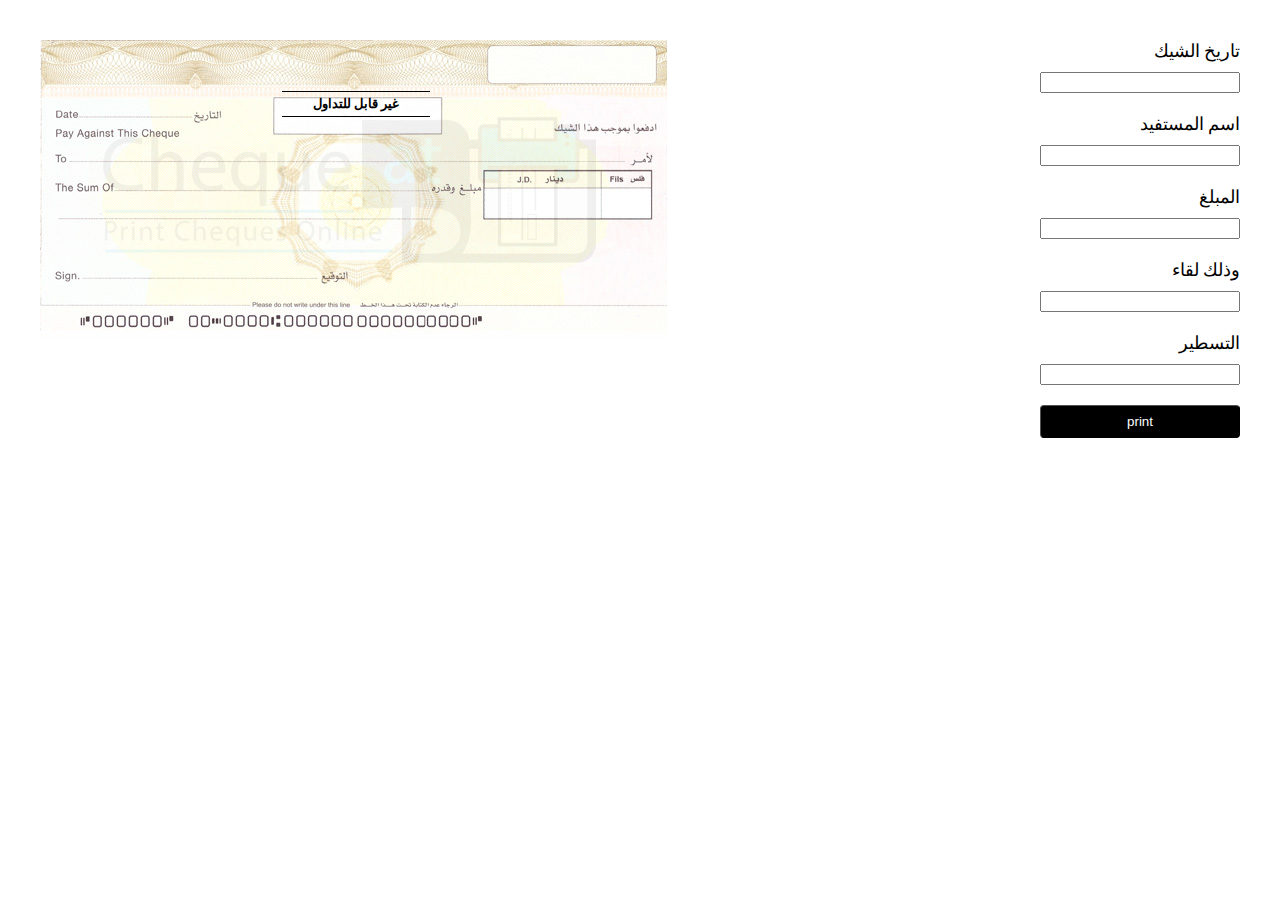
==== index.html @ a12c80a1 "done" ====
<!DOCTYPE html>
<html lang="ar" dir="rtl">
  <head>
    <meta charset="UTF-8" />
    <meta http-equiv="X-UA-Compatible" content="IE=edge" />
    <meta name="viewport" content="width=device-width, initial-scale=1.0" />
    <script type="module" src="./js/main.js"></script>
    <link rel="stylesheet" type="text/css" href="./css/main.css" />
    <title>Document</title>
    <script>
      const onChange = (id, event) => {
        const item = document.getElementById(id);
        item.innerHTML = event.value;
        console.log("first", id, event.value);
      };
      const allowDrop = (event) => {
        event.preventDefault();
      };

      function drag(event) {
        event.dataTransfer.setData("text", event.target.id);
      }

      function drop(event) {
        event.preventDefault();
        var data = event.dataTransfer.getData("text");
        var element = document.getElementById(data);
        console.log("event", event);
        element.style.top = `${event.offsetY}px`;
        element.style.left = `${event.offsetX}px`;
      }
    </script>
  </head>
  <body>
    <header></header>
    <main>
      <section>
        <div class="cheque-container">
          <div id="sidebar">
            <div class="sidebar-item">
              <div class="sidebar-label">
                <label>تاريخ الشيك</label>
              </div>
              <div class="sidebar-input">
                <input onchange="onChange('date_lbl', this)" />
              </div>
            </div>
            <div class="sidebar-item">
              <div class="sidebar-label">
                <label>اسم المستفيد</label>
              </div>
              <div class="sidebar-input">
                <input onchange="onChange('payee_lbl', this)" />
              </div>
            </div>
            <div class="sidebar-item">
              <div class="sidebar-label">
                <label>المبلغ</label>
              </div>
              <div class="sidebar-input">
                <input onchange="onChange('amount_lbl', this)" />
              </div>
            </div>
            <div class="sidebar-item">
              <div class="sidebar-label">
                <label>وذلك لقاء</label>
              </div>
              <div class="sidebar-input">
                <input onchange="onChange('for_lbl', this)" />
              </div>
            </div>
            <div class="sidebar-item">
              <div class="sidebar-label">
                <label>التسطير</label>
              </div>
              <div class="sidebar-input">
                <input onchange="onChange('crossing_lbl', this)" />
              </div>
            </div>
            <div class="sidebar-item">
              <button class="print-btn" onclick="window.print()">print</button>
            </div>
          </div>
          <div id="overview" ondrop="drop(event)" ondragover="allowDrop(event)">
            <p
              id="crossing_lbl"
              class="label crossing_lbl_horizontal"
              draggable="true"
              ondragstart="drag(event)"
            >
              غير قابل للتداول
            </p>
            <p
              id="date_lbl"
              class="label"
              draggable="true"
              ondragstart="drag(event)"
            ></p>
            <p
              id="payee_lbl"
              class="label"
              draggable="true"
              ondragstart="drag(event)"
            ></p>
            <p
              id="amount_lbl"
              class="label"
              draggable="true"
              ondragstart="drag(event)"
            ></p>
            <p
              id="tafk_lbl"
              class="label"
              draggable="true"
              ondragstart="drag(event)"
            ></p>
            <p
              id="for_lbl"
              class="label"
              draggable="true"
              ondragstart="drag(event)"
            ></p>
            <p
              id="crossing_lbl"
              class="label"
              draggable="true"
              ondragstart="drag(event)"
            ></p>
            <p
              id="amount2_lbl"
              class="label"
              draggable="true"
              ondragstart="drag(event)"
            ></p>
            <p
              id="place_lbl"
              class="label"
              draggable="true"
              ondragstart="drag(event)"
            ></p>
            <p
              id="cur_lbl"
              class="label"
              draggable="true"
              ondragstart="drag(event)"
            ></p>
            <p
              id="acc_num_lbl"
              class="label"
              draggable="true"
              ondragstart="drag(event)"
            ></p>
            <p
              id="sign_name_lbl"
              class="label"
              draggable="true"
              ondragstart="drag(event)"
            ></p>
            <p
              id="seb_date_lbl"
              class="label"
              draggable="true"
              ondragstart="drag(event)"
            ></p>
            <p
              id="Due_date_lbl"
              class="label"
              draggable="true"
              ondragstart="drag(event)"
            ></p>
          </div>
        </div>
      </section>
    </main>
    <foot></foot>
  </body>
</html>
---- css/main.css ----
#overview {
  position: relative;
}

.label {
  position: absolute;
  cursor: move;
}
p {
  margin: 0;
}
.crossing_lbl_horizontal {
  position: absolute;
  width: 140px;
  font-size: 13px;
  text-align: center;
  padding: 4px;
  border-top: 1px solid black;
  border-bottom: 1px solid black;
  font-weight: bold;
  z-index: 300;
  top: 1.35cm;
  left: 6.4cm;
  transform: rotate(0deg);
}

body {
  display: block;
  margin: 0 !important;
}
.cheque-container {
  display: flex;
  justify-content: space-between;
  flex-wrap: wrap;
}

main {
  padding: 40px;
}
#sidebar {
  width: 200px;
  max-width: 100%;
}

#sidebar .sidebar-item {
  margin-bottom: 20px !important;
}

#sidebar .sidebar-item .sidebar-label {
  margin-bottom: 10px;
  font-size: 18px;
  display: block;
  width: 100%;
}

#sidebar .sidebar-item .sidebar-input input {
  display: block;
  width: 100%;
  box-sizing: border-box;
}

#sidebar .sidebar-item .print-btn {
  display: block;
  width: 100%;
  background-color: black;
  padding-block: 8px;
  border-radius: 4px;
  border-width: 1px;
  color: white;
  cursor: pointer;
}

@media print {
  #cheque_img {
    opacity: 0;
  }
  #sidebar {
    display: none;
  }
}
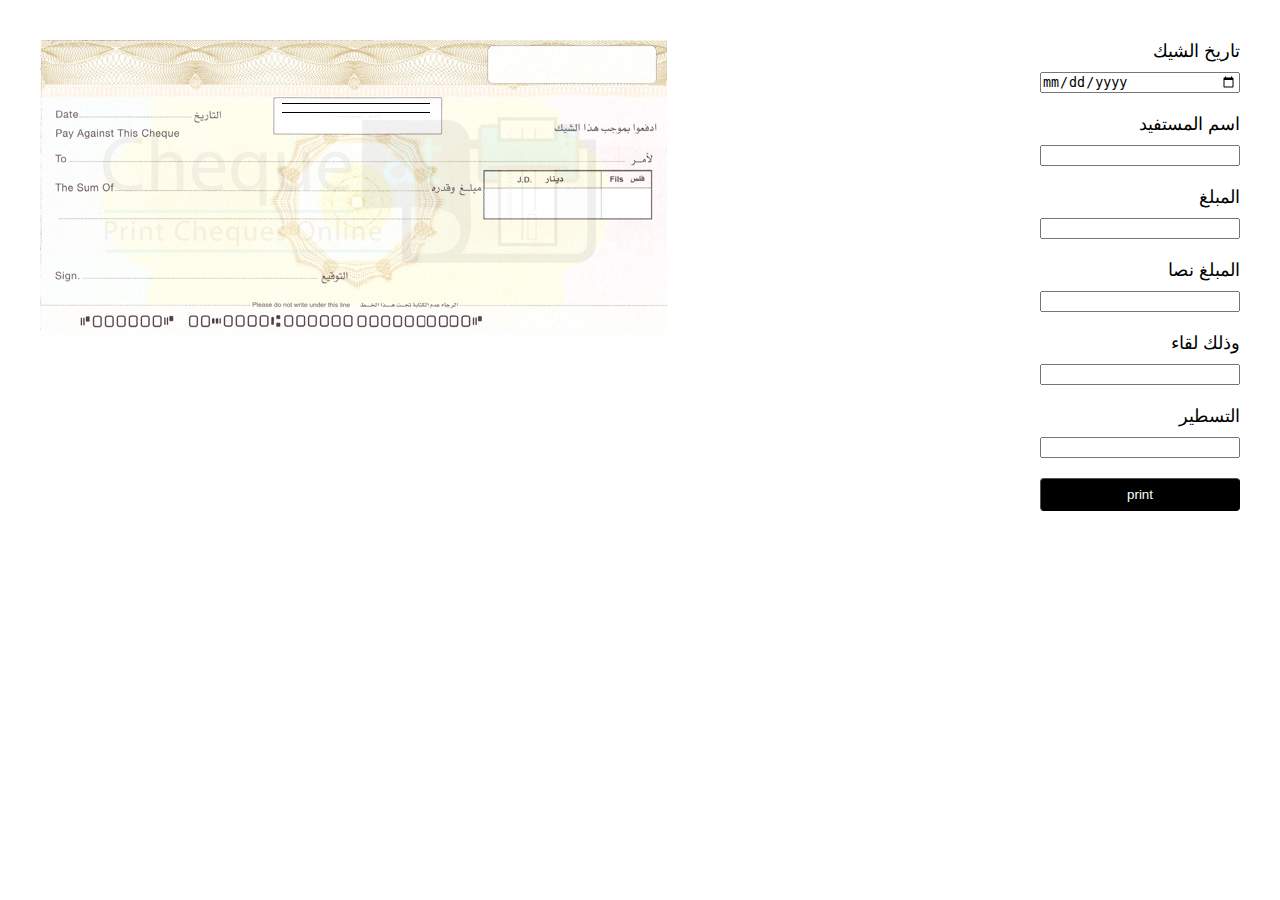
==== commit ff952490: "done" ====
--- a/index.html
+++ b/index.html
@@ -5,31 +5,9 @@
     <meta http-equiv="X-UA-Compatible" content="IE=edge" />
     <meta name="viewport" content="width=device-width, initial-scale=1.0" />
     <script type="module" src="./js/main.js"></script>
+    <script src="./js/fuctions.js"></script>
     <link rel="stylesheet" type="text/css" href="./css/main.css" />
     <title>Document</title>
-    <script>
-      const onChange = (id, event) => {
-        const item = document.getElementById(id);
-        item.innerHTML = event.value;
-        console.log("first", id, event.value);
-      };
-      const allowDrop = (event) => {
-        event.preventDefault();
-      };
-
-      function drag(event) {
-        event.dataTransfer.setData("text", event.target.id);
-      }
-
-      function drop(event) {
-        event.preventDefault();
-        var data = event.dataTransfer.getData("text");
-        var element = document.getElementById(data);
-        console.log("event", event);
-        element.style.top = `${event.offsetY}px`;
-        element.style.left = `${event.offsetX}px`;
-      }
-    </script>
   </head>
   <body>
     <header></header>
@@ -42,7 +20,10 @@
                 <label>تاريخ الشيك</label>
               </div>
               <div class="sidebar-input">
-                <input onchange="onChange('date_lbl', this)" />
+                <input
+                  type="date"
+                  onchange="onChange('date_lbl', this, 'date')"
+                />
               </div>
             </div>
             <div class="sidebar-item">
@@ -63,6 +44,14 @@
             </div>
             <div class="sidebar-item">
               <div class="sidebar-label">
+                <label>المبلغ نصا</label>
+              </div>
+              <div class="sidebar-input">
+                <input onchange="onChange('tafk_lbl', this)" />
+              </div>
+            </div>
+            <div class="sidebar-item">
+              <div class="sidebar-label">
                 <label>وذلك لقاء</label>
               </div>
               <div class="sidebar-input">
@@ -74,7 +63,34 @@
                 <label>التسطير</label>
               </div>
               <div class="sidebar-input">
-                <input onchange="onChange('crossing_lbl', this)" />
+                <input
+                  onchange="onChange('crossing_lbl', this)"
+                  id="crossing"
+                  list="crossing_list"
+                  class="crossing entr_fld"
+                  name="crossing"
+                  title="يمكن كتابة اي عبارة ضمن هذا الحقل لتظهر في التسطير"
+                />
+                <datalist id="crossing_list">
+                  <option
+                    ar_cross="/ /"
+                    en_cross="/ /"
+                    fr_cross="/ /"
+                    value="/ /"
+                  ></option>
+                  <option
+                    ar_cross="يصرف للمستفيد الأول"
+                    en_cross="A/c Payee"
+                    fr_cross="A/c Payee"
+                    value="يصرف للمستفيد الأول"
+                  ></option>
+                  <option
+                    ar_cross="غير قابل للتداول"
+                    en_cross="Not Negotiable"
+                    fr_cross="Non Endossable"
+                    value="غير قابل للتداول"
+                  ></option>
+                </datalist>
               </div>
             </div>
             <div class="sidebar-item">
@@ -87,9 +103,7 @@
               class="label crossing_lbl_horizontal"
               draggable="true"
               ondragstart="drag(event)"
-            >
-              غير قابل للتداول
-            </p>
+            ></p>
             <p
               id="date_lbl"
               class="label"
@@ -172,6 +186,73 @@
         </div>
       </section>
     </main>
-    <foot></foot>
+    <footer>
+      <!-- <p id="date_lbl" class="In_cheque" style="top: 1.5cm; left: 1.1cm; width: 100px"
+      > 28/11/2022
+      </p>
+      <p id="Payee_lbl" class="In_cheque" style="top: 2.7cm; left: 1.2cm; width: 530px"
+      > sarah
+      </p>
+      <p id="amount_lbl" class="In_cheque" style="top: 4cm; left: 12.1cm; width: 100px"
+      > #20#
+      </p>
+      <p id="tafk_lbl" class="In_cheque tafk_lbl" style="   top: 3.1cm;   left: 2.1cm;   width: 305px;   line-height: 25px;   direction: rtl; "
+      > فقط عشرون ديناراً أردنياً لا غير
+      </p>
+      <p id="for_lbl" class="In_cheque" style="top: 4.2cm; left: 1.2cm; width: 330px; font-size: 17px"
+      > test
+      </p>
+      <p id="crossing_lbl" class="In_cheque crossing_lbl_horizontal" draggable="false" style="display: block"
+      > يصرف للمستفيد الأول
+      </p>
+      <p id="amount2_lbl" class="In_cheque" style="top: 4cm; left: 15cm; width: 40px; display: block"
+      > 000
+      </p> -->
+    </footer>
+    <script>
+      let currentDroppable = null;
+      let ball = document.getElementById("crossing_lbl");
+
+      ball.onmousedown = function (event) {
+        console.log("event", event);
+        let shiftX = event.clientX - ball.getBoundingClientRect().left;
+        let shiftY = event.clientY - ball.getBoundingClientRect().top;
+
+        ball.style.position = "absolute";
+        ball.style.zIndex = 1000;
+        document.body.append(ball);
+
+        moveAt(event.pageX, event.pageY);
+
+        function moveAt(pageX, pageY) {
+          ball.style.left = pageX - shiftX + "px";
+          ball.style.top = pageY - shiftY + "px";
+        }
+
+        function onMouseMove(event) {
+          moveAt(event.pageX, event.pageY);
+
+          ball.hidden = true;
+          let elemBelow = document.elementFromPoint(
+            event.clientX,
+            event.clientY
+          );
+          ball.hidden = false;
+
+          if (!elemBelow) return;
+        }
+
+        document.addEventListener("mousemove", onMouseMove);
+
+        ball.onmouseup = function () {
+          document.removeEventListener("mousemove", onMouseMove);
+          ball.onmouseup = null;
+        };
+      };
+
+      ball.ondragstart = function () {
+        return false;
+      };
+    </script>
   </body>
 </html>
--- a/css/main.css
+++ b/css/main.css
@@ -1,3 +1,7 @@
+body {
+  font-family: "Helvetica Neue", Helvetica, Arial, sans-serif;
+}
+
 #overview {
   position: relative;
 }
@@ -5,6 +9,8 @@
 .label {
   position: absolute;
   cursor: move;
+  font-size: 18px;
+  text-align: center;
 }
 p {
   margin: 0;
@@ -19,7 +25,7 @@
   border-bottom: 1px solid black;
   font-weight: bold;
   z-index: 300;
-  top: 1.35cm;
+  top: 63px;
   left: 6.4cm;
   transform: rotate(0deg);
 }
@@ -77,4 +83,10 @@
   #sidebar {
     display: none;
   }
+  main {
+    padding: 0;
+  }
+  #overview {
+    direction: rtl;
+  }
 }
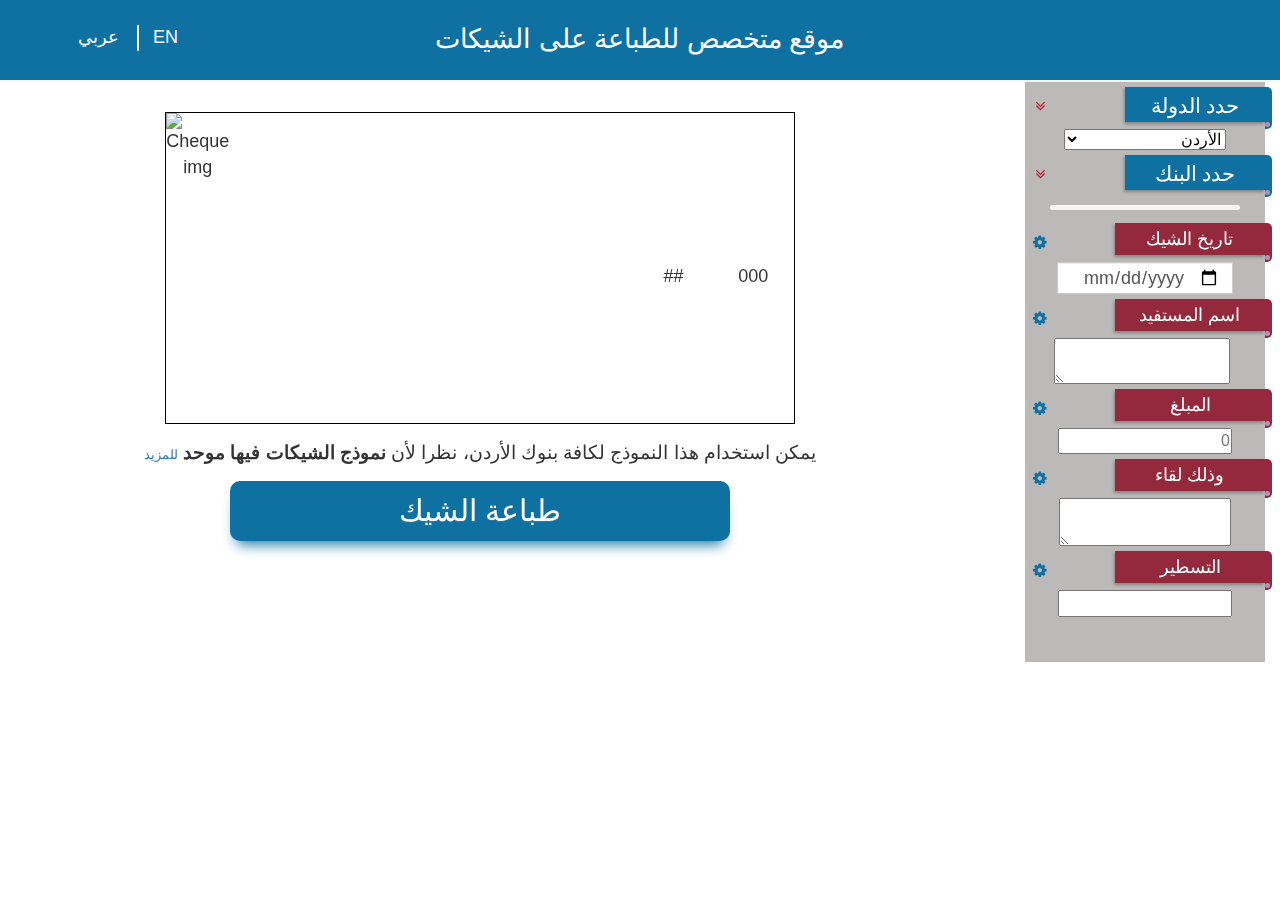
==== commit efdb00eb: "done" ====
--- a/index.html
+++ b/index.html
@@ -1,258 +1,11439 @@
-<!DOCTYPE html>
-<html lang="ar" dir="rtl">
-  <head>
-    <meta charset="UTF-8" />
-    <meta http-equiv="X-UA-Compatible" content="IE=edge" />
-    <meta name="viewport" content="width=device-width, initial-scale=1.0" />
-    <script type="module" src="./js/main.js"></script>
-    <script src="./js/fuctions.js"></script>
-    <link rel="stylesheet" type="text/css" href="./css/main.css" />
-    <title>Document</title>
+<html lang="en" class="notranslate" translate="no">
+    <title>شيكات | موقع مجاني لطباعة الشيكات أونلاين |</title>
+    <meta
+      name="description"
+      content="موقع مجاني متخصص بطباعة الشيكات أونلاين. يجعل كتابة الشيك أسهل وأدق وأجمل. يدعم اللغة العربية والإنجليزية والفرنسية"
+    />
+    <link rel="icon" href="img/icon.ico" type="image/x-icon" />
+    <meta
+      name="keywords"
+      content="شيكات , شيكاتكم , موقع شيكات , موقع شيكاتكم , طباعة شيكات , طباعة شيكات اونلاين , طباعة شيكات مجاني , طباعة شيك , برنامج طباعة الشيكات , صانع الشيكات , كاتب الشيكات , شيك اردني , شيك مصر , شيك السعودية , اكسل لطباعة الشيكات , شيت طباعة الشيكات , اكسل شيكات , cheque, cheques, chequeat, chequeatcom, cheque-at, cheque at, print cheques, print cheque online, print cheque free, Print cheques online free, chq, checks, checkat, print checks"
+    />
+
+    <meta charset="utf-8" />
+    <meta http-equiv="Cache-control" content="no-cache" />
+    <meta name="google" content="notranslate" />
+
+    <script src="js/jquery-3.4.1.min.js"></script>
+    <script src="js/jquery-ui.min.js"></script>
+
+    <link
+      id="bsdp-css"
+      href="https://unpkg.com/bootstrap-datepicker@1.9.0/dist/css/bootstrap-datepicker3.min.css"
+      rel="stylesheet"
+    />
+    <link
+      rel="stylesheet"
+      href="https://cdnjs.cloudflare.com/ajax/libs/font-awesome/4.7.0/css/font-awesome.min.css"
+    />
+    <link
+      rel="stylesheet"
+      href="https://maxcdn.bootstrapcdn.com/bootstrap/3.3.6/css/bootstrap.min.css"
+    />
+
+    <link rel="stylesheet" type="text/css" href="css/chequeat2.css" />
+    <script
+      async=""
+      src="https://www.googletagmanager.com/gtag/js?id=UA-165923097-1"
+    ></script>
+    <script>
+      window.dataLayer = window.dataLayer || [];
+      function gtag() {
+        dataLayer.push(arguments);
+      }
+      gtag("js", new Date());
+      gtag("config", "UA-165923097-1");
+    </script>
+
+    <script>
+      (function (w, d, s, l, i) {
+        w[l] = w[l] || [];
+        w[l].push({ "gtm.start": new Date().getTime(), event: "gtm.js" });
+        var f = d.getElementsByTagName(s)[0],
+          j = d.createElement(s),
+          dl = l != "dataLayer" ? "&l=" + l : "";
+        j.async = true;
+        j.src = "https://www.googletagmanager.com/gtm.js?id=" + i + dl;
+        f.parentNode.insertBefore(j, f);
+      })(window, document, "script", "dataLayer", "GTM-TKWS5JB");
+    </script>
+    
+    <script
+      data-ad-client="ca-pub-9273290515738910"
+      async=""
+      src="https://pagead2.googlesyndication.com/pagead/js/adsbygoogle.js"
+      data-checked-head="true"
+    ></script>
+    <meta
+      http-equiv="origin-trial"
+      content="Az6AfRvI8mo7yiW5fLfj04W21t0ig6aMsGYpIqMTaX60H+b0DkO1uDr+7BrzMcimWzv/[base64]"
+    />
+    <meta
+      http-equiv="origin-trial"
+      content="[base64]"
+    />
+    <meta
+      http-equiv="origin-trial"
+      content="[base64]"
+    />
+    <meta
+      http-equiv="origin-trial"
+      content="Az6AfRvI8mo7yiW5fLfj04W21t0ig6aMsGYpIqMTaX60H+b0DkO1uDr+7BrzMcimWzv/[base64]"
+    />
+    <meta
+      http-equiv="origin-trial"
+      content="[base64]"
+    />
+    <meta
+      http-equiv="origin-trial"
+      content="[base64]"
+    />
+    <meta
+      http-equiv="origin-trial"
+      content="Az6AfRvI8mo7yiW5fLfj04W21t0ig6aMsGYpIqMTaX60H+b0DkO1uDr+7BrzMcimWzv/[base64]"
+    />
+    <meta
+      http-equiv="origin-trial"
+      content="[base64]"
+    />
+    <meta
+      http-equiv="origin-trial"
+      content="[base64]"
+    />
+    <meta
+      http-equiv="origin-trial"
+      content="Az6AfRvI8mo7yiW5fLfj04W21t0ig6aMsGYpIqMTaX60H+b0DkO1uDr+7BrzMcimWzv/[base64]"
+    />
+    <meta
+      http-equiv="origin-trial"
+      content="[base64]"
+    />
+    <meta
+      http-equiv="origin-trial"
+      content="[base64]"
+    />
+    <meta
+      http-equiv="origin-trial"
+      content="Az6AfRvI8mo7yiW5fLfj04W21t0ig6aMsGYpIqMTaX60H+b0DkO1uDr+7BrzMcimWzv/[base64]"
+    />
+    <meta
+      http-equiv="origin-trial"
+      content="[base64]"
+    />
+    <meta
+      http-equiv="origin-trial"
+      content="[base64]"
+    />
+    <meta
+      http-equiv="origin-trial"
+      content="Az6AfRvI8mo7yiW5fLfj04W21t0ig6aMsGYpIqMTaX60H+b0DkO1uDr+7BrzMcimWzv/[base64]"
+    />
+    <meta
+      http-equiv="origin-trial"
+      content="[base64]"
+    />
+    <meta
+      http-equiv="origin-trial"
+      content="[base64]"
+    />
+    <link
+      rel="preload"
+      href="https://adservice.google.jo/adsid/integrator.js?domain=print.cheque-at.com"
+      as="script"
+    />
+    <script
+      type="text/javascript"
+      src="https://adservice.google.jo/adsid/integrator.js?domain=print.cheque-at.com"
+    ></script>
+    <link
+      rel="preload"
+      href="https://adservice.google.com/adsid/integrator.js?domain=print.cheque-at.com"
+      as="script"
+    />
+    <script
+      type="text/javascript"
+      src="https://adservice.google.com/adsid/integrator.js?domain=print.cheque-at.com"
+    ></script>
   </head>
-  <body>
-    <header></header>
-    <main>
-      <section>
-        <div class="cheque-container">
-          <div id="sidebar">
-            <div class="sidebar-item">
-              <div class="sidebar-label">
-                <label>تاريخ الشيك</label>
-              </div>
-              <div class="sidebar-input">
-                <input
-                  type="date"
-                  onchange="onChange('date_lbl', this, 'date')"
-                />
+
+
+
+  <body
+    onload="startup()"
+    aria-hidden="false"
+    style="padding: 0px 0px 120px; overflow: auto"
+  >
+    <!-- Start Section Loading -->
+
+    <script>
+      $(window).load(function () {
+        $(".overlay").fadeOut(2500, function () {
+          $("body").css("overflow", "auto");
+          $(this).remove();
+        });
+      });
+    </script>
+
+    <!-- End Section Loading -->
+
+    <div id="all_web" class="all_web">
+      <img src="img/back.jpg" id="bg" alt="backgroung" class="backgroung" />
+
+      <script>
+        function startup() {
+          /* لاظهار الحقول واتجاه الصفحة حسب اللغة المخزنة*/
+          if (localStorage.getItem("lang")) {
+            $("#page_lang").val(localStorage.getItem("lang"));
+          }
+          var PageLang = document.getElementById("page_lang").value;
+
+          switch (PageLang) {
+            case "english":
+              all_arb = document.getElementsByClassName("arabic");
+              for (i = 0; i < all_arb.length; i++) {
+                all_arb[i].style.display = "none";
+              }
+              all_frn = document.getElementsByClassName("french");
+              for (i = 0; i < all_frn.length; i++) {
+                all_frn[i].style.display = "none";
+              }
+              all_eng = document.querySelectorAll(".english");
+              for (i = 0; i < all_arb.length; i++) {
+                all_eng[i].style.display = "inline-block";
+              }
+              page_dirction_en();
+              $(".btn-group").css("float", "right");
+              break;
+            case "french":
+              all_arb = document.getElementsByClassName("arabic");
+              for (i = 0; i < all_arb.length; i++) {
+                all_arb[i].style.display = "none";
+              }
+              all_eng = document.querySelectorAll(".english");
+              for (i = 0; i < all_eng.length; i++) {
+                all_eng[i].style.display = "none";
+              }
+              all_frn = document.getElementsByClassName("french");
+              for (i = 0; i < all_frn.length; i++) {
+                all_frn[i].style.display = "inline-block";
+              }
+              page_dirction_en();
+              $(".btn-group").css("float", "right");
+              break;
+            case "arabic":
+              all_arb = document.getElementsByClassName("english");
+              for (i = 0; i < all_arb.length; i++) {
+                all_arb[i].style.display = "none";
+              }
+              all_frn = document.getElementsByClassName("french");
+              for (i = 0; i < all_frn.length; i++) {
+                all_frn[i].style.display = "none";
+              }
+              all_eng = document.querySelectorAll(".arabic");
+              for (i = 0; i < all_eng.length; i++) {
+                all_eng[i].style.display = "inline-block";
+              }
+              page_dirction_ar();
+              $(".btn-group").css("float", "left");
+              break;
+
+            default:
+              alert(" Lang in not added ");
+          }
+
+          /* لتحميل حقل الدول */
+          load_countries();
+
+          if (localStorage.getItem("country")) {
+            $("#country").val(localStorage.getItem("country"));
+            $("#country_sett").css("display", "none");
+          }
+
+          /* لتحميل اسماء البنوك */
+          upd_banks();
+
+          if (localStorage.getItem("bank")) {
+            $("#bank_list").val(localStorage.getItem("bank"));
+            $("#bank_list_sett").css("display", "none");
+          }
+
+          /* لتحميل اسماء العملات */
+          upd_curr1();
+
+          if (localStorage.getItem("currency")) {
+            $("#currency").val(localStorage.getItem("currency"));
+          }
+
+          /* لتحديث نموذج الشيك */
+          upd_check();
+
+          /* لتحديث التسطير */
+          upd_cross();
+
+          /* لتحديث التاريخ المقطع - خاص بالبحرين */
+          upd_seb_date();
+
+          /* ترجمة الازرار */
+          trans_buttons();
+
+          /* تنسيق الشريط الجانبي */
+          bar1_style();
+
+          /* لتحديث خيارات الشيك المخزنة */
+          upd_saved_options();
+
+          /* لتحميل جدول الشيكات المخزنة */
+          show_table();
+        }
+
+        function upd_saved_options() {
+          if (localStorage.getItem("Payee_fnt")) {
+            $("#Payee_lbl").css(
+              "font-size",
+              localStorage.getItem("Payee_fnt") + "px"
+            );
+            $("#Payee_name_rang").val(localStorage.getItem("Payee_fnt"));
+          }
+          if (localStorage.getItem("Payee_weight")) {
+            $("#Payee_lbl").css(
+              "font-weight",
+              localStorage.getItem("Payee_weight")
+            );
+            $("#Payee_name_weight").val(localStorage.getItem("Payee_weight"));
+          }
+          if (localStorage.getItem("Payee_mrg_top")) {
+            $("#Payee_lbl").css(
+              "margin-top",
+              localStorage.getItem("Payee_mrg_top") + "px"
+            );
+            $("#Payee_name_rang2").val(localStorage.getItem("Payee_mrg_top"));
+          }
+          if (localStorage.getItem("Payee_mrg_lft")) {
+            $("#Payee_lbl").css(
+              "margin-left",
+              localStorage.getItem("Payee_mrg_lft") + "px"
+            );
+            $("#Payee_name_rang3").val(localStorage.getItem("Payee_mrg_lft"));
+          }
+          if (localStorage.getItem("Payee_align")) {
+            $("#Payee_lbl").css(
+              "text-align",
+              localStorage.getItem("Payee_align")
+            );
+          }
+
+          if (localStorage.getItem("date1_mrg_top")) {
+            $("#date_lbl").css(
+              "margin-top",
+              localStorage.getItem("date1_mrg_top") + "px"
+            );
+            $("#date1_rang2").val(localStorage.getItem("date1_mrg_top"));
+          }
+          if (localStorage.getItem("date1_mrg_lft")) {
+            $("#date_lbl").css(
+              "margin-left",
+              localStorage.getItem("date1_mrg_lft") + "px"
+            );
+            $("#date1_rang3").val(localStorage.getItem("date1_mrg_lft"));
+          }
+
+          if (localStorage.getItem("place_mrg_top")) {
+            $("#place_lbl").css(
+              "margin-top",
+              localStorage.getItem("place_mrg_top") + "px"
+            );
+            $("#place_rang2").val(localStorage.getItem("place_mrg_top"));
+          }
+          if (localStorage.getItem("place_mrg_lft")) {
+            $("#place_lbl").css(
+              "margin-left",
+              localStorage.getItem("place_mrg_lft") + "px"
+            );
+            $("#place_rang3").val(localStorage.getItem("place_mrg_lft"));
+          }
+
+          if (localStorage.getItem("chq_amount_fnt")) {
+            $("#amount_lbl").css(
+              "font-size",
+              localStorage.getItem("chq_amount_fnt") + "px"
+            );
+            $("#amount2_lbl").css(
+              "font-size",
+              localStorage.getItem("chq_amount_fnt") + "px"
+            );
+            $("#chq_amount_rang").val(localStorage.getItem("chq_amount_fnt"));
+          }
+          if (localStorage.getItem("chq_amount_weight")) {
+            $("#amount_lbl").css(
+              "font-weight",
+              localStorage.getItem("chq_amount_weight")
+            );
+            $("#amount2_lbl").css(
+              "font-weight",
+              localStorage.getItem("chq_amount_weight")
+            );
+            $("#chq_amount_weight").val(
+              localStorage.getItem("chq_amount_weight")
+            );
+          }
+          if (localStorage.getItem("chq_amount_mrg_top")) {
+            $("#amount_lbl").css(
+              "margin-top",
+              localStorage.getItem("chq_amount_mrg_top") + "px"
+            );
+            $("#amount2_lbl").css(
+              "margin-top",
+              localStorage.getItem("chq_amount_mrg_top") + "px"
+            );
+            $("#chq_amount_rang2").val(
+              localStorage.getItem("chq_amount_mrg_top")
+            );
+          }
+          if (localStorage.getItem("chq_amount_mrg_lft")) {
+            $("#amount_lbl").css(
+              "margin-left",
+              localStorage.getItem("chq_amount_mrg_lft") + "px"
+            );
+            $("#amount2_lbl").css(
+              "margin-left",
+              localStorage.getItem("chq_amount_mrg_lft") + "px"
+            );
+            $("#chq_amount_rang3").val(
+              localStorage.getItem("chq_amount_mrg_lft")
+            );
+          }
+          if (localStorage.getItem("Thousands_Sep")) {
+            $("#Thousands_Sep").val(localStorage.getItem("Thousands_Sep"));
+          }
+          if (localStorage.getItem("Num_view")) {
+            $("#num_view").val(localStorage.getItem("Num_view"));
+          }
+
+          if (localStorage.getItem("amount_sur")) {
+            $("#amount_sur").val(localStorage.getItem("amount_sur"));
+          }
+
+          if (localStorage.getItem("fraction")) {
+            $("#fraction").val(localStorage.getItem("fraction"));
+          }
+          if (localStorage.getItem("tafqeet_currency")) {
+            $("#tafqeet_currency").val(
+              localStorage.getItem("tafqeet_currency")
+            );
+          }
+          if (localStorage.getItem("tafqeet_sur")) {
+            $("#tafqeet_sur").val(localStorage.getItem("tafqeet_sur"));
+          }
+          if (localStorage.getItem("currency_fnt")) {
+            $("#tafk_lbl").css(
+              "font-size",
+              localStorage.getItem("currency_fnt") + "px"
+            );
+            $("#currency_rang").val(localStorage.getItem("currency_fnt"));
+          }
+          if (localStorage.getItem("currency_mrg_top")) {
+            $("#tafk_lbl").css(
+              "margin-top",
+              localStorage.getItem("currency_mrg_top") + "px"
+            );
+            $("#currency_rang2").val(localStorage.getItem("currency_mrg_top"));
+          }
+          if (localStorage.getItem("currency_mrg_lft")) {
+            $("#tafk_lbl").css(
+              "margin-left",
+              localStorage.getItem("currency_mrg_lft") + "px"
+            );
+            $("#currency_rang3").val(localStorage.getItem("currency_mrg_lft"));
+          }
+          if (localStorage.getItem("currency_align")) {
+            $("#tafk_lbl").css(
+              "text-align",
+              localStorage.getItem("currency_align")
+            );
+          }
+          if (localStorage.getItem("tafqeet_weight")) {
+            $("#tafk_lbl").css(
+              "font-weight",
+              localStorage.getItem("tafqeet_weight")
+            );
+            $("#tafqeet_weight").val(localStorage.getItem("tafqeet_weight"));
+          }
+
+          if (localStorage.getItem("chq_disc_fnt")) {
+            $("#for_lbl").css(
+              "font-size",
+              localStorage.getItem("chq_disc_fnt") + "px"
+            );
+            $("#chq_disc_rang").val(localStorage.getItem("chq_disc_fnt"));
+          }
+          if (localStorage.getItem("chq_disc_mrg_top")) {
+            $("#for_lbl").css(
+              "margin-top",
+              localStorage.getItem("chq_disc_mrg_top") + "px"
+            );
+            $("#chq_disc_rang2").val(localStorage.getItem("chq_disc_mrg_top"));
+          }
+          if (localStorage.getItem("chq_disc_mrg_lft")) {
+            $("#for_lbl").css(
+              "margin-left",
+              localStorage.getItem("chq_disc_mrg_lft") + "px"
+            );
+            $("#chq_disc_rang3").val(localStorage.getItem("chq_disc_mrg_lft"));
+          }
+          if (localStorage.getItem("chq_disc_align")) {
+            $("#for_lbl").css(
+              "text-align",
+              localStorage.getItem("chq_disc_align")
+            );
+          }
+
+          if (localStorage.getItem("sign_Name_fnt")) {
+            $("#sign_name_lbl").css(
+              "font-size",
+              localStorage.getItem("sign_Name_fnt") + "px"
+            );
+            $("#sign_Name_rang").val(localStorage.getItem("sign_Name_fnt"));
+          }
+          if (localStorage.getItem("sign_Name_mrg_top")) {
+            $("#sign_name_lbl").css(
+              "margin-top",
+              localStorage.getItem("sign_Name_mrg_top") + "px"
+            );
+            $("#sign_Name_rang2").val(
+              localStorage.getItem("sign_Name_mrg_top")
+            );
+          }
+          if (localStorage.getItem("sign_Name_mrg_lft")) {
+            $("#sign_name_lbl").css(
+              "margin-left",
+              localStorage.getItem("sign_Name_mrg_lft") + "px"
+            );
+            $("#sign_Name_rang3").val(
+              localStorage.getItem("sign_Name_mrg_lft")
+            );
+          }
+
+          if (localStorage.getItem("save_chq")) {
+            if (localStorage.getItem("save_chq") === "true") {
+              $("#save_chq_chk").prop("checked", true);
+            } else {
+              $("#save_chq_chk").prop("checked", false);
+            }
+          }
+        }
+
+        function rmv_saved_options() {
+          localStorage.removeItem("country");
+          localStorage.removeItem("bank");
+          localStorage.removeItem("currency");
+          localStorage.removeItem("Payee_fnt");
+          localStorage.removeItem("Payee_weight");
+          localStorage.removeItem("Payee_mrg_top");
+          localStorage.removeItem("Payee_mrg_lft");
+          localStorage.removeItem("Payee_align");
+          localStorage.removeItem("date1_mrg_top");
+          localStorage.removeItem("date1_mrg_lft");
+          localStorage.removeItem("place_mrg_top");
+          localStorage.removeItem("place_mrg_lft");
+          localStorage.removeItem("chq_amount_fnt");
+          localStorage.removeItem("chq_amount_weight");
+          localStorage.removeItem("chq_amount_mrg_top");
+          localStorage.removeItem("chq_amount_mrg_lft");
+          localStorage.removeItem("amount_sur");
+          localStorage.removeItem("Num_view");
+          localStorage.removeItem("Thousands_Sep");
+          localStorage.removeItem("fraction");
+          localStorage.removeItem("currency_fnt");
+          localStorage.removeItem("currency_mrg_top");
+          localStorage.removeItem("currency_mrg_lft");
+          localStorage.removeItem("currency_align");
+          localStorage.removeItem("chq_disc_fnt");
+          localStorage.removeItem("chq_disc_mrg_top");
+          localStorage.removeItem("chq_disc_mrg_lft");
+          localStorage.removeItem("chq_disc_align");
+          localStorage.removeItem("sign_Name_fnt");
+          localStorage.removeItem("sign_Name_mrg_top");
+          localStorage.removeItem("sign_Name_mrg_lft");
+          localStorage.removeItem("tafqeet_weight");
+          localStorage.removeItem("tafqeet_sur");
+          localStorage.removeItem("tafqeet_currency");
+
+          location.reload();
+        }
+
+        function rmv_chq_table() {
+          localStorage.removeItem("saved_tbl");
+          location.reload();
+        }
+      </script>
+
+      <!-------------------------------------------------------------------------------------------------------------->
+      <!------------------------------------------     Title   Bar        -------------------------------------------->
+      <!-------------------------------------------------------------------------------------------------------------->
+
+      <div id="mainbar" class="mainbar">
+        <!----------------------------     The Title Of website        ---------------------------->
+        <div class="main_title">
+          <h3
+            class="WebTitle english"
+            style="margin-top: 10px; font-size: 27px; display: none"
+          >
+            Print Cheques Online
+          </h3>
+          <h3
+            class="WebTitle french"
+            style="margin-top: 10px; font-size: 27px; display: none"
+          >
+            Imprimer Des Chèques en Ligne
+          </h3>
+          <h3
+            class="WebTitle arabic"
+            style="margin-top: 10px; font-size: 27px; display: inline-block"
+          >
+            موقع متخصص للطباعة على الشيكات
+          </h3>
+        </div>
+
+        <!----------------------------     The Logo Of website        ---------------------------->
+
+        <a href="https://www.cheque-at.com" target="_blank"> </a>
+
+        <!------------------------     The Language Of website        ---------------------------->
+
+        <div class="lang">
+          <p class="ar">عربي</p>
+          <p class="en">EN</p>
+        </div>
+
+        <!-- اللغة الحالية في الصفحة -->
+        <input type="hidden" id="page_lang" value="arabic" />
+
+        <script>
+          $(".en").on("click", function () {
+            // ------------ English Lang ------------ //
+            var PageLang = document.getElementById("page_lang");
+            PageLang.value = "english";
+
+            //  لاخفاء الحقول العربية واظهار الحقول الانجليزية  //
+            all_arb = document.getElementsByClassName("arabic");
+            for (i = 0; i < all_arb.length; i++) {
+              all_arb[i].style.display = "none";
+            }
+            all_frn = document.getElementsByClassName("french");
+            for (i = 0; i < all_frn.length; i++) {
+              all_frn[i].style.display = "none";
+            }
+            all_eng = document.querySelectorAll(".english");
+            for (i = 0; i < all_arb.length; i++) {
+              all_eng[i].style.display = "inline-block";
+            }
+
+            bar1_style();
+            page_dirction_en();
+            localStorage.setItem("lang", "english");
+            load_countries1();
+            upd_banks1();
+            upd_curr1();
+            calc();
+            upd_cross();
+            trans_buttons();
+            upd_fields();
+          });
+
+          $(".fr").on("click", function () {
+            // ------------ French Lang ------------ //
+            var PageLang = document.getElementById("page_lang");
+            PageLang.value = "french";
+
+            //  لاخفاء الحقول العربية واظهار الحقول الانجليزية  //
+            all_arb = document.getElementsByClassName("arabic");
+            for (i = 0; i < all_arb.length; i++) {
+              all_arb[i].style.display = "none";
+            }
+            all_eng = document.querySelectorAll(".english");
+            for (i = 0; i < all_arb.length; i++) {
+              all_eng[i].style.display = "none";
+            }
+            all_frn = document.getElementsByClassName("french");
+            for (i = 0; i < all_frn.length; i++) {
+              all_frn[i].style.display = "inline-block";
+            }
+
+            bar1_style();
+            page_dirction_en();
+            localStorage.setItem("lang", "french");
+            load_countries1();
+            upd_banks1();
+            upd_curr1();
+            calc();
+            upd_cross();
+            trans_buttons();
+            upd_fields();
+          });
+
+          $(".ar").on("click", function () {
+            // ------------ Arabic Lang ------------ //
+            var PageLang = document.getElementById("page_lang");
+            PageLang.value = "arabic";
+
+            //  لاخفاء الحقول الانجليزية واظهار الحقول العربية  //
+            all_arb = document.getElementsByClassName("arabic");
+            for (i = 0; i < all_arb.length; i++) {
+              all_arb[i].style.display = "inline-block";
+            }
+            all_frn = document.getElementsByClassName("french");
+            for (i = 0; i < all_frn.length; i++) {
+              all_frn[i].style.display = "none";
+            }
+            all_eng = document.querySelectorAll(".english");
+            for (i = 0; i < all_arb.length; i++) {
+              all_eng[i].style.display = "none";
+            }
+
+            bar1_style();
+            page_dirction_ar();
+            localStorage.setItem("lang", "arabic");
+            load_countries1();
+            upd_banks1();
+            upd_curr1();
+            calc();
+            upd_cross();
+            trans_buttons();
+            Ar_Num_convert();
+          });
+
+          function page_dirction_ar() {
+            document.getElementById("desk").style.marginLeft = "0px";
+            var Bar1 = document.getElementById("bar1");
+            Bar1.style.right = null;
+            Bar1.style.left = null;
+            Bar1.style.right = "0px";
+            Bar1.style.direction = "rtl";
+          }
+
+          function page_dirction_en() {
+            document.getElementById("desk").style.marginLeft = "25%";
+            var Bar1 = document.getElementById("bar1");
+            Bar1.style.right = null;
+            Bar1.style.left = null;
+            Bar1.style.left = "0px";
+            Bar1.style.direction = "ltr";
+          }
+        </script>
+      </div>
+
+      <!-------------------------------------------------------------------------------------------------------------->
+      <!------------------------------------------     SideBar (1)        -------------------------------------------->
+      <!-------------------------------------------------------------------------------------------------------------->
+
+      <div
+        id="bar1"
+        class="bar1"
+        style="right: 0px; direction: rtl; margin-right: 15px; margin-left: 0px"
+      >
+        <!------------------------------------     Select Country        ------------------------------------>
+
+        <div id="country_div">
+          <button id="country_butt" class="cont_butn1" style="float: left">
+            <i class="fa fa-angle-double-down"></i>
+          </button>
+          <h4
+            class="arabic ribbon"
+            style="
+              font-size: 21px;
+              display: inline-block;
+              left: 0px;
+              right: -35px;
+            "
+          >
+            حدد الدولة<style>
+              .ribbon:before {
+                right: -6.5px;
+              }</style
+            ><style>
+              .ribbon:before {
+                border-radius: 0 5px 5px 0;
+              }</style
+            ><style>
+              .ribbon:after {
+                right: -4.5px;
+              }</style
+            ><style>
+              .ribbon:after {
+                left: 0;
+              }
+            </style>
+          </h4>
+          <h4
+            class="english ribbon"
+            style="font-size: 21px; display: none; left: 0px; right: -35px"
+          >
+            Select Country<style>
+              .ribbon:before {
+                right: -6.5px;
+              }</style
+            ><style>
+              .ribbon:before {
+                border-radius: 0 5px 5px 0;
+              }</style
+            ><style>
+              .ribbon:after {
+                right: -4.5px;
+              }</style
+            ><style>
+              .ribbon:after {
+                left: 0;
+              }
+            </style>
+          </h4>
+          <h4
+            class="french ribbon"
+            style="font-size: 21px; display: none; left: 0px; right: -35px"
+          >
+            Pays<style>
+              .ribbon:before {
+                right: -6.5px;
+              }</style
+            ><style>
+              .ribbon:before {
+                border-radius: 0 5px 5px 0;
+              }</style
+            ><style>
+              .ribbon:after {
+                right: -4.5px;
+              }</style
+            ><style>
+              .ribbon:after {
+                left: 0;
+              }
+            </style>
+          </h4>
+          <div id="country_sett" style="">
+            <select id="country" style="width: 160px" class="entr_fld">
+              <option value="Jordan">الأردن</option>
+              <option value="Palestine">فلسطين</option>
+              <option value="UAE">الإمارات</option>
+              <option value="KSA">السعودية</option>
+              <option value="Egypt">مصر</option>
+              <option value="Iraq">العراق</option>
+              <option value="Syria">سوريا</option>
+              <option value="Bahrain">البحرين</option>
+              <option value="Libya">ليبيا</option>
+              <option value="Kuwait">الكويت</option>
+              <option value="Qatar">قطر</option>
+              <option value="Morocco">المغرب</option>
+              <option value="Yemen">اليمن</option>
+              <option value="Oman">سلطة عمان</option>
+              <option value="Sudan">السودان</option>
+              <option value="Algeria">الجزائر</option>
+              <option value="Tunisia">تونس</option>
+              <option value="Djibouti">جيبوتي</option>
+              <option value="France">فرنسا</option>
+            </select>
+          </div>
+        </div>
+
+        <script>
+          function load_countries() {
+            /*  تحميل قائمة الدول - بإضافة (الفاليو) باللغة الإنجليزية  */
+            document.getElementById("country").innerHTML = "";
+            var PageLang = document.getElementById("page_lang").value;
+            var countries = Array.from(
+              document.querySelectorAll('select[id="Banks"] > optgroup')
+            ).map((el) => el.getAttribute("en_label"));
+            for (var i = 0; i < countries.length; i++) {
+              var opt = countries[i];
+              var el = document.createElement("option");
+              el.value = opt;
+              document.getElementById("country").appendChild(el);
+            }
+
+            /*  تحميل قائمة الدول - بإضافة (الأسماء) بحسب لغة الموقع  */
+
+            switch (PageLang) {
+              case "english":
+                var countries = Array.from(
+                  document.querySelectorAll('select[id="Banks"] > optgroup')
+                ).map((el) => el.getAttribute("en_label"));
+                break;
+              case "french":
+                var countries = Array.from(
+                  document.querySelectorAll('select[id="Banks"] > optgroup')
+                ).map((el) => el.getAttribute("fr_label"));
+                break;
+              case "arabic":
+                var countries = Array.from(
+                  document.querySelectorAll('select[id="Banks"] > optgroup')
+                ).map((el) => el.getAttribute("label"));
+                break;
+
+              default:
+                alert(" Lang in not added ");
+            }
+
+            for (var i = 0; i < countries.length; i++) {
+              var opt = countries[i];
+              var el = document.getElementById("country")[i];
+              el.textContent = opt;
+            }
+          }
+
+          function load_countries1() {
+            /* تعديل قائمة الدول حسب اللغة */
+            var PageLang = document.getElementById("page_lang").value;
+            switch (PageLang) {
+              case "english":
+                var countries = Array.from(
+                  document.querySelectorAll('select[id="Banks"] > optgroup')
+                ).map((el) => el.getAttribute("en_label"));
+                break;
+              case "french":
+                var countries = Array.from(
+                  document.querySelectorAll('select[id="Banks"] > optgroup')
+                ).map((el) => el.getAttribute("fr_label"));
+                break;
+              case "arabic":
+                var countries = Array.from(
+                  document.querySelectorAll('select[id="Banks"] > optgroup')
+                ).map((el) => el.getAttribute("label"));
+                break;
+
+              default:
+                alert(" Lang in not added ");
+            }
+
+            for (var i = 0; i < countries.length; i++) {
+              var opt = countries[i];
+              var el = document.getElementById("country")[i];
+              el.textContent = opt;
+            }
+          }
+
+          $("#country_butt , #country_div h4").click(function () {
+            $("#country_sett").toggle(400);
+          });
+        </script>
+
+        <!------------------------------------     Select Bank        ------------------------------------>
+
+        <div id="bank_list_div">
+          <button id="bank_list_butt" class="cont_butn1" style="float: left">
+            <i class="fa fa-angle-double-down"></i>
+          </button>
+          <h4
+            class="arabic ribbon"
+            style="
+              font-size: 21px;
+              display: inline-block;
+              left: 0px;
+              right: -35px;
+            "
+          >
+            حدد البنك<style>
+              .ribbon:before {
+                right: -6.5px;
+              }</style
+            ><style>
+              .ribbon:before {
+                border-radius: 0 5px 5px 0;
+              }</style
+            ><style>
+              .ribbon:after {
+                right: -4.5px;
+              }</style
+            ><style>
+              .ribbon:after {
+                left: 0;
+              }
+            </style>
+          </h4>
+          <h4
+            class="english ribbon"
+            style="font-size: 21px; display: none; left: 0px; right: -35px"
+          >
+            Select Bank<style>
+              .ribbon:before {
+                right: -6.5px;
+              }</style
+            ><style>
+              .ribbon:before {
+                border-radius: 0 5px 5px 0;
+              }</style
+            ><style>
+              .ribbon:after {
+                right: -4.5px;
+              }</style
+            ><style>
+              .ribbon:after {
+                left: 0;
+              }
+            </style>
+          </h4>
+          <h4
+            class="french ribbon"
+            style="font-size: 21px; display: none; left: 0px; right: -35px"
+          >
+            Banque<style>
+              .ribbon:before {
+                right: -6.5px;
+              }</style
+            ><style>
+              .ribbon:before {
+                border-radius: 0 5px 5px 0;
+              }</style
+            ><style>
+              .ribbon:after {
+                right: -4.5px;
+              }</style
+            ><style>
+              .ribbon:after {
+                left: 0;
+              }
+            </style>
+          </h4>
+          <div id="bank_list_sett" style="display: none">
+            <select id="bank_list" style="width: 160px" class="entr_fld">
+              <option value="NCB-Tajir">البنك الاهلي-شركات</option>
+              <option value="NCB-wessam">البنك الاهلي-افراد</option>
+              <option value="NCB3">البنك الاهلي 2</option>
+              <option value="snb">البنك الاهلي السعودي-أعمال</option>
+              <option value="riyad">بنك الرياض</option>
+              <option value="riyad2">بنك الرياض2</option>
+              <option value="SABB">البنك السعودي البريطاني</option>
+              <option value="SABB2">البنك السعودي البريطاني2</option>
+              <option value="rajhi">مصرف الراجحي-شركات</option>
+              <option value="rajhi2">مصرف الراجحي2</option>
+              <option value="rajhi3">مصرف الراجحي3</option>
+              <option value="rajhi4">مصرف الراجحي-تميز</option>
+              <option value="rajhi5">مصرف الراجحي5</option>
+              <option value="alinma">مصرف الإنماء</option>
+              <option value="alinma2">مصرف الإنماء 2</option>
+              <option value="alinma3">مصرف الإنماء 3</option>
+              <option value="alinma4">مصرف الإنماء 4</option>
+              <option value="jzra">بنك الجزيرة</option>
+              <option value="jzra2">بنك الجزيرة 2</option>
+              <option value="safr">البنك السعودي الفرنسي</option>
+              <option value="awal">البنك الأول</option>
+              <option value="anb">البنك العربي الوطني</option>
+              <option value="blad">بنك البلاد</option>
+              <option value="samba">مجموعة سامبا المالية</option>
+            </select>
+          </div>
+        </div>
+
+        <script>
+          function upd_banks() {
+            document.getElementById("bank_list").innerHTML = "";
+            var all_count = document.getElementById("country");
+            var sel_count5 = all_count.options[all_count.selectedIndex];
+            var sel_count = all_count.options[all_count.selectedIndex].value;
+            var optgroup = document.querySelector(
+              `optgroup[en_label="${sel_count}"]`
+            );
+            var Banks1 = Array.from(optgroup.children).map(
+              (element) => element.innerText
+            );
+            var Banks2 = Array.from(optgroup.children).map(
+              (element) => element.value
+            );
+            //var Banks3 = Array.from(optgroup.children).map(el => el.getAttribute('en_label'));
+
+            for (var i = 0; i < Banks1.length; i++) {
+              var PageLang = document.getElementById("page_lang").value;
+              switch (PageLang) {
+                case "english":
+                  var opt = Array.from(optgroup.children).map((el) =>
+                    el.getAttribute("en_label")
+                  )[i];
+                  break;
+                case "french":
+                  var opt = Array.from(optgroup.children).map((el) =>
+                    el.getAttribute("en_label")
+                  )[i];
+                  break;
+                case "arabic":
+                  var opt = Array.from(optgroup.children).map(
+                    (element) => element.innerText
+                  )[i];
+                  break;
+
+                default:
+                  alert(" Lang in not added ");
+              }
+
+              /*if ( PageLang.value == "english" ){
+                            var opt = Banks3[i];
+                        } else {
+                            var opt = Banks1[i];
+                        }*/
+              var opt2 = Banks2[i];
+              var el = document.createElement("option");
+              el.textContent = opt;
+              el.value = opt2;
+              document.getElementById("bank_list").appendChild(el);
+            }
+            localStorage.setItem("country", sel_count);
+          }
+
+          function upd_banks1() {
+            var all_count = document.getElementById("country");
+            var sel_count = all_count.options[all_count.selectedIndex].value;
+            var optgroup = document.querySelector(
+              `optgroup[en_label="${sel_count}"]`
+            );
+
+            var PageLang = document.getElementById("page_lang");
+            if (PageLang.value == "english" || PageLang.value == "french") {
+              var Banks4 = Array.from(optgroup.children).map((el) =>
+                el.getAttribute("en_label")
+              );
+            } else {
+              var Banks4 = Array.from(optgroup.children).map(
+                (element) => element.innerText
+              );
+            }
+            for (var i = 0; i < Banks4.length; i++) {
+              var opt = Banks4[i];
+              var el = document.getElementById("bank_list")[i];
+              el.textContent = opt;
+            }
+          }
+
+          function save_bank() {
+            var all_banks = document.getElementById("bank_list");
+            var sel_bank = all_banks.options[all_banks.selectedIndex].value;
+
+            localStorage.setItem("bank", sel_bank);
+          }
+
+          $("#bank_list_butt , #bank_list_div h4").click(function () {
+            $("#bank_list_sett").toggle(400);
+          });
+
+          document
+            .getElementById("country")
+            .addEventListener("change", upd_banks, false);
+          document
+            .getElementById("country")
+            .addEventListener("change", save_bank, false);
+          document
+            .getElementById("bank_list")
+            .addEventListener("change", save_bank, false);
+        </script>
+
+        <hr class="divider" />
+
+        <!------------------------------------     Date Div        ------------------------------------>
+
+        <div id="date1_div">
+          <button
+            id="date1_butt"
+            class="cont_butn"
+            tabindex="-1"
+            style="float: left"
+          >
+            <i class="fa fa-cog"></i>
+          </button>
+          <h4
+            class="arabic ribbon2"
+            style="display: inline-block; left: 0px; right: -30px"
+          >
+            تاريخ الشيك<style>
+              .ribbon2:before {
+                right: -6.5px;
+              }</style
+            ><style>
+              .ribbon2:before {
+                border-radius: 0 5px 5px 0;
+              }</style
+            ><style>
+              .ribbon2:after {
+                right: -4.5px;
+              }</style
+            ><style>
+              .ribbon2:after {
+                left: 0;
+              }
+            </style>
+          </h4>
+          <h4
+            class="english ribbon2"
+            style="display: none; left: 0px; right: -30px"
+          >
+            cheque Date<style>
+              .ribbon2:before {
+                right: -6.5px;
+              }</style
+            ><style>
+              .ribbon2:before {
+                border-radius: 0 5px 5px 0;
+              }</style
+            ><style>
+              .ribbon2:after {
+                right: -4.5px;
+              }</style
+            ><style>
+              .ribbon2:after {
+                left: 0;
+              }
+            </style>
+          </h4>
+          <h4
+            class="french ribbon2"
+            style="display: none; left: 0px; right: -30px"
+          >
+            Date du chèque<style>
+              .ribbon2:before {
+                right: -6.5px;
+              }</style
+            ><style>
+              .ribbon2:before {
+                border-radius: 0 5px 5px 0;
+              }</style
+            ><style>
+              .ribbon2:after {
+                right: -4.5px;
+              }</style
+            ><style>
+              .ribbon2:after {
+                left: 0;
+              }
+            </style>
+          </h4>
+          <div
+            class="input-group date"
+            data-provide="datepicker1"
+            style="width: 120px; margin: auto; z-index: 0"
+          >
+            <input
+              type="date"
+              class="form-control date1 entr_fld"
+              id="date1"
+              style="width: 150px"
+            />
+          </div>
+        </div>
+
+        <div
+          class="btn-toolbar"
+          role="toolbar"
+          id="date1_sett"
+          style="display: none; margin-top: 5px"
+        >
+          <div>
+            <p class="arabic" style="font-size: 15px; display: inline-block">
+              تعديل عمودي&nbsp;&nbsp;&nbsp;&nbsp;
+            </p>
+            <p class="english" style="font-size: 15px; display: none">
+              Vert Adj. &nbsp;&nbsp;&nbsp;&nbsp;&nbsp;&nbsp;&nbsp;
+            </p>
+            <p class="french" style="font-size: 15px; display: none">
+              Vert Adj. &nbsp;&nbsp;&nbsp;&nbsp;&nbsp;&nbsp;&nbsp;
+            </p>
+            <input
+              type="range"
+              class="font-rang1"
+              min="-10"
+              max="10"
+              id="date1_rang2"
+              style="display: inline-block; vertical-align: middle"
+            />
+          </div>
+
+          <div>
+            <p class="arabic" style="font-size: 15px; display: inline-block">
+              تعديل افقي&nbsp;&nbsp;&nbsp;&nbsp;&nbsp;&nbsp;
+            </p>
+            <p class="english" style="font-size: 15px; display: none">
+              Horz Adj. &nbsp;&nbsp;&nbsp;&nbsp;&nbsp;&nbsp;&nbsp;
+            </p>
+            <p class="french" style="font-size: 15px; display: none">
+              Horz Adj. &nbsp;&nbsp;&nbsp;&nbsp;&nbsp;&nbsp;&nbsp;
+            </p>
+            <input
+              type="range"
+              class="font-rang1"
+              min="-10"
+              max="10"
+              id="date1_rang3"
+              style="display: inline-block; vertical-align: middle"
+            />
+          </div>
+        </div>
+        <script>
+          $("#date1_rang2").change(function () {
+            var newval1 = $(this).val();
+            $("#date_lbl").css("margin-top", newval1 + "px");
+            localStorage.setItem("date1_mrg_top", newval1);
+          });
+
+          $("#date1_rang3").change(function () {
+            var newval2 = $(this).val();
+            $("#date_lbl").css("margin-left", newval2 + "px");
+            localStorage.setItem("date1_mrg_lft", newval2);
+          });
+
+          $("#date1_butt").click(function () {
+            $("#date1_sett").toggle(600);
+          });
+        </script>
+        <script>
+          $("#date1").datepicker({
+            format: "dd/mm/yyyy",
+            autoclose: "TRUE",
+            todayHighlight: "TRUE",
+            weekStart: "6",
+          });
+          $("#date1").datepicker().datepicker("setDate", new Date());
+          $("#date1")
+            .datepicker({
+              onSelect: function () {
+                $(this).change();
+              },
+            })
+
+            .on("change", function () {
+              upd_fields();
+              upd_seb_date();
+            });
+
+          function upd_seb_date() {
+            var all_date = $("#date1").datepicker("getDate");
+            var d = all_date.getDate();
+            if (d < 10) {
+              d = "0" + d;
+            }
+            var m = all_date.getMonth() + 1;
+            if (m < 10) {
+              m = "0" + m;
+            }
+            var y = all_date.getFullYear().toString();
+            var data = d.toString() + m.toString() + y;
+            var s = document.getElementById("seb_date_lbl");
+            s.innerHTML = data;
+          }
+        </script>
+
+        <!------------------------------------     Place Bank        ------------------------------------>
+
+        <div id="place_div" style="display: block">
+          <button
+            id="place_butt"
+            class="cont_butn"
+            tabindex="-1"
+            style="float: left"
+          >
+            <i class="fa fa-cog"></i>
+          </button>
+          <h4
+            class="arabic ribbon2"
+            style="display: inline-block; left: 0px; right: -30px"
+          >
+            مكان التحرير<style>
+              .ribbon2:before {
+                right: -6.5px;
+              }</style
+            ><style>
+              .ribbon2:before {
+                border-radius: 0 5px 5px 0;
+              }</style
+            ><style>
+              .ribbon2:after {
+                right: -4.5px;
+              }</style
+            ><style>
+              .ribbon2:after {
+                left: 0;
+              }
+            </style>
+          </h4>
+          <h4
+            class="english ribbon2"
+            style="display: none; left: 0px; right: -30px"
+          >
+            Place of Issue<style>
+              .ribbon2:before {
+                right: -6.5px;
+              }</style
+            ><style>
+              .ribbon2:before {
+                border-radius: 0 5px 5px 0;
+              }</style
+            ><style>
+              .ribbon2:after {
+                right: -4.5px;
+              }</style
+            ><style>
+              .ribbon2:after {
+                left: 0;
+              }
+            </style>
+          </h4>
+          <h4
+            class="french ribbon2"
+            style="display: none; left: 0px; right: -30px"
+          >
+            Fait à<style>
+              .ribbon2:before {
+                right: -6.5px;
+              }</style
+            ><style>
+              .ribbon2:before {
+                border-radius: 0 5px 5px 0;
+              }</style
+            ><style>
+              .ribbon2:after {
+                right: -4.5px;
+              }</style
+            ><style>
+              .ribbon2:after {
+                left: 0;
+              }
+            </style>
+          </h4>
+          <input
+            type="text"
+            name="Place"
+            id="place"
+            style="width: 170px"
+            class="entr_fld"
+          />
+        </div>
+
+        <div
+          class="btn-toolbar"
+          role="toolbar"
+          id="place_sett"
+          style="display: none; margin-top: 5px"
+        >
+          <div>
+            <p class="arabic" style="font-size: 15px; display: inline-block">
+              تعديل عمودي&nbsp;&nbsp;&nbsp;&nbsp;
+            </p>
+            <p class="english" style="font-size: 15px; display: none">
+              Vert Adj. &nbsp;&nbsp;&nbsp;&nbsp;&nbsp;&nbsp;&nbsp;
+            </p>
+            <p class="french" style="font-size: 15px; display: none">
+              Vert Adj. &nbsp;&nbsp;&nbsp;&nbsp;&nbsp;&nbsp;&nbsp;
+            </p>
+            <input
+              type="range"
+              class="font-rang1"
+              min="-10"
+              max="10"
+              id="place_rang2"
+              style="display: inline-block; vertical-align: middle"
+            />
+          </div>
+
+          <div>
+            <p class="arabic" style="font-size: 15px; display: inline-block">
+              تعديل افقي&nbsp;&nbsp;&nbsp;&nbsp;&nbsp;&nbsp;
+            </p>
+            <p class="english" style="font-size: 15px; display: none">
+              Horz Adj. &nbsp;&nbsp;&nbsp;&nbsp;&nbsp;&nbsp;&nbsp;
+            </p>
+            <p class="french" style="font-size: 15px; display: none">
+              Horz Adj. &nbsp;&nbsp;&nbsp;&nbsp;&nbsp;&nbsp;&nbsp;
+            </p>
+            <input
+              type="range"
+              class="font-rang1"
+              min="-10"
+              max="10"
+              id="place_rang3"
+              style="display: inline-block; vertical-align: middle"
+            />
+          </div>
+        </div>
+        <script>
+          $("#place_rang2").change(function () {
+            var newval1 = $(this).val();
+            $("#place_lbl").css("margin-top", newval1 + "px");
+            localStorage.setItem("place_mrg_top", newval1);
+          });
+
+          $("#place_rang3").change(function () {
+            var newval2 = $(this).val();
+            $("#place_lbl").css("margin-left", newval2 + "px");
+            localStorage.setItem("place_mrg_lft", newval2);
+          });
+
+          $("#place_butt").click(function () {
+            $("#place_sett").toggle(600);
+          });
+        </script>
+
+        <!------------------------------------     Payee Div        ------------------------------------>
+
+        <div id="Payee_name_div">
+          <button
+            id="Payee_name_butt"
+            class="cont_butn"
+            tabindex="-1"
+            style="float: left"
+          >
+            <i class="fa fa-cog"></i>
+          </button>
+          <h4
+            class="arabic ribbon2"
+            style="display: inline-block; left: 0px; right: -30px"
+          >
+            اسم المستفيد<style>
+              .ribbon2:before {
+                right: -6.5px;
+              }</style
+            ><style>
+              .ribbon2:before {
+                border-radius: 0 5px 5px 0;
+              }</style
+            ><style>
+              .ribbon2:after {
+                right: -4.5px;
+              }</style
+            ><style>
+              .ribbon2:after {
+                left: 0;
+              }
+            </style>
+          </h4>
+          <h4
+            class="english ribbon2"
+            style="display: none; left: 0px; right: -30px"
+          >
+            Payee Name<style>
+              .ribbon2:before {
+                right: -6.5px;
+              }</style
+            ><style>
+              .ribbon2:before {
+                border-radius: 0 5px 5px 0;
+              }</style
+            ><style>
+              .ribbon2:after {
+                right: -4.5px;
+              }</style
+            ><style>
+              .ribbon2:after {
+                left: 0;
+              }
+            </style>
+          </h4>
+          <h4
+            class="french ribbon2"
+            style="display: none; left: 0px; right: -30px"
+          >
+            À l'ordre de<style>
+              .ribbon2:before {
+                right: -6.5px;
+              }</style
+            ><style>
+              .ribbon2:before {
+                border-radius: 0 5px 5px 0;
+              }</style
+            ><style>
+              .ribbon2:after {
+                right: -4.5px;
+              }</style
+            ><style>
+              .ribbon2:after {
+                left: 0;
+              }
+            </style>
+          </h4>
+          <div class="autocomplete">
+            <textarea
+              id="Payee_name"
+              class="Payee_name entr_fld"
+              style="outline: none; width: 170px"
+            ></textarea>
+            <div
+              class="dialog"
+              id="dialog"
+              style="margin-right: 3px; margin-left: 0px"
+            ></div>
+          </div>
+
+          <div
+            class="btn-toolbar"
+            role="toolbar"
+            id="Payee_name_sett"
+            style="display: none; margin-top: 5px"
+          >
+            <div>
+              <p class="arabic" style="font-size: 15px; display: inline-block">
+                حجم الخط&nbsp;&nbsp;&nbsp;&nbsp;&nbsp;&nbsp;&nbsp;&nbsp;
+              </p>
+              <p class="english" style="font-size: 15px; display: none">
+                Font Size&nbsp;&nbsp;&nbsp;&nbsp;&nbsp;&nbsp;&nbsp;
+              </p>
+              <p class="french" style="font-size: 15px; display: none">
+                Taille de police
+              </p>
+              <input
+                type="range"
+                class="font-rang1"
+                min="14"
+                max="24"
+                id="Payee_name_rang"
+                style="display: inline-block; vertical-align: middle"
+              />
+            </div>
+
+            <div style="width: 210px; margin: auto">
+              <p
+                class="arabic"
+                style="margin-top: 6px; font-size: 16px; display: inline-block"
+              >
+                وزن الخط&nbsp;&nbsp;&nbsp;&nbsp;&nbsp;&nbsp;&nbsp;
+              </p>
+              <p
+                class="english"
+                style="margin-top: 6px; font-size: 16px; display: none"
+              >
+                Font Weight&nbsp;
+              </p>
+              <p
+                class="french"
+                style="margin-top: 6px; font-size: 14px; display: none"
+              >
+                Poids de la police
+              </p>
+              <input
+                type="range"
+                class="font-rang1"
+                min="400"
+                max="800"
+                id="Payee_name_weight"
+                style="display: inline-block; vertical-align: middle"
+                step="200"
+              />
+            </div>
+
+            <div style="width: 210px; margin: auto">
+              <p
+                class="arabic"
+                style="margin-top: 6px; font-size: 16px; display: inline-block"
+              >
+                محاذاة النص
+              </p>
+              <p
+                class="english"
+                style="margin-top: 6px; font-size: 16px; display: none"
+              >
+                Text align&nbsp;&nbsp;&nbsp;
+              </p>
+              <p
+                class="french"
+                style="margin-top: 6px; font-size: 16px; display: none"
+              >
+                Alignement&nbsp;&nbsp;
+              </p>
+              <div class="btn-group" style="float: left">
+                <button
+                  type="button"
+                  class="btn btn-default"
+                  id="Payee_name_left"
+                >
+                  <i class="fa fa-align-left"></i>
+                </button>
+                <button
+                  type="button"
+                  class="btn btn-default"
+                  id="Payee_name_center"
+                >
+                  <i class="fa fa-align-center"></i>
+                </button>
+                <button
+                  type="button"
+                  class="btn btn-default"
+                  id="Payee_name_right"
+                >
+                  <i class="fa fa-align-right"></i>
+                </button>
               </div>
             </div>
-            <div class="sidebar-item">
-              <div class="sidebar-label">
-                <label>اسم المستفيد</label>
-              </div>
-              <div class="sidebar-input">
-                <input onchange="onChange('payee_lbl', this)" />
+
+            <div>
+              <p class="arabic" style="font-size: 15px; display: inline-block">
+                تعديل عمودي&nbsp;&nbsp;&nbsp;&nbsp;
+              </p>
+              <p class="english" style="font-size: 15px; display: none">
+                Vert Adj. &nbsp;&nbsp;&nbsp;&nbsp;&nbsp;&nbsp;&nbsp;
+              </p>
+              <p class="french" style="font-size: 15px; display: none">
+                Vert Adj. &nbsp;&nbsp;&nbsp;&nbsp;&nbsp;&nbsp;&nbsp;
+              </p>
+              <input
+                type="range"
+                class="font-rang1"
+                min="-10"
+                max="10"
+                id="Payee_name_rang2"
+                style="display: inline-block; vertical-align: middle"
+              />
+            </div>
+
+            <div>
+              <p class="arabic" style="font-size: 15px; display: inline-block">
+                تعديل افقي&nbsp;&nbsp;&nbsp;&nbsp;&nbsp;&nbsp;
+              </p>
+              <p class="english" style="font-size: 15px; display: none">
+                Horz Adj. &nbsp;&nbsp;&nbsp;&nbsp;&nbsp;&nbsp;&nbsp;
+              </p>
+              <p class="french" style="font-size: 15px; display: none">
+                Horz Adj. &nbsp;&nbsp;&nbsp;&nbsp;&nbsp;&nbsp;&nbsp;
+              </p>
+              <input
+                type="range"
+                class="font-rang1"
+                min="-10"
+                max="10"
+                id="Payee_name_rang3"
+                style="display: inline-block; vertical-align: middle"
+              />
+            </div>
+
+            <div style="width: 210px; margin: auto">
+              <p
+                class="arabic"
+                style="margin-top: 6px; font-size: 16px; display: inline-block"
+              >
+                جدول الاسماء المحفوظة
+              </p>
+              <p
+                class="english"
+                style="margin-top: 6px; font-size: 16px; display: none"
+              >
+                Saved Names Table&nbsp;&nbsp;&nbsp;
+              </p>
+              <p
+                class="french"
+                style="margin-top: 6px; font-size: 13px; display: none"
+              >
+                Tableau des noms enregistrés
+              </p>
+              <div class="btn-group" style="float: left">
+                <button
+                  type="button"
+                  class="btn btn-default"
+                  id="add_payee_btn"
+                >
+                  <i
+                    class="fa fa-table"
+                    style="font-size: 20px; width: 19px"
+                  ></i>
+                </button>
               </div>
             </div>
-            <div class="sidebar-item">
-              <div class="sidebar-label">
-                <label>المبلغ</label>
-              </div>
-              <div class="sidebar-input">
-                <input onchange="onChange('amount_lbl', this)" />
-              </div>
-            </div>
-            <div class="sidebar-item">
-              <div class="sidebar-label">
-                <label>المبلغ نصا</label>
-              </div>
-              <div class="sidebar-input">
-                <input onchange="onChange('tafk_lbl', this)" />
-              </div>
-            </div>
-            <div class="sidebar-item">
-              <div class="sidebar-label">
-                <label>وذلك لقاء</label>
-              </div>
-              <div class="sidebar-input">
-                <input onchange="onChange('for_lbl', this)" />
-              </div>
-            </div>
-            <div class="sidebar-item">
-              <div class="sidebar-label">
-                <label>التسطير</label>
-              </div>
-              <div class="sidebar-input">
-                <input
-                  onchange="onChange('crossing_lbl', this)"
-                  id="crossing"
-                  list="crossing_list"
-                  class="crossing entr_fld"
-                  name="crossing"
-                  title="يمكن كتابة اي عبارة ضمن هذا الحقل لتظهر في التسطير"
-                />
-                <datalist id="crossing_list">
-                  <option
-                    ar_cross="/ /"
-                    en_cross="/ /"
-                    fr_cross="/ /"
-                    value="/ /"
-                  ></option>
-                  <option
-                    ar_cross="يصرف للمستفيد الأول"
-                    en_cross="A/c Payee"
-                    fr_cross="A/c Payee"
-                    value="يصرف للمستفيد الأول"
-                  ></option>
-                  <option
-                    ar_cross="غير قابل للتداول"
-                    en_cross="Not Negotiable"
-                    fr_cross="Non Endossable"
-                    value="غير قابل للتداول"
-                  ></option>
-                </datalist>
-              </div>
-            </div>
-            <div class="sidebar-item">
-              <button class="print-btn" onclick="window.print()">print</button>
+          </div>
+
+          <script>
+            $("#Payee_name_rang").change(function () {
+              var newval = $(this).val();
+              $("#Payee_lbl").css("font-size", newval + "px");
+              localStorage.setItem("Payee_fnt", newval);
+            });
+
+            $("#Payee_name_weight").change(function () {
+              var newval = $(this).val();
+              $("#Payee_lbl").css("font-weight", newval);
+              localStorage.setItem("Payee_weight", newval);
+            });
+
+            $("#Payee_name_rang2").change(function () {
+              var newval1 = $(this).val();
+              $("#Payee_lbl").css("margin-top", newval1 + "px");
+              localStorage.setItem("Payee_mrg_top", newval1);
+            });
+
+            $("#Payee_name_rang3").change(function () {
+              var newval2 = $(this).val();
+              $("#Payee_lbl").css("margin-left", newval2 + "px");
+              localStorage.setItem("Payee_mrg_lft", newval2);
+            });
+
+            $("#Payee_name_butt").click(function () {
+              $("#Payee_name_sett").toggle(600);
+            });
+
+            $("#Payee_name_left").click(function () {
+              $("#Payee_lbl").css("text-align", "left");
+              localStorage.setItem("Payee_align", "left");
+            });
+
+            $("#Payee_name_center").click(function () {
+              $("#Payee_lbl").css("text-align", "center");
+              localStorage.setItem("Payee_align", "center");
+            });
+
+            $("#Payee_name_right").click(function () {
+              $("#Payee_lbl").css("text-align", "right");
+              localStorage.setItem("Payee_align", "right");
+            });
+          </script>
+        </div>
+
+        <!------------------------------------     Amount Div        ------------------------------------>
+
+        <input type="hidden" id="amount_sur" value="#" />
+        <!-- لاظهار محدد المبلغ -->
+        <input type="hidden" id="fraction" value="normal" />
+        <!-- طريقة عرض الكسور ضمن التفقيط -->
+        <input type="hidden" id="Thousands_Sep" value="Separator" />
+        <!-- لاظهار واخفاء فاصلة الألف -->
+        <input type="hidden" id="num_view" value="eng" />
+        <!-- لاظهار واخفاء فاصلة الألف -->
+
+        <div id="chq_amount_div">
+          <button
+            id="chq_amount_butt"
+            class="cont_butn"
+            tabindex="-1"
+            style="float: left"
+          >
+            <i class="fa fa-cog"></i>
+          </button>
+          <h4
+            class="arabic ribbon2"
+            style="display: inline-block; left: 0px; right: -30px"
+          >
+            المبلغ<style>
+              .ribbon2:before {
+                right: -6.5px;
+              }</style
+            ><style>
+              .ribbon2:before {
+                border-radius: 0 5px 5px 0;
+              }</style
+            ><style>
+              .ribbon2:after {
+                right: -4.5px;
+              }</style
+            ><style>
+              .ribbon2:after {
+                left: 0;
+              }
+            </style>
+          </h4>
+          <h4
+            class="english ribbon2"
+            style="display: none; left: 0px; right: -30px"
+          >
+            Amount<style>
+              .ribbon2:before {
+                right: -6.5px;
+              }</style
+            ><style>
+              .ribbon2:before {
+                border-radius: 0 5px 5px 0;
+              }</style
+            ><style>
+              .ribbon2:after {
+                right: -4.5px;
+              }</style
+            ><style>
+              .ribbon2:after {
+                left: 0;
+              }
+            </style>
+          </h4>
+          <h4
+            class="french ribbon2"
+            style="display: none; left: 0px; right: -30px"
+          >
+            Montant<style>
+              .ribbon2:before {
+                right: -6.5px;
+              }</style
+            ><style>
+              .ribbon2:before {
+                border-radius: 0 5px 5px 0;
+              }</style
+            ><style>
+              .ribbon2:after {
+                right: -4.5px;
+              }</style
+            ><style>
+              .ribbon2:after {
+                left: 0;
+              }
+            </style>
+          </h4>
+
+          <input
+            type="number"
+            name="chq_amount"
+            id="chq_amount"
+            placeholder="0"
+            class="chq_amount entr_fld"
+            oninput="javascript: if (this.value.length > this.maxLength) this.value = this.value.slice(0, this.maxLength);"
+            maxlength="12"
+            style="width: 170px"
+          />
+        </div>
+
+        <div
+          class="btn-toolbar"
+          role="toolbar"
+          id="chq_amount_sett"
+          style="display: none; margin-top: 5px"
+        >
+          <div>
+            <p class="arabic" style="font-size: 15px; display: inline-block">
+              حجم الخط&nbsp;&nbsp;&nbsp;&nbsp;&nbsp;&nbsp;&nbsp;&nbsp;
+            </p>
+            <p class="english" style="font-size: 15px; display: none">
+              Font Size&nbsp;&nbsp;&nbsp;&nbsp;&nbsp;&nbsp;&nbsp;
+            </p>
+            <p class="french" style="font-size: 15px; display: none">
+              Taille de police
+            </p>
+            <input
+              type="range"
+              class="font-rang1"
+              min="14"
+              max="24"
+              id="chq_amount_rang"
+              style="display: inline-block; vertical-align: middle"
+            />
+          </div>
+          <div style="width: 210px; margin: auto">
+            <p
+              class="arabic"
+              style="margin-top: 6px; font-size: 16px; display: inline-block"
+            >
+              وزن الخط&nbsp;&nbsp;&nbsp;&nbsp;&nbsp;&nbsp;&nbsp;
+            </p>
+            <p
+              class="english"
+              style="margin-top: 6px; font-size: 16px; display: none"
+            >
+              Font Weight&nbsp;
+            </p>
+            <p
+              class="french"
+              style="margin-top: 6px; font-size: 14px; display: none"
+            >
+              Poids de la police
+            </p>
+            <input
+              type="range"
+              class="font-rang1"
+              min="400"
+              max="800"
+              id="chq_amount_weight"
+              style="display: inline-block; vertical-align: middle"
+              step="200"
+            />
+          </div>
+
+          <div style="width: 210px; margin: auto">
+            <p
+              class="arabic"
+              style="margin-top: 6px; font-size: 16px; display: inline-block"
+            >
+              محدد المبلغ
+            </p>
+            <p
+              class="english"
+              style="margin-top: 6px; font-size: 16px; display: none"
+            >
+              Amount Surr.
+            </p>
+            <p
+              class="french"
+              style="margin-top: 6px; font-size: 13px; display: none"
+            >
+              Montant entouré
+            </p>
+            <div class="btn-group" style="float: left">
+              <button type="button" class="btn btn-default" id="no_thing">
+                <i class="fa fa-ban"></i>
+              </button>
+              <button
+                type="button"
+                class="btn btn-default"
+                id="asterisk"
+                style="
+                  font-size: 20px;
+                  padding: 4px 10px 0px;
+                  font-weight: bold;
+                "
+              >
+                //
+              </button>
+              <!-- <button type="button" class="btn btn-default" id="asterisk" >
+                           <i class="fa fa-asterisk"></i> 
+                        </button> -->
+              <button type="button" class="btn btn-default" id="hash">
+                <i class="fa fa-hashtag"></i>
+              </button>
             </div>
           </div>
-          <div id="overview" ondrop="drop(event)" ondragover="allowDrop(event)">
+
+          <div style="width: 210px; margin: auto">
             <p
-              id="crossing_lbl"
-              class="label crossing_lbl_horizontal"
-              draggable="true"
-              ondragstart="drag(event)"
+              class="arabic"
+              style="margin-top: 6px; font-size: 16px; display: inline-block"
+            >
+              فاصلة الألف&nbsp;&nbsp;&nbsp;&nbsp;&nbsp;&nbsp;&nbsp;
+            </p>
+            <p
+              class="english"
+              style="margin-top: 6px; font-size: 14px; display: none"
+            >
+              Thousands Separator
+            </p>
+            <p
+              class="french"
+              style="margin-top: 6px; font-size: 13px; display: none"
+            >
+              Séparateur de milliers
+            </p>
+            <div class="btn-group" style="float: left">
+              <button type="button" class="btn btn-default" id="no_Separator">
+                <i class="fa fa-close"></i>
+              </button>
+              <button type="button" class="btn btn-default" id="Separator">
+                <i class="fa fa-check"></i>
+              </button>
+            </div>
+          </div>
+
+          <div
+            style="width: 210px; margin: auto; display: inline-block"
+            id="Ar_Num_convert"
+          >
+            <p
+              class="arabic"
+              style="margin-top: 6px; font-size: 16px; display: inline-block"
+            >
+              عرض الأرقام&nbsp;&nbsp;&nbsp;
+            </p>
+            <p
+              class="english"
+              style="margin-top: 6px; font-size: 16px; display: none"
+            >
+              Thousands Separator
+            </p>
+            <p
+              class="french"
+              style="margin-top: 6px; font-size: 13px; display: none"
+            >
+              Séparateur de milliers
+            </p>
+            <div class="btn-group" style="float: left">
+              <button type="button" class="btn btn-default" id="Ar_Num">
+                ١٢٣
+              </button>
+              <script type="text/javascript">
+                /* لتحويل الرقم على الزر إلى أحرف عربية */
+                function Ar_Num_buttn() {
+                  var map = [
+                    "&\#1632;",
+                    "&\#1633;",
+                    "&\#1634;",
+                    "&\#1635;",
+                    "&\#1636;",
+                    "&\#1637;",
+                    "&\#1638;",
+                    "&\#1639;",
+                    "&\#1640;",
+                    "&\#1641;",
+                  ];
+                  document.getElementById("Ar_Num").innerHTML = document
+                    .getElementById("Ar_Num")
+                    .innerHTML.replace(/\d(?=[^<>]*(<|$))/g, function ($0) {
+                      return map[$0];
+                    });
+                }
+                Ar_Num_buttn("Ar_Num");
+              </script>
+              <button type="button" class="btn btn-default" id="En_Num">
+                123
+              </button>
+            </div>
+          </div>
+
+          <div>
+            <p class="arabic" style="font-size: 15px; display: inline-block">
+              تعديل عمودي&nbsp;&nbsp;&nbsp;&nbsp;
+            </p>
+            <p class="english" style="font-size: 15px; display: none">
+              Vert Adj. &nbsp;&nbsp;&nbsp;&nbsp;&nbsp;&nbsp;&nbsp;
+            </p>
+            <p class="french" style="font-size: 15px; display: none">
+              Vert Adj. &nbsp;&nbsp;&nbsp;&nbsp;&nbsp;&nbsp;&nbsp;
+            </p>
+            <input
+              type="range"
+              class="font-rang1"
+              min="-10"
+              max="10"
+              id="chq_amount_rang2"
+              style="display: inline-block; vertical-align: middle"
+            />
+          </div>
+
+          <div>
+            <p class="arabic" style="font-size: 15px; display: inline-block">
+              تعديل افقي&nbsp;&nbsp;&nbsp;&nbsp;&nbsp;&nbsp;
+            </p>
+            <p class="english" style="font-size: 15px; display: none">
+              Horz Adj. &nbsp;&nbsp;&nbsp;&nbsp;&nbsp;&nbsp;&nbsp;
+            </p>
+            <p class="french" style="font-size: 15px; display: none">
+              Horz Adj. &nbsp;&nbsp;&nbsp;&nbsp;&nbsp;&nbsp;&nbsp;
+            </p>
+            <input
+              type="range"
+              class="font-rang1"
+              min="-10"
+              max="10"
+              id="chq_amount_rang3"
+              style="display: inline-block; vertical-align: middle"
+            />
+          </div>
+        </div>
+        <script>
+          $("#no_thing").click(function () {
+            $("#amount_sur").val("-");
+            upd_fields();
+            localStorage.setItem("amount_sur", "-");
+          });
+
+          $("#asterisk").click(function () {
+            $("#amount_sur").val("*");
+            upd_fields();
+            localStorage.setItem("amount_sur", "*");
+          });
+
+          $("#hash").click(function () {
+            $("#amount_sur").val("#");
+            upd_fields();
+            localStorage.setItem("amount_sur", "#");
+          });
+
+          $("#no_Separator").click(function () {
+            $("#Thousands_Sep").val("no_Separator");
+            upd_fields();
+            localStorage.setItem("Thousands_Sep", "no_Separator");
+          });
+
+          $("#Separator").click(function () {
+            $("#Thousands_Sep").val("Separator");
+            upd_fields();
+            localStorage.setItem("Thousands_Sep", "Separator");
+          });
+
+          $("#Ar_Num").click(function () {
+            $("#num_view").val("persian");
+            upd_fields();
+            localStorage.setItem("Num_view", "persian");
+            Ar_Num_convert();
+          });
+
+          $("#En_Num").click(function () {
+            $("#num_view").val("eng");
+            upd_fields();
+            localStorage.setItem("Num_view", "eng");
+          });
+
+          $("#chq_amount_rang").change(function () {
+            var newval = $(this).val();
+            $("#amount_lbl").css("font-size", newval + "px");
+            $("#amount2_lbl").css("font-size", newval + "px");
+            localStorage.setItem("chq_amount_fnt", newval);
+          });
+
+          $("#chq_amount_weight").change(function () {
+            var newval = $(this).val();
+            $("#amount_lbl").css("font-weight", newval);
+            $("#amount2_lbl").css("font-weight", newval);
+            localStorage.setItem("chq_amount_weight", newval);
+          });
+
+          $("#chq_amount_rang2").change(function () {
+            var newval1 = $(this).val();
+            $("#amount_lbl").css("margin-top", newval1 + "px");
+            $("#amount2_lbl").css("margin-top", newval1 + "px");
+            localStorage.setItem("chq_amount_mrg_top", newval1);
+          });
+
+          $("#chq_amount_rang3").change(function () {
+            var newval2 = $(this).val();
+            $("#amount_lbl").css("margin-left", newval2 + "px");
+            $("#amount2_lbl").css("margin-left", newval2 + "px");
+            localStorage.setItem("chq_amount_mrg_lft", newval2);
+          });
+
+          $("#chq_amount_butt").click(function () {
+            $("#chq_amount_sett").toggle(600);
+          });
+        </script>
+
+        <!------------------------------------     Select Currency        ------------------------------------>
+
+        <div
+          class="btn-toolbar"
+          role="toolbar"
+          id="currency_sett"
+          style="display: none; margin-top: 5px"
+        >
+          <div>
+            <select id="currency" style="width: 170px" class="entr_fld">
+              <option
+                value="JOD"
+                en_cur="Jordanian Dinar"
+                short_cur_en="Dinar"
+                short_cur="دينار"
+                cur_div="فلس"
+                cur_div2="Fils"
+                cur_fr="1000"
+                ar_cur="دينار اردني"
+                ar_cur2="ديناراً أردنياً"
+              >
+                دينار اردني
+              </option>
+              <option
+                value="IQD"
+                en_cur="Iraqi Dinar"
+                short_cur_en="Dinar"
+                short_cur="دينار"
+                cur_div="فلس"
+                cur_div2="Fils"
+                cur_fr="1000"
+                ar_cur="دينار عراقي"
+                ar_cur2="ديناراً عراقياً"
+              >
+                دينار عراقي
+              </option>
+              <option
+                value="BHD"
+                en_cur="Bahraini Dinar"
+                short_cur_en="Dinar"
+                short_cur="دينار"
+                cur_div="فلس"
+                cur_div2="Fils"
+                cur_fr="1000"
+                ar_cur="دينار بحريني"
+                ar_cur2="ديناراً بحرينياً"
+              >
+                دينار بحريني
+              </option>
+              <option
+                value="KWD"
+                en_cur="Kuwaiti Dinar"
+                short_cur_en="Dinar"
+                short_cur="دينار"
+                cur_div="فلس"
+                cur_div2="Fils"
+                cur_fr="1000"
+                ar_cur="دينار كويتي"
+                ar_cur2="ديناراً كويتياً"
+              >
+                دينار كويتي
+              </option>
+              <option
+                value="LYD"
+                en_cur="Libyan Dinar"
+                short_cur_en="Dinar"
+                short_cur="دينار"
+                cur_div="درهم"
+                cur_div2="dirham"
+                cur_fr="1000"
+                ar_cur="دينار ليبي"
+                ar_cur2="ديناراً ليبياً"
+              >
+                دينار ليبي
+              </option>
+              <option
+                value="DZD"
+                en_cur="Algerian Dinar"
+                short_cur_en="Dinar"
+                short_cur="دينار"
+                cur_div="سنتيم"
+                cur_div2="centime"
+                cur_fr="100"
+                ar_cur="دينار جزائري"
+                ar_cur2="ديناراً جزائرياً"
+              >
+                دينار جزائري
+              </option>
+              <option
+                value="TND"
+                en_cur="Tunisian Dinar"
+                short_cur_en="Dinar"
+                short_cur="دينار"
+                cur_div="مليم"
+                cur_div2="millime"
+                cur_fr="1000"
+                ar_cur="دينار تونسي"
+                ar_cur2="ديناراً تونسياً"
+              >
+                دينار تونسي
+              </option>
+              <option
+                value="AED"
+                en_cur="UAE Dirham"
+                short_cur_en="Dirham"
+                short_cur="درهم"
+                cur_div="فلس"
+                cur_div2="Fils"
+                cur_fr="100"
+                ar_cur="درهم إماراتي"
+                ar_cur2="درهماً إماراتياً"
+              >
+                درهم إماراتي
+              </option>
+              <option
+                value="MAD"
+                en_cur="Moroccan Dirham"
+                short_cur_en="Dirham"
+                short_cur="درهم"
+                cur_div="سنتيم"
+                cur_div2="centime"
+                cur_fr="100"
+                ar_cur="درهم مغربي"
+                ar_cur2="درهماً مغربياً"
+              >
+                درهم مغربي
+              </option>
+              <option
+                value="SAR"
+                en_cur="Saudi Riyal"
+                short_cur_en="Riyal"
+                short_cur="ريال"
+                cur_div="هللة"
+                cur_div2="halala"
+                cur_fr="100"
+                ar_cur="ريال سعودي"
+                ar_cur2="ريالاً سعودياً"
+              >
+                ريال سعودي
+              </option>
+              <option
+                value="QAR"
+                en_cur="Qatari Rial"
+                short_cur_en="Riyal"
+                short_cur="ريال"
+                cur_div="درهم"
+                cur_div2="dirham"
+                cur_fr="100"
+                ar_cur="ريال قطري"
+                ar_cur2="ريالاً قطرياً"
+              >
+                ريال قطري
+              </option>
+              <option
+                value="YER"
+                en_cur="Yemeni Rial"
+                short_cur_en="Riyal"
+                short_cur="ريال"
+                cur_div="فلس"
+                cur_div2="Fils"
+                cur_fr="100"
+                ar_cur="ريال يمني"
+                ar_cur2="ريالاً يمنياً"
+              >
+                ريال يمني
+              </option>
+              <option
+                value="OMR"
+                en_cur="Rial Omani"
+                short_cur_en="Riyal"
+                short_cur="ريال"
+                cur_div="بيسة"
+                cur_div2="baisa"
+                cur_fr="1000"
+                ar_cur="ريال عماني"
+                ar_cur2="ريالاً عمانياً"
+              >
+                ريال عماني
+              </option>
+              <option
+                value="EGP"
+                en_cur="Egyptian Pound"
+                short_cur_en="Pound"
+                short_cur="جنيه"
+                cur_div="قرش"
+                cur_div2="piasters"
+                cur_fr="100"
+                ar_cur="جنيه مصري"
+                ar_cur2="جنيهاً مصرياً"
+              >
+                جنيه مصري
+              </option>
+              <option
+                value="SDG"
+                en_cur="Sudanese Pound"
+                short_cur_en="Pound"
+                short_cur="جنيه"
+                cur_div="قرش"
+                cur_div2="piasters"
+                cur_fr="100"
+                ar_cur="جنيه سوداني"
+                ar_cur2="جنيهاً سودانياً"
+              >
+                جنيه سوداني
+              </option>
+              <option
+                value="SYP"
+                en_cur="Syrian Pound"
+                short_cur_en="Pound"
+                short_cur="ليرة"
+                cur_div="قرش"
+                cur_div2="piasters"
+                cur_fr="100"
+                ar_cur="ليرة سورية"
+                ar_cur2="ليرة سورية"
+              >
+                ليرة سورية
+              </option>
+              <option
+                value="USD"
+                en_cur="US Dollar"
+                short_cur_en="Dollar"
+                short_cur="دولار"
+                cur_div="سنت"
+                cur_div2="cent"
+                cur_fr="100"
+                ar_cur="دولار أمريكي"
+                ar_cur2="دولاراً أمريكياً"
+              >
+                دولار أمريكي
+              </option>
+              <option
+                value="EUR"
+                en_cur="Euro"
+                short_cur_en="Euro"
+                short_cur="يورو"
+                cur_div="سنت"
+                cur_div2="cent"
+                cur_fr="100"
+                ar_cur="يورو"
+                ar_cur2="يورو"
+              >
+                يورو
+              </option>
+              <option
+                value="GBP"
+                en_cur="GBP"
+                short_cur_en="Pound"
+                short_cur="باوند"
+                cur_div="بنس"
+                cur_div2="pence"
+                cur_fr="100"
+                ar_cur="جنيه استرليني"
+                ar_cur2="جنيهاً إسترلينياً"
+              >
+                جنيه استرليني
+              </option>
+              <option
+                value="Fdj"
+                en_cur="Fdj"
+                short_cur_en="Franc"
+                short_cur="فرنك"
+                cur_div="سنتيم"
+                cur_div2="centime"
+                cur_fr="100"
+                ar_cur="فرنك جيبوتي"
+                ar_cur2="فرنكاً جيبوتياً"
+              >
+                فرنك جيبوتي
+              </option>
+              <option
+                value="ILS"
+                en_cur="Shekel"
+                short_cur_en="Shekel"
+                short_cur="شيقل"
+                cur_div="أغورة"
+                cur_div2="agura"
+                cur_fr="100"
+                ar_cur="شيقل"
+                ar_cur2="شيقل"
+              >
+                شيقل
+              </option>
+            </select>
+          </div>
+          <br />
+          <div>
+            <p class="arabic" style="font-size: 15px; display: inline-block">
+              حجم الخط&nbsp;&nbsp;&nbsp;&nbsp;&nbsp;&nbsp;&nbsp;&nbsp;
+            </p>
+            <p class="english" style="font-size: 15px; display: none">
+              Font Size&nbsp;&nbsp;&nbsp;&nbsp;&nbsp;&nbsp;&nbsp;
+            </p>
+            <p class="french" style="font-size: 15px; display: none">
+              Taille de police&nbsp;
+            </p>
+            <input
+              type="range"
+              class="font-rang1"
+              min="12"
+              max="18"
+              id="currency_rang"
+              style="display: inline-block; vertical-align: middle"
+            />
+          </div>
+
+          <div style="width: 210px; margin: auto">
+            <p
+              class="arabic"
+              style="margin-top: 6px; font-size: 16px; display: inline-block"
+            >
+              وزن الخط&nbsp;&nbsp;&nbsp;&nbsp;&nbsp;&nbsp;&nbsp;
+            </p>
+            <p
+              class="english"
+              style="margin-top: 6px; font-size: 16px; display: none"
+            >
+              Font Weight&nbsp;
+            </p>
+            <p
+              class="french"
+              style="margin-top: 6px; font-size: 14px; display: none"
+            >
+              Poids de la police
+            </p>
+            <input
+              type="range"
+              class="font-rang1"
+              min="400"
+              max="800"
+              id="tafqeet_weight"
+              style="display: inline-block; vertical-align: middle"
+              step="200"
+            />
+          </div>
+
+          <div style="width: 210px; margin: auto">
+            <p
+              class="arabic"
+              style="margin-top: 6px; font-size: 16px; display: inline-block"
+            >
+              محاذاة النص
+            </p>
+            <p
+              class="english"
+              style="margin-top: 6px; font-size: 16px; display: none"
+            >
+              Text align&nbsp;&nbsp;&nbsp;
+            </p>
+            <p
+              class="french"
+              style="margin-top: 6px; font-size: 16px; display: none"
+            >
+              Alignement&nbsp;&nbsp;
+            </p>
+            <div class="btn-group" style="float: left">
+              <button type="button" class="btn btn-default" id="currency_left">
+                <i class="fa fa-align-left"></i>
+              </button>
+              <button
+                type="button"
+                class="btn btn-default"
+                id="currency_center"
+              >
+                <i class="fa fa-align-center"></i>
+              </button>
+              <button type="button" class="btn btn-default" id="currency_right">
+                <i class="fa fa-align-right"></i>
+              </button>
+            </div>
+          </div>
+
+          <div style="width: 210px; margin: auto">
+            <p
+              class="arabic"
+              style="margin-top: 6px; font-size: 16px; display: inline-block"
+            >
+              عرض الكسور
+            </p>
+            <p
+              class="english"
+              style="margin-top: 6px; font-size: 16px; display: none"
+            >
+              Fraction
+            </p>
+            <p
+              class="french"
+              style="margin-top: 6px; font-size: 16px; display: none"
+            >
+              Fraction&nbsp;&nbsp;&nbsp;&nbsp;&nbsp;&nbsp;
+            </p>
+            <div class="btn-group" style="float: left">
+              <button
+                type="button"
+                class="btn btn-default"
+                style="width: 14px"
+                id="word_fr"
+              >
+                <i class="fa fa-tumblr"></i>
+              </button>
+              <button
+                type="button"
+                class="btn btn-default"
+                style="width: 14px"
+                id="divide_fr"
+              >
+                <i class="fa fa-percent"></i>
+              </button>
+              <button
+                type="button"
+                class="btn btn-default"
+                style="width: 14px"
+                id="normal_fr"
+              >
+                <i class="fa fa-hashtag"></i>
+              </button>
+            </div>
+          </div>
+
+          <div style="width: 210px; margin: auto">
+            <p
+              class="arabic"
+              style="margin-top: 6px; font-size: 16px; display: inline-block"
+            >
+              اسم العملة&nbsp;&nbsp;&nbsp;&nbsp;&nbsp;&nbsp;&nbsp;
+            </p>
+            <p
+              class="english"
+              style="margin-top: 6px; font-size: 16px; display: none"
+            >
+              Currency Name&nbsp;&nbsp;
+            </p>
+            <p
+              class="french"
+              style="margin-top: 6px; font-size: 16px; display: none"
+            >
+              Nom de la devise&nbsp;
+            </p>
+            <div class="btn-group" style="float: left">
+              <button type="button" class="btn btn-default" id="no_currency">
+                <i class="fa fa-ban"></i>
+              </button>
+              <button type="button" class="btn btn-default" id="with_currency">
+                <i class="fa fa-check"></i>
+              </button>
+            </div>
+          </div>
+
+          <div style="width: 210px; margin: auto">
+            <p
+              class="arabic"
+              style="margin-top: 6px; font-size: 16px; display: inline-block"
+            >
+              محدد التفقيط&nbsp;&nbsp;&nbsp;&nbsp;&nbsp;&nbsp;&nbsp;
+            </p>
+            <p
+              class="english"
+              style="margin-top: 6px; font-size: 16px; display: none"
+            >
+              Num2Txt Surr.&nbsp;&nbsp;
+            </p>
+            <p
+              class="french"
+              style="margin-top: 6px; font-size: 16px; display: none"
+            >
+              Texte Entouré&nbsp;&nbsp;&nbsp;&nbsp;&nbsp;&nbsp;&nbsp;
+            </p>
+            <div class="btn-group" style="float: left">
+              <button type="button" class="btn btn-default" id="no_taf_sur">
+                <i class="fa fa-ban"></i>
+              </button>
+              <button type="button" class="btn btn-default" id="hash_taf_sur">
+                <i class="fa fa-hashtag"></i>
+              </button>
+            </div>
+          </div>
+
+          <div>
+            <p class="arabic" style="font-size: 15px; display: inline-block">
+              تعديل عمودي&nbsp;&nbsp;&nbsp;&nbsp;
+            </p>
+            <p class="english" style="font-size: 15px; display: none">
+              Vert Adj. &nbsp;&nbsp;&nbsp;&nbsp;&nbsp;&nbsp;&nbsp;
+            </p>
+            <p class="french" style="font-size: 15px; display: none">
+              Vert Adj. &nbsp;&nbsp;&nbsp;&nbsp;&nbsp;&nbsp;&nbsp;
+            </p>
+            <input
+              type="range"
+              class="font-rang1"
+              min="5"
+              max="25"
+              id="currency_rang2"
+              style="display: inline-block; vertical-align: middle"
+            />
+          </div>
+
+          <div>
+            <p class="arabic" style="font-size: 15px; display: inline-block">
+              تعديل افقي&nbsp;&nbsp;&nbsp;&nbsp;&nbsp;&nbsp;
+            </p>
+            <p class="english" style="font-size: 15px; display: none">
+              Horz Adj. &nbsp;&nbsp;&nbsp;&nbsp;&nbsp;&nbsp;&nbsp;
+            </p>
+            <p class="french" style="font-size: 15px; display: none">
+              Horz Adj. &nbsp;&nbsp;&nbsp;&nbsp;&nbsp;&nbsp;&nbsp;
+            </p>
+            <input
+              type="range"
+              class="font-rang1"
+              min="-10"
+              max="10"
+              id="currency_rang3"
+              style="display: inline-block; vertical-align: middle"
+            />
+          </div>
+        </div>
+
+        <script>
+          $("#currency_butt").click(function () {
+            $("#currency_sett").toggle(600);
+          });
+
+          $("#divide_fr").click(function () {
+            $("#fraction").val("divide");
+            calc();
+            localStorage.setItem("fraction", "divide");
+          });
+
+          $("#normal_fr").click(function () {
+            $("#fraction").val("normal");
+            calc();
+            localStorage.setItem("fraction", "normal");
+          });
+
+          $("#word_fr").click(function () {
+            $("#fraction").val("word");
+            calc();
+            localStorage.setItem("fraction", "word");
+          });
+
+          $("#no_currency").click(function () {
+            $("#tafqeet_currency").val("no_currency");
+            calc();
+            localStorage.setItem("tafqeet_currency", "no_currency");
+          });
+
+          $("#with_currency").click(function () {
+            $("#tafqeet_currency").val("with_currency");
+            calc();
+            localStorage.setItem("tafqeet_currency", "with_currency");
+          });
+
+          $("#no_taf_sur").click(function () {
+            $("#tafqeet_sur").val("no_taf_sur");
+            calc();
+            localStorage.setItem("tafqeet_sur", "no_taf_sur");
+          });
+
+          $("#hash_taf_sur").click(function () {
+            $("#tafqeet_sur").val("hash_taf_sur");
+            calc();
+            localStorage.setItem("tafqeet_sur", "hash_taf_sur");
+          });
+
+          $("#currency_rang").change(function () {
+            var newval = $(this).val();
+            $("#tafk_lbl").css("font-size", newval + "px");
+            localStorage.setItem("currency_fnt", newval);
+          });
+
+          $("#currency_left").click(function () {
+            localStorage.setItem("currency_align", "left");
+            upd_check();
+            $("#tafk_lbl").css("text-align", "left");
+          });
+
+          $("#currency_center").click(function () {
+            localStorage.setItem("currency_align", "center");
+            upd_check();
+            $("#tafk_lbl").css("text-align", "center");
+          });
+
+          $("#currency_right").click(function () {
+            localStorage.setItem("currency_align", "right");
+            upd_check();
+            $("#tafk_lbl").css("text-align", "right");
+          });
+
+          $("#tafqeet_weight").change(function () {
+            var newval = $(this).val();
+            $("#tafk_lbl").css("font-weight", newval);
+            localStorage.setItem("tafqeet_weight", newval);
+          });
+
+          $("#currency_rang2").change(function () {
+            var newval1 = $(this).val();
+            $("#tafk_lbl").css("margin-top", newval1 + "px");
+            localStorage.setItem("currency_mrg_top", newval1);
+          });
+
+          $("#currency_rang3").change(function () {
+            var newval2 = $(this).val();
+            $("#tafk_lbl").css("margin-left", newval2 + "px");
+            localStorage.setItem("currency_mrg_lft", newval2);
+          });
+        </script>
+
+        <script>
+          function upd_curr1() {
+            var en_curr = Array.from(
+              document.querySelectorAll('select[id="currency"] > option')
+            ).map((el) => el.getAttribute("en_cur"));
+            var ar_curr = Array.from(
+              document.querySelectorAll('select[id="currency"] > option')
+            ).map((el) => el.getAttribute("ar_cur"));
+            var PageLang = document.getElementById("page_lang");
+            if (PageLang.value == "english" || PageLang.value == "french") {
+              var curr = en_curr;
+            } else {
+              var curr = ar_curr;
+            }
+
+            for (var i = 0; i < curr.length; i++) {
+              var opt = curr[i];
+              var el = document.getElementById("currency")[i];
+              el.textContent = opt;
+            }
+          }
+
+          function save_curr() {
+            var all_curr = document.getElementById("currency");
+            var sel_curr = all_curr.options[all_curr.selectedIndex].value;
+
+            localStorage.setItem("currency", sel_curr);
+          }
+
+          function sel_curr() {
+            var all_count = document.getElementById("country");
+            var sel_count = all_count.options[all_count.selectedIndex].value;
+            var cur = document.getElementById("currency");
+            switch (sel_count) {
+              case "Jordan":
+                cur.value = "JOD";
+                break;
+              case "Palestine":
+                cur.value = "ILS";
+                break;
+              case "UAE":
+                cur.value = "AED";
+                break;
+              case "KSA":
+                cur.value = "SAR";
+                break;
+              case "Qatar":
+                cur.value = "QAR";
+                break;
+              case "Egypt":
+                cur.value = "EGP";
+                break;
+              case "Sudan":
+                cur.value = "SDG";
+                break;
+              case "Iraq":
+                cur.value = "IQD";
+                break;
+              case "Syria":
+                cur.value = "SYP";
+                break;
+              case "Bahrain":
+                cur.value = "BHD";
+                break;
+              case "Libya":
+                cur.value = "LYD";
+                break;
+              case "Kuwait":
+                cur.value = "KWD";
+                break;
+              case "Morocco":
+                cur.value = "MAD";
+                break;
+              case "Yemen":
+                cur.value = "YER";
+                break;
+              case "Oman":
+                cur.value = "OMR";
+                break;
+              case "Algeria":
+                cur.value = "DZD";
+                break;
+              case "Tunisia":
+                cur.value = "TND";
+                break;
+              case "Djibouti":
+                cur.value = "Fdj";
+                break;
+              case "France":
+                cur.value = "EUR";
+                break;
+              default:
+                alert(" Currency Not Found ");
+            }
+          }
+
+          document
+            .getElementById("country")
+            .addEventListener("change", sel_curr, false);
+          document
+            .getElementById("country")
+            .addEventListener("change", save_curr, false);
+        </script>
+
+        <!------------------------------------     Tafqeet Div        ------------------------------------>
+
+        <input type="hidden" id="tafqeet_sur" value="no_taf_sur" />
+        <!-- لاظهار محدد التفقيط -->
+        <input type="hidden" id="tafqeet_currency" value="with_currency" />
+        <!-- لاظهار اسم العملة في التفقيط -->
+
+        <script>
+          //--->number to word > start
+
+          var root =
+            (typeof self == "object" && self.self === self && self) ||
+            (typeof global == "object" && global.global === global && global) ||
+            this;
+
+          // Simplified https://gist.github.com/marlun78/885eb0021e980c6ce0fb
+          function isFinite(value) {
+            return !(
+              typeof value !== "number" ||
+              value !== value ||
+              value === Infinity ||
+              value === -Infinity
+            );
+          }
+
+          var ENDS_WITH_DOUBLE_ZERO_PATTERN =
+            /(hundred|thousand|(m|b|tr|quadr)illion)$/;
+          var ENDS_WITH_TEEN_PATTERN = /teen$/;
+          var ENDS_WITH_Y_PATTERN = /y$/;
+          var ENDS_WITH_ZERO_THROUGH_TWELVE_PATTERN =
+            /(zero|one|two|three|four|five|six|seven|eight|nine|ten|eleven|twelve)$/;
+          var ordinalLessThanThirteen = {
+            zero: "zeroth",
+            one: "first",
+            two: "second",
+            three: "third",
+            four: "fourth",
+            five: "fifth",
+            six: "sixth",
+            seven: "seventh",
+            eight: "eighth",
+            nine: "ninth",
+            ten: "tenth",
+            eleven: "eleventh",
+            twelve: "twelfth",
+          };
+
+          /**
+           * Converts a number-word into an ordinal number-word.
+           * @example makeOrdinal('one') => 'first'
+           * @param {string} words
+           * @returns {string}
+           */
+          function makeOrdinal(words) {
+            // Ends with *00 (100, 1000, etc.) or *teen (13, 14, 15, 16, 17, 18, 19)
+            if (
+              ENDS_WITH_DOUBLE_ZERO_PATTERN.test(words) ||
+              ENDS_WITH_TEEN_PATTERN.test(words)
+            ) {
+              return words + "th";
+            }
+            // Ends with *y (20, 30, 40, 50, 60, 70, 80, 90)
+            else if (ENDS_WITH_Y_PATTERN.test(words)) {
+              return words.replace(ENDS_WITH_Y_PATTERN, "ieth");
+            }
+            // Ends with one through twelve
+            else if (ENDS_WITH_ZERO_THROUGH_TWELVE_PATTERN.test(words)) {
+              return words.replace(
+                ENDS_WITH_ZERO_THROUGH_TWELVE_PATTERN,
+                replaceWithOrdinalVariant
+              );
+            }
+            return words;
+          }
+
+          function replaceWithOrdinalVariant(match, numberWord) {
+            return ordinalLessThanThirteen[numberWord];
+          }
+
+          /**
+           * Converts an integer into a string with an ordinal postfix.
+           * If number is decimal, the decimals will be removed.
+           * @example toOrdinal(12) => '12th'
+           * @param {number|string} number
+           * @returns {string}
+           */
+          function toOrdinal(number) {
+            var num = parseInt(number, 10);
+            if (!isFinite(num))
+              throw new TypeError(
+                "Not a finite number: " + number + " (" + typeof number + ")"
+              );
+            var str = String(num);
+            var lastTwoDigits = num % 100;
+            var betweenElevenAndThirteen =
+              lastTwoDigits >= 11 && lastTwoDigits <= 13;
+            var lastChar = str.charAt(str.length - 1);
+            return (
+              str +
+              (betweenElevenAndThirteen
+                ? "th"
+                : lastChar === "1"
+                ? "st"
+                : lastChar === "2"
+                ? "nd"
+                : lastChar === "3"
+                ? "rd"
+                : "th")
+            );
+          }
+
+          var TEN = 10;
+          var ONE_HUNDRED = 100;
+          var ONE_THOUSAND = 1000;
+          var ONE_MILLION = 1000000;
+          var ONE_BILLION = 1000000000; //         1.000.000.000 (9)
+          var ONE_TRILLION = 1000000000000; //     1.000.000.000.000 (12)
+          var ONE_QUADRILLION = 1000000000000000; // 1.000.000.000.000.000 (15)
+          var MAX = 9007199254740992; // 9.007.199.254.740.992 (15)
+
+          var LESS_THAN_TWENTY = [
+            "zero",
+            "one",
+            "two",
+            "three",
+            "four",
+            "five",
+            "six",
+            "seven",
+            "eight",
+            "nine",
+            "ten",
+            "eleven",
+            "twelve",
+            "thirteen",
+            "fourteen",
+            "fifteen",
+            "sixteen",
+            "seventeen",
+            "eighteen",
+            "nineteen",
+          ];
+
+          var TENTHS_LESS_THAN_HUNDRED = [
+            "zero",
+            "ten",
+            "twenty",
+            "thirty",
+            "forty",
+            "fifty",
+            "sixty",
+            "seventy",
+            "eighty",
+            "ninety",
+          ];
+
+          /**
+           * Converts an integer into words.
+           * If number is decimal, the decimals will be removed.
+           * @example toWords(12) => 'twelve'
+           * @param {number|string} number
+           * @param {boolean} [asOrdinal] - Deprecated, use toWordsOrdinal() instead!
+           * @returns {string}
+           */
+          function toWords(number, asOrdinal) {
+            var words;
+            var num = parseInt(number, 10);
+            if (!isFinite(num))
+              throw new TypeError(
+                "Not a finite number: " + number + " (" + typeof number + ")"
+              );
+            words = generateWords(num);
+            return asOrdinal ? makeOrdinal(words) : words;
+          }
+
+          function generateWords(number) {
+            var remainder,
+              word,
+              words = arguments[1];
+
+            // We’re done
+            if (number === 0) {
+              return !words ? "zero" : words.join(" ").replace(/,$/, "");
+            }
+            // First run
+            if (!words) {
+              words = [];
+            }
+            // If negative, prepend “minus”
+            if (number < 0) {
+              words.push("minus");
+              number = Math.abs(number);
+            }
+
+            if (number < 20) {
+              remainder = 0;
+              word = LESS_THAN_TWENTY[number];
+            } else if (number < ONE_HUNDRED) {
+              remainder = number % TEN;
+              word = TENTHS_LESS_THAN_HUNDRED[Math.floor(number / TEN)];
+              // In case of remainder, we need to handle it here to be able to add the “-”
+              if (remainder) {
+                word += "-" + LESS_THAN_TWENTY[remainder];
+                remainder = 0;
+              }
+            } else if (number < ONE_THOUSAND) {
+              remainder = number % ONE_HUNDRED;
+              word =
+                generateWords(Math.floor(number / ONE_HUNDRED)) + " hundred";
+            } else if (number < ONE_MILLION) {
+              remainder = number % ONE_THOUSAND;
+              word =
+                generateWords(Math.floor(number / ONE_THOUSAND)) + " thousand,";
+            } else if (number < ONE_BILLION) {
+              remainder = number % ONE_MILLION;
+              word =
+                generateWords(Math.floor(number / ONE_MILLION)) + " million,";
+            } else if (number < ONE_TRILLION) {
+              remainder = number % ONE_BILLION;
+              word =
+                generateWords(Math.floor(number / ONE_BILLION)) + " billion,";
+            } else if (number < ONE_QUADRILLION) {
+              remainder = number % ONE_TRILLION;
+              word =
+                generateWords(Math.floor(number / ONE_TRILLION)) + " trillion,";
+            } else if (number <= MAX) {
+              remainder = number % ONE_QUADRILLION;
+              word =
+                generateWords(Math.floor(number / ONE_QUADRILLION)) +
+                " quadrillion,";
+            }
+
+            words.push(word);
+            return generateWords(remainder, words);
+          }
+
+          /**
+           * Converts a number into ordinal words.
+           * @example toWordsOrdinal(12) => 'twelfth'
+           * @param {number|string} number
+           * @returns {string}
+           */
+          function toWordsOrdinal(number) {
+            var words = toWords(number);
+            return makeOrdinal(words);
+          }
+
+          var numberToWords = {
+            toOrdinal: toOrdinal,
+            toWords: toWords,
+            toWordsOrdinal: toWordsOrdinal,
+          };
+
+          if (typeof exports != "undefined") {
+            if (typeof module != "undefined" && module.exports) {
+              exports = module.exports = numberToWords;
+            }
+            exports.numberToWords = numberToWords;
+          } else {
+            root.numberToWords = numberToWords;
+          }
+
+          //--->number to word > end
+        </script>
+        <!-- تم الاعتماد على ملف جاهز خارجي للتفقيط -->
+
+        <script src="js/taf.js"></script>
+        <script src="js/taf-fr.js"></script>
+
+        <script type="text/javascript">
+          document
+            .getElementById("chq_amount")
+            .addEventListener("keyup", calc, false);
+          document
+            .getElementById("currency")
+            .addEventListener("change", calc, false);
+          document
+            .getElementById("country")
+            .addEventListener("change", calc, false);
+
+          function abd123() {
+            alert("Hello! I am an alert box!!");
+          }
+
+          function calc() {
+            var amount1 = document.getElementById("chq_amount").value; // لمعرفة قيمة الشيك
+            var amount2 = Math.floor(amount1); // قيمة الشيك بدون فواصل
+            var fac = $("#currency").find(":selected").attr("cur_fr"); // قيمة معامل القروش
+            var frac = ((amount1 % 1) * fac).toFixed();
+            var all_banks = document.getElementById("bank_list");
+            var sel_bank = all_banks.options[all_banks.selectedIndex].value;
+
+            if (
+              sel_bank == "ithmr" ||
+              sel_bank == "ahli7" ||
+              sel_bank == "bbk" ||
+              sel_bank == "bdb" ||
+              sel_bank == "brka4" ||
+              sel_bank == "kfh2"
+            ) {
+              /* حالة خاصة لكسور بنوك البحرين */
+              var frac = ((amount1 % 1) * fac).toFixed();
+              if (frac < 10) {
+                frac = "00" + frac;
+              } else if (frac < 100) {
+                frac = "0" + frac;
+              } else if (frac < 1000) {
+                frac = frac;
+              }
+            } else {
+              var frac = ((amount1 % 1) * fac).toFixed();
+            }
+
+            if (
+              amount1 == "" ||
+              amount1 == "0" ||
+              amount1 == "-" ||
+              amount1 < 0
+            ) {
+              document.getElementById("tafk_lbl").innerHTML = "";
+            } else {
+              var PageLang = document.getElementById("page_lang").value;
+              var Tafk = document.getElementById("tafk_lbl");
+              var Fraction = document.getElementById("fraction").value;
+              var tafqeet_sur = document.getElementById("tafqeet_sur").value;
+              var tafqeet_currency =
+                document.getElementById("tafqeet_currency").value;
+
+              switch (PageLang) {
+                case "english":
+                  var en_taf = generateWords(amount2);
+                  var en_frc = generateWords(frac);
+
+                  if (sel_bank == "sib") {
+                    /* حالة خاصة لبنك صحار */
+                    var en_cur1 = $("#currency")
+                      .find(":selected")
+                      .attr("short_cur_En");
+                  } else {
+                    var en_cur1 = $("#currency")
+                      .find(":selected")
+                      .attr("value");
+                  }
+
+                  var en_cur2 = $("#currency")
+                    .find(":selected")
+                    .attr("cur_div2");
+                  if (frac == "" || frac == "0" || frac == "-" || frac < 0) {
+                    var all_en_taf = en_taf + " " + en_cur1 + "s" + " Only";
+                    if (tafqeet_currency == "no_currency") {
+                      var all_en_taf = en_taf + " Only";
+                    }
+                    if (tafqeet_sur == "hash_taf_sur") {
+                      all_en_taf = "#" + all_en_taf + "#";
+                    }
+                    document.getElementById("tafk_lbl").innerHTML = all_en_taf;
+                    Tafk.style.direction = "ltr";
+                  } else {
+                    if (Fraction == "normal") {
+                      if (tafqeet_currency == "no_currency") {
+                        all_en_taf =
+                          en_taf +
+                          " & " +
+                          "#" +
+                          frac +
+                          "# " +
+                          en_cur2 +
+                          " Only";
+                      } else {
+                        all_en_taf =
+                          en_taf +
+                          " " +
+                          en_cur1 +
+                          "s" +
+                          " & " +
+                          "#" +
+                          frac +
+                          "# " +
+                          en_cur2 +
+                          " Only";
+                      }
+                    } else if (Fraction == "divide") {
+                      if (tafqeet_currency == "no_currency") {
+                        all_en_taf =
+                          en_taf +
+                          " & " +
+                          frac +
+                          "/" +
+                          fac +
+                          " " +
+                          en_cur2 +
+                          " Only";
+                      } else {
+                        all_en_taf =
+                          en_taf +
+                          " " +
+                          en_cur1 +
+                          "s" +
+                          " & " +
+                          frac +
+                          "/" +
+                          fac +
+                          " " +
+                          en_cur2 +
+                          " Only";
+                      }
+                    } else if (Fraction == "word") {
+                      if (tafqeet_currency == "no_currency") {
+                        all_en_taf =
+                          en_taf + " & " + en_frc + " " + en_cur2 + " Only";
+                      } else {
+                        all_en_taf =
+                          en_taf +
+                          " " +
+                          en_cur1 +
+                          "s" +
+                          " & " +
+                          en_frc +
+                          " " +
+                          en_cur2 +
+                          " Only";
+                      }
+                    }
+                    if (tafqeet_sur == "hash_taf_sur") {
+                      all_en_taf = "#" + all_en_taf + "#";
+                    }
+                    document.getElementById("tafk_lbl").innerHTML = all_en_taf;
+                    Tafk.style.direction = "ltr";
+                  }
+                  var en_cur4 = $("#currency").find(":selected").attr("value");
+                  document.getElementById("cur_lbl").innerHTML = en_cur4;
+                  break;
+
+                case "french":
+                  var fr_taf = NumberToLetter(amount2);
+                  var fr_frc = NumberToLetter(frac);
+
+                  var en_cur1 = $("#currency")
+                    .find(":selected")
+                    .attr("short_cur_En");
+                  var en_cur2 = $("#currency")
+                    .find(":selected")
+                    .attr("cur_div2");
+                  if (frac == "" || frac == "0" || frac == "-" || frac < 0) {
+                    var all_fr_taf = fr_taf + " " + en_cur1 + "s";
+                    if (tafqeet_sur == "hash_taf_sur") {
+                      all_fr_taf = "#" + all_fr_taf + "#";
+                    }
+                    document.getElementById("tafk_lbl").innerHTML = all_fr_taf;
+                    Tafk.style.direction = "ltr";
+                  } else {
+                    if (Fraction == "normal") {
+                      all_fr_taf =
+                        fr_taf +
+                        " " +
+                        en_cur1 +
+                        "s" +
+                        " et " +
+                        "#" +
+                        frac +
+                        "# " +
+                        en_cur2 +
+                        "s";
+                    } else if (Fraction == "divide") {
+                      all_fr_taf =
+                        fr_taf +
+                        " " +
+                        en_cur1 +
+                        "s" +
+                        " et " +
+                        frac +
+                        "/" +
+                        fac +
+                        " " +
+                        en_cur2 +
+                        "s";
+                    } else if (Fraction == "word") {
+                      all_fr_taf =
+                        fr_taf +
+                        " " +
+                        en_cur1 +
+                        "s" +
+                        " et " +
+                        fr_frc +
+                        " " +
+                        en_cur2 +
+                        "s";
+                    }
+                    if (tafqeet_sur == "hash_taf_sur") {
+                      all_fr_taf = "#" + all_fr_taf + "#";
+                    }
+                    document.getElementById("tafk_lbl").innerHTML = all_fr_taf;
+                    Tafk.style.direction = "ltr";
+                  }
+                  var en_cur4 = $("#currency").find(":selected").attr("value");
+                  document.getElementById("cur_lbl").innerHTML = en_cur4;
+                  break;
+
+                case "arabic":
+                  var ar_taf = tafqeet(amount2);
+                  var ar_frc = tafqeet(frac);
+
+                  var FirstTwo1 = amount2.toString();
+                  var FirstTwo2 = FirstTwo1.substr(FirstTwo1.length - 2);
+                  var FirstTwo3 = Number(FirstTwo2);
+                  if (FirstTwo3 > 10 && FirstTwo3 < 100) {
+                    /* لتحديد العملة إذا كات مجرورة مضاف إليه أو منصوبه تمييز */
+                    var ar_cur1 = $("#currency")
+                      .find(":selected")
+                      .attr("ar_cur2");
+                    var ar_cur2 = $("#currency")
+                      .find(":selected")
+                      .attr("cur_div");
+                  } else {
+                    var ar_cur1 = $("#currency")
+                      .find(":selected")
+                      .attr("ar_cur");
+                    var ar_cur2 = $("#currency")
+                      .find(":selected")
+                      .attr("cur_div");
+                  }
+
+                  if (
+                    frac == "" ||
+                    frac == "0" ||
+                    frac == "000" ||
+                    frac == "-" ||
+                    frac < 0
+                  ) {
+                    var all_ar_taf =
+                      " فقط " + ar_taf + " " + ar_cur1 + " لا غير ";
+                    Tafk.style.direction = "rtl";
+                  } else {
+                    if (Fraction == "normal") {
+                      all_ar_taf =
+                        " فقط " +
+                        ar_taf +
+                        " " +
+                        ar_cur1 +
+                        " و " +
+                        "#" +
+                        frac +
+                        "# " +
+                        ar_cur2 +
+                        " لا غير ";
+                    } else if (Fraction == "divide") {
+                      all_ar_taf =
+                        " فقط " +
+                        ar_taf +
+                        " " +
+                        ar_cur1 +
+                        " و " +
+                        frac +
+                        "\\" +
+                        fac +
+                        " " +
+                        ar_cur2 +
+                        " لا غير ";
+                    } else if (Fraction == "word") {
+                      all_ar_taf =
+                        " فقط " +
+                        ar_taf +
+                        " " +
+                        ar_cur1 +
+                        " و " +
+                        ar_frc +
+                        " " +
+                        ar_cur2 +
+                        " لا غير ";
+                    }
+                    Tafk.style.direction = "rtl";
+                  }
+                  if (tafqeet_sur == "hash_taf_sur") {
+                    all_ar_taf = "#" + all_ar_taf + "#";
+                  }
+                  document.getElementById("tafk_lbl").innerHTML = all_ar_taf;
+                  var en_cur4 = $("#currency").find(":selected").attr("value");
+                  document.getElementById("cur_lbl").innerHTML = en_cur4;
+                  break;
+
+                default:
+                  alert(" Lang in not added ");
+              }
+            }
+            upd_fields();
+          }
+        </script>
+
+        <!------------------------------------     For Div        ------------------------------------>
+
+        <div id="chq_disc_div">
+          <button
+            id="chq_disc_butt"
+            class="cont_butn"
+            tabindex="-1"
+            style="float: left"
+          >
+            <i class="fa fa-cog"></i>
+          </button>
+          <h4
+            class="arabic ribbon2"
+            style="display: inline-block; left: 0px; right: -30px"
+          >
+            وذلك لقاء<style>
+              .ribbon2:before {
+                right: -6.5px;
+              }</style
+            ><style>
+              .ribbon2:before {
+                border-radius: 0 5px 5px 0;
+              }</style
+            ><style>
+              .ribbon2:after {
+                right: -4.5px;
+              }</style
+            ><style>
+              .ribbon2:after {
+                left: 0;
+              }
+            </style>
+          </h4>
+          <h4
+            class="english ribbon2"
+            style="display: none; left: 0px; right: -30px"
+          >
+            Payed For<style>
+              .ribbon2:before {
+                right: -6.5px;
+              }</style
+            ><style>
+              .ribbon2:before {
+                border-radius: 0 5px 5px 0;
+              }</style
+            ><style>
+              .ribbon2:after {
+                right: -4.5px;
+              }</style
+            ><style>
+              .ribbon2:after {
+                left: 0;
+              }
+            </style>
+          </h4>
+          <h4
+            class="french ribbon2"
+            style="display: none; left: 0px; right: -30px"
+          >
+            Payè pour<style>
+              .ribbon2:before {
+                right: -6.5px;
+              }</style
+            ><style>
+              .ribbon2:before {
+                border-radius: 0 5px 5px 0;
+              }</style
+            ><style>
+              .ribbon2:after {
+                right: -4.5px;
+              }</style
+            ><style>
+              .ribbon2:after {
+                left: 0;
+              }
+            </style>
+          </h4>
+          <textarea
+            style="width: 170px"
+            type="text"
+            name="chq_disc"
+            id="chq_disc"
+            class="chq_disc entr_fld"
+          ></textarea>
+        </div>
+
+        <div
+          class="btn-toolbar"
+          role="toolbar"
+          id="chq_disc_sett"
+          style="display: none; margin-top: 5px"
+        >
+          <div>
+            <p class="arabic" style="font-size: 15px; display: inline-block">
+              حجم الخط&nbsp;&nbsp;&nbsp;&nbsp;&nbsp;&nbsp;&nbsp;&nbsp;
+            </p>
+            <p class="english" style="font-size: 15px; display: none">
+              Font Size&nbsp;&nbsp;&nbsp;&nbsp;&nbsp;&nbsp;&nbsp;
+            </p>
+            <p class="french" style="font-size: 15px; display: none">
+              Taille de police
+            </p>
+            <input
+              type="range"
+              class="font-rang1"
+              min="13"
+              max="23"
+              id="chq_disc_rang"
+              style="display: inline-block; vertical-align: middle"
+            />
+          </div>
+
+          <div style="width: 210px; margin: auto">
+            <p
+              class="arabic"
+              style="margin-top: 6px; font-size: 16px; display: inline-block"
+            >
+              محاذاة النص
+            </p>
+            <p
+              class="english"
+              style="margin-top: 6px; font-size: 16px; display: none"
+            >
+              Text align&nbsp;&nbsp;&nbsp;
+            </p>
+            <p
+              class="french"
+              style="margin-top: 6px; font-size: 16px; display: none"
+            >
+              Alignement
+            </p>
+            <div class="btn-group" style="float: left">
+              <button type="button" class="btn btn-default" id="chq_disc_left">
+                <i class="fa fa-align-left"></i>
+              </button>
+              <button
+                type="button"
+                class="btn btn-default"
+                id="chq_disc_center"
+              >
+                <i class="fa fa-align-center"></i>
+              </button>
+              <button type="button" class="btn btn-default" id="chq_disc_right">
+                <i class="fa fa-align-right"></i>
+              </button>
+            </div>
+          </div>
+
+          <div>
+            <p class="arabic" style="font-size: 15px; display: inline-block">
+              تعديل عمودي&nbsp;&nbsp;&nbsp;&nbsp;
+            </p>
+            <p class="english" style="font-size: 15px; display: none">
+              Vert Adj. &nbsp;&nbsp;&nbsp;&nbsp;&nbsp;&nbsp;&nbsp;
+            </p>
+            <p class="french" style="font-size: 15px; display: none">
+              Vert Adj. &nbsp;&nbsp;&nbsp;&nbsp;&nbsp;&nbsp;&nbsp;
+            </p>
+            <input
+              type="range"
+              class="font-rang1"
+              min="-10"
+              max="10"
+              id="chq_disc_rang2"
+              style="display: inline-block; vertical-align: middle"
+            />
+          </div>
+
+          <div>
+            <p class="arabic" style="font-size: 15px; display: inline-block">
+              تعديل افقي&nbsp;&nbsp;&nbsp;&nbsp;&nbsp;&nbsp;
+            </p>
+            <p class="english" style="font-size: 15px; display: none">
+              Horz Adj. &nbsp;&nbsp;&nbsp;&nbsp;&nbsp;&nbsp;&nbsp;
+            </p>
+            <p class="french" style="font-size: 15px; display: none">
+              Horz Adj. &nbsp;&nbsp;&nbsp;&nbsp;&nbsp;&nbsp;&nbsp;
+            </p>
+            <input
+              type="range"
+              class="font-rang1"
+              min="-10"
+              max="10"
+              id="chq_disc_rang3"
+              style="display: inline-block; vertical-align: middle"
+            />
+          </div>
+        </div>
+
+        <script>
+          $("#chq_disc_butt").click(function () {
+            $("#chq_disc_sett").toggle(600);
+          });
+
+          $("#chq_disc_rang").change(function () {
+            var newval = $(this).val();
+            $("#for_lbl").css("font-size", newval + "px");
+            localStorage.setItem("chq_disc_fnt", newval);
+          });
+
+          $("#chq_disc_left").click(function () {
+            $("#for_lbl").css("text-align", "left");
+            localStorage.setItem("chq_disc_align", "left");
+          });
+
+          $("#chq_disc_center").click(function () {
+            $("#for_lbl").css("text-align", "center");
+            localStorage.setItem("chq_disc_align", "center");
+          });
+
+          $("#chq_disc_right").click(function () {
+            $("#for_lbl").css("text-align", "right");
+            localStorage.setItem("chq_disc_align", "right");
+          });
+
+          $("#chq_disc_rang2").change(function () {
+            var newval1 = $(this).val();
+            $("#for_lbl").css("margin-top", newval1 + "px");
+            localStorage.setItem("chq_disc_mrg_top", newval1);
+          });
+
+          $("#chq_disc_rang3").change(function () {
+            var newval2 = $(this).val();
+            $("#for_lbl").css("margin-left", newval2 + "px");
+            localStorage.setItem("chq_disc_mrg_lft", newval2);
+          });
+        </script>
+
+        <!------------------------------------     Account Number Div        ------------------------------------>
+
+        <div id="account_num_div" style="display: none">
+          <button class="cont_butn" tabindex="-1" style="float: left">
+            <i class="fa fa-cog"></i>
+          </button>
+          <h4
+            class="arabic ribbon2"
+            style="display: inline-block; left: 0px; right: -30px"
+          >
+            رقم الحساب<style>
+              .ribbon2:before {
+                right: -6.5px;
+              }</style
+            ><style>
+              .ribbon2:before {
+                border-radius: 0 5px 5px 0;
+              }</style
+            ><style>
+              .ribbon2:after {
+                right: -4.5px;
+              }</style
+            ><style>
+              .ribbon2:after {
+                left: 0;
+              }
+            </style>
+          </h4>
+          <h4
+            class="english ribbon2"
+            style="display: none; left: 0px; right: -30px"
+          >
+            Account Number<style>
+              .ribbon2:before {
+                right: -6.5px;
+              }</style
+            ><style>
+              .ribbon2:before {
+                border-radius: 0 5px 5px 0;
+              }</style
+            ><style>
+              .ribbon2:after {
+                right: -4.5px;
+              }</style
+            ><style>
+              .ribbon2:after {
+                left: 0;
+              }
+            </style>
+          </h4>
+          <h4
+            class="french ribbon2"
+            style="display: none; left: 0px; right: -30px"
+          >
+            Numéro de compte<style>
+              .ribbon2:before {
+                right: -6.5px;
+              }</style
+            ><style>
+              .ribbon2:before {
+                border-radius: 0 5px 5px 0;
+              }</style
+            ><style>
+              .ribbon2:after {
+                right: -4.5px;
+              }</style
+            ><style>
+              .ribbon2:after {
+                left: 0;
+              }
+            </style>
+          </h4>
+          <input
+            style="width: 170px"
+            type="text"
+            name="account_num"
+            id="account_num"
+            class="entr_fld"
+          />
+        </div>
+
+        <!------------------------------------     Sign Name Div        ------------------------------------>
+
+        <div id="sign_Name_div" style="display: none">
+          <button
+            id="sign_Name_butt"
+            class="cont_butn"
+            tabindex="-1"
+            style="float: left"
+          >
+            <i class="fa fa-cog"></i>
+          </button>
+          <h4
+            class="arabic ribbon2"
+            style="display: inline-block; left: 0px; right: -30px"
+          >
+            اسم موقع الشيك<style>
+              .ribbon2:before {
+                right: -6.5px;
+              }</style
+            ><style>
+              .ribbon2:before {
+                border-radius: 0 5px 5px 0;
+              }</style
+            ><style>
+              .ribbon2:after {
+                right: -4.5px;
+              }</style
+            ><style>
+              .ribbon2:after {
+                left: 0;
+              }
+            </style>
+          </h4>
+          <h4
+            class="english ribbon2"
+            style="display: none; left: 0px; right: -30px"
+          >
+            Sign Name<style>
+              .ribbon2:before {
+                right: -6.5px;
+              }</style
+            ><style>
+              .ribbon2:before {
+                border-radius: 0 5px 5px 0;
+              }</style
+            ><style>
+              .ribbon2:after {
+                right: -4.5px;
+              }</style
+            ><style>
+              .ribbon2:after {
+                left: 0;
+              }
+            </style>
+          </h4>
+          <h4
+            class="french ribbon2"
+            style="display: none; left: 0px; right: -30px"
+          >
+            Signature<style>
+              .ribbon2:before {
+                right: -6.5px;
+              }</style
+            ><style>
+              .ribbon2:before {
+                border-radius: 0 5px 5px 0;
+              }</style
+            ><style>
+              .ribbon2:after {
+                right: -4.5px;
+              }</style
+            ><style>
+              .ribbon2:after {
+                left: 0;
+              }
+            </style>
+          </h4>
+          <input
+            style="width: 170px"
+            type="text"
+            name="sign_Name"
+            id="sign_Name"
+            class="entr_fld"
+          />
+        </div>
+
+        <div
+          class="btn-toolbar"
+          role="toolbar"
+          id="sign_Name_sett"
+          style="display: none; margin-top: 5px"
+        >
+          <div>
+            <p class="arabic" style="font-size: 15px; display: inline-block">
+              حجم الخط&nbsp;&nbsp;&nbsp;&nbsp;&nbsp;&nbsp;&nbsp;&nbsp;
+            </p>
+            <p class="english" style="font-size: 15px; display: none">
+              Font Size&nbsp;&nbsp;&nbsp;&nbsp;&nbsp;&nbsp;&nbsp;
+            </p>
+            <p class="french" style="font-size: 15px; display: none">
+              Taille de police
+            </p>
+            <input
+              type="range"
+              class="font-rang1"
+              min="10"
+              max="20"
+              id="sign_Name_rang"
+              style="display: inline-block; vertical-align: middle"
+            />
+          </div>
+
+          <div>
+            <p class="arabic" style="font-size: 15px; display: inline-block">
+              تعديل عمودي&nbsp;&nbsp;&nbsp;&nbsp;
+            </p>
+            <p class="english" style="font-size: 15px; display: none">
+              Vert Adj. &nbsp;&nbsp;&nbsp;&nbsp;&nbsp;&nbsp;&nbsp;
+            </p>
+            <p class="french" style="font-size: 15px; display: none">
+              Vert Adj. &nbsp;&nbsp;&nbsp;&nbsp;&nbsp;&nbsp;&nbsp;
+            </p>
+            <input
+              type="range"
+              class="font-rang1"
+              min="-10"
+              max="10"
+              id="sign_Name_rang2"
+              style="display: inline-block; vertical-align: middle"
+            />
+          </div>
+
+          <div>
+            <p class="arabic" style="font-size: 15px; display: inline-block">
+              تعديل افقي&nbsp;&nbsp;&nbsp;&nbsp;&nbsp;&nbsp;
+            </p>
+            <p class="english" style="font-size: 15px; display: none">
+              Horz Adj. &nbsp;&nbsp;&nbsp;&nbsp;&nbsp;&nbsp;&nbsp;
+            </p>
+            <p class="french" style="font-size: 15px; display: none">
+              Horz Adj. &nbsp;&nbsp;&nbsp;&nbsp;&nbsp;&nbsp;&nbsp;
+            </p>
+            <input
+              type="range"
+              class="font-rang1"
+              min="-20"
+              max="20"
+              id="sign_Name_rang3"
+              style="display: inline-block; vertical-align: middle"
+            />
+          </div>
+        </div>
+
+        <script>
+          $("#sign_Name_butt").click(function () {
+            $("#sign_Name_sett").toggle(600);
+          });
+
+          $("#sign_Name_rang").change(function () {
+            var newval = $(this).val();
+            $("#sign_name_lbl").css("font-size", newval + "px");
+            localStorage.setItem("sign_Name_fnt", newval);
+          });
+
+          $("#sign_Name_rang2").change(function () {
+            var newval1 = $(this).val();
+            $("#sign_name_lbl").css("margin-top", newval1 + "px");
+            localStorage.setItem("sign_Name_mrg_top", newval1);
+          });
+
+          $("#sign_Name_rang3").change(function () {
+            var newval2 = $(this).val();
+            $("#sign_name_lbl").css("margin-left", newval2 + "px");
+            localStorage.setItem("sign_Name_mrg_lft", newval2);
+          });
+        </script>
+
+        <!------------------------------------    Due Date Div        ------------------------------------>
+
+        <div id="DueDate_div" style="display: none">
+          <button
+            id="DueDate_butt"
+            class="cont_butn"
+            tabindex="-1"
+            style="float: left"
+          >
+            <i class="fa fa-cog"></i>
+          </button>
+          <h4
+            class="arabic ribbon2"
+            style="display: inline-block; left: 0px; right: -30px"
+          >
+            تاريخ الاستحقاق<style>
+              .ribbon2:before {
+                right: -6.5px;
+              }</style
+            ><style>
+              .ribbon2:before {
+                border-radius: 0 5px 5px 0;
+              }</style
+            ><style>
+              .ribbon2:after {
+                right: -4.5px;
+              }</style
+            ><style>
+              .ribbon2:after {
+                left: 0;
+              }
+            </style>
+          </h4>
+          <h4
+            class="english ribbon2"
+            style="display: none; left: 0px; right: -30px"
+          >
+            Due Date<style>
+              .ribbon2:before {
+                right: -6.5px;
+              }</style
+            ><style>
+              .ribbon2:before {
+                border-radius: 0 5px 5px 0;
+              }</style
+            ><style>
+              .ribbon2:after {
+                right: -4.5px;
+              }</style
+            ><style>
+              .ribbon2:after {
+                left: 0;
+              }
+            </style>
+          </h4>
+          <h4
+            class="french ribbon2"
+            style="display: none; left: 0px; right: -30px"
+          >
+            Date d'Echéance<style>
+              .ribbon2:before {
+                right: -6.5px;
+              }</style
+            ><style>
+              .ribbon2:before {
+                border-radius: 0 5px 5px 0;
+              }</style
+            ><style>
+              .ribbon2:after {
+                right: -4.5px;
+              }</style
+            ><style>
+              .ribbon2:after {
+                left: 0;
+              }
+            </style>
+          </h4>
+          <div
+            class="input-group date"
+            data-provide="datepicker1"
+            style="width: 120px; margin: auto; z-index: 0"
+          >
+            <input
+              type="text"
+              class="form-control date1 entr_fld"
+              id="DueDate"
+              style="width: 150px"
+            />
+          </div>
+        </div>
+
+        <script>
+          $("#DueDate").datepicker({
+            format: "dd/mm/yyyy",
+            autoclose: "TRUE",
+            todayHighlight: "TRUE",
+            weekStart: "6",
+          });
+          $("#DueDate").datepicker().datepicker("setDate", new Date());
+          $("#DueDate")
+            .datepicker({
+              onSelect: function () {
+                $(this).change();
+              },
+            })
+
+            .on("change", function () {
+              upd_fields();
+            });
+        </script>
+
+        <!------------------------------------     Crossing Div        ------------------------------------>
+
+        <div id="crossing_div">
+          <input type="hidden" id="line_dir" value="diagonal" />
+
+          <button
+            id="crossing_butt"
+            class="cont_butn"
+            tabindex="-1"
+            style="float: left"
+          >
+            <i class="fa fa-cog"></i>
+          </button>
+          <h4
+            class="arabic ribbon2"
+            style="display: inline-block; left: 0px; right: -30px"
+          >
+            التسطير<style>
+              .ribbon2:before {
+                right: -6.5px;
+              }</style
+            ><style>
+              .ribbon2:before {
+                border-radius: 0 5px 5px 0;
+              }</style
+            ><style>
+              .ribbon2:after {
+                right: -4.5px;
+              }</style
+            ><style>
+              .ribbon2:after {
+                left: 0;
+              }
+            </style>
+          </h4>
+          <h4
+            class="english ribbon2"
+            style="display: none; left: 0px; right: -30px"
+          >
+            Crossing<style>
+              .ribbon2:before {
+                right: -6.5px;
+              }</style
+            ><style>
+              .ribbon2:before {
+                border-radius: 0 5px 5px 0;
+              }</style
+            ><style>
+              .ribbon2:after {
+                right: -4.5px;
+              }</style
+            ><style>
+              .ribbon2:after {
+                left: 0;
+              }
+            </style>
+          </h4>
+          <h4
+            class="french ribbon2"
+            style="display: none; left: 0px; right: -30px"
+          >
+            chèque barré<style>
+              .ribbon2:before {
+                right: -6.5px;
+              }</style
+            ><style>
+              .ribbon2:before {
+                border-radius: 0 5px 5px 0;
+              }</style
+            ><style>
+              .ribbon2:after {
+                right: -4.5px;
+              }</style
+            ><style>
+              .ribbon2:after {
+                left: 0;
+              }
+            </style>
+          </h4>
+          <input
+            id="crossing"
+            list="crossing_list"
+            style="width: 170px"
+            class="crossing entr_fld"
+            name="crossing"
+            title="يمكن كتابة اي عبارة ضمن هذا الحقل لتظهر في التسطير"
+          />
+          <datalist id="crossing_list">
+            <option
+              ar_cross="/ /"
+              en_cross="/ /"
+              fr_cross="/ /"
+              value="/ /"
+            ></option>
+            <option
+              ar_cross="يصرف للمستفيد الأول"
+              en_cross="A/c Payee"
+              fr_cross="A/c Payee"
+              value="يصرف للمستفيد الأول"
+            ></option>
+            <option
+              ar_cross="غير قابل للتداول"
+              en_cross="Not Negotiable"
+              fr_cross="Non Endossable"
+              value="غير قابل للتداول"
+            ></option>
+          </datalist>
+        </div>
+
+        <div
+          class="btn-toolbar"
+          role="toolbar"
+          id="crossing_sett"
+          style="display: none; margin-top: 5px"
+        >
+          <div style="width: 200px; margin: auto">
+            <p
+              class="arabic"
+              style="margin-top: 6px; font-size: 16px; display: inline-block"
+            >
+              اتجاه التسطير&nbsp;&nbsp;&nbsp;&nbsp;&nbsp;&nbsp;&nbsp;&nbsp;
+            </p>
+            <p
+              class="english"
+              style="margin-top: 6px; font-size: 16px; display: none"
+            >
+              Cross. Direction
+            </p>
+            <p
+              class="french"
+              style="margin-top: 6px; font-size: 16px; display: none"
+            >
+              barré Direction
+            </p>
+            <div class="btn-group" style="float: left">
+              <button type="button" class="btn btn-default" id="diagonal">
+                <i class="fa fa-expand"></i>
+              </button>
+              <button type="button" class="btn btn-default" id="horizontal">
+                <i class="fa fa-arrows-h"></i>
+              </button>
+            </div>
+          </div>
+
+          <div style="width: 200px; margin: auto">
+            <p
+              class="arabic"
+              style="margin-top: 6px; font-size: 15.7px; display: inline-block"
+            >
+              تسطير الشيك&nbsp;&nbsp;&nbsp;&nbsp;&nbsp;&nbsp;&nbsp;&nbsp;
+            </p>
+            <p
+              class="english"
+              style="margin-top: 6px; font-size: 17px; display: none"
+            >
+              Cross. lines
+            </p>
+            <p
+              class="french"
+              style="margin-top: 6px; font-size: 17px; display: none"
+            >
+              barré lignes&nbsp;&nbsp;&nbsp;
+            </p>
+            <div class="btn-group" style="float: left">
+              <button
+                type="button"
+                class="btn btn-default"
+                style="width: 13px"
+                id="open_chq"
+              >
+                <i class="fas fa-times"></i>
+              </button>
+              <button
+                type="button"
+                class="btn btn-default"
+                style="width: 13px"
+                id="locked_chq"
+              >
+                <i class="fas fa-grip-lines"></i>
+              </button>
+            </div>
+          </div>
+
+          <div style="width: 200px; margin: auto">
+            <p
+              class="arabic"
+              style="margin-top: 6px; font-size: 15.7px; display: inline-block"
+            >
+              طول التسطير&nbsp;&nbsp;&nbsp;&nbsp;&nbsp;&nbsp;&nbsp;&nbsp;
+            </p>
+            <p
+              class="english"
+              style="margin-top: 6px; font-size: 17px; display: none"
+            >
+              lines length
+            </p>
+            <p
+              class="french"
+              style="margin-top: 6px; font-size: 13px; display: none"
+            >
+              longueur des lignes
+            </p>
+            <div class="btn-group" style="float: left">
+              <button
+                type="button"
+                class="btn btn-default"
+                style="width: 37px; font-size: 30px; height: 32px; padding: 0"
+                id="long_line"
+              >
+                //
+              </button>
+              <button
+                type="button"
+                class="btn btn-default"
+                style="
+                  width: 37px;
+                  font-size: 17px;
+                  height: 27px;
+                  padding: 0;
+                  padding-top: 5px;
+                "
+                id="short_line"
+              >
+                //
+              </button>
+            </div>
+          </div>
+        </div>
+
+        <script>
+          function upd_cross() {
+            var PageLang = document.getElementById("page_lang").value;
+            switch (PageLang) {
+              case "english":
+                var cross = Array.from(
+                  document.querySelectorAll(
+                    'datalist[id="crossing_list"] > option'
+                  )
+                ).map((el) => el.getAttribute("en_cross"));
+                break;
+              case "french":
+                var cross = Array.from(
+                  document.querySelectorAll(
+                    'datalist[id="crossing_list"] > option'
+                  )
+                ).map((el) => el.getAttribute("fr_cross"));
+                break;
+              case "arabic":
+                var cross = Array.from(
+                  document.querySelectorAll(
+                    'datalist[id="crossing_list"] > option'
+                  )
+                ).map((el) => el.getAttribute("ar_cross"));
+                break;
+
+              default:
+                alert(" Lang in not added ");
+            }
+
+            for (var i = 0; i < cross.length; i++) {
+              var opt = cross[i];
+              var el = document.getElementById("crossing_list").options[i];
+              el.value = opt;
+            }
+          }
+
+          $("#crossing_butt").click(function () {
+            $("#crossing_sett").toggle(600);
+          });
+
+          $("#diagonal").click(function () {
+            $("#line_dir").val("diagonal");
+            $("#crossing_lbl").removeClass("crossing_lbl_horizontal");
+            $("#crossing_lbl").addClass("crossing_lbl_diagonal");
+          });
+
+          $("#horizontal").click(function () {
+            $("#line_dir").val("horizontal");
+            $("#crossing_lbl").removeClass("crossing_lbl_diagonal");
+            $("#crossing_lbl").addClass("crossing_lbl_horizontal");
+          });
+
+          $("#open_chq").click(function () {
+            $("#crossing_lbl").css("border-top", "none");
+            $("#crossing_lbl").css("border-bottom", "none");
+          });
+
+          $("#locked_chq").click(function () {
+            $("#crossing_lbl").css("border-top", "1px solid black");
+            $("#crossing_lbl").css("border-bottom", "1px solid black");
+          });
+
+          $("#short_line").click(function () {
+            $("#crossing_lbl").css("width", "25px");
+            $("#crossing_lbl").css("font-size", "2px");
+            $("#crossing_lbl").css("left", "4.8cm");
+            $("#crossing_lbl").css("top", "0.8cm");
+          });
+
+          $("#long_line").click(function () {
+            $("#crossing_lbl").css("width", "120px");
+            $("#crossing_lbl").css("font-size", "13px");
+            $("#crossing_lbl").css("left", "-0.4cm");
+            $("#crossing_lbl").css("top", "0.45cm");
+          });
+        </script>
+
+        <!------------------------------------     Reset Button        ------------------------------------>
+
+        <br />
+
+        <script>
+          function reset_alert() {
+            var PageLang = document.getElementById("page_lang").value;
+            switch (PageLang) {
+              case "english":
+                r = confirm("Are you sure to reset all saved options");
+                if (r == true) {
+                  rmv_saved_options();
+                }
+                break;
+              case "french":
+                r = confirm(
+                  "Voulez-vous vraiment réinitialiser toutes les options enregistrées"
+                );
+                if (r == true) {
+                  rmv_saved_options();
+                }
+                break;
+              case "arabic":
+                r = confirm(
+                  "هل انت متأكد من اعادة القيم البتدائية لخيارات الطباعة"
+                );
+                if (r == true) {
+                  rmv_saved_options();
+                }
+                break;
+
+              default:
+                alert(" Lang in not added ");
+            }
+          }
+        </script>
+        <br />
+
+        <h4
+          class="french ribbon3"
+          style="display: none; left: 0px; right: -45px"
+        >
+          Aide<style>
+            .ribbon3:before {
+              right: -6.5px;
+            }</style
+          ><style>
+            .ribbon3:before {
+              border-radius: 0 5px 5px 0;
+            }</style
+          ><style>
+            .ribbon3:after {
+              right: -4.5px;
+            }</style
+          ><style>
+            .ribbon3:after {
+              left: 0;
+            }
+          </style>
+        </h4>
+
+        <script>
+          $("#save_chq_div").hover(
+            function () {
+              $("#save_chq").css("padding-top", "0");
+              $("#on_off").css("opacity", "1");
+            },
+            function () {
+              $("#save_chq").css("padding-top", "10px");
+              $("#on_off").css("opacity", "0");
+            }
+          );
+
+          $("#save_chq_chk").click(function () {
+            save_chq1 = $("#save_chq_chk").prop("checked");
+            localStorage.setItem("save_chq", save_chq1);
+          });
+        </script>
+
+        <!-----------     Delete Table Button    ----------->
+
+        <script>
+          function del_tbl_alert() {
+            var PageLang = document.getElementById("page_lang").value;
+            switch (PageLang) {
+              case "english":
+                r = confirm("Are you sure you want to Delete Cheque table");
+                if (r == true) {
+                  rmv_chq_table();
+                }
+                break;
+              case "french":
+                r = confirm(
+                  "Voulez-vous vraiment supprimer la table de contrôle"
+                );
+                if (r == true) {
+                  rmv_chq_table();
+                }
+                break;
+              case "arabic":
+                r = confirm("هل انت متأكد من مسح جدول آخر الشيكات المطبوعة ");
+                if (r == true) {
+                  rmv_chq_table();
+                }
+                break;
+
+              default:
+                alert(" Lang in not added ");
+            }
+          }
+        </script>
+
+        <script>
+          function load_count() {
+            var n = localStorage.getItem("saved_counter");
+            if (n === null) {
+              localStorage.setItem("saved_counter", 0);
+            }
+            document.getElementById("prnt_counter").innerHTML = n;
+          }
+          load_count();
+        </script>
+
+        <!------------------------------------------     ChequeAt Progrem        -------------------------------------------->
+
+        <!------------------------------------       Footer          ------------------------------------>
+      </div>
+      <!-- The End Of Sidebar -->
+
+      <!------------------------------------       Bar1 Style          ------------------------------------>
+      <script>
+        function bar1_style() {
+          var PageLang = document.getElementById("page_lang");
+          if (PageLang.value == "english" || PageLang.value == "french") {
+            $(".btn-group").css("float", "right");
+            $("#bar1").css("margin-right", "0");
+            $("#bar1").css("margin-left", "15px");
+            $(".ribbon").css("right", "0px");
+            $(".ribbon").css("left", "-35px");
+            $(".ribbon").append("<style>.ribbon:before{left:-6.5px}</style>");
+            $(".ribbon").append(
+              "<style>.ribbon:before{border-radius:5px 0 0 5px}</style>"
+            );
+            $(".ribbon").append("<style>.ribbon:after{left:-4.5px}</style>");
+            $(".ribbon").append("<style>.ribbon:after{right:0}</style>");
+            $(".cont_butn").css("float", "right");
+            $(".cont_butn1").css("float", "right");
+            $(".ribbon2").css("right", "0px");
+            $(".ribbon2").css("left", "-30px");
+            $(".ribbon2").append("<style>.ribbon2:before{left:-6.5px}</style>");
+            $(".ribbon2").append(
+              "<style>.ribbon2:before{border-radius:5px 0 0 5px}</style>"
+            );
+            $(".ribbon2").append("<style>.ribbon2:after{left:-4.5px}</style>");
+            $(".ribbon2").append("<style>.ribbon2:after{right:0}</style>");
+            $(".ribbon3").css("right", "0px");
+            $(".ribbon3").css("left", "-45px");
+            $(".ribbon3").append("<style>.ribbon3:before{left:-6.5px}</style>");
+            $(".ribbon3").append(
+              "<style>.ribbon3:before{border-radius:5px 0 0 5px}</style>"
+            );
+            $(".ribbon3").append("<style>.ribbon3:after{left:-4.5px}</style>");
+            $(".ribbon3").append("<style>.ribbon3:after{right:0}</style>");
+            $(".prnt_count").css("transform", "translateX(70%)");
+            $(".chequeat_prog1").css("transform", "translateX(45%)");
+            $(".adv5").css("transform", "translateX(10%)");
+          } else {
+            $(".btn-group").css("float", "left");
+            $("#bar1").css("margin-right", "15px");
+            $("#bar1").css("margin-left", "0");
+            $(".ribbon").css("left", "0px");
+            $(".ribbon").css("right", "-35px");
+            $(".ribbon").append("<style>.ribbon:before{right:-6.5px}</style>");
+            $(".ribbon").append(
+              "<style>.ribbon:before{border-radius:0 5px 5px 0}</style>"
+            );
+            $(".ribbon").append("<style>.ribbon:after{right:-4.5px}</style>");
+            $(".ribbon").append("<style>.ribbon:after{left:0}</style>");
+            $(".cont_butn").css("float", "left");
+            $(".cont_butn1").css("float", "left");
+            $(".ribbon2").css("left", "0px");
+            $(".ribbon2").css("right", "-30px");
+            $(".ribbon2").append(
+              "<style>.ribbon2:before{right:-6.5px}</style>"
+            );
+            $(".ribbon2").append(
+              "<style>.ribbon2:before{border-radius:0 5px 5px 0}</style>"
+            );
+            $(".ribbon2").append("<style>.ribbon2:after{right:-4.5px}</style>");
+            $(".ribbon2").append("<style>.ribbon2:after{left:0}</style>");
+            $(".ribbon3").css("left", "0px");
+            $(".ribbon3").css("right", "-45px");
+            $(".ribbon3").append(
+              "<style>.ribbon3:before{right:-6.5px}</style>"
+            );
+            $(".ribbon3").append(
+              "<style>.ribbon3:before{border-radius:0 5px 5px 0}</style>"
+            );
+            $(".ribbon3").append("<style>.ribbon3:after{right:-4.5px}</style>");
+            $(".ribbon3").append("<style>.ribbon3:after{left:0}</style>");
+            $(".prnt_count").css("transform", "translateX(-70%)");
+            $(".chequeat_prog1").css("transform", "translateX(-45%)");
+            $(".adv5").css("transform", "translateX(-10%)");
+          }
+        }
+      </script>
+
+      <!-------------------------------------------------------------------------------------------------------------->
+      <!-------------------------------------------------------------------------------------------------------------->
+      <!-------------------------------------------------------------------------------------------------------------->
+      <!-------------------------------      Countries - Banks &  List currency       -------------------------------->
+      <!-------------------------------------------------------------------------------------------------------------->
+      <!-------------------------------------------------------------------------------------------------------------->
+      <!-------------------------------------------------------------------------------------------------------------->
+
+      <select id="Banks" name="Banks" style="display: none">
+        <optgroup en_label="Jordan" fr_label="Jordanie" label="الأردن">
+          <option en_label="Jordan-All Banks" value="JOR_ALL">
+            الأردن-نموذج عام
+          </option>
+        </optgroup>
+
+        <optgroup en_label="Palestine" fr_label="Palestine" label="فلسطين">
+          <option en_label="Arab Bank Palestine" value="ARAB-P">
+            البنك العربي فلسطين
+          </option>
+          <option en_label="Palestine Investment Bank" value="pib">
+            بنك الاستثمار الفلسطيني
+          </option>
+          <option en_label="Jordan Commercial Bank" value="jcb">
+            البنك التجاري الأردني
+          </option>
+          <option en_label="Cairo Amman Bank" value="cab">
+            بنك القاهرة عمان
+          </option>
+          <option en_label="Palestine Islamic Bank" value="pisb">
+            البنك الاسلامي الفلسطيني
+          </option>
+          <option en_label="The National Bank" value="tnb">البنك الوطني</option>
+          <option en_label="Bank Of Palestine" value="pls">بنك فلسطين</option>
+          <option en_label="Quds Bank" value="quds">بنك القدس</option>
+          <option en_label="Islamic national Bank" value="inb">
+            البنك الوطني الاسلامي
+          </option>
+          <option en_label="Housing Bank" value="iskan">بنك الاسكان</option>
+          <option en_label="Arab Islamic Bank" value="aibp">
+            البنك الاسلامي العربي
+          </option>
+        </optgroup>
+
+        <optgroup
+          en_label="UAE"
+          fr_label="Émirats arabes unis"
+          label="الإمارات"
+        >
+          <option en_label="Abu Dhabi Islamic bank" value="ADIB">
+            مصرف أبو ظبي الاسلامي
+          </option>
+          <option en_label="Dubai Islamic bank" value="DIB">
+            بنك دبي الاسلامي
+          </option>
+          <option en_label="Firsf Abu Dhabi bank" value="fad">
+            بنك أبو ظبي الأول
+          </option>
+          <option en_label="Sharjah Islamic bank" value="Shib">
+            مصرف الشارقة الاسلامي
+          </option>
+          <option en_label="Sharjah Islamic bank2" value="Shib2">
+            مصرف الشارقة الاسلامي2
+          </option>
+          <option en_label="Rak bank" value="rak">بنك رأس الخيمة الوطني</option>
+          <option en_label="ADCB bank" value="adcb">بنك أبو ظبي التجاري</option>
+          <option en_label="ADCB bank3" value="adcb3">
+            بنك أبو ظبي التجاري2
+          </option>
+          <option en_label="Commercial Bank of Dubai" value="cbd">
+            بنك دبي التجاري
+          </option>
+          <option en_label="Emirates NBD" value="nbd2">
+            بنك الإمارات دبي الوطني
+          </option>
+          <option en_label="Emirates Eslamic" value="eib">
+            الإمارات الإسلامي
+          </option>
+          <option en_label="Emirates Eslamic2" value="eib2">
+            الإمارات الإسلامي2
+          </option>
+          <option en_label="National Bank of Fujairah" value="nbf">
+            بنك فجيرة الوطني
+          </option>
+          <option en_label="Mashreq Bank" value="mash">بنك المشرق</option>
+          <option en_label="Mashreq Gold Bank" value="mash2">
+            المشرق الذهبي
+          </option>
+          <option en_label="Mashreq Bank Business" value="mash3">
+            بنك المشرق-أعمال
+          </option>
+          <option en_label="United Bank" value="ubl">يونايتد بنك</option>
+          <option en_label="Invest Bank" value="invs">بنك الاستثمار</option>
+          <option en_label="al Hilal Bank" value="hilal">مصرف الهلال</option>
+          <option en_label="Bank Of Sharjah" value="shar">بنك الشارقة</option>
+          <option en_label="El Nilein Bank" value="nile">بنك النيلين</option>
+          <option en_label="Umm Al Qaiwain Bank" value="nbq">
+            بنك أم القيوين
+          </option>
+          <option en_label="Banque MISR" value="misr2">بنك مصر</option>
+          <option en_label="Ajman Bank" value="ajmn">مصرف عجمان</option>
+          <option en_label="Arab Bank" value="arab4">البنك العربي</option>
+        </optgroup>
+
+        <optgroup
+          en_label="KSA"
+          fr_label="Royaume d'Arabie Saoudite"
+          label="السعودية"
+        >
+          <option en_label="Al Ahli bank-company" value="NCB-Tajir">
+            البنك الاهلي-شركات
+          </option>
+          <option en_label="Al Ahli bank-personal" value="NCB-wessam">
+            البنك الاهلي-افراد
+          </option>
+          <option en_label="Al Ahli bank 2" value="NCB3">البنك الاهلي 2</option>
+          <option en_label="The Saudi National Bank" value="snb">
+            البنك الاهلي السعودي-أعمال
+          </option>
+          <option en_label="Riyad bank" value="riyad">بنك الرياض</option>
+          <option en_label="Riyad bank2" value="riyad2">بنك الرياض2</option>
+          <option en_label="SABB" value="SABB">البنك السعودي البريطاني</option>
+          <option en_label="SABB2" value="SABB2">
+            البنك السعودي البريطاني2
+          </option>
+          <option en_label="Al Rajhi Bank-company" value="rajhi">
+            مصرف الراجحي-شركات
+          </option>
+          <option en_label="Al Rajhi Bank2" value="rajhi2">
+            مصرف الراجحي2
+          </option>
+          <option en_label="Al Rajhi Bank3" value="rajhi3">
+            مصرف الراجحي3
+          </option>
+          <option en_label="Al Rajhi Bank4" value="rajhi4">
+            مصرف الراجحي-تميز
+          </option>
+          <option en_label="Al Rajhi Bank5" value="rajhi5">
+            مصرف الراجحي5
+          </option>
+          <option en_label="Alinma Bank" value="alinma">مصرف الإنماء</option>
+          <option en_label="Alinma Bank2" value="alinma2">
+            مصرف الإنماء 2
+          </option>
+          <option en_label="Alinma Bank3" value="alinma3">
+            مصرف الإنماء 3
+          </option>
+          <option en_label="Alinma Bank4" value="alinma4">
+            مصرف الإنماء 4
+          </option>
+          <option en_label="Aljazira Bank" value="jzra">بنك الجزيرة</option>
+          <option en_label="Aljazira Bank2" value="jzra2">بنك الجزيرة 2</option>
+          <option en_label="Banque Saudi Fransi" value="safr">
+            البنك السعودي الفرنسي
+          </option>
+          <option en_label="Alawal Bank" value="awal">البنك الأول</option>
+          <option en_label="Arab National Bank" value="anb">
+            البنك العربي الوطني
+          </option>
+          <option en_label="Bank Albilad" value="blad">بنك البلاد</option>
+          <option en_label="Samba Financial Group" value="samba">
+            مجموعة سامبا المالية
+          </option>
+        </optgroup>
+
+        <optgroup en_label="Egypt" fr_label="Egypte" label="مصر">
+          <option en_label="National bank of egypt" value="NBE">
+            البنك الأهلي المصري
+          </option>
+          <option en_label="Commercial International Bank" value="CIB">
+            البنك التجاري الدولي
+          </option>
+          <option en_label="Qatar National Bank" value="QNB">
+            بنك قطر الوطني
+          </option>
+          <option en_label="Qatar National Bank Alahli" value="qnb3">
+            بنك قطر الوطني الأهلي
+          </option>
+          <option en_label="Union National Bank" value="UNB">
+            بنك الاتحاد الوطني
+          </option>
+          <option en_label="Ahli United Bank" value="AUB">
+            البنك الأهلي المتحد
+          </option>
+          <option en_label="Export Development Bank" value="EBE">
+            البنك المصري لتنمية الصادرات
+          </option>
+          <option en_label="Arab African international Bank" value="AAIB">
+            البنك العربي الافريقي الدولي
+          </option>
+          <option en_label="HSBC bank" value="HSBC">بنك إتش اس بي سي</option>
+          <option en_label="Banque MISR" value="MISR">بنك مصر</option>
+          <option en_label="Banque du Caire" value="BOC">بنك القاهرة</option>
+          <option en_label="Banque du Caire 2" value="BOC2">
+            بنك القاهرة2
+          </option>
+          <option en_label="Emirates NBD" value="NBD">
+            بنك الإمارات دبي الوطني
+          </option>
+          <option en_label="Bank Audi Eg" value="audi">بنك عودة - مصر</option>
+          <option en_label="Al Baraka Eg Bank" value="brka">
+            بنك البركة - مصر
+          </option>
+          <option en_label="Al Baraka Eg Bank2" value="brka2">
+            بنك البركة 2 - مصر
+          </option>
+          <option en_label="Attijariwafa Bank" value="wafa">
+            بنك التجاري وفا
+          </option>
+          <option en_label="National Kuwait Bank" value="nbk">
+            بنك الكويت الوطني
+          </option>
+          <option en_label="Blom Bank Egypt" value="blom">بنك بلوم مصر</option>
+          <option en_label="Alex Bank" value="alex">بنك الاسكندرية</option>
+          <option en_label="Alex Bank 2" value="alex2">بنك الاسكندرية 2</option>
+          <option en_label="Agricole Egypt" value="arg">كريدي أجريكول</option>
+          <option en_label="Egyptian Gulf Bank" value="egb">
+            البنك المصري الخليجي
+          </option>
+          <option en_label="The United Bank" value="utb">المصرف المتحد</option>
+          <option en_label="Arab Investment Bank" value="arbib">
+            بنك الاستثمار العربي
+          </option>
+          <option en_label="Suez Canal Bank" value="scb">
+            بنك قناة السويس
+          </option>
+          <option en_label="Suez Canal Bank2" value="scb2">
+            بنك قناة السويس2
+          </option>
+          <option en_label="SAIB Bank" value="saib">
+            بنك الشركة المصرفية العربية
+          </option>
+          <option en_label="SAIB Bank 2" value="saib2">
+            بنك الشركة المصرفية العربية 2
+          </option>
+          <option en_label="Faisal Islamic Bank" value="fib">
+            بنك فيصل الاسلامي المصري
+          </option>
+          <option en_label="Abu Dhabi Islamic Bank" value="adib2">
+            مصرف أبو ظبي الاسلامي
+          </option>
+          <option en_label="Arab Bank" value="arab2">البنك العربي</option>
+          <option en_label="First Abu Dhabi Bank" value="fab2">
+            بنك أبو ظبي الأول
+          </option>
+          <option en_label="First Abu Dhabi Bank 2" value="fab3">
+            بنك أبو ظبي الأول 2
+          </option>
+          <option en_label="First Abu Dhabi Bank 3" value="fab4">
+            بنك أبو ظبي الأول 3
+          </option>
+          <option en_label="Piraeus Bank" value="pirs">بنك بيريوس مصر</option>
+          <option en_label="Housing &amp; Development Bank" value="hdb">
+            بنك التعمير والاسكان
+          </option>
+          <option en_label="Industrial Development Bank" value="idw">
+            بنك التنمية الصناعية
+          </option>
+          <option en_label="MID Bank" value="mid">ميد بنك</option>
+          <option en_label="ADCB Bank" value="adcb2">
+            بنك أبو ظبي التجاري
+          </option>
+          <option en_label="Alahli Bank of Kuwait" value="abk2">
+            البنك الأهلي الكويتي
+          </option>
+          <option en_label="ABC Bank" value="abc">
+            المؤسسة العربية المصرفية
+          </option>
+          <option en_label="Arab Investment Bank" value="arib">
+            بنك الاسثمار - أفراد
+          </option>
+          <option en_label="Egyption Arab Land Bank" value="ealb">
+            البنك العقاري المصري العربي
+          </option>
+          <option en_label="Agricultural Bank of Egypt" value="abe">
+            البنك الزراعي المصري
+          </option>
+          <option en_label="NBG Bank" value="nbg">البنك الأهلي اليوناني</option>
+          <option en_label="Mashreq Bank" value="mash4">بنك المشرق</option>
+          <option en_label="Arab International Bank" value="aib">
+            المصرف العربي الدولي
+          </option>
+          <option en_label="Central Bank Of Egypt" value="cbt">
+            المصرف المركزي المصري
+          </option>
+          <option en_label="Central Bank Of Egypt 2" value="cbt2">
+            المصرف المركزي المصري 2
+          </option>
+          <option en_label="Misr Iran Development Bank" value="midb">
+            بنك مصر إيران للتنمية
+          </option>
+        </optgroup>
+
+        <optgroup en_label="Iraq" fr_label="Irak" label="العراق">
+          <option en_label="Abu Dhabi Islamic Bank" value="ir_adib">
+            مصرف أبو ظبي الاسلامي
+          </option>
+          <option en_label="Industrial Bank" value="ir_ind">
+            المصرف الصناعي
+          </option>
+          <option en_label="Rafidain Bank" value="ir_raf">مصرف الرافدين</option>
+          <option en_label="Rasheed Bank" value="ir_rash">مصرف الرشيد</option>
+          <option en_label="Altaif Islamic Bank" value="taif">
+            مصرف الطيف الإسلامي
+          </option>
+        </optgroup>
+
+        <optgroup en_label="Syria" fr_label="Syrie" label="سوريا">
+          <option en_label="Syria International Islamic Bank" value="siib">
+            بنك سوريا الدولي الإسلامي
+          </option>
+        </optgroup>
+
+        <optgroup en_label="Bahrain" fr_label="Bahrein" label="البحرين">
+          <option en_label="Ithmaar Bank" value="ithmr">بنك الإثمار</option>
+          <option en_label="Ahli United Bank" value="ahli7">
+            البنك الأهلي المتحد
+          </option>
+          <option en_label="Bank of Bahrain and Kuwait" value="bbk">
+            بنك البحرين والكويت
+          </option>
+          <option en_label="Bahrain Development Bank" value="bdb">
+            بنك البحرين للتنمية
+          </option>
+          <option en_label="Al Baraka Bank" value="brka4">بنك البركة</option>
+          <option en_label="Kuwait Finance House" value="kfh2">
+            بيت التمويل الكويتي
+          </option>
+        </optgroup>
+
+        <optgroup en_label="Libya" fr_label="Libye" label="ليبيا">
+          <option en_label="Libya Islamic-Company" value="lib">
+            المصرف الاسلامي الليبي-شركات
+          </option>
+          <option en_label="Libya Islamic-personal" value="lib2">
+            المصرف الاسلامي الليبي-أفراد
+          </option>
+          <option en_label="Jumhouria Bank-personal" value="jum">
+            مصرف الجمهورية-أفراد
+          </option>
+          <option en_label="Jumhouria Bank-Company" value="jum2">
+            مصرف الجمهورية-شركات
+          </option>
+          <option en_label="Al Waha Bank-personal" value="waha">
+            مصرف الواحة-أفراد
+          </option>
+          <option en_label="United Bank For Com&amp;Inv" value="ubb">
+            المصرف المتحد للتجارة والاستثمار
+          </option>
+          <option en_label="North Africa Bank" value="nab">
+            مصرف شمال افريقيا
+          </option>
+          <option en_label="Bank of Commerce and Development" value="bcd">
+            مصرف التجارة والتنمية
+          </option>
+          <option en_label="Yaqeen Bank" value="yaq">مصرف اليقين</option>
+          <option en_label="BNP Paribas Group" value="bnp2">
+            مصرف الصحارى
+          </option>
+          <option en_label="BNP Paribas Group2" value="bnp3">
+            مصرف الصحارى2
+          </option>
+          <option en_label="National Commercial Bank" value="ncb2">
+            المصرف التجاري الوطني
+          </option>
+        </optgroup>
+
+        <optgroup en_label="Kuwait" fr_label="Koweit" label="الكويت">
+          <option en_label="Boubyan Bank-small form" value="bob">
+            بنك بوبيان - نموذج صغير
+          </option>
+          <option en_label="Boubyan Bank-big form" value="bob3">
+            بنك بوبيان - نموذج كبير
+          </option>
+          <option en_label="Boubyan Bank2" value="bob2">بنك بوبيان2</option>
+          <option en_label="Kuwait Finance House" value="kfh">
+            بيت التمويل الكويتي
+          </option>
+          <option en_label="Kuwait Finance House2" value="kfh3">
+            بيت التمويل الكويتي2
+          </option>
+          <option en_label="National Bank of Kuwait" value="nbk2">
+            بنك الكويت الوطني
+          </option>
+          <option en_label="National Bank of Kuwait 2" value="nbk3">
+            بنك الكويت الوطني 2
+          </option>
+          <option en_label="National Bank of Kuwait 3" value="nbk4">
+            بنك الكويت الوطني 3
+          </option>
+          <option en_label="Commercial Bank of Kuwait" value="cbk">
+            البنك التجاري الكويتي
+          </option>
+          <option en_label="Commercial Bank of Kuwait2" value="cbk2">
+            البنك التجاري الكويتي2
+          </option>
+          <option en_label="Kuwait International Bank" value="kib">
+            بنك الكويت الدولي
+          </option>
+          <option en_label="ahli United Bank" value="ahli2">
+            البنك الأهلي المتحد
+          </option>
+          <option en_label="ahli United Bank2" value="ahli5">
+            البنك الأهلي المتحد2
+          </option>
+          <option en_label="Al Ahli Bank of Kuwait" value="abk">
+            البنك الأهلي الكويتي
+          </option>
+          <option en_label="Gulf Bank" value="gulf">بنك الخليج</option>
+          <option en_label="Gulf Bank2" value="gulf2">بنك الخليج 2</option>
+          <option en_label="Warba Bank" value="warba">بنك وربة</option>
+          <option en_label="Warba Bank2" value="warba2">بنك وربة 2</option>
+          <option en_label="Burgan Bank" value="burg">بنك برقان</option>
+          <option en_label="HSBC Bank" value="hsbc4">بنك إتش إس بي سي</option>
+          <option en_label="Industrial Bank of Kuwait" value="ibk">
+            بنك الكويت الصناعي
+          </option>
+          <option en_label="Qatar National Bank" value="qnb4">
+            بنك قطر الوطني
+          </option>
+        </optgroup>
+
+        <optgroup en_label="Qatar" fr_label="Qatar" label="قطر">
+          <option en_label="Doha Bank" value="doha">بنك الدوحة</option>
+          <option en_label="Doha Bank2" value="doha2">بنك الدوحة 2</option>
+          <option en_label="Qatar Islamic Bank" value="qib">
+            مصرف قطر الاسلامي
+          </option>
+          <option en_label="Qatar Islamic Bank 2" value="qib2">
+            مصرف قطر الاسلامي 2
+          </option>
+          <option en_label="Qatar Islamic Bank Tamayuz" value="qib3">
+            مصرف قطر الاسلامي التميز
+          </option>
+          <option en_label="Qatar National Bank 1" value="qnb1">
+            بنك قطر الوطني 1
+          </option>
+          <option en_label="Qatar National Bank 2" value="qnb2">
+            بنك قطر الوطني 2
+          </option>
+          <option en_label="Qatar Commercial Bank 1" value="cbq1">
+            البنك التجاري 1
+          </option>
+          <option en_label="Qatar Commercial Bank 2" value="cbq2">
+            البنك التجاري 2
+          </option>
+          <option en_label="Qatar International Islamic bank" value="qiib">
+            البنك الدولي الاسلامي
+          </option>
+          <option en_label="Ahli bank" value="ahli4">البنك الأهلي</option>
+          <option en_label="Barwa bank" value="barw">بنك بروى</option>
+          <option en_label="Arab bank" value="arab3">البنك العربي</option>
+          <option en_label="dukhan bank" value="dukh">بنك دخان</option>
+          <option en_label="Masraf Al Rayan" value="rayn">مصرف الريان</option>
+          <option en_label="HSBC Bank" value="hsbc5">بنك إتش إس بي سي</option>
+        </optgroup>
+
+        <optgroup en_label="Morocco" fr_label="Maroc" label="المغرب">
+          <option en_label="Crédit agricole du Maroc" value="cam">
+            القرض الفلاحي للمغرب
+          </option>
+          <option en_label="Crédit immobilier et hôtelier" value="cih">
+            القرض العقاري والسياحي
+          </option>
+          <option en_label="Al Barid Bank" value="brid">البريد بنك</option>
+          <option en_label="Banque Populaire" value="pop">البنك الشعبي</option>
+          <option en_label="Attijariwafa Bank" value="wafa2">
+            التجاري وفا بنك
+          </option>
+          <option en_label="Credit du Maroc" value="mrc">مصرف المغرب</option>
+          <option en_label="BMCE Bank" value="bmce">
+            البنك المغربي للتجارة الخارجية لإفريقيا
+          </option>
+          <option en_label="Attijariwafa Bank-Lettre" value="wafa3">
+            التجاري وفا بنك-كمبيالة
+          </option>
+          <option en_label="Societe Generale" value="soce2">
+            الشركة العامة
+          </option>
+          <option en_label="Societe Generale-Lettre" value="soce">
+            الشركة العامة-كمبيالة
+          </option>
+          <option en_label="Banque Populaire-Lettre" value="pop2">
+            البنك الشعبي-كمبيالة
+          </option>
+          <option en_label="BMCE Bank-Lettre" value="bmce2">
+            البنك المغربي للتجارة الخارجية لإفريقيا-كمبيالة
+          </option>
+          <option en_label="Crédit agricole du Maroc-Lettre" value="cam2">
+            القرض الفلاحي للمغرب-كمبيالة
+          </option>
+          <option en_label="TRESORERIE GENERALE DU ROYAUME" value="tgur">
+            الخزينة العامة للمملكة
+          </option>
+        </optgroup>
+
+        <optgroup en_label="Yemen" fr_label="Yémen" label="اليمن">
+          <option en_label="Cooperative &amp; Agr Credit Bank" value="cac">
+            بنك التسليف التعاوني والزراعي
+          </option>
+          <option en_label="Reconstruction &amp; Development Bank" value="inch">
+            بنك اليمن للانشاء والتعمير
+          </option>
+          <option en_label="International Bank of Yemen" value="iby">
+            بنك اليمن الدولي
+          </option>
+          <option en_label="Yemen Kuwait Bank" value="ykb">
+            بنك اليمن والكويت
+          </option>
+          <option en_label="Saba Islamic Bank" value="saba">
+            بنك سبأ الاسلامي
+          </option>
+          <option en_label="Central Bank of Yemen" value="center2">
+            البنك المركزي اليمني
+          </option>
+          <option en_label="Tadhamon Bank" value="tadh">بنك التضامن</option>
+        </optgroup>
+
+        <optgroup en_label="Oman" fr_label="Oman" label="سلطة عمان">
+          <option en_label="Sohar International" value="sib">
+            صحار الدولي
+          </option>
+          <option en_label="Sohar International2" value="sib2">
+            صحار الدولي2
+          </option>
+          <option en_label="Sohar International3" value="sib3">
+            صحار الدولي3
+          </option>
+          <option en_label="Sohar Islamic" value="sib5">صحار الاسلامي</option>
+          <option en_label="HSBC" value="hsbc3">بنك إتش إس بي سي</option>
+          <option en_label="Ahli Bank" value="ahli3">بنك الأهلي</option>
+          <option en_label="Ahli Islamic Bank" value="ahli6">
+            الأهلي الاسلامي
+          </option>
+          <option en_label="Bank Nizwa" value="niz">بنك نزوى</option>
+          <option en_label="Bank Muscat" value="musc">بنك مسقط</option>
+          <option en_label="Bank Muscat 2" value="musc2">بنك مسقط 2</option>
+          <option en_label="Bank Muscat 3" value="musc3">بنك مسقط 3</option>
+          <option en_label="Bank Dhofar" value="dhof">بنك ظفار</option>
+          <option en_label="Bank Dhofar2" value="thfr">بنك ظفار2</option>
+          <option en_label="Oman Arab Bank" value="oarb">
+            بنك عمان العربي
+          </option>
+          <option en_label="National Bank of Oman" value="nbo">
+            البنك الوطني العماني
+          </option>
+        </optgroup>
+
+        <optgroup en_label="Sudan" fr_label="Soudan" label="السودان">
+          <option en_label="Alsalam Bank" value="slm">مصرف السلام</option>
+          <option en_label="Sudanese Franch Bank" value="sfb">
+            البنك السوداني الفرنسي
+          </option>
+          <option en_label="Alkhaleej Bank" value="glf">بنك الخليج</option>
+          <option en_label="Bank Of khartoum" value="khr">بنك الخرطوم</option>
+          <option en_label="Alnile Bank" value="neel">بنك النيل</option>
+          <option en_label="Savings &amp; Social Bank" value="ssd">
+            مصرف الادخار والتنمية
+          </option>
+          <option en_label="Saudi Sudanese Bank" value="ssb">
+            البنك السعودي السوداني
+          </option>
+          <option en_label="Faisal Islamic Bank" value="fib2">
+            بنك فيصل الاسلامي
+          </option>
+          <option en_label="Export Development Bank" value="edb2">
+            بنك تنمية الصادرات
+          </option>
+          <option en_label="National Bank of Egypt" value="nbe2">
+            البنك الأهلي المصري
+          </option>
+          <option en_label="Farmer's Commercial Bank" value="fcb">
+            مصرف المزارع التجاري
+          </option>
+          <option en_label="Omdurman National Bank" value="onb">
+            بنك امدرمان الوطني
+          </option>
+          <option en_label="Workers National Bank" value="wnb">
+            بنك العمال الوطني
+          </option>
+          <option en_label="Al Baraqa Bank" value="barq">بنك البركة</option>
+          <option en_label="United Capital Bank" value="ucb">
+            بنك المال المتحد
+          </option>
+          <option en_label="Aljazeera Sudanese Jordanian Bank" value="jzjo">
+            بنك الجزيرة السوداني الأردني
+          </option>
+        </optgroup>
+
+        <optgroup en_label="Algeria" fr_label="Algérie" label="الجزائر">
+          <option en_label="ABC Bank" value="abc2">بنك ABC</option>
+          <option en_label="Algerie Poste" value="alg">بريد الجزائر</option>
+          <option en_label="Banque Nationale d'Algérie " value="bna">
+            البنك الوطني الجزائري
+          </option>
+          <option en_label="Banque Nationale d'Algérie2" value="bna2">
+            البنك الوطني الجزائري2
+          </option>
+          <option
+            en_label="Banque de L'agriculture et du Developpement Rural "
+            value="bdl"
+          >
+            بنك الفلاحة والتنمية الريفية
+          </option>
+          <option en_label="Societe Generale Algerie" value="sga">
+            سوسيتي جنرال الجزائر
+          </option>
+          <option en_label="Credit Populaire D'Algerie" value="cpa">
+            القرض الشعبي الجزائري
+          </option>
+          <option en_label="Banque de Developpement Local" value="bdl2">
+            بنك التنمية المحلية
+          </option>
+          <option en_label="BNP Paribas El Djazaïr" value="bnp">
+            بي إن بي باريبا
+          </option>
+          <option en_label="Housing Bank Algeria" value="hous">
+            بنك الاسكان - الجزائر
+          </option>
+          <option en_label="Al Baraka Bank" value="brka3">
+            بنك البركة - الجزائر
+          </option>
+          <option en_label="Al Salam Bank" value="slm2">بنك السلام</option>
+          <option en_label="Gulf Bank Algerie" value="gulf3">
+            بنك الخليج الجزائر
+          </option>
+          <option
+            en_label="Caisse nationale d'epargne et de prevoyance"
+            value="cndp"
+          >
+            الصندوق الوطني للتوفير والاحتياط
+          </option>
+          <option en_label="Trust Bank" value="trst">بنك الثقة</option>
+          <option en_label="Natixis Bank" value="ntx">بنك ناتيكسيس</option>
+        </optgroup>
+
+        <optgroup en_label="Tunisia" fr_label="Tunisie" label="تونس">
+          <option
+            en_label="Banque Internationale Arabe De Tunisie"
+            value="biat"
+          >
+            بنك تونس العربي الدولي
+          </option>
+          <option en_label="Attijari Bank" value="Attj">التجاري بنك</option>
+        </optgroup>
+
+        <optgroup en_label="Djibouti" fr_label="Djibouti" label="جيبوتي">
+          <option en_label="Cooperative &amp; Agr Credit Bank" value="cac2">
+            بنك التسليف التعاوني والزراعي
+          </option>
+        </optgroup>
+
+        <optgroup en_label="France" fr_label="France" label="فرنسا">
+          <option en_label="Banque Populaire" value="bpop">البنك الشعبي</option>
+        </optgroup>
+      </select>
+
+      <div id="desk" class="desk" style="margin-left: 0px">
+        <div
+          id="cheque_div"
+          class="cheque_div"
+          style="width: 20.5cm; height: 8.9cm"
+        >
+
+          <div id="In_cheque" class="In_cheque" style="position: absolute">
+            <img
+              src="https://print.cheque-at.com/img/checks/sa-ncb-co.jpg"
+              id="cheque_img"
+              alt="Cheque img"
+              class="In_cheque"
+              draggable="false"
+            />
+            
+            <script>
+              // Disable mouse writeclick
+              $("#cheque_img").bind("contextmenu", function (e) {
+                return false;
+              });
+            </script>
+            <p
+              id="date_lbl"
+              class="In_cheque"
+              style="top: 0.2cm; left: 16.2cm; width: 100px"
             ></p>
             <p
-              id="date_lbl"
-              class="label"
-              draggable="true"
-              ondragstart="drag(event)"
-            ></p>
-            <p
-              id="payee_lbl"
-              class="label"
-              draggable="true"
-              ondragstart="drag(event)"
+              id="Payee_lbl"
+              class="In_cheque"
+              style="top: 3cm; left: 3.6cm; width: 470px"
             ></p>
             <p
               id="amount_lbl"
-              class="label"
-              draggable="true"
-              ondragstart="drag(event)"
-            ></p>
+              class="In_cheque"
+              style="top: 3.8cm; left: 16.8cm; width: 100px"
+            >
+              ##
+            </p>
             <p
               id="tafk_lbl"
-              class="label"
-              draggable="true"
-              ondragstart="drag(event)"
+              class="In_cheque tafk_lbl"
+              style="top: 3.5cm; left: 2.8cm; width: 420px"
             ></p>
             <p
               id="for_lbl"
-              class="label"
-              draggable="true"
-              ondragstart="drag(event)"
+              class="In_cheque"
+              style="top: 4.6cm; left: 1.8cm; width: 460px"
             ></p>
             <p
               id="crossing_lbl"
-              class="label"
-              draggable="true"
-              ondragstart="drag(event)"
+              class="In_cheque crossing_lbl_diagonal"
+              draggable="false"
             ></p>
-            <p
-              id="amount2_lbl"
-              class="label"
-              draggable="true"
-              ondragstart="drag(event)"
-            ></p>
+
+            <p id="amount2_lbl" class="In_cheque" style="display: none">000</p>
             <p
               id="place_lbl"
-              class="label"
-              draggable="true"
-              ondragstart="drag(event)"
+              class="In_cheque place_lbl"
+              style="
+                top: 0.9cm;
+                left: 17cm;
+                width: 80px;
+                text-align: center;
+                display: block;
+              "
             ></p>
-            <p
-              id="cur_lbl"
-              class="label"
-              draggable="true"
-              ondragstart="drag(event)"
-            ></p>
-            <p
-              id="acc_num_lbl"
-              class="label"
-              draggable="true"
-              ondragstart="drag(event)"
-            ></p>
-            <p
+            <p id="cur_lbl" class="In_cheque" style="display: none"></p>
+            <p id="acc_num_lbl" class="In_cheque" style="display: none"></p>
+            <pre
               id="sign_name_lbl"
-              class="label"
-              draggable="true"
-              ondragstart="drag(event)"
-            ></p>
-            <p
-              id="seb_date_lbl"
-              class="label"
-              draggable="true"
-              ondragstart="drag(event)"
-            ></p>
-            <p
-              id="Due_date_lbl"
-              class="label"
-              draggable="true"
-              ondragstart="drag(event)"
-            ></p>
+              class="In_cheque sign_name_lbl"
+              style="display: none"
+            ></pre>
+            <p id="seb_date_lbl" class="In_cheque" style="display: none">
+              03012023
+            </p>
+            <p id="Due_date_lbl" class="In_cheque" style="display: none">
+              03/01/2023
+            </p>
           </div>
         </div>
-      </section>
-    </main>
-    <footer>
-      <!-- <p id="date_lbl" class="In_cheque" style="top: 1.5cm; left: 1.1cm; width: 100px"
-      > 28/11/2022
-      </p>
-      <p id="Payee_lbl" class="In_cheque" style="top: 2.7cm; left: 1.2cm; width: 530px"
-      > sarah
-      </p>
-      <p id="amount_lbl" class="In_cheque" style="top: 4cm; left: 12.1cm; width: 100px"
-      > #20#
-      </p>
-      <p id="tafk_lbl" class="In_cheque tafk_lbl" style="   top: 3.1cm;   left: 2.1cm;   width: 305px;   line-height: 25px;   direction: rtl; "
-      > فقط عشرون ديناراً أردنياً لا غير
-      </p>
-      <p id="for_lbl" class="In_cheque" style="top: 4.2cm; left: 1.2cm; width: 330px; font-size: 17px"
-      > test
-      </p>
-      <p id="crossing_lbl" class="In_cheque crossing_lbl_horizontal" draggable="false" style="display: block"
-      > يصرف للمستفيد الأول
-      </p>
-      <p id="amount2_lbl" class="In_cheque" style="top: 4cm; left: 15cm; width: 40px; display: block"
-      > 000
-      </p> -->
-    </footer>
-    <script>
-      let currentDroppable = null;
-      let ball = document.getElementById("crossing_lbl");
-
-      ball.onmousedown = function (event) {
-        console.log("event", event);
-        let shiftX = event.clientX - ball.getBoundingClientRect().left;
-        let shiftY = event.clientY - ball.getBoundingClientRect().top;
-
-        ball.style.position = "absolute";
-        ball.style.zIndex = 1000;
-        document.body.append(ball);
-
-        moveAt(event.pageX, event.pageY);
-
-        function moveAt(pageX, pageY) {
-          ball.style.left = pageX - shiftX + "px";
-          ball.style.top = pageY - shiftY + "px";
+
+        <script>
+          var CheckDiv = document.getElementById("cheque_div");
+          var CheckImg = document.getElementById("cheque_img");
+          var MyDate = document.getElementById("date_lbl");
+          var Payee = document.getElementById("Payee_lbl");
+          var Amount = document.getElementById("amount_lbl");
+          var Amount2 = document.getElementById("amount2_lbl");
+          var Tafk = document.getElementById("tafk_lbl");
+          var CheckFor = document.getElementById("for_lbl");
+          var Crossing = document.getElementById("crossing_lbl");
+          var Place = document.getElementById("place_lbl");
+          var cur_text = document.getElementById("cur_lbl");
+          var acc_num = document.getElementById("acc_num_lbl");
+          var Sign_name = document.getElementById("sign_name_lbl");
+          var Seb_date = document.getElementById("seb_date_lbl");
+          var DueDate = document.getElementById("Due_date_lbl");
+
+          var Place_div = document.getElementById("place_div");
+          var Sign_Name_div = document.getElementById("sign_Name_div");
+          var DueDate_div = document.getElementById("DueDate_div");
+
+          function upd_fields() {
+            MyDate.innerHTML = document
+              .getElementById("date1")
+              .value.split("-")
+              .reverse()
+              .join("/");
+            Payee.innerHTML = document.getElementById("Payee_name").value;
+            CheckFor.innerHTML = document.getElementById("chq_disc").value;
+            Place.innerHTML = document.getElementById("place").value;
+            acc_num.innerHTML = document.getElementById("account_num").value;
+            Sign_name.innerHTML = document.getElementById("sign_Name").value;
+            DueDate.innerHTML = document.getElementById("DueDate").value;
+
+            var Amount_Sur = document.getElementById("amount_sur").value;
+            var all_banks = document.getElementById("bank_list");
+            var sel_bank = all_banks.options[all_banks.selectedIndex].value;
+            var Thousands_Sep = document.getElementById("Thousands_Sep").value;
+            var amount1 = document.getElementById("chq_amount").value; // لمعرفة قيمة الشيك
+
+            if (Thousands_Sep == "Separator") {
+              var amount3 = amount1
+                .toString()
+                .replace(/\B(?=(\d{3})+(?!\d))/g, ","); // لاضافة فواصل الألف إلى المبلغ
+            } else {
+              var amount3 = amount1;
+            }
+
+            if (
+              sel_bank == "JOR_ALL" ||
+              sel_bank == "ir_adib" ||
+              sel_bank == "lib" ||
+              sel_bank == "lib2" ||
+              sel_bank == "jum" ||
+              sel_bank == "jum2" ||
+              sel_bank == "waha" ||
+              sel_bank == "ubb" ||
+              sel_bank == "nab" ||
+              sel_bank == "bcd" ||
+              sel_bank == "yaq" ||
+              sel_bank == "bnp2" ||
+              sel_bank == "bnp3" ||
+              sel_bank == "ncb2" ||
+              sel_bank == "wahda" ||
+              sel_bank == "ir_ind" ||
+              sel_bank == "arab2" ||
+              sel_bank == "musc" ||
+              sel_bank == "musc2" ||
+              sel_bank == "musc3" ||
+              sel_bank == "thfr" ||
+              sel_bank == "cbt" ||
+              sel_bank == "cbt2"
+            ) {
+              var cur_amount = Math.floor(amount1); // قيمة الشيك بدون فواصل
+
+              if (Thousands_Sep == "Separator") {
+                var cur_amount2 = cur_amount
+                  .toString()
+                  .replace(/\B(?=(\d{3})+(?!\d))/g, ","); // لإضافة فواصل الألف إلى المبلغ
+              } else {
+                var cur_amount2 = cur_amount;
+              }
+
+              var fac = $("#currency").find(":selected").attr("cur_fr"); // قيمة معامل القروش
+              var frac = ((amount1 % 1) * fac).toFixed();
+              if (cur_amount == 0) {
+                Amount.innerHTML = "";
+              } else {
+                if (Amount_Sur == "#") {
+                  Amount.innerHTML = "#" + cur_amount2 + "#";
+                } else if (Amount_Sur == "*") {
+                  Amount.innerHTML = "//" + cur_amount2 + "//";
+                } else if (Amount_Sur == "-") {
+                  Amount.innerHTML = cur_amount2;
+                }
+              }
+
+              if (
+                sel_bank == "arab2" ||
+                sel_bank == "cbt" ||
+                sel_bank == "cbt2"
+              ) {
+                if (frac == 0) {
+                  Amount2.innerHTML = "00";
+                } else if (frac < 10) {
+                  Amount2.innerHTML = "0" + frac;
+                } else if (frac < 100) {
+                  Amount2.innerHTML = frac;
+                }
+              } else {
+                if (fac == 1000) {
+                  if (frac == 0) {
+                    Amount2.innerHTML = "000";
+                  } else if (frac < 10) {
+                    Amount2.innerHTML = "00" + frac;
+                  } else if (frac < 100) {
+                    Amount2.innerHTML = "0" + frac;
+                  } else if (frac < 1000) {
+                    Amount2.innerHTML = frac;
+                  }
+                } else {
+                  if (frac == 0) {
+                    Amount2.innerHTML = "00";
+                  } else if (frac < 10) {
+                    Amount2.innerHTML = "0" + frac;
+                  } else if (frac < 100) {
+                    Amount2.innerHTML = frac;
+                  }
+                }
+              }
+            } else {
+              if (Amount_Sur == "#") {
+                Amount.innerHTML = "#" + amount3 + "#";
+              } else if (Amount_Sur == "*") {
+                Amount.innerHTML = "//" + amount3 + "//";
+              } else if (Amount_Sur == "-") {
+                Amount.innerHTML = amount3;
+              }
+            }
+          }
+
+          <!----------------------->
+
+          document
+            .getElementById("crossing")
+            .addEventListener("change", change_cross, false);
+          document
+            .getElementById("crossing")
+            .addEventListener("keyup", change_cross, false);
+
+          function change_cross() {
+            var cross2 = document.getElementById("crossing").value;
+            if (cross2 == "") {
+              Crossing.style.display = "none";
+            } else {
+              if (cross2 == "/ /") {
+                Crossing.textContent = "\xa0";
+              } else {
+                Crossing.textContent = cross2;
+              }
+              Crossing.style.display = "block";
+            }
+          }
+
+          /*    if (cross2 == "/ /"){
+                        Crossing.textContent = "\xa0";    
+                    } else{
+                        Crossing.textContent = cross2;    
+                    }
+                    Crossing.style.display = 'block'; }    */
+
+          function hide_items() {
+            Amount2.style.cssText = "display : none ";
+            Place.style.cssText = "display : none ";
+            cur_text.style.cssText = "display : none ";
+            acc_num.style.cssText = "display : none ";
+            Sign_name.style.cssText = "display : none ";
+            Seb_date.style.cssText = "display : none ";
+            DueDate.style.cssText = "display : none ";
+
+            Place_div.style.cssText = "display : none ";
+            account_num_div.style.cssText = "display : none ";
+            Sign_Name_div.style.cssText = "display : none ";
+            DueDate_div.style.cssText = "display : none ";
+            jor_title.style.cssText = "display : none ";
+
+            $("#crossing_lbl").removeClass("crossing_lbl_horizontal");
+            $("#crossing_lbl").addClass("crossing_lbl_diagonal");
+          }
+
+          function Ar_Num_convert() {
+            /* لتحويل الأرقام إلى ارقام عربية  */
+            var PageLang = document.getElementById("page_lang");
+            var num_view = document.getElementById("num_view");
+
+            if (PageLang.value == "arabic" && num_view.value == "persian") {
+              var map = [
+                "&\#1632;",
+                "&\#1633;",
+                "&\#1634;",
+                "&\#1635;",
+                "&\#1636;",
+                "&\#1637;",
+                "&\#1638;",
+                "&\#1639;",
+                "&\#1640;",
+                "&\#1641;",
+              ];
+
+              var ar_date = document.getElementById("date_lbl").innerHTML;
+              var d1 = ar_date.charAt(0).toString();
+              var d2 = ar_date.charAt(1).toString();
+              var m1 = ar_date.charAt(3).toString();
+              var m2 = ar_date.charAt(4).toString();
+              var y1 = ar_date.charAt(6).toString();
+              var y2 = ar_date.charAt(7).toString();
+              var y3 = ar_date.charAt(8).toString();
+              var y4 = ar_date.charAt(9).toString();
+              var ar_date2 =
+                d1 + d2 + "\\" + m1 + m2 + "\\" + y1 + y2 + y3 + y4;
+
+              document.getElementById("date_lbl").innerHTML = ar_date2.replace(
+                /\d(?=[^<>]*(<|$))/g,
+                function ($0) {
+                  return map[$0];
+                }
+              );
+              document.getElementById("amount_lbl").innerHTML = document
+                .getElementById("amount_lbl")
+                .innerHTML.replace(/\d(?=[^<>]*(<|$))/g, function ($0) {
+                  return map[$0];
+                });
+              document.getElementById("amount2_lbl").innerHTML = document
+                .getElementById("amount2_lbl")
+                .innerHTML.replace(/\d(?=[^<>]*(<|$))/g, function ($0) {
+                  return map[$0];
+                });
+              document.getElementById("Payee_lbl").innerHTML = document
+                .getElementById("Payee_lbl")
+                .innerHTML.replace(/\d(?=[^<>]*(<|$))/g, function ($0) {
+                  return map[$0];
+                });
+              document.getElementById("for_lbl").innerHTML = document
+                .getElementById("for_lbl")
+                .innerHTML.replace(/\d(?=[^<>]*(<|$))/g, function ($0) {
+                  return map[$0];
+                });
+              document.getElementById("tafk_lbl").innerHTML = document
+                .getElementById("tafk_lbl")
+                .innerHTML.replace(/\d(?=[^<>]*(<|$))/g, function ($0) {
+                  return map[$0];
+                });
+            }
+          }
+
+          /*--------- For Moving Crossing  ------*/
+
+          $("#crossing_lbl").bind("mousedown", function () {
+            $("#crossing_lbl").bind("mousemove", function () {
+              var cross_width =
+                $(this)
+                  .css("width")
+                  .replace(/[^-\d\.]/g, "") / 2;
+              var cross_height = $(this)
+                .css("height")
+                .replace(/[^-\d\.]/g, "");
+
+              var abd1 =
+                event.pageX -
+                $("#In_cheque").offset().left -
+                cross_width +
+                "px";
+              var abd2 =
+                event.pageY -
+                $("#In_cheque").offset().top -
+                cross_height +
+                "px";
+
+              $("#crossing_lbl").css("left", abd1);
+              $("#crossing_lbl").css("top", abd2);
+
+              $("#crossing_lbl").bind("mouseup", function () {
+                $("#crossing_lbl").off("mousemove");
+              });
+            });
+          });
+
+          function upd_check() {
+            var all_banks = document.getElementById("bank_list");
+            var sel_bank = all_banks.options[all_banks.selectedIndex].value;
+
+            switch (sel_bank) {
+              case "JOR_ALL":
+                hide_items();
+                $("#crossing_lbl").removeClass("crossing_lbl_diagonal");
+                $("#crossing_lbl").addClass("crossing_lbl_horizontal");
+                jor_title.style.cssText = "display : block ";
+
+                CheckDiv.style.cssText = "width : 16.6cm ; height : 8.2cm";
+                CheckImg.src =
+                  "https://print.cheque-at.com/img/checks/jor-all.jpg";
+                MyDate.style.cssText =
+                  "top : 1.5cm ; left : 1.10cm; width:100px ";
+                Payee.style.cssText =
+                  "top : 2.7cm ; left : 1.2cm  ; width : 530px";
+                Amount.style.cssText =
+                  "top : 4.0cm ; left : 12.1cm  ; width : 100px";
+                Amount2.style.cssText =
+                  "top : 4.0cm ; left : 15.0cm  ; width : 40px; display : block ";
+                Tafk.style.cssText =
+                  "top : 3.1cm ; left : 2.1cm   ; width : 305px;line-height : 25px";
+                CheckFor.style.cssText =
+                  "top : 4.2cm ; left : 1.2cm   ; width : 330px; font-size : 17px";
+                break;
+
+              // ----------------- Palestine Checks ----------------- //
+
+              case "ARAB-P": // البنك العربي فلسطين //
+                hide_items();
+
+                CheckDiv.style.cssText = "width : 16cm ; height : 7.2cm";
+                CheckImg.src =
+                  "https://print.cheque-at.com/img/checks/pl-arab.jpg";
+                MyDate.style.cssText =
+                  "top : 4.7cm ; left : 7.8cm; width:100px";
+                Payee.style.cssText =
+                  "top : 2.7cm ; left : 3.15cm  ; width : 240px";
+                Amount.style.cssText =
+                  "top : 3.35cm ; left : 12.8cm  ; width : 85px";
+                Tafk.style.cssText =
+                  "top : 3.25cm ; left : 2.95cm   ; width : 245px";
+                CheckFor.style.cssText = "display : none";
+                break;
+
+              case "pib": // بنك الاستثمار الفلسطيني //
+                hide_items();
+
+                CheckDiv.style.cssText = "width : 16.1cm ; height : 7.3cm";
+                CheckImg.src =
+                  "https://print.cheque-at.com/img/checks/pl-pib.jpg";
+                MyDate.style.cssText =
+                  "top : 4.7cm ; left : 7.9cm; width:100px";
+                Payee.style.cssText =
+                  "top : 2.7cm ; left : 3.25cm  ; width : 240px";
+                Amount.style.cssText =
+                  "top : 3.35cm ; left : 12.9cm  ; width : 85px";
+                Tafk.style.cssText =
+                  "top : 3.25cm ; left : 3.05cm   ; width : 245px";
+                break;
+
+              case "jcb": //  البنك التجاري الأردني //
+                hide_items();
+
+                CheckDiv.style.cssText = "width : 16cm ; height : 7.3cm";
+                CheckImg.src =
+                  "https://print.cheque-at.com/img/checks/pl-jcb.jpg";
+                MyDate.style.cssText =
+                  "top : 4.8cm ; left : 7.9cm; width:100px";
+                Payee.style.cssText =
+                  "top : 2.8cm ; left : 3.25cm  ; width : 240px";
+                Amount.style.cssText =
+                  "top : 3.45cm ; left : 12.9cm  ; width : 85px";
+                Tafk.style.cssText =
+                  "top : 3.25cm ; left : 3.05cm   ; width : 245px";
+                break;
+
+              case "cab": //  بنك القاهرة عمان //
+                hide_items();
+
+                CheckDiv.style.cssText = "width : 16cm ; height : 7.3cm";
+                CheckImg.src =
+                  "https://print.cheque-at.com/img/checks/pl-cab.jpg";
+                MyDate.style.cssText =
+                  "top : 4.7cm ; left : 7.9cm; width:100px";
+                Payee.style.cssText =
+                  "top : 2.7cm ; left : 2.5cm  ; width : 270px";
+                Amount.style.cssText =
+                  "top : 3.35cm ; left : 12.6cm  ; width : 100px";
+                Tafk.style.cssText =
+                  "top : 3.15cm ; left : 2.5cm   ; width : 270px";
+                break;
+
+              case "pisb": //  البنك الاسلامي الفلسطيني //
+                hide_items();
+
+                CheckDiv.style.cssText = "width : 16cm ; height : 7.3cm";
+                CheckImg.src =
+                  "https://print.cheque-at.com/img/checks/pl-pisb.jpg";
+                MyDate.style.cssText =
+                  "top : 4.7cm ; left : 7.9cm; width:100px";
+                Payee.style.cssText =
+                  "top : 2.7cm ; left : 3.15cm  ; width : 255px; font-size: 17px";
+                Amount.style.cssText =
+                  "top : 3.30cm ; left : 12.85cm  ; width : 95px";
+                Tafk.style.cssText =
+                  "top : 3.15cm ; left : 2.65cm   ; width : 270px";
+                break;
+
+              case "tnb": // البنك الوطني //
+                hide_items();
+
+                CheckDiv.style.cssText = "width : 16cm ; height : 7.2cm";
+                CheckImg.src =
+                  "https://print.cheque-at.com/img/checks/pl-tnb.jpg";
+                MyDate.style.cssText =
+                  "top : 4.7cm ; left : 7.8cm; width:100px";
+                Payee.style.cssText =
+                  "top : 2.7cm ; left : 3.15cm  ; width : 240px";
+                Amount.style.cssText =
+                  "top : 3.35cm ; left : 12.8cm  ; width : 85px";
+                Tafk.style.cssText =
+                  "top : 3.25cm ; left : 2.95cm   ; width : 245px";
+                CheckFor.style.cssText = "display : none";
+                break;
+
+              case "pls": // بنك فلسطين //
+                hide_items();
+
+                CheckDiv.style.cssText = "width : 16cm ; height : 7.2cm";
+                CheckImg.src =
+                  "https://print.cheque-at.com/img/checks/pl-pls.jpg";
+                MyDate.style.cssText =
+                  "top : 4.7cm ; left : 7.8cm; width:100px";
+                Payee.style.cssText =
+                  "top : 2.7cm ; left : 3.15cm  ; width : 240px";
+                Amount.style.cssText =
+                  "top : 3.35cm ; left : 12.8cm  ; width : 85px";
+                Tafk.style.cssText =
+                  "top : 3.25cm ; left : 2.95cm   ; width : 245px";
+                CheckFor.style.cssText = "display : none";
+                break;
+
+              case "quds": // بنك القدس //
+                hide_items();
+
+                CheckDiv.style.cssText = "width : 16cm ; height : 7.2cm";
+                CheckImg.src =
+                  "https://print.cheque-at.com/img/checks/pl-quds.jpg";
+                MyDate.style.cssText =
+                  "top : 4.7cm ; left : 7.8cm; width:100px";
+                Payee.style.cssText =
+                  "top : 2.7cm ; left : 3.15cm  ; width : 240px";
+                Amount.style.cssText =
+                  "top : 3.35cm ; left : 12.8cm  ; width : 85px";
+                Tafk.style.cssText =
+                  "top : 3.25cm ; left : 2.95cm   ; width : 245px";
+                CheckFor.style.cssText = "display : none";
+                break;
+
+              case "inb": // البنك الوطني الاسلامي //
+                hide_items();
+
+                CheckDiv.style.cssText = "width : 16cm ; height : 7.5cm";
+                CheckImg.src =
+                  "https://print.cheque-at.com/img/checks/pl-inb.jpg";
+                MyDate.style.cssText =
+                  "top : 4.5cm ; left : 8.6cm; width:100px; font-size: 16px";
+                Payee.style.cssText =
+                  "top : 2.8cm ; left : 3.10cm  ; width : 240px";
+                Amount.style.cssText =
+                  "top : 3.9cm ; left : 12.45cm  ; width : 110px";
+                Tafk.style.cssText =
+                  "top : 3.25cm ; left : 2.4cm   ; width : 260px";
+                CheckFor.style.cssText = "display : none";
+                break;
+
+              case "iskan": // بنك الاسكان //
+                hide_items();
+
+                CheckDiv.style.cssText = "width : 16cm ; height : 7.2cm";
+                CheckImg.src =
+                  "https://print.cheque-at.com/img/checks/pl-iskan.jpg";
+                MyDate.style.cssText =
+                  "top : 4.7cm ; left : 7.8cm; width:100px";
+                Payee.style.cssText =
+                  "top : 2.7cm ; left : 3.15cm  ; width : 240px";
+                Amount.style.cssText =
+                  "top : 3.35cm ; left : 12.8cm  ; width : 85px";
+                Tafk.style.cssText =
+                  "top : 3.25cm ; left : 2.95cm   ; width : 245px";
+                CheckFor.style.cssText = "display : none";
+                break;
+
+              case "aibp": // البنك الاسلامي العربي //
+                hide_items();
+
+                CheckDiv.style.cssText = "width : 16cm ; height : 7.2cm";
+                CheckImg.src =
+                  "https://print.cheque-at.com/img/checks/pl-aibp.jpg";
+                MyDate.style.cssText =
+                  "top : 4.7cm ; left : 7.8cm; width:100px";
+                Payee.style.cssText =
+                  "top : 2.7cm ; left : 3.15cm  ; width : 240px";
+                Amount.style.cssText =
+                  "top : 3.35cm ; left : 12.8cm  ; width : 85px";
+                Tafk.style.cssText =
+                  "top : 3.15cm ; left : 2.95cm   ; width : 245px";
+                CheckFor.style.cssText = "display : none";
+                break;
+
+              // ----------------- UAE Checks ----------------- //
+
+              case "ADIB": // بنك أبو ظبي الاسلامي //
+                hide_items();
+
+                CheckDiv.style.cssText = "width : 16.5cm ; height : 7.7cm";
+                CheckImg.src =
+                  "https://print.cheque-at.com/img/checks/UAE-ADIB.jpg";
+                MyDate.style.cssText =
+                  "top : 1.2cm ; left : 12.4cm; width:100px";
+                Payee.style.cssText =
+                  "top : 1.9cm ; left : 2.6cm  ; width : 220px; font-size: 17px";
+                Amount.style.cssText =
+                  "top : 3.02cm ; left : 12.8cm  ; width : 110px";
+                Tafk.style.cssText =
+                  "top : 2.8cm ; left : 1.4cm   ; width : 320px";
+                CheckFor.style.cssText =
+                  "top : 3.9cm ; left : 0.8cm   ; width : 350px; font-size: 17px";
+                break;
+
+              case "DIB": // بنك دبي الاسلامي  //
+                hide_items();
+
+                CheckDiv.style.cssText = "width : 16cm ; height : 7.3cm";
+                CheckImg.src =
+                  "https://print.cheque-at.com/img/checks/UAE-DIB.jpg";
+                MyDate.style.cssText =
+                  "top : 1cm ; left : 12cm ; width : 100px";
+                Payee.style.cssText =
+                  "top : 2.2cm ; left : 2cm  ; width : 450px";
+                Amount.style.cssText =
+                  "top : 2.85cm ; left : 12.4cm  ; width : 110px";
+                Tafk.style.cssText =
+                  "top : 2.6cm ; left : 1.4cm   ; width : 355px";
+                CheckFor.style.cssText =
+                  "top : 3.7cm ; left : 1.4cm   ; width : 355px";
+                break;
+
+              case "fad": // بنك أبو ظبي الأول  //
+                hide_items();
+
+                CheckDiv.style.cssText = "width : 15.7cm ; height : 8.8cm";
+                CheckImg.src =
+                  "https://print.cheque-at.com/img/checks/uae-fad.jpg";
+                MyDate.style.cssText =
+                  "top : 2.18cm ; left : 12.25cm ; width : 85px; font-size: 16px";
+                Payee.style.cssText =
+                  "top : 2.85cm ; left : 3.35cm  ; width : 335px";
+                Amount.style.cssText =
+                  "top : 4.5cm ; left : 12.4cm  ; width : 80px; font-size: 16px";
+                Tafk.style.cssText =
+                  "top : 3.55cm ; left : 1.5cm   ; width : 480px";
+                CheckFor.style.cssText =
+                  "top : 4.65cm ; left : 0.9cm   ; width : 380px";
+                break;
+
+              case "Shib": // مصرف الشارقة الاسلامي  //
+                hide_items();
+
+                CheckDiv.style.cssText = "width : 18.6cm ; height : 9.5cm";
+                CheckImg.src =
+                  "https://print.cheque-at.com/img/checks/uae-shib.jpg";
+                MyDate.style.cssText =
+                  "top : 0.75cm ; left : 14.15cm ; width : 100px";
+                Payee.style.cssText =
+                  "top : 3.5cm ; left : 2.6cm  ; width : 500px";
+                Amount.style.cssText =
+                  "top : 4.45cm ; left : 14.7cm  ; width : 110px";
+                Tafk.style.cssText =
+                  "top : 4.25cm ; left : 1.5cm   ; width : 390px";
+                CheckFor.style.cssText =
+                  "top : 5.55cm ; left : 1.85cm   ; width : 380px";
+                break;
+
+              case "Shib2": // مصرف الشارقة الاسلامي  //
+                hide_items();
+
+                CheckDiv.style.cssText = "width : 18.6cm ; height : 9.5cm";
+                CheckImg.src =
+                  "https://print.cheque-at.com/img/checks/uae-shib2.jpg";
+                MyDate.style.cssText =
+                  "top : 1.8cm ; left : 14.15cm ; width : 100px";
+                Payee.style.cssText =
+                  "top : 3.5cm ; left : 2.6cm  ; width : 500px";
+                Amount.style.cssText =
+                  "top : 4.45cm ; left : 14.7cm  ; width : 110px";
+                Tafk.style.cssText =
+                  "top : 4.25cm ; left : 1.5cm   ; width : 390px";
+                CheckFor.style.cssText =
+                  "top : 5.55cm ; left : 1.85cm   ; width : 380px";
+                break;
+
+              case "rak": // بنك رأس الخيمة الوطني  //
+                hide_items();
+
+                CheckDiv.style.cssText = "width : 20.4cm ; height : 10cm";
+                CheckImg.src =
+                  "https://print.cheque-at.com/img/checks/uae-rak.jpg";
+                MyDate.style.cssText =
+                  "top : 2.02cm ; left : 15.85cm ; width : 100px";
+                Payee.style.cssText =
+                  "top : 3.83cm ; left : 3.25cm  ; width : 550px";
+                Amount.style.cssText =
+                  "top : 5.6cm ; left : 15.9cm  ; width : 120px";
+                Tafk.style.cssText =
+                  "top : 4.55cm ; left : 2.0cm   ; width : 425px";
+                CheckFor.style.cssText =
+                  "top : 5.85cm ; left : 1.2cm   ; width : 470px";
+                break;
+
+              case "adcb": // بنك أبو ظبي التجاري  //
+                hide_items();
+
+                CheckDiv.style.cssText = "width : 19.8cm ; height : 9.8cm";
+                CheckImg.src =
+                  "https://print.cheque-at.com/img/checks/uae-adcb.jpg";
+                MyDate.style.cssText =
+                  "top : 1.9cm ; left : 15.1cm ; width : 100px; font-size: 19px ";
+                Payee.style.cssText =
+                  "top : 3.6cm ; left : 4.25cm  ; width : 440px; font-size: 19px";
+                Amount.style.cssText =
+                  "top : 5.4cm ; left : 14.9cm  ; width : 120px; font-size: 19px";
+                Tafk.style.cssText =
+                  "top : 4.15cm ; left : 2.0cm   ; width : 410px; line-height: 2.3; font-size: 17px ";
+                CheckFor.style.cssText =
+                  "top : 5.7cm ; left : 1.1cm   ; width : 470px; font-size: 19px";
+                break;
+
+              case "adcb3": // بنك أبو ظبي التجاري2  //
+                hide_items();
+
+                CheckDiv.style.cssText = "width : 16.1cm ; height : 7.3cm";
+                CheckImg.src =
+                  "https://print.cheque-at.com/img/checks/uae-adcb2.jpg";
+                MyDate.style.cssText =
+                  "top : 1.0cm ; left : 12.1cm ; width : 100px; font-size: 16px ";
+                Payee.style.cssText =
+                  "top : 2.1cm ; left : 1.25cm  ; width : 450px; font-size: 18px";
+                Amount.style.cssText =
+                  "top : 2.8cm ; left : 12.25cm  ; width : 100px; font-size: 17px";
+                Tafk.style.cssText =
+                  "top : 2.55cm ; left : 1.65cm   ; width : 350px; line-height: 1.7; font-size: 16px ";
+                CheckFor.style.cssText =
+                  "top : 3.7cm ; left : 0.95cm   ; width : 385px; font-size: 17px";
+                break;
+
+              case "cbd": // بنك دبي التجاري  //
+                hide_items();
+
+                CheckDiv.style.cssText = "width : 19.5cm ; height : 9.9cm";
+                CheckImg.src =
+                  "https://print.cheque-at.com/img/checks/uae-cbd.jpg";
+                MyDate.style.cssText =
+                  "top : 2.0cm ; left : 14.75cm ; width : 100px; font-size: 19px ";
+                Payee.style.cssText =
+                  "top : 3.7cm ; left : 3.5cm  ; width : 460px; font-size: 19px";
+                Amount.style.cssText =
+                  "top : 5.45cm ; left : 14.8cm  ; width : 140px; font-size: 19px";
+                Tafk.style.cssText =
+                  "top : 4.15cm ; left : 2.0cm   ; width : 395px; line-height: 2.3; font-size: 17px ";
+                CheckFor.style.cssText =
+                  "top : 5.7cm ; left : 1.1cm   ; width : 455px; font-size: 19px";
+                break;
+
+              case "nbd2": // بنك الإمارات دبي الوطني //
+                hide_items();
+
+                CheckDiv.style.cssText = "width : 19.3cm ; height : 9.5cm";
+                CheckImg.src =
+                  "https://print.cheque-at.com/img/checks/uae-nbd3.jpg";
+                MyDate.style.cssText =
+                  "top : 1.9cm ; left : 13.75cm ; width : 100px; font-size: 19px ";
+                Payee.style.cssText =
+                  "top : 3.2cm ; left : 3.2cm  ; width : 510px; font-size: 19px";
+                Amount.style.cssText =
+                  "top : 5.0cm ; left : 14.2cm  ; width : 140px; font-size: 19px";
+                Tafk.style.cssText =
+                  "top : 3.7cm ; left : 2.3cm   ; width : 360px; line-height: 2.2; font-size: 17px ";
+                CheckFor.style.cssText =
+                  "top : 5.2cm ; left : 1.4cm   ; width : 410px; font-size: 19px";
+                break;
+
+              case "eib": // الإمارات الاسلامي //
+                hide_items();
+
+                CheckDiv.style.cssText = "width : 15.4cm ; height : 7.4cm";
+                CheckImg.src =
+                  "https://print.cheque-at.com/img/checks/uae-eib.jpg";
+                MyDate.style.cssText =
+                  "top : 1.75cm ; left : 11.5cm ; width : 100px; font-size: 16px ";
+                Payee.style.cssText =
+                  "top : 2.35cm ; left : 2.0cm  ; width : 385px";
+                Amount.style.cssText =
+                  "top : 3.8cm ; left : 11.5cm  ; width : 120px";
+                Tafk.style.cssText =
+                  "top : 2.7cm ; left : 1.4cm   ; width : 327px; line-height: 2.0";
+                CheckFor.style.cssText =
+                  "top : 4.0cm ; left : 0.8cm   ; width : 365px; font-size: 16px";
+                break;
+
+              case "eib2": // الإمارات الاسلامي2 //
+                hide_items();
+
+                CheckDiv.style.cssText = "width : 20.5cm ; height : 10.0cm";
+                CheckImg.src =
+                  "https://print.cheque-at.com/img/checks/uae-eib2.jpg";
+                MyDate.style.cssText =
+                  "top : 2.5cm ; left : 15.6cm ; width : 100px";
+                Payee.style.cssText =
+                  "top : 3.35cm ; left : 2.5cm  ; width : 520px";
+                Amount.style.cssText =
+                  "top : 5.2cm ; left : 15.3cm  ; width : 150px";
+                Tafk.style.cssText =
+                  "top : 3.8cm ; left : 1.7cm   ; width : 440px; line-height: 2.3; font-size: 17px";
+                CheckFor.style.cssText =
+                  "top : 5.5cm ; left : 1.0cm   ; width : 480px";
+                break;
+
+              case "nbf": // بنك الفجيرة الوطني //
+                hide_items();
+
+                CheckDiv.style.cssText = "width : 20.2cm ; height : 9.8cm";
+                CheckImg.src =
+                  "https://print.cheque-at.com/img/checks/uae-nbf.jpg";
+                MyDate.style.cssText =
+                  "top : 2.0cm ; left : 15.0cm ; width : 100px";
+                Payee.style.cssText =
+                  "top : 3.0cm ; left : 3.85cm  ; width : 440px";
+                Amount.style.cssText =
+                  "top : 4.6cm ; left : 16.0cm  ; width : 140px";
+                Tafk.style.cssText =
+                  "top : 3.4cm ; left : 1.85cm   ; width : 440px; line-height: 2.0";
+                CheckFor.style.cssText =
+                  "top : 4.85cm ; left : 0.85cm   ; width : 470px";
+                break;
+
+              case "mash": // بنك المشرق //
+                hide_items();
+
+                CheckDiv.style.cssText = "width : 16.5cm ; height : 7.4cm";
+                CheckImg.src =
+                  "https://print.cheque-at.com/img/checks/uae-mash.jpg";
+                MyDate.style.cssText =
+                  "top : 1.25cm ; left : 12.6cm ; width : 100px; font-size: 17px";
+                Payee.style.cssText =
+                  "top : 2.2cm ; left : 3.5cm  ; width : 380px";
+                Amount.style.cssText =
+                  "top : 3.0cm ; left : 12.6cm  ; width : 118px";
+                Tafk.style.cssText =
+                  "top : 2.6cm ; left : 1.5cm   ; width : 370px; line-height: 2.0";
+                CheckFor.style.cssText =
+                  "top : 3.80cm ; left : 0.75cm   ; width : 410px";
+                break;
+
+              case "mash2": // المشرق الذهبي //
+                hide_items();
+
+                CheckDiv.style.cssText = "width : 16.5cm ; height : 7.4cm";
+                CheckImg.src =
+                  "https://print.cheque-at.com/img/checks/uae-mash2.jpg";
+                MyDate.style.cssText =
+                  "top : 1.15cm ; left : 12.2cm ; width : 100px; font-size: 17px";
+                Payee.style.cssText =
+                  "top : 2.1cm ; left : 3.5cm  ; width : 350px";
+                Amount.style.cssText =
+                  "top : 2.7cm ; left : 12.3cm  ; width : 118px";
+                Tafk.style.cssText =
+                  "top : 2.3cm ; left : 1.5cm   ; width : 360px; line-height: 2.0";
+                CheckFor.style.cssText =
+                  "top : 3.50cm ; left : 0.75cm   ; width : 410px";
+                break;
+
+              case "mash3": // بنك المشرق - اعمال //
+                hide_items();
+
+                CheckDiv.style.cssText = "width : 20.5cm ; height : 9.8cm";
+                CheckImg.src =
+                  "https://print.cheque-at.com/img/checks/uae-mash3.jpg";
+                MyDate.style.cssText =
+                  "top : 2.1cm ; left : 15.7cm ; width : 100px";
+                Payee.style.cssText =
+                  "top : 3.75cm ; left : 4.0cm  ; width : 490px";
+                Amount.style.cssText =
+                  "top : 5.55cm ; left : 15.6cm  ; width : 140px";
+                Tafk.style.cssText =
+                  "top : 4.25cm ; left : 1.7cm   ; width : 450px; line-height: 2.0";
+                CheckFor.style.cssText =
+                  "top : 5.75cm ; left : 0.75cm   ; width : 500px";
+                break;
+
+              case "ubl": // يونايتد بنك //
+                hide_items();
+
+                CheckDiv.style.cssText = "width : 16.0cm ; height : 7.2cm";
+                CheckImg.src =
+                  "https://print.cheque-at.com/img/checks/uae-ubl.jpg";
+                MyDate.style.cssText =
+                  "top : 1.05cm ; left : 12.2cm ; width : 100px; font-size: 16px";
+                Payee.style.cssText =
+                  "top : 2.15cm ; left : 1.7cm  ; width : 450px";
+                Amount.style.cssText =
+                  "top : 2.85cm ; left : 12.5cm  ; width : 110px; font-size: 17px";
+                Tafk.style.cssText =
+                  "top : 2.45cm ; left : 1.9cm   ; width : 340px; line-height: 2.0";
+                CheckFor.style.cssText =
+                  "top : 3.65cm ; left : 0.8cm   ; width : 400px; font-size: 17px";
+                break;
+
+              case "invs": // بنك الاستثمار //
+                hide_items();
+
+                CheckDiv.style.cssText = "width : 20.5cm ; height : 9.8cm";
+                CheckImg.src =
+                  "https://print.cheque-at.com/img/checks/uae-invs.jpg";
+                MyDate.style.cssText =
+                  "top : 1.75cm ; left : 15.8cm ; width : 100px; font-size: 19px";
+                Payee.style.cssText =
+                  "top : 3.6cm ; left : 4.15cm  ; width : 450px";
+                Amount.style.cssText =
+                  "top : 5.3cm ; left : 15.3cm  ; width : 130px; font-size: 19px";
+                Tafk.style.cssText =
+                  "top : 4.1cm ; left : 1.9cm   ; width : 430px; line-height: 2.0; font-size: 17px";
+                CheckFor.style.cssText =
+                  "top : 5.55cm ; left : 0.8cm   ; width : 500px; font-size: 17px";
+                break;
+
+              case "hilal": // مصرف الهلال //
+                hide_items();
+
+                CheckDiv.style.cssText = "width : 15.9cm ; height : 7.5cm";
+                CheckImg.src =
+                  "https://print.cheque-at.com/img/checks/uae-hilal.jpg";
+                MyDate.style.cssText =
+                  "top : 1.0cm ; left : 12.2cm ; width : 100px; font-size: 17px";
+                Payee.style.cssText =
+                  "top : 1.9cm ; left : 2.8cm  ; width : 385px; font-size: 17px";
+                Amount.style.cssText =
+                  "top : 3.4cm ; left : 12.35cm  ; width : 115px; font-size: 17px";
+                Tafk.style.cssText =
+                  "top : 2.25cm ; left : 1.35cm   ; width : 360px; line-height: 1.9; font-size: 16px";
+                CheckFor.style.cssText =
+                  "top : 3.5cm ; left : 0.8cm   ; width : 400px; font-size: 16px";
+                break;
+
+              case "shar": // بنك الشارقة //
+                hide_items();
+
+                CheckDiv.style.cssText = "width : 19.9cm ; height : 9.1cm";
+                CheckImg.src =
+                  "https://print.cheque-at.com/img/checks/uae-shar.jpg";
+                MyDate.style.cssText =
+                  "top : 1.3cm ; left : 15.6cm ; width : 100px; font-size: 18px";
+                Payee.style.cssText =
+                  "top : 3.25cm ; left : 4.8cm  ; width : 470px; font-size: 18px";
+                Amount.style.cssText =
+                  "top : 5.1cm ; left : 15.2cm  ; width : 130px; font-size: 18px";
+                Tafk.style.cssText =
+                  "top : 3.7cm ; left : 2.7cm   ; width : 435px; line-height: 2.1; font-size: 16px";
+                CheckFor.style.cssText =
+                  "top : 5.15cm ; left : 0.8cm   ; width : 505px; font-size: 16px";
+                break;
+
+              case "nile": // بنك النيلين //
+                hide_items();
+
+                CheckDiv.style.cssText = "width : 17.0cm ; height : 8.7cm";
+                CheckImg.src =
+                  "https://print.cheque-at.com/img/checks/uae-nile.jpg";
+                MyDate.style.cssText =
+                  "top : 0.9cm ; left : 12.7cm ; width : 100px; font-size: 18px";
+                Payee.style.cssText =
+                  "top : 2.8cm ; left : 4.0cm  ; width : 360px; font-size: 18px";
+                Amount.style.cssText =
+                  "top : 4.15cm ; left : 12.6cm  ; width : 140px; font-size: 18px";
+                Tafk.style.cssText =
+                  "top : 3.3cm ; left : 1.6cm   ; width : 325px; line-height: 1.5; font-size: 16px";
+                CheckFor.style.cssText =
+                  "top : 4.45cm ; left : 0.6cm   ; width : 400px; font-size: 16px";
+                break;
+
+              case "nbq": // بنك ام القيوين //
+                hide_items();
+
+                CheckDiv.style.cssText = "width : 19.4cm ; height : 9.9cm";
+                CheckImg.src =
+                  "https://print.cheque-at.com/img/checks/uae-nbq.jpg";
+                MyDate.style.cssText =
+                  "top : 1.7cm ; left : 14.8cm ; width : 100px; font-size: 18px";
+                Payee.style.cssText =
+                  "top : 3.3cm ; left : 4.2cm  ; width : 415px; font-size: 18px";
+                Amount.style.cssText =
+                  "top : 5.2cm ; left : 14.55cm  ; width : 160px; font-size: 18px";
+                Tafk.style.cssText =
+                  "top : 4.0cm ; left : 1.8cm   ; width : 415px; line-height: 1.5; font-size: 16px";
+                CheckFor.style.cssText =
+                  "top : 5.45cm ; left : 0.7cm   ; width : 485px; font-size: 16px";
+                break;
+
+              case "misr2": // بنك مصر //
+                hide_items();
+
+                CheckDiv.style.cssText = "width : 16.0cm ; height : 7.2cm";
+                CheckImg.src =
+                  "https://print.cheque-at.com/img/checks/uae-misr2.jpg";
+                MyDate.style.cssText =
+                  "top : 1.15cm ; left : 12.1cm ; width : 100px; font-size: 15px";
+                Payee.style.cssText =
+                  "top : 2.3cm ; left : 3.5cm  ; width : 340px; font-size: 15px";
+                Amount.style.cssText =
+                  "top : 3.05cm ; left : 11.8cm  ; width : 160px; font-size: 16px";
+                Tafk.style.cssText =
+                  "top : 2.65cm ; left : 1.5cm   ; width : 380px; line-height: 1.8; font-size: 15px";
+                CheckFor.style.cssText =
+                  "top : 3.9cm ; left : 0.6cm   ; width : 415px; font-size: 15px";
+                break;
+
+              case "ajmn": // مصرف عجمان //
+                hide_items();
+
+                CheckDiv.style.cssText = "width : 16.1cm ; height : 7.5cm";
+                CheckImg.src =
+                  "https://print.cheque-at.com/img/checks/uae-ajmn.jpg";
+                MyDate.style.cssText =
+                  "top : 1.2cm ; left : 12.2cm ; width : 100px; font-size: 15px";
+                Payee.style.cssText =
+                  "top : 2.35cm ; left : 3.6cm  ; width : 340px; font-size: 15px";
+                Amount.style.cssText =
+                  "top : 3.1cm ; left : 12.5cm  ; width : 120px; font-size: 16px";
+                Tafk.style.cssText =
+                  "top : 2.65cm ; left : 1.6cm   ; width : 380px; line-height: 1.8; font-size: 15px";
+                CheckFor.style.cssText =
+                  "top : 3.9cm ; left : 0.6cm   ; width : 415px; font-size: 15px";
+                break;
+
+              case "arab4": // البنك العربي //
+                hide_items();
+
+                CheckDiv.style.cssText = "width : 20.5cm ; height : 10.0cm";
+                CheckImg.src =
+                  "https://print.cheque-at.com/img/checks/uae-arab4.jpg";
+                MyDate.style.cssText =
+                  "top : 2.1cm ; left : 16.2cm ; width : 100px";
+                Payee.style.cssText =
+                  "top : 3.35cm ; left : 4.4cm  ; width : 462px";
+                Amount.style.cssText =
+                  "top : 5.3cm ; left : 15.6cm  ; width : 165px";
+                Tafk.style.cssText =
+                  "top : 4.0cm ; left : 2.0cm   ; width : 455px; line-height: 2.3";
+                CheckFor.style.cssText =
+                  "top : 5.5cm ; left : 0.7cm   ; width : 525px";
+                break;
+
+              // ----------------- Saudi Arabia Checks ----------------- //
+
+              case "NCB-Tajir": // البنك الاهلي تاجر //
+                hide_items();
+
+                CheckDiv.style.cssText = "width : 20.5cm ; height : 8.9cm";
+                CheckImg.src =
+                  "https://print.cheque-at.com/img/checks/sa-ncb-co.jpg";
+                MyDate.style.cssText =
+                  "top : 0.2cm ; left : 16.2cm ; width : 100px";
+                Payee.style.cssText =
+                  "top : 3.0cm ; left : 3.6cm  ; width : 470px";
+                Amount.style.cssText =
+                  "top : 3.8cm ; left : 16.8cm  ; width : 100px";
+                Tafk.style.cssText =
+                  "top : 3.5cm ; left : 2.8cm   ; width : 420px";
+                CheckFor.style.cssText =
+                  "top : 4.6cm ; left : 1.8cm   ; width : 460px";
+                Place.style.cssText =
+                  "top : 0.9cm ; left : 17.0cm   ; width : 80px; text-align: center; display : block ";
+                Place_div.style.cssText = "display : block ";
+                break;
+
+              case "NCB-wessam": // البنك الاهلي وسام //
+                hide_items();
+
+                CheckDiv.style.cssText = "width : 17.2cm ; height : 7.6cm";
+                CheckImg.src =
+                  "https://print.cheque-at.com/img/checks/sa-ncb-wessam.jpg";
+                MyDate.style.cssText =
+                  "top : 0.4cm ; left : 13.05cm ; width : 100px";
+                Payee.style.cssText =
+                  "top : 2.6cm ; left : 3.2cm  ; width : 360px";
+                Amount.style.cssText =
+                  "top : 3.25cm ; left : 13.95cm  ; width : 90px";
+                Tafk.style.cssText =
+                  "top : 2.95cm ; left : 2.3cm   ; width : 380px";
+                CheckFor.style.cssText =
+                  "top : 3.9cm ; left : 1.15cm   ; width : 360px";
+                Place.style.cssText =
+                  "top : 0.9cm ; left : 13.5cm   ; width : 80px; display : block ";
+                Place_div.style.cssText = "display : block ";
+                break;
+
+              case "NCB3": // البنك الاهلي 2 //
+                hide_items();
+
+                CheckDiv.style.cssText = "width : 19.1cm ; height : 9.0cm";
+                CheckImg.src =
+                  "https://print.cheque-at.com/img/checks/sa-ncb3.jpg";
+                MyDate.style.cssText =
+                  "top : 0.3cm ; left : 14.5cm ; width : 100px";
+                Payee.style.cssText =
+                  "top : 3.35cm ; left : 3.1cm  ; width : 425px";
+                Amount.style.cssText =
+                  "top : 4.1cm ; left : 15.1cm  ; width : 120px";
+                Tafk.style.cssText =
+                  "top : 3.75cm ; left : 2.5cm   ; width : 430px";
+                CheckFor.style.cssText =
+                  "top : 4.8cm ; left : 0.9cm   ; width : 420px; font-size: 16px";
+                Place.style.cssText =
+                  "top : 0.8cm ; left : 14.7cm   ; width : 100px; display : block ";
+                Place_div.style.cssText = "display : block ";
+                break;
+
+              case "snb": // البنك الأهلي السعودي //
+                hide_items();
+
+                CheckDiv.style.cssText = "width : 20.4cm ; height : 9.0cm";
+                CheckImg.src =
+                  "https://print.cheque-at.com/img/checks/sa-snb.jpg";
+                MyDate.style.cssText =
+                  "top : 0.5cm ; left : 15.3cm ; width : 100px";
+                Payee.style.cssText =
+                  "top : 3.0cm ; left : 2.9cm  ; width : 520px";
+                Amount.style.cssText =
+                  "top : 3.8cm ; left : 16.1cm  ; width : 140px";
+                Tafk.style.cssText =
+                  "top : 3.4cm ; left : 2.4cm   ; width : 450px";
+                CheckFor.style.cssText =
+                  "top : 4.5cm ; left : 0.8cm   ; width : 550px; font-size: 16px";
+                Place.style.cssText =
+                  "top : 1.1cm ; left : 15.1cm   ; width : 150px; display : block; font-size: 16px ";
+                Place_div.style.cssText = "display : block ";
+                break;
+
+              case "riyad": // بنك الرياض //
+                hide_items();
+
+                CheckDiv.style.cssText = "width : 20.3cm ; height : 8.9cm";
+                CheckImg.src =
+                  "https://print.cheque-at.com/img/checks/sa-riyad.jpg";
+                MyDate.style.cssText =
+                  "top : 0.35cm ; left : 15.6cm ; width : 120px";
+                Payee.style.cssText =
+                  "top : 3.3cm ; left : 3.6cm  ; width : 440px ; font-size: 19px";
+                Amount.style.cssText =
+                  "top : 4.4cm ; left : 15.8cm  ; width : 140px";
+                Tafk.style.cssText =
+                  "top : 3.9cm ; left : 2.4cm   ; width : 390px ; font-size: 16px ";
+                CheckFor.style.cssText =
+                  "top : 5.15cm ; left : 0.7cm   ; width : 500px ; font-size: 16px";
+                Place.style.cssText =
+                  "top : 1.1cm ; left : 16.1cm   ; width : 100px; display : block ";
+                Place_div.style.cssText = "display : block ";
+                break;
+
+              case "riyad2": // بنك الرياض2 //
+                hide_items();
+
+                CheckDiv.style.cssText = "width : 19cm ; height : 8.9cm";
+                CheckImg.src =
+                  "https://print.cheque-at.com/img/checks/sa-riyad2.jpg";
+                MyDate.style.cssText =
+                  "top : 1.9cm ; left : 14.2cm ; width : 120px";
+                Place.style.cssText =
+                  "top : 2.55cm ; left : 14.3cm   ; width : 100px; display : block ";
+                Place_div.style.cssText = "display : block ";
+                Payee.style.cssText =
+                  "top : 3.4cm ; left : 3.2cm  ; width : 420px ; font-size: 19px";
+                Amount.style.cssText =
+                  "top : 4.55cm ; left : 14.3cm  ; width : 150px";
+                Tafk.style.cssText =
+                  "top : 4.0cm ; left : 2.6cm   ; width : 350px ; font-size: 16px; line-height: 1.8 ";
+                CheckFor.style.cssText =
+                  "top : 5.25cm ; left : 0.7cm   ; width : 420px ; font-size: 16px";
+
+                break;
+
+              case "SABB": // البنك السعودي البريطاني //
+                hide_items();
+
+                CheckDiv.style.cssText = "width : 17.2cm ; height : 7.6cm";
+                CheckImg.src =
+                  "https://print.cheque-at.com/img/checks/sa-sabb.jpg";
+                MyDate.style.cssText =
+                  "top : 0.15cm ; left : 13.7cm ; width : 90px; font-size: 15px";
+                Payee.style.cssText =
+                  "top : 2.8cm ; left : 2.8cm  ; width : 380px ";
+                Amount.style.cssText =
+                  "top : 3.68cm ; left : 13.45cm  ; width : 110px";
+                Tafk.style.cssText =
+                  "top : 3.2cm ; left : 2cm   ; width : 330px";
+                CheckFor.style.cssText =
+                  "top : 4.15cm ; left : 1cm   ; width : 400px";
+                Place.style.cssText =
+                  "top : 0.65cm ; left : 14.35cm   ; width : 65px; font-size: 14px; display : block ";
+                Place_div.style.cssText = "display : block ";
+                break;
+
+              case "SABB2": // البنك السعودي البريطاني2 //
+                hide_items();
+
+                CheckDiv.style.cssText = "width : 20.2cm ; height : 8.8cm";
+                CheckImg.src =
+                  "https://print.cheque-at.com/img/checks/sa-sabb2.jpg";
+                MyDate.style.cssText =
+                  "top : 0.15cm ; left : 16.3cm ; width : 90px; font-size: 17px";
+                Payee.style.cssText =
+                  "top : 3.5cm ; left : 3.0cm  ; width : 460px ";
+                Amount.style.cssText =
+                  "top : 4.47cm ; left : 15.2cm  ; width : 160px";
+                Tafk.style.cssText =
+                  "top : 3.9cm ; left : 2.4cm   ; width : 370px; line-height: 1.8; font-size : 16px";
+                CheckFor.style.cssText =
+                  "top : 5.1cm ; left : 0.8cm   ; width : 460px";
+                Place.style.cssText =
+                  "top : 0.75cm ; left : 17.0cm   ; width : 80px; font-size: 15px; display : block ";
+                Place_div.style.cssText = "display : block ";
+                break;
+
+              case "rajhi": // مصرف الراحجي //
+                hide_items();
+
+                CheckDiv.style.cssText = "width : 20.5cm ; height : 9cm";
+                CheckImg.src =
+                  "https://print.cheque-at.com/img/checks/rajhi.jpg";
+                MyDate.style.cssText =
+                  "top : 0.4cm ; left : 17.3cm ; width : 80px; font-size: 15px";
+                Payee.style.cssText =
+                  "top : 2.8cm ; left : 3.7cm  ; width : 480px ";
+                Amount.style.cssText =
+                  "top : 4cm ; left : 16.9cm  ; width : 110px";
+                Tafk.style.cssText =
+                  "top : 3.55cm ; left : 2.6cm ; width : 420px";
+                CheckFor.style.cssText =
+                  "top : 4.85cm ; left : 2.2cm ; width : 450px";
+                Place.style.cssText =
+                  "top : 1.05cm ; left : 17.7cm ; width : 62px; font-size: 14px; display : block ";
+                Place_div.style.cssText = "display : block ";
+                break;
+
+              case "rajhi2": // مصرف الراحجي //
+                hide_items();
+
+                CheckDiv.style.cssText = "width : 19.0cm ; height : 8.8cm";
+                CheckImg.src =
+                  "https://print.cheque-at.com/img/checks/sa-rajhi2.jpg";
+                MyDate.style.cssText =
+                  "top : 2.35cm ; left : 13.4cm ; width : 80px; font-size: 16px";
+                Payee.style.cssText =
+                  "top : 3.35cm ; left : 3.4cm  ; width : 360px ";
+                Amount.style.cssText =
+                  "top : 4.1cm ; left : 13.0cm  ; width : 115px";
+                Tafk.style.cssText =
+                  "top : 3.7cm ; left : 2.7cm ; width : 300px; line-height: 2.5";
+                CheckFor.style.cssText =
+                  "top : 5.3cm ; left : 1.2cm ; width : 370px";
+                Place.style.cssText =
+                  "top : 2.9cm ; left : 13.2cm ; width : 100px; font-size: 13px; display : block ";
+                Place_div.style.cssText = "display : block ";
+                break;
+
+              case "rajhi3": // مصرف الراحجي //
+                hide_items();
+
+                CheckDiv.style.cssText = "width : 17.1cm ; height : 7.4cm";
+                CheckImg.src =
+                  "https://print.cheque-at.com/img/checks/sa-rajhi3.jpg";
+                MyDate.style.cssText =
+                  "top : 0.30cm ; left : 13.75cm ; width : 80px; font-size: 15px";
+                Payee.style.cssText =
+                  "top : 2.35cm ; left : 2.75cm  ; width : 400px ";
+                Amount.style.cssText =
+                  "top : 3.4cm ; left : 13.3cm  ; width : 120px";
+                Tafk.style.cssText =
+                  "top : 2.75cm ; left : 2.15cm ; width : 320px; line-height: 2.1";
+                CheckFor.style.cssText =
+                  "top : 4.1cm ; left : 0.7cm ; width : 410px";
+                Place.style.cssText =
+                  "top : 0.9cm ; left : 13.75cm ; width : 100px; font-size: 14px; display : block ";
+                Place_div.style.cssText = "display : block ";
+                break;
+
+              case "rajhi4": // مصرف الراحجي //
+                hide_items();
+
+                CheckDiv.style.cssText = "width : 20.4cm ; height : 8.8cm";
+                CheckImg.src =
+                  "https://print.cheque-at.com/img/checks/sa-rajhi4.jpg";
+                MyDate.style.cssText =
+                  "top : 0.25cm ; left : 17.0cm ; width : 80px; font-size: 15px";
+                Place.style.cssText =
+                  "top : 0.85cm ; left : 17.0cm ; width : 90px; font-size: 14px; display : block ";
+                Place_div.style.cssText = "display : block ";
+                Payee.style.cssText =
+                  "top : 2.55cm ; left : 3.0cm  ; width : 510px ";
+                Amount.style.cssText =
+                  "top : 3.8cm ; left : 16.4cm  ; width : 130px";
+                Tafk.style.cssText =
+                  "top : 3.05cm ; left : 2.3cm ; width : 440px; line-height: 2.3";
+                CheckFor.style.cssText =
+                  "top : 4.55cm ; left : 0.9cm ; width : 530px";
+
+                break;
+
+              case "rajhi5": // مصرف الراحجي 5 //
+                hide_items();
+
+                CheckDiv.style.cssText = "width : 20.3cm ; height : 8.9cm";
+                CheckImg.src =
+                  "https://print.cheque-at.com/img/checks/sa-rajhi5.jpg";
+                MyDate.style.cssText =
+                  "top : 0.25cm ; left : 17.0cm ; width : 80px; font-size: 15px";
+                Place.style.cssText =
+                  "top : 0.85cm ; left : 17.2cm ; width : 90px; font-size: 14px; display : block ";
+                Place_div.style.cssText = "display : block ";
+                Payee.style.cssText =
+                  "top : 2.55cm ; left : 3.0cm  ; width : 510px ";
+                Amount.style.cssText =
+                  "top : 3.8cm ; left : 16.4cm  ; width : 130px";
+                Tafk.style.cssText =
+                  "top : 3.05cm ; left : 2.3cm ; width : 440px; line-height: 2.3";
+                CheckFor.style.cssText =
+                  "top : 4.55cm ; left : 0.9cm ; width : 530px";
+
+                break;
+
+              case "alinma": // مصرف الإنماء //
+                hide_items();
+
+                CheckDiv.style.cssText = "width : 20.4cm ; height : 8.9cm";
+                CheckImg.src =
+                  "https://print.cheque-at.com/img/checks/sa-alinma.jpg";
+                MyDate.style.cssText =
+                  "top : 0.45cm ; left : 16.7cm ; width : 85px; font-size: 15px";
+                Payee.style.cssText =
+                  "top : 2.75cm ; left : 3.6cm  ; width : 470px ";
+                Amount.style.cssText =
+                  "top : 3.9cm ; left : 16.7cm  ; width : 110px";
+                Tafk.style.cssText =
+                  "top : 3.45cm ; left : 2.6cm ; width : 410px";
+                CheckFor.style.cssText =
+                  "top : 4.70cm ; left : 2.2cm ; width : 450px";
+                Place.style.cssText =
+                  "top : 1.2cm ; left : 17.35cm ; width : 60px; font-size: 14px; display : block ";
+                Place_div.style.cssText = "display : block ";
+                break;
+
+              case "alinma2": // مصرف الإنماء2 //
+                hide_items();
+
+                CheckDiv.style.cssText = "width : 17.2cm ; height : 7.5cm";
+                CheckImg.src =
+                  "https://print.cheque-at.com/img/checks/sa-alinma2.jpg";
+                MyDate.style.cssText =
+                  "top : 0.35cm ; left : 13.8cm ; width : 85px; font-size: 14px";
+                Payee.style.cssText =
+                  "top : 2.15cm ; left : 2.7cm  ; width : 390px; font-size: 17px ";
+                Amount.style.cssText =
+                  "top : 3.1cm ; left : 13.2cm  ; width : 130px";
+                Tafk.style.cssText =
+                  "top : 2.5cm ; left : 2.2cm ; width : 335px";
+                CheckFor.style.cssText =
+                  "top : 3.55cm ; left : 0.7cm ; width : 425px; font-size: 16px";
+                Place.style.cssText =
+                  "top : 0.82cm ; left : 14.4cm ; width : 60px; font-size: 14px; display : block ";
+                Place_div.style.cssText = "display : block ";
+                break;
+
+              case "alinma3": // مصرف الإنماء 3//
+                hide_items();
+
+                CheckDiv.style.cssText = "width : 20.5cm ; height : 9.0cm";
+                CheckImg.src =
+                  "https://print.cheque-at.com/img/checks/sa-alinma3.jpg";
+                MyDate.style.cssText =
+                  "top : 0.45cm ; left : 16.4cm ; width : 85px";
+                Payee.style.cssText =
+                  "top : 3.0cm ; left : 3.3cm  ; width : 490px ";
+                Amount.style.cssText =
+                  "top : 3.85cm ; left : 16.35cm  ; width : 140px";
+                Tafk.style.cssText =
+                  "top : 3.5cm ; left : 2.65cm ; width : 425px";
+                CheckFor.style.cssText =
+                  "top : 4.70cm ; left : 0.7cm ; width : 540px";
+                Place.style.cssText =
+                  "top : 1.2cm ; left : 16.65cm ; width : 95px; font-size: 14px; display : block ";
+                Place_div.style.cssText = "display : block ";
+                break;
+
+              case "alinma4": // مصرف الإنماء 4//
+                hide_items();
+
+                CheckDiv.style.cssText = "width : 18.9cm ; height : 8.8cm";
+                CheckImg.src =
+                  "https://print.cheque-at.com/img/checks/sa-alinma4.jpg";
+                MyDate.style.cssText =
+                  "top : 2.0cm ; left : 14.0cm ; width : 85px; font-size: 16px";
+                Payee.style.cssText =
+                  "top : 3.5cm ; left : 3.1cm  ; width : 425px ";
+                Amount.style.cssText =
+                  "top : 4.15cm ; left : 13.8cm  ; width : 140px";
+                Tafk.style.cssText =
+                  "top : 4.0cm ; left : 2.65cm ; width : 360px";
+                CheckFor.style.cssText =
+                  "top : 5.15cm ; left : 1.0cm ; width : 440px";
+                Place.style.cssText =
+                  "top : 2.65cm ; left : 14.0cm ; width : 95px; font-size: 14px; display : block ";
+                Place_div.style.cssText = "display : block ";
+                break;
+
+              case "jzra": // بنك الجزيرة //
+                hide_items();
+
+                CheckDiv.style.cssText = "width : 20.3cm ; height : 8.8cm";
+                CheckImg.src =
+                  "https://print.cheque-at.com/img/checks/sa-jzra.jpg";
+                MyDate.style.cssText =
+                  "top : 0.50cm ; left : 16.1cm ; width : 90px; font-size: 16px";
+                Payee.style.cssText =
+                  "top : 2.8cm ; left : 3.6cm  ; width : 440px ";
+                Amount.style.cssText =
+                  "top : 3.6cm ; left : 16.4cm  ; width : 110px";
+                Tafk.style.cssText =
+                  "top : 3.4cm ; left : 2.4cm ; width : 400px";
+                CheckFor.style.cssText =
+                  "top : 4.55cm ; left : 2.2cm ; width : 420px";
+                Place.style.cssText =
+                  "top : 1.2cm ; left : 16.8cm ; width : 70px; font-size: 15px; display : block; text-align : center ";
+                Place_div.style.cssText = "display : block ";
+                break;
+
+              case "jzra2": // بنك الجزيرة 2 //
+                hide_items();
+
+                CheckDiv.style.cssText = "width : 17.0cm ; height : 7.5cm";
+                CheckImg.src =
+                  "https://print.cheque-at.com/img/checks/sa-jzra2.jpg";
+                MyDate.style.cssText =
+                  "top : 0.15cm ; left : 13.2cm ; width : 90px; font-size: 15px";
+                Payee.style.cssText =
+                  "top : 2.5cm ; left : 2.1cm  ; width : 460px ";
+                Amount.style.cssText =
+                  "top : 3.55cm ; left : 13.4cm  ; width : 126px";
+                Tafk.style.cssText =
+                  "top : 2.8cm ; left : 1.7cm ; width : 378px";
+                CheckFor.style.cssText =
+                  "top : 3.8cm ; left : 0.3cm ; width : 460px; font-size: 16px";
+                Place.style.cssText =
+                  "top : 0.7cm ; left : 13.3cm ; width : 105px; font-size: 15px; display : block; text-align : center ";
+                Place_div.style.cssText = "display : block ";
+                break;
+
+              case "safr": // البنك السعودي الفرنسي //
+                hide_items();
+
+                CheckDiv.style.cssText = "width : 17cm ; height : 7.7cm";
+                CheckImg.src =
+                  "https://print.cheque-at.com/img/checks/sa-safr.jpg";
+                MyDate.style.cssText =
+                  "top : 0.30cm ; left : 13.1cm ; width : 90px; font-size: 16px";
+                Payee.style.cssText =
+                  "top : 2.7cm ; left : 3.6cm  ; width : 350px ";
+                Amount.style.cssText =
+                  "top : 3.43cm ; left : 12.8cm  ; width : 110px";
+                Tafk.style.cssText =
+                  "top : 3.05cm ; left : 2.4cm ; width : 260px; line-height: 1.4";
+                CheckFor.style.cssText =
+                  "top : 4.04cm ; left : 0.3cm ; width : 400px; font-size: 16px ";
+                Place.style.cssText =
+                  "top : 1.2cm ; left : 13.8cm ; width : 70px; font-size: 15px; display : block; text-align : center ";
+                Place_div.style.cssText = "display : block ";
+                break;
+
+              case "awal": // البنك الأول //
+                hide_items();
+
+                CheckDiv.style.cssText = "width : 20.3cm ; height : 8.9cm";
+                CheckImg.src =
+                  "https://print.cheque-at.com/img/checks/sa-awal.jpg";
+                MyDate.style.cssText =
+                  "top : 0.25cm ; left : 16.1cm ; width : 100px";
+                Payee.style.cssText =
+                  "top : 3.22cm ; left : 3.9cm  ; width : 415px ";
+                Amount.style.cssText =
+                  "top : 4.2cm ; left : 16.4cm  ; width : 110px";
+                Tafk.style.cssText =
+                  "top : 3.75cm ; left : 3.0cm ; width : 385px; line-height: 1.4";
+                CheckFor.style.cssText =
+                  "top : 4.68cm ; left : 1.6cm ; width : 480px; font-size: 16px";
+                Place.style.cssText =
+                  "top : 1.02cm ; left : 16.9cm ; width : 75px; font-size: 15px; display : block; text-align : center ";
+                Place_div.style.cssText = "display : block ";
+                break;
+
+              case "anb": // البنك العربي الوطني //
+                hide_items();
+
+                CheckDiv.style.cssText = "width : 17.2cm ; height : 7.6cm";
+                CheckImg.src =
+                  "https://print.cheque-at.com/img/checks/sa-anb.jpg";
+                MyDate.style.cssText =
+                  "top : 0.20cm ; left : 12.9cm ; width : 100px";
+                Payee.style.cssText =
+                  "top : 2.7cm ; left : 3.1cm  ; width : 335px ";
+                Amount.style.cssText =
+                  "top : 3.25cm ; left : 13.35cm  ; width : 110px";
+                Tafk.style.cssText =
+                  "top : 3.05cm ; left : 2.7cm ; width : 320px; line-height: 1.4";
+                CheckFor.style.cssText =
+                  "top : 4.10cm ; left : 1.2cm ; width : 370px; font-size: 16px";
+                Place.style.cssText =
+                  "top : 1.05cm ; left : 13.2cm ; width : 75px; font-size: 15px; display : block";
+                Place_div.style.cssText = "display : block ";
+                break;
+
+              case "blad": // بنك البلاد //
+                hide_items();
+
+                CheckDiv.style.cssText = "width : 18.9cm ; height : 8.2cm";
+                CheckImg.src =
+                  "https://print.cheque-at.com/img/checks/sa-blad.jpg";
+                MyDate.style.cssText =
+                  "top : 0.15cm ; left : 14.6cm ; width : 100px";
+                Place.style.cssText =
+                  "top : 0.85cm ; left : 15.4cm ; width : 75px; font-size: 15px; display : block";
+                Place_div.style.cssText = "display : block ";
+                Payee.style.cssText =
+                  "top : 2.4cm ; left : 3.5cm  ; width : 400px ";
+                Amount.style.cssText =
+                  "top : 4.0cm ; left : 15.0cm  ; width : 110px";
+                Tafk.style.cssText =
+                  "top : 3.2cm ; left : 2.8cm ; width : 350px; line-height: 1.7";
+                CheckFor.style.cssText =
+                  "top : 4.3cm ; left : 0.7cm ; width : 480px";
+
+                break;
+
+              case "samba": // مجموعة سامبا المالية //
+                hide_items();
+
+                CheckDiv.style.cssText = "width : 20.4cm ; height : 8.9cm";
+                CheckImg.src =
+                  "https://print.cheque-at.com/img/checks/sa-samba.jpg";
+                MyDate.style.cssText =
+                  "top : 0.40cm ; left : 16.0cm ; width : 100px";
+                Place.style.cssText =
+                  "top : 1.10cm ; left : 16.4cm ; width : 100px; font-size: 17px; display : block";
+                Place_div.style.cssText = "display : block ";
+                Payee.style.cssText =
+                  "top : 2.8cm ; left : 3.3cm  ; width : 445px ";
+                Amount.style.cssText =
+                  "top : 3.85cm ; left : 16.15cm  ; width : 140px";
+                Tafk.style.cssText =
+                  "top : 3.25cm ; left : 2.7cm ; width : 390px; line-height: 1.9";
+                CheckFor.style.cssText =
+                  "top : 4.4cm ; left : 1.0cm ; width : 500px";
+
+                break;
+
+              // ----------------- Egypt Checks ----------------- //
+
+              case "NBE": // البنك الأهلي المصري //
+                hide_items();
+
+                CheckDiv.style.cssText = "width : 16.8cm ; height : 7.5cm";
+                CheckImg.src =
+                  "https://print.cheque-at.com/img/checks/eg-nbe.jpg";
+                MyDate.style.cssText =
+                  "top : 1.4cm ; left : 13.9cm ; width : 70px; font-size: 13px";
+                Place.style.cssText =
+                  "top : 1.4cm ; left : 11.45cm   ; width : 60px; font-size: 13px ; display : block; text-align: center ";
+                Place_div.style.cssText = "display : block ";
+                Payee.style.cssText =
+                  "top : 2.2cm ; left : 1.2cm  ; width : 450px";
+                Amount.style.cssText =
+                  "top : 3.5cm ; left : 13cm  ; width : 120px";
+                Tafk.style.cssText =
+                  "top : 2.7cm ; left : 0.5cm   ; width : 365px";
+                CheckFor.style.cssText =
+                  "top : 3.7cm ; left : 1.0cm   ; width : 370px";
+                Sign_name.style.cssText =
+                  "top : 4.5cm ; left : 9.0cm   ; display : block; font-size: 15px; width : 220px";
+                Sign_Name_div.style.cssText = "display : block ";
+                break;
+
+              case "CIB": // البنك التجاري الدولي //
+                hide_items();
+
+                CheckDiv.style.cssText = "width : 16.8cm ; height : 8.2cm";
+                CheckImg.src =
+                  "https://print.cheque-at.com/img/checks/eg-cib.jpg";
+                MyDate.style.cssText =
+                  "top : 1.2cm ; left : 1.3cm ; width : 100px";
+                Payee.style.cssText =
+                  "top : 2.2cm ; left : 3.3cm  ; width : 335px";
+                Amount.style.cssText =
+                  "top : 3.35cm ; left : 12.6cm  ; width : 105px";
+                Tafk.style.cssText =
+                  "top : 2.9cm ; left : 0.2cm   ; width : 350px";
+                CheckFor.style.cssText =
+                  "top : 4.2cm ; left : 1.1cm   ; width : 290px";
+                Sign_name.style.cssText =
+                  "top : 4.6cm ; left : 9.0cm   ; display : block; font-size: 16px; width : 270px";
+                Sign_Name_div.style.cssText = "display : block ";
+                break;
+
+              case "QNB": // بنك قطر الوطني //
+                hide_items();
+
+                CheckDiv.style.cssText = "width : 16.8cm ; height : 8.3cm";
+                CheckImg.src =
+                  "https://print.cheque-at.com/img/checks/eg-qnb.jpg";
+                MyDate.style.cssText =
+                  "top : 1.3cm ; left : 12cm ; width : 110px";
+                Payee.style.cssText =
+                  "top : 2.6cm ; left : 3.9cm  ; width : 400px";
+                Amount.style.cssText =
+                  "top : 3.75cm ; left : 13.6cm  ; width : 100px";
+                Tafk.style.cssText =
+                  "top : 3.3cm ; left : 2.2cm   ; width : 305px";
+                CheckFor.style.cssText =
+                  "top : 4.65cm ; left : 1.6cm   ; width : 350px";
+                break;
+
+              case "qnb3": // بنك قطر الوطني الأهلي //
+                hide_items();
+
+                CheckDiv.style.cssText = "width : 20.8cm ; height : 8.1cm";
+                CheckImg.src =
+                  "https://print.cheque-at.com/img/checks/eg-qnb3.jpg";
+                MyDate.style.cssText =
+                  "top : 1.15cm ; left : 15.9cm ; width : 110px";
+                Payee.style.cssText =
+                  "top : 2.3cm ; left : 3.8cm  ; width : 550px";
+                Amount.style.cssText =
+                  "top : 3.65cm ; left : 17.4cm  ; width : 100px";
+                Tafk.style.cssText =
+                  "top : 3.1cm ; left : 2.4cm   ; width : 440px; font-size: 16px";
+                CheckFor.style.cssText =
+                  "top : 4.45cm ; left : 0.8cm   ; width : 540px";
+                break;
+
+              case "UNB": // بنك الاتحاد الوطني //
+                hide_items();
+
+                CheckDiv.style.cssText = "width : 16.2cm ; height : 8.2cm";
+                CheckImg.src =
+                  "https://print.cheque-at.com/img/checks/eg-unb.jpg";
+                MyDate.style.cssText =
+                  "top : 1.4cm ; left : 11.9cm ; width : 110px";
+                Payee.style.cssText =
+                  "top : 2.3cm ; left : 4cm  ; width : 340px";
+                Amount.style.cssText =
+                  "top : 3.92cm ; left : 13.3cm  ; width : 85px";
+                cur_text.style.cssText =
+                  "top : 4.05cm ; left : 11.9cm   ; width : 65px; font-size: 13px ; display : block ";
+                Tafk.style.cssText =
+                  "top : 2.7cm ; left : 2.4cm   ; width : 440px";
+                CheckFor.style.cssText =
+                  "top : 3.7cm ; left : 1.6cm   ; width : 350px";
+                Sign_name.style.cssText =
+                  "top : 4.6cm ; left : 9.7cm   ; display : block; font-size: 13px";
+                Sign_Name_div.style.cssText = "display : block ";
+                break;
+
+              case "AUB": // البنك الاهلي المتحد //
+                hide_items();
+
+                CheckDiv.style.cssText = "width : 16.6cm ; height : 7.2cm";
+                CheckImg.src =
+                  "https://print.cheque-at.com/img/checks/eg-aub.jpg";
+                MyDate.style.cssText =
+                  "top : 0.35cm ; left : 11.8cm ; width : 110px";
+                Payee.style.cssText =
+                  "top : 1.75cm ; left : 4.2cm  ; width : 340px";
+                Amount.style.cssText =
+                  "top : 3.25cm ; left : 13cm  ; width : 85px";
+                cur_text.style.cssText =
+                  "top : 3.35cm ; left : 11.6cm   ; width : 65px; font-size: 13px ; display : block ";
+                Tafk.style.cssText =
+                  "top : 2.15cm ; left : 2.5cm   ; width : 460px";
+                CheckFor.style.cssText =
+                  "top : 3.15cm ; left : 2.2cm   ; width : 330px";
+                Sign_name.style.cssText =
+                  "top : 4.75cm ; left : 2.2cm   ; display : block; font-size: 16px";
+                Sign_Name_div.style.cssText = "display : block ";
+                break;
+
+              case "EBE": // البنك المصري لتنمية الصادرات //
+                hide_items();
+
+                CheckDiv.style.cssText = "width : 16.6cm ; height : 8.2cm";
+                CheckImg.src =
+                  "https://print.cheque-at.com/img/checks/eg-ebe.jpg";
+                MyDate.style.cssText =
+                  "top : 0.5cm ; left : 12.8cm ; width : 100px";
+                Payee.style.cssText =
+                  "top : 1.9cm ; left : 2.7cm  ; width : 390px";
+                Amount.style.cssText =
+                  "top : 3.40cm ; left : 13.2cm  ; width : 105px";
+                Tafk.style.cssText =
+                  "top : 2.50cm ; left : 1.7cm   ; width : 310px";
+                CheckFor.style.cssText =
+                  "top : 3.65cm ; left : 1.2cm   ; width : 370px";
+                cur_text.style.cssText =
+                  "top : 3.5cm ; left : 11.4cm   ; width : 65px; font-size: 14px ; display : block ";
+                Sign_name.style.cssText =
+                  "top : 4.4cm ; left : 10.2cm   ; display : block; font-size: 15px";
+                Sign_Name_div.style.cssText = "display : block ";
+                break;
+
+              case "AAIB": // البنك العربي الافريقي الدولي //
+                hide_items();
+
+                CheckDiv.style.cssText = "width : 17.2cm ; height : 8.3cm";
+                CheckImg.src =
+                  "https://print.cheque-at.com/img/checks/eg-aaib.jpg";
+                MyDate.style.cssText =
+                  "top : 0.5cm ; left : 13.75cm ; width : 75px ; font-size: 13px";
+                Payee.style.cssText =
+                  "top : 2.25cm ; left : 4.2cm  ; width : 340px";
+                Amount.style.cssText =
+                  "top : 4.1cm ; left : 12.2cm  ; width : 110px";
+                CheckFor.style.cssText = "display : none ";
+                Tafk.style.cssText =
+                  "top : 2.75cm ; left : 2.5cm   ; width : 470px";
+                Sign_name.style.cssText =
+                  "top : 4.05cm ; left : 2.1cm   ; display : block; font-size: 16px";
+                Sign_Name_div.style.cssText = "display : block ";
+                break;
+
+              case "HSBC": // البنك إتش اس بي سي //
+                hide_items();
+
+                CheckDiv.style.cssText = "width : 15.8cm ; height : 8.3cm";
+                CheckImg.src =
+                  "https://print.cheque-at.com/img/checks/eg-hsbc.jpg";
+                MyDate.style.cssText =
+                  "top : 2.05cm ; left : 11.75cm ; width : 90px ; font-size: 14px";
+                Payee.style.cssText =
+                  "top : 3.0cm ; left : 2.4cm  ; width : 410px";
+                Amount.style.cssText =
+                  "top : 4.03cm ; left : 12.1cm  ; width : 90px";
+                Tafk.style.cssText =
+                  "top : 3.3cm ; left : 1.2cm   ; width : 350px";
+                CheckFor.style.cssText =
+                  "top : 4.3cm ; left : 1.5cm   ; width : 210px";
+                break;
+
+              case "MISR": // بنك مصر //
+                hide_items();
+
+                CheckDiv.style.cssText = "width : 16.1cm ; height : 8.3cm";
+                CheckImg.src =
+                  "https://print.cheque-at.com/img/checks/eg-misr.jpg";
+                MyDate.style.cssText =
+                  "top : 0.55cm ; left : 11.9cm ; width : 100px ; font-size: 15px";
+                Payee.style.cssText =
+                  "top : 1.95cm ; left : 3.55cm  ; width : 340px";
+                Amount.style.cssText =
+                  "top : 3.25cm ; left : 13.25cm  ; width : 90px";
+                CheckFor.style.cssText =
+                  "top : 3.45cm ; left : 1.0cm   ; width : 400px; font-size: 16px";
+                Tafk.style.cssText =
+                  "top : 2.35cm ; left : 1cm   ; width : 350px";
+                Sign_name.style.cssText =
+                  "top : 4.45cm ; left : 1.4cm; width : 220px; display : block; font-size: 16px";
+                Sign_Name_div.style.cssText = "display : block ";
+                break;
+
+              case "BOC": // بنك القاهرة //
+                hide_items();
+
+                CheckDiv.style.cssText = "width : 16.8cm ; height : 8.2cm";
+                CheckImg.src =
+                  "https://print.cheque-at.com/img/checks/eg-boc.jpg";
+                MyDate.style.cssText =
+                  "top : 1.75cm ; left : 12.25cm ; width : 90px ; font-size: 15px";
+                Payee.style.cssText =
+                  "top : 2.75cm ; left : 1.2cm  ; width : 430px";
+                Amount.style.cssText =
+                  "top : 4.15cm ; left : 13.0cm  ; width : 90px";
+                CheckFor.style.cssText = "display : none ";
+                Tafk.style.cssText =
+                  "top : 3.55cm ; left : 0.6cm   ; width : 330px";
+                Place.style.cssText =
+                  "top : 0.8cm ; left : 11.55cm   ; width : 80px; font-size: 14px ; display : block ";
+                Sign_name.style.cssText =
+                  "top : 5.2cm ; left : 11.5cm; display : block; font-size: 16px";
+                Sign_Name_div.style.cssText = "display : block ";
+                break;
+
+              case "BOC2": // بنك القاهرة 2 //
+                hide_items();
+                CheckDiv.style.cssText = "width : 17.0cm ; height : 8.2cm";
+                CheckImg.src =
+                  "https://print.cheque-at.com/img/checks/eg-boc2.jpg";
+                Place.style.cssText =
+                  "top : 0.5cm ; left : 12.9cm   ; width : 85px; font-size: 13px ; display : block; text-align: center ";
+                Place_div.style.cssText = "display : block ";
+                MyDate.style.cssText =
+                  "top : 1.3cm ; left : 12.5cm ; width : 115px ; font-size: 15px";
+                Payee.style.cssText =
+                  "top : 2.2cm ; left : 1.45cm  ; width : 525px";
+                Amount.style.cssText =
+                  "top : 4.0cm ; left : 12.5cm  ; width : 115px";
+                CheckFor.style.cssText =
+                  "top : 3.9cm ; left : 0.6cm   ; width : 380px; font-size: 15px";
+                Tafk.style.cssText =
+                  "top : 2.7cm ; left : 2.0cm   ; width : 490px";
+                Sign_name.style.cssText =
+                  "top : 4.6cm ; left : 8.7cm; display : block; font-size: 15px; width : 245px";
+                Sign_Name_div.style.cssText = "display : block ";
+                break;
+
+              case "NBD": // بنك الإمارات دبي الوطني //
+                hide_items();
+
+                CheckDiv.style.cssText = "width : 17.5cm ; height : 8.3cm";
+                CheckImg.src =
+                  "https://print.cheque-at.com/img/checks/eg-nbd.jpg";
+                MyDate.style.cssText =
+                  "top : 0.50cm ; left : 10.0cm ; width : 90px ; font-size: 15px";
+                Payee.style.cssText =
+                  "top : 1.90cm ; left : 1.4cm  ; width : 460px";
+                Amount.style.cssText =
+                  "top : 3.2cm ; left : 13.6cm  ; width : 110px";
+                Tafk.style.cssText =
+                  "top : 2.35cm ; left : 0.7cm   ; width : 380px";
+                CheckFor.style.cssText =
+                  "top : 3.5cm ; left : 1.5cm   ; width : 380px";
+                Sign_name.style.cssText =
+                  "top : 4.2cm ; left : 9.4cm; width : 220px; display : block; font-size: 16px";
+                Sign_Name_div.style.cssText = "display : block ";
+                break;
+
+              case "audi": // بنك عودة - مصر //
+                hide_items();
+
+                CheckDiv.style.cssText = "width : 17.4cm ; height : 8cm";
+                CheckImg.src =
+                  "https://print.cheque-at.com/img/checks/eg-audi.jpg";
+                MyDate.style.cssText =
+                  "top : 4.2cm ; left : 6.5cm ; width : 90px ; font-size: 15px";
+                Payee.style.cssText =
+                  "top : 2.25cm ; left : 3.0cm  ; width : 460px";
+                Amount.style.cssText =
+                  "top : 0.92cm ; left : 13.0cm  ; width : 110px";
+                Tafk.style.cssText =
+                  "top : 2.6cm ; left : 2.2cm   ; width : 440px";
+                CheckFor.style.cssText =
+                  "top : 3.5cm ; left : 1.5cm   ; width : 435px";
+                Place.style.cssText =
+                  "top : 4.2cm ; left : 3.5cm   ; width : 80px; font-size: 14px ; display : block; text-align: center ";
+                Sign_name.style.cssText =
+                  "top : 4.2cm ; left : 11.25cm; width : 135px; display : block; font-size: 14px";
+                Sign_Name_div.style.cssText = "display : block ";
+                Place_div.style.cssText = "display : block ";
+                break;
+
+              case "brka": // بنك البركة - مصر //
+                hide_items();
+
+                CheckDiv.style.cssText = "width : 15.8cm ; height : 7.5cm";
+                CheckImg.src =
+                  "https://print.cheque-at.com/img/checks/eg-brka.jpg";
+                MyDate.style.cssText =
+                  "top : 5.05cm ; left : 2.3cm ; width : 100px ; font-size: 16px";
+                Payee.style.cssText =
+                  "top : 3.1cm ; left : 2.9cm  ; width : 390px";
+                Amount.style.cssText =
+                  "top : 1.90cm ; left : 11.3cm  ; width : 110px";
+                CheckFor.style.cssText = "display : none ";
+                Tafk.style.cssText =
+                  "top : 3.4cm ; left : 2.8cm   ; width : 390px";
+                cur_text.style.cssText =
+                  "display : block; width: 50px; top: 1.55cm; left: 8.4cm; font-size: 16px; margin-top: 15px";
+                Sign_name.style.cssText =
+                  "top : 5.0cm ; left : 8.8cm; width : 190px; display : block; font-size: 16px";
+                Sign_Name_div.style.cssText = "display : block ";
+                break;
+
+              case "brka2": // بنك البركة2 - مصر //
+                hide_items();
+
+                CheckDiv.style.cssText = "width : 16.1cm ; height : 7.6cm";
+                CheckImg.src =
+                  "https://print.cheque-at.com/img/checks/eg-brka2.jpg";
+                MyDate.style.cssText =
+                  "top : 5.0cm ; left : 2.2cm ; width : 100px ; font-size: 16px";
+                Payee.style.cssText =
+                  "top : 2.9cm ; left : 1.8cm  ; width : 460px";
+                Amount.style.cssText =
+                  "top : 1.78cm ; left : 11.75cm  ; width : 150px";
+                CheckFor.style.cssText = "display : none ";
+                Tafk.style.cssText =
+                  "top : 3.25cm ; left : 2.2cm   ; width : 445px";
+                cur_text.style.cssText =
+                  "display : block; width: 70px; top: 1.42cm; left: 9.25cm; font-size: 16px; margin-top: 15px";
+                Sign_name.style.cssText =
+                  "top : 5.0cm ; left : 8.8cm; width : 220px; display : block; font-size: 16px";
+                Sign_Name_div.style.cssText = "display : block ";
+                break;
+
+              case "wafa": // بنك التجاري وفا //
+                hide_items();
+
+                CheckDiv.style.cssText = "width : 16.8cm ; height : 8.2cm";
+                CheckImg.src =
+                  "https://print.cheque-at.com/img/checks/eg-wafa.jpg";
+                MyDate.style.cssText =
+                  "top : 1.7cm ; left : 13.0cm ; width : 100px ; font-size: 16px";
+                Payee.style.cssText =
+                  "top : 2.6cm ; left : 3.1cm  ; width : 360px";
+                Amount.style.cssText =
+                  "top : 4.12cm ; left : 13.5cm  ; width : 80px; font-size: 16px";
+                Tafk.style.cssText =
+                  "top : 3.2cm ; left : 1.9cm   ; width : 360px";
+                CheckFor.style.cssText = "display : none ";
+                Place.style.cssText =
+                  "top : 1.7cm; left : 8.8cm; width : 80px; font-size: 16px ; display : block; text-align: center ";
+                Sign_name.style.cssText =
+                  "top : 4.9cm ; left : 9.7cm; width : 190px; display : block; font-size: 14px";
+                Sign_Name_div.style.cssText = "display : block ";
+                Place_div.style.cssText = "display : block ";
+                break;
+
+              case "nbk": // بنك الكويت الوطني //
+                hide_items();
+
+                CheckDiv.style.cssText = "width : 16.2cm ; height : 8.2cm";
+                CheckImg.src =
+                  "https://print.cheque-at.com/img/checks/eg-nbk.jpg";
+                MyDate.style.cssText =
+                  "top : 1.7cm ; left : 12.6cm ; width : 90px ; font-size: 15px";
+                Payee.style.cssText =
+                  "top : 2.6cm ; left : 3.0cm  ; width : 430px";
+                Amount.style.cssText =
+                  "top : 4.42cm ; left : 11.5cm  ; width : 110px";
+                Tafk.style.cssText =
+                  "top : 3.2cm ; left : 2.5cm   ; width : 440px";
+                CheckFor.style.cssText = "display : none ";
+                Place.style.cssText =
+                  "top : 1.7cm ; left : 2.0cm   ; width : 70px; font-size: 15px ; display : block; text-align: center";
+                Sign_name.style.cssText =
+                  "top : 5.2cm ; left : 8.8cm; width : 220px; display : block; font-size: 15px";
+                Sign_Name_div.style.cssText = "display : block ";
+                Place.style.cssText =
+                  "top : 1.7cm; left : 1.6cm; width : 90px; font-size: 15px ; display : block; text-align: center ";
+                Place_div.style.cssText = "display : block ";
+                break;
+
+              case "blom": // بنك بلوم مصر //
+                hide_items();
+
+                CheckDiv.style.cssText = "width : 17.8cm ; height : 8.3cm";
+                CheckImg.src =
+                  "https://print.cheque-at.com/img/checks/eg-blom.jpg";
+                MyDate.style.cssText =
+                  "top : 0.7cm ; left : 13.6cm ; width : 100px ; font-size: 16px";
+                Payee.style.cssText =
+                  "top : 2.0cm ; left : 1.0cm  ; width : 440px";
+                Amount.style.cssText =
+                  "top : 5.2cm ; left : 13.6cm  ; width : 120px; font-size: 19px";
+                Tafk.style.cssText =
+                  "top : 2.6cm ; left : 2.0cm   ; width : 540px";
+                CheckFor.style.cssText = "display : none ";
+                Sign_name.style.cssText =
+                  "top : 3.8cm ; left : 6.0cm; width : 170px; display : block; font-size: 16px";
+                Sign_Name_div.style.cssText = "display : block ";
+                break;
+
+              case "alex": // بنك الاسكندرية //
+                hide_items();
+
+                CheckDiv.style.cssText = "width : 17.2cm ; height : 8.2cm";
+                CheckImg.src =
+                  "https://print.cheque-at.com/img/checks/eg-alex.jpg";
+                MyDate.style.cssText =
+                  "top : 0.6cm ; left : 14.0cm ; width : 75px ; font-size: 13px";
+                Place.style.cssText =
+                  "top : 0.6cm ; left : 11.15cm   ; width : 65px; font-size: 13px ; display : block; text-align: center ";
+                Payee.style.cssText =
+                  "top : 1.95cm ; left : 0.9cm  ; width : 450px";
+                Amount.style.cssText =
+                  "top : 3.34cm ; left : 13.1cm  ; width : 110px";
+                Tafk.style.cssText =
+                  "top : 2.5cm ; left : 0.7cm   ; width : 350px";
+                CheckFor.style.cssText =
+                  "top : 3.6cm ; left : 1.1cm   ; width : 355px ";
+                cur_text.style.cssText =
+                  "top : 3.1cm ; left : 11.25cm   ; width : 65px; font-size: 14px ; display : block";
+                Sign_name.style.cssText =
+                  "top : 4.3cm ; left : 8.6cm; width : 240px; display : block; font-size: 16px";
+                Sign_Name_div.style.cssText = "display : block ";
+                Place_div.style.cssText = "display : block ";
+                break;
+
+              case "alex2": // بنك الاسكندرية 2//
+                hide_items();
+
+                CheckDiv.style.cssText = "width : 18.5cm ; height : 7.4cm";
+                CheckImg.src =
+                  "https://print.cheque-at.com/img/checks/eg-alex2.jpg";
+                MyDate.style.cssText =
+                  "top : 0.8cm ; left : 13.0cm ; width : 147px ; font-size: 13px";
+                Place.style.cssText =
+                  "top : 0.15cm ; left : 13.1cm   ; width : 125px; font-size: 13px ; display : block; text-align: center ";
+                Payee.style.cssText =
+                  "top : 2.1cm ; left : 1.45cm  ; width : 505px";
+                Amount.style.cssText =
+                  "top : 4.2cm ; left : 13.6cm  ; width : 125px";
+                Tafk.style.cssText =
+                  "top : 2.6cm ; left : 0.7cm   ; width : 595px";
+                CheckFor.style.cssText = "display : none ";
+                cur_text.style.cssText =
+                  "top : 4.25cm ; left : 12.25cm   ; width : 65px; font-size: 14px ; display : block";
+                Sign_name.style.cssText =
+                  "top : 3.9cm ; left : 1.6cm; width : 340px; display : block; font-size: 16px";
+                Sign_Name_div.style.cssText = "display : block ";
+                Place_div.style.cssText = "display : block ";
+                break;
+
+              case "arg": // كريدي أجريكول //
+                hide_items();
+
+                CheckDiv.style.cssText = "width : 17.2cm ; height : 8.2cm";
+                CheckImg.src =
+                  "https://print.cheque-at.com/img/checks/eg-arg.jpg";
+                MyDate.style.cssText =
+                  "top : 1.0cm ; left : 13.1cm ; width : 85px ; font-size: 15px";
+                Payee.style.cssText =
+                  "top : 2.15cm ; left : 2.9cm  ; width : 450px";
+                Amount.style.cssText =
+                  "top : 3.90cm ; left : 13.9cm  ; width : 85px; font-size: 15px";
+                Tafk.style.cssText =
+                  "top : 2.75cm ; left : 2.7cm   ; width : 440px";
+                CheckFor.style.cssText =
+                  "top : 3.95cm ; left : 3.0cm   ; width : 350px ";
+                Sign_name.style.cssText =
+                  "top : 4.7cm ; left : 9.8cm; width : 200px; display : block; font-size: 16px";
+                Sign_Name_div.style.cssText = "display : block ";
+                break;
+
+              case "egb": // لبنك المصري الخليجي //
+                hide_items();
+
+                CheckDiv.style.cssText = "width : 16.0cm ; height : 7.1cm";
+                CheckImg.src =
+                  "https://print.cheque-at.com/img/checks/eg-egb.jpg";
+                MyDate.style.cssText =
+                  "top : 0.2cm ; left : 12.1cm ; width : 80px ; font-size: 15px";
+                Payee.style.cssText =
+                  "top : 1.8cm ; left : 4.15cm  ; width : 290px";
+                Amount.style.cssText =
+                  "top : 3.98cm ; left : 11.3cm  ; width : 100px; font-size: 15px";
+                Tafk.style.cssText =
+                  "top : 2.7cm ; left : 2.3cm   ; width : 410px";
+                CheckFor.style.cssText =
+                  "top : 3.75cm ; left : 1.0cm   ; width : 355px; font-size: 16px ";
+                Sign_name.style.cssText =
+                  "top : 4.65cm ; left : 9.35cm; width : 180px; display : block; font-size: 14px";
+                Sign_Name_div.style.cssText = "display : block ";
+                break;
+
+              case "utb": // المصرف المتحد //
+                hide_items();
+
+                CheckDiv.style.cssText = "width : 15.7cm ; height : 7.1cm";
+                CheckImg.src =
+                  "https://print.cheque-at.com/img/checks/eg-utb.jpg";
+                MyDate.style.cssText =
+                  "top : 0.35cm ; left : 11.6cm ; width : 90px ; font-size: 15px";
+                Payee.style.cssText =
+                  "top : 1.75cm ; left : 4.4cm  ; width : 310px; font-size: 16px ";
+                Amount.style.cssText =
+                  "top : 3.0cm ; left : 11.8cm  ; width : 80px; font-size: 15px";
+                Tafk.style.cssText =
+                  "top : 2.4cm ; left : 0.7cm   ; width : 350px";
+                CheckFor.style.cssText = "display : none ";
+                Sign_name.style.cssText =
+                  "top : 3.65cm ; left : 8.5cm; width : 180px; display : block; font-size: 14px";
+                Sign_Name_div.style.cssText = "display : block ";
+                break;
+
+              case "arbib": // بنك الاستثمار العربي //
+                hide_items();
+
+                CheckDiv.style.cssText = "width : 16.6cm ; height : 8cm";
+                CheckImg.src =
+                  "https://print.cheque-at.com/img/checks/eg-arbib.jpg";
+                MyDate.style.cssText =
+                  "top : 0.4cm ; left : 12.8cm ; width : 100px ; font-size: 16px";
+                Payee.style.cssText =
+                  "top : 1.55cm ; left : 0.9cm  ; width : 460px";
+                Amount.style.cssText =
+                  "top : 2.88cm ; left : 13.7cm  ; width : 90px";
+                Tafk.style.cssText =
+                  "top : 2.05cm ; left : 0.6cm   ; width : 380px";
+                CheckFor.style.cssText =
+                  "top : 3.12cm ; left : 1.0cm   ; width : 400px; font-size: 16px ";
+                Sign_name.style.cssText =
+                  "top : 3.85cm ; left : 8.5cm; width : 220px; display : block";
+                Sign_Name_div.style.cssText = "display : block ";
+                break;
+
+              case "scb": // بنك قناة السويس //
+                hide_items();
+
+                CheckDiv.style.cssText = "width : 16.5cm ; height : 7.0cm";
+                CheckImg.src =
+                  "https://print.cheque-at.com/img/checks/eg-scb.jpg";
+                MyDate.style.cssText =
+                  "top : 0.7cm ; left : 12.75cm ; width : 90px ; font-size: 15px";
+                Payee.style.cssText =
+                  "top : 1.4cm ; left : 1.8cm  ; width : 480p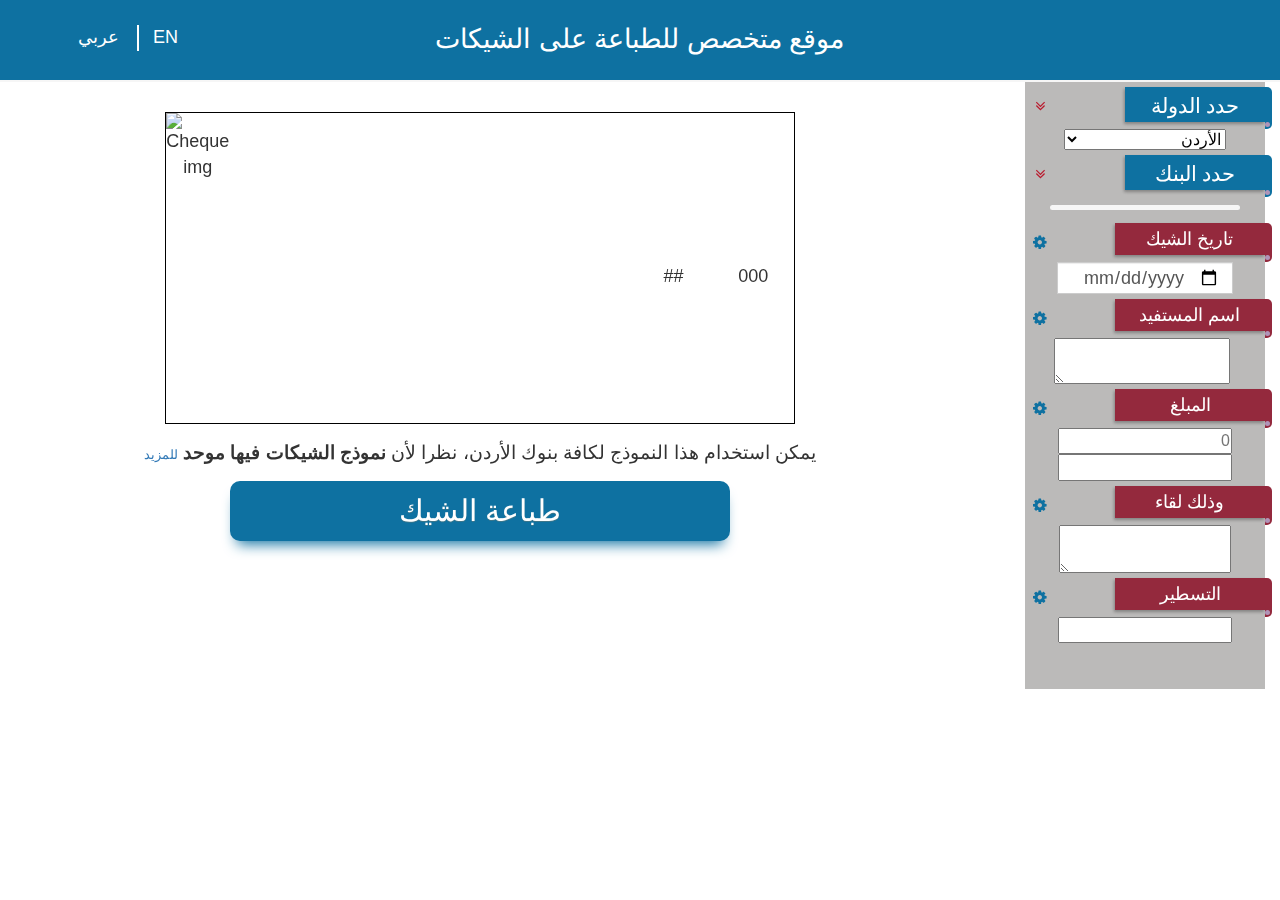
==== commit 47d9f814: "jl" ====
--- a/index.html
+++ b/index.html
@@ -5,14 +5,7 @@
       content="موقع مجاني متخصص بطباعة الشيكات أونلاين. يجعل كتابة الشيك أسهل وأدق وأجمل. يدعم اللغة العربية والإنجليزية والفرنسية"
     />
     <link rel="icon" href="img/icon.ico" type="image/x-icon" />
-    <meta
-      name="keywords"
-      content="شيكات , شيكاتكم , موقع شيكات , موقع شيكاتكم , طباعة شيكات , طباعة شيكات اونلاين , طباعة شيكات مجاني , طباعة شيك , برنامج طباعة الشيكات , صانع الشيكات , كاتب الشيكات , شيك اردني , شيك مصر , شيك السعودية , اكسل لطباعة الشيكات , شيت طباعة الشيكات , اكسل شيكات , cheque, cheques, chequeat, chequeatcom, cheque-at, cheque at, print cheques, print cheque online, print cheque free, Print cheques online free, chq, checks, checkat, print checks"
-    />
-
-    <meta charset="utf-8" />
-    <meta http-equiv="Cache-control" content="no-cache" />
-    <meta name="google" content="notranslate" />
+
 
     <script src="js/jquery-3.4.1.min.js"></script>
     <script src="js/jquery-ui.min.js"></script>
@@ -1869,6 +1862,22 @@
             class="chq_amount entr_fld"
             oninput="javascript: if (this.value.length > this.maxLength) this.value = this.value.slice(0, this.maxLength);"
             maxlength="12"
+            style="width: 170px"
+          />
+          <script>
+            function myFunction(event) {
+              document.getElementById("tafk_lbl").innerHTML= event.value
+              console.log(event.value)
+}
+          </script>
+
+          <input
+            type="text"
+            name="chq_amount_char"
+            id="chq_amount_char"
+            class="chq_amount entr_fld"
+            oninput="myFunction(this)"
+
             style="width: 170px"
           />
         </div>
@@ -3204,7 +3213,6 @@
               amount1 == "-" ||
               amount1 < 0
             ) {
-              document.getElementById("tafk_lbl").innerHTML = "";
             } else {
               var PageLang = document.getElementById("page_lang").value;
               var Tafk = document.getElementById("tafk_lbl");
@@ -3240,7 +3248,6 @@
                     if (tafqeet_sur == "hash_taf_sur") {
                       all_en_taf = "#" + all_en_taf + "#";
                     }
-                    document.getElementById("tafk_lbl").innerHTML = all_en_taf;
                     Tafk.style.direction = "ltr";
                   } else {
                     if (Fraction == "normal") {
@@ -3311,7 +3318,6 @@
                     if (tafqeet_sur == "hash_taf_sur") {
                       all_en_taf = "#" + all_en_taf + "#";
                     }
-                    document.getElementById("tafk_lbl").innerHTML = all_en_taf;
                     Tafk.style.direction = "ltr";
                   }
                   var en_cur4 = $("#currency").find(":selected").attr("value");
@@ -3333,7 +3339,6 @@
                     if (tafqeet_sur == "hash_taf_sur") {
                       all_fr_taf = "#" + all_fr_taf + "#";
                     }
-                    document.getElementById("tafk_lbl").innerHTML = all_fr_taf;
                     Tafk.style.direction = "ltr";
                   } else {
                     if (Fraction == "normal") {
@@ -3376,7 +3381,6 @@
                     if (tafqeet_sur == "hash_taf_sur") {
                       all_fr_taf = "#" + all_fr_taf + "#";
                     }
-                    document.getElementById("tafk_lbl").innerHTML = all_fr_taf;
                     Tafk.style.direction = "ltr";
                   }
                   var en_cur4 = $("#currency").find(":selected").attr("value");
@@ -3460,7 +3464,6 @@
                   if (tafqeet_sur == "hash_taf_sur") {
                     all_ar_taf = "#" + all_ar_taf + "#";
                   }
-                  document.getElementById("tafk_lbl").innerHTML = all_ar_taf;
                   var en_cur4 = $("#currency").find(":selected").attr("value");
                   document.getElementById("cur_lbl").innerHTML = en_cur4;
                   break;
@@ -5570,11 +5573,7 @@
                 .innerHTML.replace(/\d(?=[^<>]*(<|$))/g, function ($0) {
                   return map[$0];
                 });
-              document.getElementById("tafk_lbl").innerHTML = document
-                .getElementById("tafk_lbl")
-                .innerHTML.replace(/\d(?=[^<>]*(<|$))/g, function ($0) {
-                  return map[$0];
-                });
+
             }
           }
 
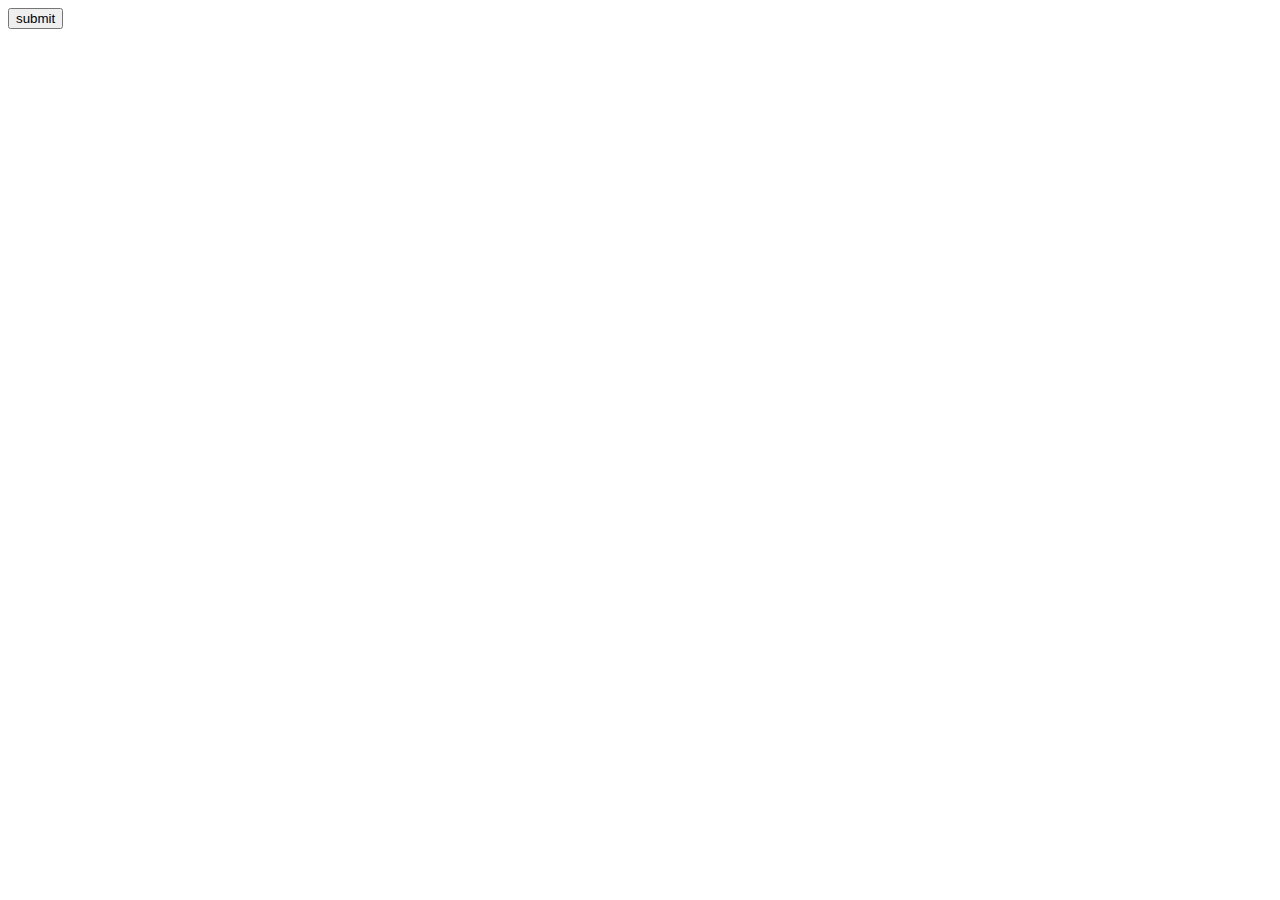
==== commit fe9f9e2b: "done" ====
--- a/index.html
+++ b/index.html
@@ -1,11438 +1,19 @@
-<html lang="en" class="notranslate" translate="no">
-    <title>شيكات | موقع مجاني لطباعة الشيكات أونلاين |</title>
-    <meta
-      name="description"
-      content="موقع مجاني متخصص بطباعة الشيكات أونلاين. يجعل كتابة الشيك أسهل وأدق وأجمل. يدعم اللغة العربية والإنجليزية والفرنسية"
-    />
-    <link rel="icon" href="img/icon.ico" type="image/x-icon" />
-
-
-    <script src="js/jquery-3.4.1.min.js"></script>
-    <script src="js/jquery-ui.min.js"></script>
-
-    <link
-      id="bsdp-css"
-      href="https://unpkg.com/bootstrap-datepicker@1.9.0/dist/css/bootstrap-datepicker3.min.css"
-      rel="stylesheet"
-    />
-    <link
-      rel="stylesheet"
-      href="https://cdnjs.cloudflare.com/ajax/libs/font-awesome/4.7.0/css/font-awesome.min.css"
-    />
-    <link
-      rel="stylesheet"
-      href="https://maxcdn.bootstrapcdn.com/bootstrap/3.3.6/css/bootstrap.min.css"
-    />
-
-    <link rel="stylesheet" type="text/css" href="css/chequeat2.css" />
-    <script
-      async=""
-      src="https://www.googletagmanager.com/gtag/js?id=UA-165923097-1"
-    ></script>
-    <script>
-      window.dataLayer = window.dataLayer || [];
-      function gtag() {
-        dataLayer.push(arguments);
-      }
-      gtag("js", new Date());
-      gtag("config", "UA-165923097-1");
-    </script>
-
-    <script>
-      (function (w, d, s, l, i) {
-        w[l] = w[l] || [];
-        w[l].push({ "gtm.start": new Date().getTime(), event: "gtm.js" });
-        var f = d.getElementsByTagName(s)[0],
-          j = d.createElement(s),
-          dl = l != "dataLayer" ? "&l=" + l : "";
-        j.async = true;
-        j.src = "https://www.googletagmanager.com/gtm.js?id=" + i + dl;
-        f.parentNode.insertBefore(j, f);
-      })(window, document, "script", "dataLayer", "GTM-TKWS5JB");
-    </script>
-    
-    <script
-      data-ad-client="ca-pub-9273290515738910"
-      async=""
-      src="https://pagead2.googlesyndication.com/pagead/js/adsbygoogle.js"
-      data-checked-head="true"
-    ></script>
-    <meta
-      http-equiv="origin-trial"
-      content="Az6AfRvI8mo7yiW5fLfj04W21t0ig6aMsGYpIqMTaX60H+b0DkO1uDr+7BrzMcimWzv/[base64]"
-    />
-    <meta
-      http-equiv="origin-trial"
-      content="[base64]"
-    />
-    <meta
-      http-equiv="origin-trial"
-      content="[base64]"
-    />
-    <meta
-      http-equiv="origin-trial"
-      content="Az6AfRvI8mo7yiW5fLfj04W21t0ig6aMsGYpIqMTaX60H+b0DkO1uDr+7BrzMcimWzv/[base64]"
-    />
-    <meta
-      http-equiv="origin-trial"
-      content="[base64]"
-    />
-    <meta
-      http-equiv="origin-trial"
-      content="[base64]"
-    />
-    <meta
-      http-equiv="origin-trial"
-      content="Az6AfRvI8mo7yiW5fLfj04W21t0ig6aMsGYpIqMTaX60H+b0DkO1uDr+7BrzMcimWzv/[base64]"
-    />
-    <meta
-      http-equiv="origin-trial"
-      content="[base64]"
-    />
-    <meta
-      http-equiv="origin-trial"
-      content="[base64]"
-    />
-    <meta
-      http-equiv="origin-trial"
-      content="Az6AfRvI8mo7yiW5fLfj04W21t0ig6aMsGYpIqMTaX60H+b0DkO1uDr+7BrzMcimWzv/[base64]"
-    />
-    <meta
-      http-equiv="origin-trial"
-      content="[base64]"
-    />
-    <meta
-      http-equiv="origin-trial"
-      content="[base64]"
-    />
-    <meta
-      http-equiv="origin-trial"
-      content="Az6AfRvI8mo7yiW5fLfj04W21t0ig6aMsGYpIqMTaX60H+b0DkO1uDr+7BrzMcimWzv/[base64]"
-    />
-    <meta
-      http-equiv="origin-trial"
-      content="[base64]"
-    />
-    <meta
-      http-equiv="origin-trial"
-      content="[base64]"
-    />
-    <meta
-      http-equiv="origin-trial"
-      content="Az6AfRvI8mo7yiW5fLfj04W21t0ig6aMsGYpIqMTaX60H+b0DkO1uDr+7BrzMcimWzv/[base64]"
-    />
-    <meta
-      http-equiv="origin-trial"
-      content="[base64]"
-    />
-    <meta
-      http-equiv="origin-trial"
-      content="[base64]"
-    />
-    <link
-      rel="preload"
-      href="https://adservice.google.jo/adsid/integrator.js?domain=print.cheque-at.com"
-      as="script"
-    />
-    <script
-      type="text/javascript"
-      src="https://adservice.google.jo/adsid/integrator.js?domain=print.cheque-at.com"
-    ></script>
-    <link
-      rel="preload"
-      href="https://adservice.google.com/adsid/integrator.js?domain=print.cheque-at.com"
-      as="script"
-    />
-    <script
-      type="text/javascript"
-      src="https://adservice.google.com/adsid/integrator.js?domain=print.cheque-at.com"
-    ></script>
+<!DOCTYPE html>
+<html>
+  <head>
+    <meta charset="UTF-8" />
+    <meta http-equiv="X-UA-Compatible" content="IE=edge" />
+    <meta name="viewport" content="width=device-width, initial-scale=1.0" />
+    <script src="./js/fuctions.js"></script>
+    <title>Document</title>
   </head>
-
-
-
-  <body
-    onload="startup()"
-    aria-hidden="false"
-    style="padding: 0px 0px 120px; overflow: auto"
-  >
-    <!-- Start Section Loading -->
-
-    <script>
-      $(window).load(function () {
-        $(".overlay").fadeOut(2500, function () {
-          $("body").css("overflow", "auto");
-          $(this).remove();
-        });
-      });
-    </script>
-
-    <!-- End Section Loading -->
-
-    <div id="all_web" class="all_web">
-      <img src="img/back.jpg" id="bg" alt="backgroung" class="backgroung" />
-
-      <script>
-        function startup() {
-          /* لاظهار الحقول واتجاه الصفحة حسب اللغة المخزنة*/
-          if (localStorage.getItem("lang")) {
-            $("#page_lang").val(localStorage.getItem("lang"));
-          }
-          var PageLang = document.getElementById("page_lang").value;
-
-          switch (PageLang) {
-            case "english":
-              all_arb = document.getElementsByClassName("arabic");
-              for (i = 0; i < all_arb.length; i++) {
-                all_arb[i].style.display = "none";
-              }
-              all_frn = document.getElementsByClassName("french");
-              for (i = 0; i < all_frn.length; i++) {
-                all_frn[i].style.display = "none";
-              }
-              all_eng = document.querySelectorAll(".english");
-              for (i = 0; i < all_arb.length; i++) {
-                all_eng[i].style.display = "inline-block";
-              }
-              page_dirction_en();
-              $(".btn-group").css("float", "right");
-              break;
-            case "french":
-              all_arb = document.getElementsByClassName("arabic");
-              for (i = 0; i < all_arb.length; i++) {
-                all_arb[i].style.display = "none";
-              }
-              all_eng = document.querySelectorAll(".english");
-              for (i = 0; i < all_eng.length; i++) {
-                all_eng[i].style.display = "none";
-              }
-              all_frn = document.getElementsByClassName("french");
-              for (i = 0; i < all_frn.length; i++) {
-                all_frn[i].style.display = "inline-block";
-              }
-              page_dirction_en();
-              $(".btn-group").css("float", "right");
-              break;
-            case "arabic":
-              all_arb = document.getElementsByClassName("english");
-              for (i = 0; i < all_arb.length; i++) {
-                all_arb[i].style.display = "none";
-              }
-              all_frn = document.getElementsByClassName("french");
-              for (i = 0; i < all_frn.length; i++) {
-                all_frn[i].style.display = "none";
-              }
-              all_eng = document.querySelectorAll(".arabic");
-              for (i = 0; i < all_eng.length; i++) {
-                all_eng[i].style.display = "inline-block";
-              }
-              page_dirction_ar();
-              $(".btn-group").css("float", "left");
-              break;
-
-            default:
-              alert(" Lang in not added ");
-          }
-
-          /* لتحميل حقل الدول */
-          load_countries();
-
-          if (localStorage.getItem("country")) {
-            $("#country").val(localStorage.getItem("country"));
-            $("#country_sett").css("display", "none");
-          }
-
-          /* لتحميل اسماء البنوك */
-          upd_banks();
-
-          if (localStorage.getItem("bank")) {
-            $("#bank_list").val(localStorage.getItem("bank"));
-            $("#bank_list_sett").css("display", "none");
-          }
-
-          /* لتحميل اسماء العملات */
-          upd_curr1();
-
-          if (localStorage.getItem("currency")) {
-            $("#currency").val(localStorage.getItem("currency"));
-          }
-
-          /* لتحديث نموذج الشيك */
-          upd_check();
-
-          /* لتحديث التسطير */
-          upd_cross();
-
-          /* لتحديث التاريخ المقطع - خاص بالبحرين */
-          upd_seb_date();
-
-          /* ترجمة الازرار */
-          trans_buttons();
-
-          /* تنسيق الشريط الجانبي */
-          bar1_style();
-
-          /* لتحديث خيارات الشيك المخزنة */
-          upd_saved_options();
-
-          /* لتحميل جدول الشيكات المخزنة */
-          show_table();
-        }
-
-        function upd_saved_options() {
-          if (localStorage.getItem("Payee_fnt")) {
-            $("#Payee_lbl").css(
-              "font-size",
-              localStorage.getItem("Payee_fnt") + "px"
-            );
-            $("#Payee_name_rang").val(localStorage.getItem("Payee_fnt"));
-          }
-          if (localStorage.getItem("Payee_weight")) {
-            $("#Payee_lbl").css(
-              "font-weight",
-              localStorage.getItem("Payee_weight")
-            );
-            $("#Payee_name_weight").val(localStorage.getItem("Payee_weight"));
-          }
-          if (localStorage.getItem("Payee_mrg_top")) {
-            $("#Payee_lbl").css(
-              "margin-top",
-              localStorage.getItem("Payee_mrg_top") + "px"
-            );
-            $("#Payee_name_rang2").val(localStorage.getItem("Payee_mrg_top"));
-          }
-          if (localStorage.getItem("Payee_mrg_lft")) {
-            $("#Payee_lbl").css(
-              "margin-left",
-              localStorage.getItem("Payee_mrg_lft") + "px"
-            );
-            $("#Payee_name_rang3").val(localStorage.getItem("Payee_mrg_lft"));
-          }
-          if (localStorage.getItem("Payee_align")) {
-            $("#Payee_lbl").css(
-              "text-align",
-              localStorage.getItem("Payee_align")
-            );
-          }
-
-          if (localStorage.getItem("date1_mrg_top")) {
-            $("#date_lbl").css(
-              "margin-top",
-              localStorage.getItem("date1_mrg_top") + "px"
-            );
-            $("#date1_rang2").val(localStorage.getItem("date1_mrg_top"));
-          }
-          if (localStorage.getItem("date1_mrg_lft")) {
-            $("#date_lbl").css(
-              "margin-left",
-              localStorage.getItem("date1_mrg_lft") + "px"
-            );
-            $("#date1_rang3").val(localStorage.getItem("date1_mrg_lft"));
-          }
-
-          if (localStorage.getItem("place_mrg_top")) {
-            $("#place_lbl").css(
-              "margin-top",
-              localStorage.getItem("place_mrg_top") + "px"
-            );
-            $("#place_rang2").val(localStorage.getItem("place_mrg_top"));
-          }
-          if (localStorage.getItem("place_mrg_lft")) {
-            $("#place_lbl").css(
-              "margin-left",
-              localStorage.getItem("place_mrg_lft") + "px"
-            );
-            $("#place_rang3").val(localStorage.getItem("place_mrg_lft"));
-          }
-
-          if (localStorage.getItem("chq_amount_fnt")) {
-            $("#amount_lbl").css(
-              "font-size",
-              localStorage.getItem("chq_amount_fnt") + "px"
-            );
-            $("#amount2_lbl").css(
-              "font-size",
-              localStorage.getItem("chq_amount_fnt") + "px"
-            );
-            $("#chq_amount_rang").val(localStorage.getItem("chq_amount_fnt"));
-          }
-          if (localStorage.getItem("chq_amount_weight")) {
-            $("#amount_lbl").css(
-              "font-weight",
-              localStorage.getItem("chq_amount_weight")
-            );
-            $("#amount2_lbl").css(
-              "font-weight",
-              localStorage.getItem("chq_amount_weight")
-            );
-            $("#chq_amount_weight").val(
-              localStorage.getItem("chq_amount_weight")
-            );
-          }
-          if (localStorage.getItem("chq_amount_mrg_top")) {
-            $("#amount_lbl").css(
-              "margin-top",
-              localStorage.getItem("chq_amount_mrg_top") + "px"
-            );
-            $("#amount2_lbl").css(
-              "margin-top",
-              localStorage.getItem("chq_amount_mrg_top") + "px"
-            );
-            $("#chq_amount_rang2").val(
-              localStorage.getItem("chq_amount_mrg_top")
-            );
-          }
-          if (localStorage.getItem("chq_amount_mrg_lft")) {
-            $("#amount_lbl").css(
-              "margin-left",
-              localStorage.getItem("chq_amount_mrg_lft") + "px"
-            );
-            $("#amount2_lbl").css(
-              "margin-left",
-              localStorage.getItem("chq_amount_mrg_lft") + "px"
-            );
-            $("#chq_amount_rang3").val(
-              localStorage.getItem("chq_amount_mrg_lft")
-            );
-          }
-          if (localStorage.getItem("Thousands_Sep")) {
-            $("#Thousands_Sep").val(localStorage.getItem("Thousands_Sep"));
-          }
-          if (localStorage.getItem("Num_view")) {
-            $("#num_view").val(localStorage.getItem("Num_view"));
-          }
-
-          if (localStorage.getItem("amount_sur")) {
-            $("#amount_sur").val(localStorage.getItem("amount_sur"));
-          }
-
-          if (localStorage.getItem("fraction")) {
-            $("#fraction").val(localStorage.getItem("fraction"));
-          }
-          if (localStorage.getItem("tafqeet_currency")) {
-            $("#tafqeet_currency").val(
-              localStorage.getItem("tafqeet_currency")
-            );
-          }
-          if (localStorage.getItem("tafqeet_sur")) {
-            $("#tafqeet_sur").val(localStorage.getItem("tafqeet_sur"));
-          }
-          if (localStorage.getItem("currency_fnt")) {
-            $("#tafk_lbl").css(
-              "font-size",
-              localStorage.getItem("currency_fnt") + "px"
-            );
-            $("#currency_rang").val(localStorage.getItem("currency_fnt"));
-          }
-          if (localStorage.getItem("currency_mrg_top")) {
-            $("#tafk_lbl").css(
-              "margin-top",
-              localStorage.getItem("currency_mrg_top") + "px"
-            );
-            $("#currency_rang2").val(localStorage.getItem("currency_mrg_top"));
-          }
-          if (localStorage.getItem("currency_mrg_lft")) {
-            $("#tafk_lbl").css(
-              "margin-left",
-              localStorage.getItem("currency_mrg_lft") + "px"
-            );
-            $("#currency_rang3").val(localStorage.getItem("currency_mrg_lft"));
-          }
-          if (localStorage.getItem("currency_align")) {
-            $("#tafk_lbl").css(
-              "text-align",
-              localStorage.getItem("currency_align")
-            );
-          }
-          if (localStorage.getItem("tafqeet_weight")) {
-            $("#tafk_lbl").css(
-              "font-weight",
-              localStorage.getItem("tafqeet_weight")
-            );
-            $("#tafqeet_weight").val(localStorage.getItem("tafqeet_weight"));
-          }
-
-          if (localStorage.getItem("chq_disc_fnt")) {
-            $("#for_lbl").css(
-              "font-size",
-              localStorage.getItem("chq_disc_fnt") + "px"
-            );
-            $("#chq_disc_rang").val(localStorage.getItem("chq_disc_fnt"));
-          }
-          if (localStorage.getItem("chq_disc_mrg_top")) {
-            $("#for_lbl").css(
-              "margin-top",
-              localStorage.getItem("chq_disc_mrg_top") + "px"
-            );
-            $("#chq_disc_rang2").val(localStorage.getItem("chq_disc_mrg_top"));
-          }
-          if (localStorage.getItem("chq_disc_mrg_lft")) {
-            $("#for_lbl").css(
-              "margin-left",
-              localStorage.getItem("chq_disc_mrg_lft") + "px"
-            );
-            $("#chq_disc_rang3").val(localStorage.getItem("chq_disc_mrg_lft"));
-          }
-          if (localStorage.getItem("chq_disc_align")) {
-            $("#for_lbl").css(
-              "text-align",
-              localStorage.getItem("chq_disc_align")
-            );
-          }
-
-          if (localStorage.getItem("sign_Name_fnt")) {
-            $("#sign_name_lbl").css(
-              "font-size",
-              localStorage.getItem("sign_Name_fnt") + "px"
-            );
-            $("#sign_Name_rang").val(localStorage.getItem("sign_Name_fnt"));
-          }
-          if (localStorage.getItem("sign_Name_mrg_top")) {
-            $("#sign_name_lbl").css(
-              "margin-top",
-              localStorage.getItem("sign_Name_mrg_top") + "px"
-            );
-            $("#sign_Name_rang2").val(
-              localStorage.getItem("sign_Name_mrg_top")
-            );
-          }
-          if (localStorage.getItem("sign_Name_mrg_lft")) {
-            $("#sign_name_lbl").css(
-              "margin-left",
-              localStorage.getItem("sign_Name_mrg_lft") + "px"
-            );
-            $("#sign_Name_rang3").val(
-              localStorage.getItem("sign_Name_mrg_lft")
-            );
-          }
-
-          if (localStorage.getItem("save_chq")) {
-            if (localStorage.getItem("save_chq") === "true") {
-              $("#save_chq_chk").prop("checked", true);
-            } else {
-              $("#save_chq_chk").prop("checked", false);
-            }
-          }
-        }
-
-        function rmv_saved_options() {
-          localStorage.removeItem("country");
-          localStorage.removeItem("bank");
-          localStorage.removeItem("currency");
-          localStorage.removeItem("Payee_fnt");
-          localStorage.removeItem("Payee_weight");
-          localStorage.removeItem("Payee_mrg_top");
-          localStorage.removeItem("Payee_mrg_lft");
-          localStorage.removeItem("Payee_align");
-          localStorage.removeItem("date1_mrg_top");
-          localStorage.removeItem("date1_mrg_lft");
-          localStorage.removeItem("place_mrg_top");
-          localStorage.removeItem("place_mrg_lft");
-          localStorage.removeItem("chq_amount_fnt");
-          localStorage.removeItem("chq_amount_weight");
-          localStorage.removeItem("chq_amount_mrg_top");
-          localStorage.removeItem("chq_amount_mrg_lft");
-          localStorage.removeItem("amount_sur");
-          localStorage.removeItem("Num_view");
-          localStorage.removeItem("Thousands_Sep");
-          localStorage.removeItem("fraction");
-          localStorage.removeItem("currency_fnt");
-          localStorage.removeItem("currency_mrg_top");
-          localStorage.removeItem("currency_mrg_lft");
-          localStorage.removeItem("currency_align");
-          localStorage.removeItem("chq_disc_fnt");
-          localStorage.removeItem("chq_disc_mrg_top");
-          localStorage.removeItem("chq_disc_mrg_lft");
-          localStorage.removeItem("chq_disc_align");
-          localStorage.removeItem("sign_Name_fnt");
-          localStorage.removeItem("sign_Name_mrg_top");
-          localStorage.removeItem("sign_Name_mrg_lft");
-          localStorage.removeItem("tafqeet_weight");
-          localStorage.removeItem("tafqeet_sur");
-          localStorage.removeItem("tafqeet_currency");
-
-          location.reload();
-        }
-
-        function rmv_chq_table() {
-          localStorage.removeItem("saved_tbl");
-          location.reload();
-        }
-      </script>
-
-      <!-------------------------------------------------------------------------------------------------------------->
-      <!------------------------------------------     Title   Bar        -------------------------------------------->
-      <!-------------------------------------------------------------------------------------------------------------->
-
-      <div id="mainbar" class="mainbar">
-        <!----------------------------     The Title Of website        ---------------------------->
-        <div class="main_title">
-          <h3
-            class="WebTitle english"
-            style="margin-top: 10px; font-size: 27px; display: none"
-          >
-            Print Cheques Online
-          </h3>
-          <h3
-            class="WebTitle french"
-            style="margin-top: 10px; font-size: 27px; display: none"
-          >
-            Imprimer Des Chèques en Ligne
-          </h3>
-          <h3
-            class="WebTitle arabic"
-            style="margin-top: 10px; font-size: 27px; display: inline-block"
-          >
-            موقع متخصص للطباعة على الشيكات
-          </h3>
-        </div>
-
-        <!----------------------------     The Logo Of website        ---------------------------->
-
-        <a href="https://www.cheque-at.com" target="_blank"> </a>
-
-        <!------------------------     The Language Of website        ---------------------------->
-
-        <div class="lang">
-          <p class="ar">عربي</p>
-          <p class="en">EN</p>
-        </div>
-
-        <!-- اللغة الحالية في الصفحة -->
-        <input type="hidden" id="page_lang" value="arabic" />
-
-        <script>
-          $(".en").on("click", function () {
-            // ------------ English Lang ------------ //
-            var PageLang = document.getElementById("page_lang");
-            PageLang.value = "english";
-
-            //  لاخفاء الحقول العربية واظهار الحقول الانجليزية  //
-            all_arb = document.getElementsByClassName("arabic");
-            for (i = 0; i < all_arb.length; i++) {
-              all_arb[i].style.display = "none";
-            }
-            all_frn = document.getElementsByClassName("french");
-            for (i = 0; i < all_frn.length; i++) {
-              all_frn[i].style.display = "none";
-            }
-            all_eng = document.querySelectorAll(".english");
-            for (i = 0; i < all_arb.length; i++) {
-              all_eng[i].style.display = "inline-block";
-            }
-
-            bar1_style();
-            page_dirction_en();
-            localStorage.setItem("lang", "english");
-            load_countries1();
-            upd_banks1();
-            upd_curr1();
-            calc();
-            upd_cross();
-            trans_buttons();
-            upd_fields();
-          });
-
-          $(".fr").on("click", function () {
-            // ------------ French Lang ------------ //
-            var PageLang = document.getElementById("page_lang");
-            PageLang.value = "french";
-
-            //  لاخفاء الحقول العربية واظهار الحقول الانجليزية  //
-            all_arb = document.getElementsByClassName("arabic");
-            for (i = 0; i < all_arb.length; i++) {
-              all_arb[i].style.display = "none";
-            }
-            all_eng = document.querySelectorAll(".english");
-            for (i = 0; i < all_arb.length; i++) {
-              all_eng[i].style.display = "none";
-            }
-            all_frn = document.getElementsByClassName("french");
-            for (i = 0; i < all_frn.length; i++) {
-              all_frn[i].style.display = "inline-block";
-            }
-
-            bar1_style();
-            page_dirction_en();
-            localStorage.setItem("lang", "french");
-            load_countries1();
-            upd_banks1();
-            upd_curr1();
-            calc();
-            upd_cross();
-            trans_buttons();
-            upd_fields();
-          });
-
-          $(".ar").on("click", function () {
-            // ------------ Arabic Lang ------------ //
-            var PageLang = document.getElementById("page_lang");
-            PageLang.value = "arabic";
-
-            //  لاخفاء الحقول الانجليزية واظهار الحقول العربية  //
-            all_arb = document.getElementsByClassName("arabic");
-            for (i = 0; i < all_arb.length; i++) {
-              all_arb[i].style.display = "inline-block";
-            }
-            all_frn = document.getElementsByClassName("french");
-            for (i = 0; i < all_frn.length; i++) {
-              all_frn[i].style.display = "none";
-            }
-            all_eng = document.querySelectorAll(".english");
-            for (i = 0; i < all_arb.length; i++) {
-              all_eng[i].style.display = "none";
-            }
-
-            bar1_style();
-            page_dirction_ar();
-            localStorage.setItem("lang", "arabic");
-            load_countries1();
-            upd_banks1();
-            upd_curr1();
-            calc();
-            upd_cross();
-            trans_buttons();
-            Ar_Num_convert();
-          });
-
-          function page_dirction_ar() {
-            document.getElementById("desk").style.marginLeft = "0px";
-            var Bar1 = document.getElementById("bar1");
-            Bar1.style.right = null;
-            Bar1.style.left = null;
-            Bar1.style.right = "0px";
-            Bar1.style.direction = "rtl";
-          }
-
-          function page_dirction_en() {
-            document.getElementById("desk").style.marginLeft = "25%";
-            var Bar1 = document.getElementById("bar1");
-            Bar1.style.right = null;
-            Bar1.style.left = null;
-            Bar1.style.left = "0px";
-            Bar1.style.direction = "ltr";
-          }
-        </script>
-      </div>
-
-      <!-------------------------------------------------------------------------------------------------------------->
-      <!------------------------------------------     SideBar (1)        -------------------------------------------->
-      <!-------------------------------------------------------------------------------------------------------------->
-
-      <div
-        id="bar1"
-        class="bar1"
-        style="right: 0px; direction: rtl; margin-right: 15px; margin-left: 0px"
-      >
-        <!------------------------------------     Select Country        ------------------------------------>
-
-        <div id="country_div">
-          <button id="country_butt" class="cont_butn1" style="float: left">
-            <i class="fa fa-angle-double-down"></i>
-          </button>
-          <h4
-            class="arabic ribbon"
-            style="
-              font-size: 21px;
-              display: inline-block;
-              left: 0px;
-              right: -35px;
-            "
-          >
-            حدد الدولة<style>
-              .ribbon:before {
-                right: -6.5px;
-              }</style
-            ><style>
-              .ribbon:before {
-                border-radius: 0 5px 5px 0;
-              }</style
-            ><style>
-              .ribbon:after {
-                right: -4.5px;
-              }</style
-            ><style>
-              .ribbon:after {
-                left: 0;
-              }
-            </style>
-          </h4>
-          <h4
-            class="english ribbon"
-            style="font-size: 21px; display: none; left: 0px; right: -35px"
-          >
-            Select Country<style>
-              .ribbon:before {
-                right: -6.5px;
-              }</style
-            ><style>
-              .ribbon:before {
-                border-radius: 0 5px 5px 0;
-              }</style
-            ><style>
-              .ribbon:after {
-                right: -4.5px;
-              }</style
-            ><style>
-              .ribbon:after {
-                left: 0;
-              }
-            </style>
-          </h4>
-          <h4
-            class="french ribbon"
-            style="font-size: 21px; display: none; left: 0px; right: -35px"
-          >
-            Pays<style>
-              .ribbon:before {
-                right: -6.5px;
-              }</style
-            ><style>
-              .ribbon:before {
-                border-radius: 0 5px 5px 0;
-              }</style
-            ><style>
-              .ribbon:after {
-                right: -4.5px;
-              }</style
-            ><style>
-              .ribbon:after {
-                left: 0;
-              }
-            </style>
-          </h4>
-          <div id="country_sett" style="">
-            <select id="country" style="width: 160px" class="entr_fld">
-              <option value="Jordan">الأردن</option>
-              <option value="Palestine">فلسطين</option>
-              <option value="UAE">الإمارات</option>
-              <option value="KSA">السعودية</option>
-              <option value="Egypt">مصر</option>
-              <option value="Iraq">العراق</option>
-              <option value="Syria">سوريا</option>
-              <option value="Bahrain">البحرين</option>
-              <option value="Libya">ليبيا</option>
-              <option value="Kuwait">الكويت</option>
-              <option value="Qatar">قطر</option>
-              <option value="Morocco">المغرب</option>
-              <option value="Yemen">اليمن</option>
-              <option value="Oman">سلطة عمان</option>
-              <option value="Sudan">السودان</option>
-              <option value="Algeria">الجزائر</option>
-              <option value="Tunisia">تونس</option>
-              <option value="Djibouti">جيبوتي</option>
-              <option value="France">فرنسا</option>
-            </select>
-          </div>
-        </div>
-
-        <script>
-          function load_countries() {
-            /*  تحميل قائمة الدول - بإضافة (الفاليو) باللغة الإنجليزية  */
-            document.getElementById("country").innerHTML = "";
-            var PageLang = document.getElementById("page_lang").value;
-            var countries = Array.from(
-              document.querySelectorAll('select[id="Banks"] > optgroup')
-            ).map((el) => el.getAttribute("en_label"));
-            for (var i = 0; i < countries.length; i++) {
-              var opt = countries[i];
-              var el = document.createElement("option");
-              el.value = opt;
-              document.getElementById("country").appendChild(el);
-            }
-
-            /*  تحميل قائمة الدول - بإضافة (الأسماء) بحسب لغة الموقع  */
-
-            switch (PageLang) {
-              case "english":
-                var countries = Array.from(
-                  document.querySelectorAll('select[id="Banks"] > optgroup')
-                ).map((el) => el.getAttribute("en_label"));
-                break;
-              case "french":
-                var countries = Array.from(
-                  document.querySelectorAll('select[id="Banks"] > optgroup')
-                ).map((el) => el.getAttribute("fr_label"));
-                break;
-              case "arabic":
-                var countries = Array.from(
-                  document.querySelectorAll('select[id="Banks"] > optgroup')
-                ).map((el) => el.getAttribute("label"));
-                break;
-
-              default:
-                alert(" Lang in not added ");
-            }
-
-            for (var i = 0; i < countries.length; i++) {
-              var opt = countries[i];
-              var el = document.getElementById("country")[i];
-              el.textContent = opt;
-            }
-          }
-
-          function load_countries1() {
-            /* تعديل قائمة الدول حسب اللغة */
-            var PageLang = document.getElementById("page_lang").value;
-            switch (PageLang) {
-              case "english":
-                var countries = Array.from(
-                  document.querySelectorAll('select[id="Banks"] > optgroup')
-                ).map((el) => el.getAttribute("en_label"));
-                break;
-              case "french":
-                var countries = Array.from(
-                  document.querySelectorAll('select[id="Banks"] > optgroup')
-                ).map((el) => el.getAttribute("fr_label"));
-                break;
-              case "arabic":
-                var countries = Array.from(
-                  document.querySelectorAll('select[id="Banks"] > optgroup')
-                ).map((el) => el.getAttribute("label"));
-                break;
-
-              default:
-                alert(" Lang in not added ");
-            }
-
-            for (var i = 0; i < countries.length; i++) {
-              var opt = countries[i];
-              var el = document.getElementById("country")[i];
-              el.textContent = opt;
-            }
-          }
-
-          $("#country_butt , #country_div h4").click(function () {
-            $("#country_sett").toggle(400);
-          });
-        </script>
-
-        <!------------------------------------     Select Bank        ------------------------------------>
-
-        <div id="bank_list_div">
-          <button id="bank_list_butt" class="cont_butn1" style="float: left">
-            <i class="fa fa-angle-double-down"></i>
-          </button>
-          <h4
-            class="arabic ribbon"
-            style="
-              font-size: 21px;
-              display: inline-block;
-              left: 0px;
-              right: -35px;
-            "
-          >
-            حدد البنك<style>
-              .ribbon:before {
-                right: -6.5px;
-              }</style
-            ><style>
-              .ribbon:before {
-                border-radius: 0 5px 5px 0;
-              }</style
-            ><style>
-              .ribbon:after {
-                right: -4.5px;
-              }</style
-            ><style>
-              .ribbon:after {
-                left: 0;
-              }
-            </style>
-          </h4>
-          <h4
-            class="english ribbon"
-            style="font-size: 21px; display: none; left: 0px; right: -35px"
-          >
-            Select Bank<style>
-              .ribbon:before {
-                right: -6.5px;
-              }</style
-            ><style>
-              .ribbon:before {
-                border-radius: 0 5px 5px 0;
-              }</style
-            ><style>
-              .ribbon:after {
-                right: -4.5px;
-              }</style
-            ><style>
-              .ribbon:after {
-                left: 0;
-              }
-            </style>
-          </h4>
-          <h4
-            class="french ribbon"
-            style="font-size: 21px; display: none; left: 0px; right: -35px"
-          >
-            Banque<style>
-              .ribbon:before {
-                right: -6.5px;
-              }</style
-            ><style>
-              .ribbon:before {
-                border-radius: 0 5px 5px 0;
-              }</style
-            ><style>
-              .ribbon:after {
-                right: -4.5px;
-              }</style
-            ><style>
-              .ribbon:after {
-                left: 0;
-              }
-            </style>
-          </h4>
-          <div id="bank_list_sett" style="display: none">
-            <select id="bank_list" style="width: 160px" class="entr_fld">
-              <option value="NCB-Tajir">البنك الاهلي-شركات</option>
-              <option value="NCB-wessam">البنك الاهلي-افراد</option>
-              <option value="NCB3">البنك الاهلي 2</option>
-              <option value="snb">البنك الاهلي السعودي-أعمال</option>
-              <option value="riyad">بنك الرياض</option>
-              <option value="riyad2">بنك الرياض2</option>
-              <option value="SABB">البنك السعودي البريطاني</option>
-              <option value="SABB2">البنك السعودي البريطاني2</option>
-              <option value="rajhi">مصرف الراجحي-شركات</option>
-              <option value="rajhi2">مصرف الراجحي2</option>
-              <option value="rajhi3">مصرف الراجحي3</option>
-              <option value="rajhi4">مصرف الراجحي-تميز</option>
-              <option value="rajhi5">مصرف الراجحي5</option>
-              <option value="alinma">مصرف الإنماء</option>
-              <option value="alinma2">مصرف الإنماء 2</option>
-              <option value="alinma3">مصرف الإنماء 3</option>
-              <option value="alinma4">مصرف الإنماء 4</option>
-              <option value="jzra">بنك الجزيرة</option>
-              <option value="jzra2">بنك الجزيرة 2</option>
-              <option value="safr">البنك السعودي الفرنسي</option>
-              <option value="awal">البنك الأول</option>
-              <option value="anb">البنك العربي الوطني</option>
-              <option value="blad">بنك البلاد</option>
-              <option value="samba">مجموعة سامبا المالية</option>
-            </select>
-          </div>
-        </div>
-
-        <script>
-          function upd_banks() {
-            document.getElementById("bank_list").innerHTML = "";
-            var all_count = document.getElementById("country");
-            var sel_count5 = all_count.options[all_count.selectedIndex];
-            var sel_count = all_count.options[all_count.selectedIndex].value;
-            var optgroup = document.querySelector(
-              `optgroup[en_label="${sel_count}"]`
-            );
-            var Banks1 = Array.from(optgroup.children).map(
-              (element) => element.innerText
-            );
-            var Banks2 = Array.from(optgroup.children).map(
-              (element) => element.value
-            );
-            //var Banks3 = Array.from(optgroup.children).map(el => el.getAttribute('en_label'));
-
-            for (var i = 0; i < Banks1.length; i++) {
-              var PageLang = document.getElementById("page_lang").value;
-              switch (PageLang) {
-                case "english":
-                  var opt = Array.from(optgroup.children).map((el) =>
-                    el.getAttribute("en_label")
-                  )[i];
-                  break;
-                case "french":
-                  var opt = Array.from(optgroup.children).map((el) =>
-                    el.getAttribute("en_label")
-                  )[i];
-                  break;
-                case "arabic":
-                  var opt = Array.from(optgroup.children).map(
-                    (element) => element.innerText
-                  )[i];
-                  break;
-
-                default:
-                  alert(" Lang in not added ");
-              }
-
-              /*if ( PageLang.value == "english" ){
-                            var opt = Banks3[i];
-                        } else {
-                            var opt = Banks1[i];
-                        }*/
-              var opt2 = Banks2[i];
-              var el = document.createElement("option");
-              el.textContent = opt;
-              el.value = opt2;
-              document.getElementById("bank_list").appendChild(el);
-            }
-            localStorage.setItem("country", sel_count);
-          }
-
-          function upd_banks1() {
-            var all_count = document.getElementById("country");
-            var sel_count = all_count.options[all_count.selectedIndex].value;
-            var optgroup = document.querySelector(
-              `optgroup[en_label="${sel_count}"]`
-            );
-
-            var PageLang = document.getElementById("page_lang");
-            if (PageLang.value == "english" || PageLang.value == "french") {
-              var Banks4 = Array.from(optgroup.children).map((el) =>
-                el.getAttribute("en_label")
-              );
-            } else {
-              var Banks4 = Array.from(optgroup.children).map(
-                (element) => element.innerText
-              );
-            }
-            for (var i = 0; i < Banks4.length; i++) {
-              var opt = Banks4[i];
-              var el = document.getElementById("bank_list")[i];
-              el.textContent = opt;
-            }
-          }
-
-          function save_bank() {
-            var all_banks = document.getElementById("bank_list");
-            var sel_bank = all_banks.options[all_banks.selectedIndex].value;
-
-            localStorage.setItem("bank", sel_bank);
-          }
-
-          $("#bank_list_butt , #bank_list_div h4").click(function () {
-            $("#bank_list_sett").toggle(400);
-          });
-
-          document
-            .getElementById("country")
-            .addEventListener("change", upd_banks, false);
-          document
-            .getElementById("country")
-            .addEventListener("change", save_bank, false);
-          document
-            .getElementById("bank_list")
-            .addEventListener("change", save_bank, false);
-        </script>
-
-        <hr class="divider" />
-
-        <!------------------------------------     Date Div        ------------------------------------>
-
-        <div id="date1_div">
-          <button
-            id="date1_butt"
-            class="cont_butn"
-            tabindex="-1"
-            style="float: left"
-          >
-            <i class="fa fa-cog"></i>
-          </button>
-          <h4
-            class="arabic ribbon2"
-            style="display: inline-block; left: 0px; right: -30px"
-          >
-            تاريخ الشيك<style>
-              .ribbon2:before {
-                right: -6.5px;
-              }</style
-            ><style>
-              .ribbon2:before {
-                border-radius: 0 5px 5px 0;
-              }</style
-            ><style>
-              .ribbon2:after {
-                right: -4.5px;
-              }</style
-            ><style>
-              .ribbon2:after {
-                left: 0;
-              }
-            </style>
-          </h4>
-          <h4
-            class="english ribbon2"
-            style="display: none; left: 0px; right: -30px"
-          >
-            cheque Date<style>
-              .ribbon2:before {
-                right: -6.5px;
-              }</style
-            ><style>
-              .ribbon2:before {
-                border-radius: 0 5px 5px 0;
-              }</style
-            ><style>
-              .ribbon2:after {
-                right: -4.5px;
-              }</style
-            ><style>
-              .ribbon2:after {
-                left: 0;
-              }
-            </style>
-          </h4>
-          <h4
-            class="french ribbon2"
-            style="display: none; left: 0px; right: -30px"
-          >
-            Date du chèque<style>
-              .ribbon2:before {
-                right: -6.5px;
-              }</style
-            ><style>
-              .ribbon2:before {
-                border-radius: 0 5px 5px 0;
-              }</style
-            ><style>
-              .ribbon2:after {
-                right: -4.5px;
-              }</style
-            ><style>
-              .ribbon2:after {
-                left: 0;
-              }
-            </style>
-          </h4>
-          <div
-            class="input-group date"
-            data-provide="datepicker1"
-            style="width: 120px; margin: auto; z-index: 0"
-          >
-            <input
-              type="date"
-              class="form-control date1 entr_fld"
-              id="date1"
-              style="width: 150px"
-            />
-          </div>
-        </div>
-
-        <div
-          class="btn-toolbar"
-          role="toolbar"
-          id="date1_sett"
-          style="display: none; margin-top: 5px"
-        >
-          <div>
-            <p class="arabic" style="font-size: 15px; display: inline-block">
-              تعديل عمودي&nbsp;&nbsp;&nbsp;&nbsp;
-            </p>
-            <p class="english" style="font-size: 15px; display: none">
-              Vert Adj. &nbsp;&nbsp;&nbsp;&nbsp;&nbsp;&nbsp;&nbsp;
-            </p>
-            <p class="french" style="font-size: 15px; display: none">
-              Vert Adj. &nbsp;&nbsp;&nbsp;&nbsp;&nbsp;&nbsp;&nbsp;
-            </p>
-            <input
-              type="range"
-              class="font-rang1"
-              min="-10"
-              max="10"
-              id="date1_rang2"
-              style="display: inline-block; vertical-align: middle"
-            />
-          </div>
-
-          <div>
-            <p class="arabic" style="font-size: 15px; display: inline-block">
-              تعديل افقي&nbsp;&nbsp;&nbsp;&nbsp;&nbsp;&nbsp;
-            </p>
-            <p class="english" style="font-size: 15px; display: none">
-              Horz Adj. &nbsp;&nbsp;&nbsp;&nbsp;&nbsp;&nbsp;&nbsp;
-            </p>
-            <p class="french" style="font-size: 15px; display: none">
-              Horz Adj. &nbsp;&nbsp;&nbsp;&nbsp;&nbsp;&nbsp;&nbsp;
-            </p>
-            <input
-              type="range"
-              class="font-rang1"
-              min="-10"
-              max="10"
-              id="date1_rang3"
-              style="display: inline-block; vertical-align: middle"
-            />
-          </div>
-        </div>
-        <script>
-          $("#date1_rang2").change(function () {
-            var newval1 = $(this).val();
-            $("#date_lbl").css("margin-top", newval1 + "px");
-            localStorage.setItem("date1_mrg_top", newval1);
-          });
-
-          $("#date1_rang3").change(function () {
-            var newval2 = $(this).val();
-            $("#date_lbl").css("margin-left", newval2 + "px");
-            localStorage.setItem("date1_mrg_lft", newval2);
-          });
-
-          $("#date1_butt").click(function () {
-            $("#date1_sett").toggle(600);
-          });
-        </script>
-        <script>
-          $("#date1").datepicker({
-            format: "dd/mm/yyyy",
-            autoclose: "TRUE",
-            todayHighlight: "TRUE",
-            weekStart: "6",
-          });
-          $("#date1").datepicker().datepicker("setDate", new Date());
-          $("#date1")
-            .datepicker({
-              onSelect: function () {
-                $(this).change();
-              },
-            })
-
-            .on("change", function () {
-              upd_fields();
-              upd_seb_date();
-            });
-
-          function upd_seb_date() {
-            var all_date = $("#date1").datepicker("getDate");
-            var d = all_date.getDate();
-            if (d < 10) {
-              d = "0" + d;
-            }
-            var m = all_date.getMonth() + 1;
-            if (m < 10) {
-              m = "0" + m;
-            }
-            var y = all_date.getFullYear().toString();
-            var data = d.toString() + m.toString() + y;
-            var s = document.getElementById("seb_date_lbl");
-            s.innerHTML = data;
-          }
-        </script>
-
-        <!------------------------------------     Place Bank        ------------------------------------>
-
-        <div id="place_div" style="display: block">
-          <button
-            id="place_butt"
-            class="cont_butn"
-            tabindex="-1"
-            style="float: left"
-          >
-            <i class="fa fa-cog"></i>
-          </button>
-          <h4
-            class="arabic ribbon2"
-            style="display: inline-block; left: 0px; right: -30px"
-          >
-            مكان التحرير<style>
-              .ribbon2:before {
-                right: -6.5px;
-              }</style
-            ><style>
-              .ribbon2:before {
-                border-radius: 0 5px 5px 0;
-              }</style
-            ><style>
-              .ribbon2:after {
-                right: -4.5px;
-              }</style
-            ><style>
-              .ribbon2:after {
-                left: 0;
-              }
-            </style>
-          </h4>
-          <h4
-            class="english ribbon2"
-            style="display: none; left: 0px; right: -30px"
-          >
-            Place of Issue<style>
-              .ribbon2:before {
-                right: -6.5px;
-              }</style
-            ><style>
-              .ribbon2:before {
-                border-radius: 0 5px 5px 0;
-              }</style
-            ><style>
-              .ribbon2:after {
-                right: -4.5px;
-              }</style
-            ><style>
-              .ribbon2:after {
-                left: 0;
-              }
-            </style>
-          </h4>
-          <h4
-            class="french ribbon2"
-            style="display: none; left: 0px; right: -30px"
-          >
-            Fait à<style>
-              .ribbon2:before {
-                right: -6.5px;
-              }</style
-            ><style>
-              .ribbon2:before {
-                border-radius: 0 5px 5px 0;
-              }</style
-            ><style>
-              .ribbon2:after {
-                right: -4.5px;
-              }</style
-            ><style>
-              .ribbon2:after {
-                left: 0;
-              }
-            </style>
-          </h4>
-          <input
-            type="text"
-            name="Place"
-            id="place"
-            style="width: 170px"
-            class="entr_fld"
-          />
-        </div>
-
-        <div
-          class="btn-toolbar"
-          role="toolbar"
-          id="place_sett"
-          style="display: none; margin-top: 5px"
-        >
-          <div>
-            <p class="arabic" style="font-size: 15px; display: inline-block">
-              تعديل عمودي&nbsp;&nbsp;&nbsp;&nbsp;
-            </p>
-            <p class="english" style="font-size: 15px; display: none">
-              Vert Adj. &nbsp;&nbsp;&nbsp;&nbsp;&nbsp;&nbsp;&nbsp;
-            </p>
-            <p class="french" style="font-size: 15px; display: none">
-              Vert Adj. &nbsp;&nbsp;&nbsp;&nbsp;&nbsp;&nbsp;&nbsp;
-            </p>
-            <input
-              type="range"
-              class="font-rang1"
-              min="-10"
-              max="10"
-              id="place_rang2"
-              style="display: inline-block; vertical-align: middle"
-            />
-          </div>
-
-          <div>
-            <p class="arabic" style="font-size: 15px; display: inline-block">
-              تعديل افقي&nbsp;&nbsp;&nbsp;&nbsp;&nbsp;&nbsp;
-            </p>
-            <p class="english" style="font-size: 15px; display: none">
-              Horz Adj. &nbsp;&nbsp;&nbsp;&nbsp;&nbsp;&nbsp;&nbsp;
-            </p>
-            <p class="french" style="font-size: 15px; display: none">
-              Horz Adj. &nbsp;&nbsp;&nbsp;&nbsp;&nbsp;&nbsp;&nbsp;
-            </p>
-            <input
-              type="range"
-              class="font-rang1"
-              min="-10"
-              max="10"
-              id="place_rang3"
-              style="display: inline-block; vertical-align: middle"
-            />
-          </div>
-        </div>
-        <script>
-          $("#place_rang2").change(function () {
-            var newval1 = $(this).val();
-            $("#place_lbl").css("margin-top", newval1 + "px");
-            localStorage.setItem("place_mrg_top", newval1);
-          });
-
-          $("#place_rang3").change(function () {
-            var newval2 = $(this).val();
-            $("#place_lbl").css("margin-left", newval2 + "px");
-            localStorage.setItem("place_mrg_lft", newval2);
-          });
-
-          $("#place_butt").click(function () {
-            $("#place_sett").toggle(600);
-          });
-        </script>
-
-        <!------------------------------------     Payee Div        ------------------------------------>
-
-        <div id="Payee_name_div">
-          <button
-            id="Payee_name_butt"
-            class="cont_butn"
-            tabindex="-1"
-            style="float: left"
-          >
-            <i class="fa fa-cog"></i>
-          </button>
-          <h4
-            class="arabic ribbon2"
-            style="display: inline-block; left: 0px; right: -30px"
-          >
-            اسم المستفيد<style>
-              .ribbon2:before {
-                right: -6.5px;
-              }</style
-            ><style>
-              .ribbon2:before {
-                border-radius: 0 5px 5px 0;
-              }</style
-            ><style>
-              .ribbon2:after {
-                right: -4.5px;
-              }</style
-            ><style>
-              .ribbon2:after {
-                left: 0;
-              }
-            </style>
-          </h4>
-          <h4
-            class="english ribbon2"
-            style="display: none; left: 0px; right: -30px"
-          >
-            Payee Name<style>
-              .ribbon2:before {
-                right: -6.5px;
-              }</style
-            ><style>
-              .ribbon2:before {
-                border-radius: 0 5px 5px 0;
-              }</style
-            ><style>
-              .ribbon2:after {
-                right: -4.5px;
-              }</style
-            ><style>
-              .ribbon2:after {
-                left: 0;
-              }
-            </style>
-          </h4>
-          <h4
-            class="french ribbon2"
-            style="display: none; left: 0px; right: -30px"
-          >
-            À l'ordre de<style>
-              .ribbon2:before {
-                right: -6.5px;
-              }</style
-            ><style>
-              .ribbon2:before {
-                border-radius: 0 5px 5px 0;
-              }</style
-            ><style>
-              .ribbon2:after {
-                right: -4.5px;
-              }</style
-            ><style>
-              .ribbon2:after {
-                left: 0;
-              }
-            </style>
-          </h4>
-          <div class="autocomplete">
-            <textarea
-              id="Payee_name"
-              class="Payee_name entr_fld"
-              style="outline: none; width: 170px"
-            ></textarea>
-            <div
-              class="dialog"
-              id="dialog"
-              style="margin-right: 3px; margin-left: 0px"
-            ></div>
-          </div>
-
-          <div
-            class="btn-toolbar"
-            role="toolbar"
-            id="Payee_name_sett"
-            style="display: none; margin-top: 5px"
-          >
-            <div>
-              <p class="arabic" style="font-size: 15px; display: inline-block">
-                حجم الخط&nbsp;&nbsp;&nbsp;&nbsp;&nbsp;&nbsp;&nbsp;&nbsp;
-              </p>
-              <p class="english" style="font-size: 15px; display: none">
-                Font Size&nbsp;&nbsp;&nbsp;&nbsp;&nbsp;&nbsp;&nbsp;
-              </p>
-              <p class="french" style="font-size: 15px; display: none">
-                Taille de police
-              </p>
-              <input
-                type="range"
-                class="font-rang1"
-                min="14"
-                max="24"
-                id="Payee_name_rang"
-                style="display: inline-block; vertical-align: middle"
-              />
-            </div>
-
-            <div style="width: 210px; margin: auto">
-              <p
-                class="arabic"
-                style="margin-top: 6px; font-size: 16px; display: inline-block"
-              >
-                وزن الخط&nbsp;&nbsp;&nbsp;&nbsp;&nbsp;&nbsp;&nbsp;
-              </p>
-              <p
-                class="english"
-                style="margin-top: 6px; font-size: 16px; display: none"
-              >
-                Font Weight&nbsp;
-              </p>
-              <p
-                class="french"
-                style="margin-top: 6px; font-size: 14px; display: none"
-              >
-                Poids de la police
-              </p>
-              <input
-                type="range"
-                class="font-rang1"
-                min="400"
-                max="800"
-                id="Payee_name_weight"
-                style="display: inline-block; vertical-align: middle"
-                step="200"
-              />
-            </div>
-
-            <div style="width: 210px; margin: auto">
-              <p
-                class="arabic"
-                style="margin-top: 6px; font-size: 16px; display: inline-block"
-              >
-                محاذاة النص
-              </p>
-              <p
-                class="english"
-                style="margin-top: 6px; font-size: 16px; display: none"
-              >
-                Text align&nbsp;&nbsp;&nbsp;
-              </p>
-              <p
-                class="french"
-                style="margin-top: 6px; font-size: 16px; display: none"
-              >
-                Alignement&nbsp;&nbsp;
-              </p>
-              <div class="btn-group" style="float: left">
-                <button
-                  type="button"
-                  class="btn btn-default"
-                  id="Payee_name_left"
-                >
-                  <i class="fa fa-align-left"></i>
-                </button>
-                <button
-                  type="button"
-                  class="btn btn-default"
-                  id="Payee_name_center"
-                >
-                  <i class="fa fa-align-center"></i>
-                </button>
-                <button
-                  type="button"
-                  class="btn btn-default"
-                  id="Payee_name_right"
-                >
-                  <i class="fa fa-align-right"></i>
-                </button>
-              </div>
-            </div>
-
-            <div>
-              <p class="arabic" style="font-size: 15px; display: inline-block">
-                تعديل عمودي&nbsp;&nbsp;&nbsp;&nbsp;
-              </p>
-              <p class="english" style="font-size: 15px; display: none">
-                Vert Adj. &nbsp;&nbsp;&nbsp;&nbsp;&nbsp;&nbsp;&nbsp;
-              </p>
-              <p class="french" style="font-size: 15px; display: none">
-                Vert Adj. &nbsp;&nbsp;&nbsp;&nbsp;&nbsp;&nbsp;&nbsp;
-              </p>
-              <input
-                type="range"
-                class="font-rang1"
-                min="-10"
-                max="10"
-                id="Payee_name_rang2"
-                style="display: inline-block; vertical-align: middle"
-              />
-            </div>
-
-            <div>
-              <p class="arabic" style="font-size: 15px; display: inline-block">
-                تعديل افقي&nbsp;&nbsp;&nbsp;&nbsp;&nbsp;&nbsp;
-              </p>
-              <p class="english" style="font-size: 15px; display: none">
-                Horz Adj. &nbsp;&nbsp;&nbsp;&nbsp;&nbsp;&nbsp;&nbsp;
-              </p>
-              <p class="french" style="font-size: 15px; display: none">
-                Horz Adj. &nbsp;&nbsp;&nbsp;&nbsp;&nbsp;&nbsp;&nbsp;
-              </p>
-              <input
-                type="range"
-                class="font-rang1"
-                min="-10"
-                max="10"
-                id="Payee_name_rang3"
-                style="display: inline-block; vertical-align: middle"
-              />
-            </div>
-
-            <div style="width: 210px; margin: auto">
-              <p
-                class="arabic"
-                style="margin-top: 6px; font-size: 16px; display: inline-block"
-              >
-                جدول الاسماء المحفوظة
-              </p>
-              <p
-                class="english"
-                style="margin-top: 6px; font-size: 16px; display: none"
-              >
-                Saved Names Table&nbsp;&nbsp;&nbsp;
-              </p>
-              <p
-                class="french"
-                style="margin-top: 6px; font-size: 13px; display: none"
-              >
-                Tableau des noms enregistrés
-              </p>
-              <div class="btn-group" style="float: left">
-                <button
-                  type="button"
-                  class="btn btn-default"
-                  id="add_payee_btn"
-                >
-                  <i
-                    class="fa fa-table"
-                    style="font-size: 20px; width: 19px"
-                  ></i>
-                </button>
-              </div>
-            </div>
-          </div>
-
-          <script>
-            $("#Payee_name_rang").change(function () {
-              var newval = $(this).val();
-              $("#Payee_lbl").css("font-size", newval + "px");
-              localStorage.setItem("Payee_fnt", newval);
-            });
-
-            $("#Payee_name_weight").change(function () {
-              var newval = $(this).val();
-              $("#Payee_lbl").css("font-weight", newval);
-              localStorage.setItem("Payee_weight", newval);
-            });
-
-            $("#Payee_name_rang2").change(function () {
-              var newval1 = $(this).val();
-              $("#Payee_lbl").css("margin-top", newval1 + "px");
-              localStorage.setItem("Payee_mrg_top", newval1);
-            });
-
-            $("#Payee_name_rang3").change(function () {
-              var newval2 = $(this).val();
-              $("#Payee_lbl").css("margin-left", newval2 + "px");
-              localStorage.setItem("Payee_mrg_lft", newval2);
-            });
-
-            $("#Payee_name_butt").click(function () {
-              $("#Payee_name_sett").toggle(600);
-            });
-
-            $("#Payee_name_left").click(function () {
-              $("#Payee_lbl").css("text-align", "left");
-              localStorage.setItem("Payee_align", "left");
-            });
-
-            $("#Payee_name_center").click(function () {
-              $("#Payee_lbl").css("text-align", "center");
-              localStorage.setItem("Payee_align", "center");
-            });
-
-            $("#Payee_name_right").click(function () {
-              $("#Payee_lbl").css("text-align", "right");
-              localStorage.setItem("Payee_align", "right");
-            });
-          </script>
-        </div>
-
-        <!------------------------------------     Amount Div        ------------------------------------>
-
-        <input type="hidden" id="amount_sur" value="#" />
-        <!-- لاظهار محدد المبلغ -->
-        <input type="hidden" id="fraction" value="normal" />
-        <!-- طريقة عرض الكسور ضمن التفقيط -->
-        <input type="hidden" id="Thousands_Sep" value="Separator" />
-        <!-- لاظهار واخفاء فاصلة الألف -->
-        <input type="hidden" id="num_view" value="eng" />
-        <!-- لاظهار واخفاء فاصلة الألف -->
-
-        <div id="chq_amount_div">
-          <button
-            id="chq_amount_butt"
-            class="cont_butn"
-            tabindex="-1"
-            style="float: left"
-          >
-            <i class="fa fa-cog"></i>
-          </button>
-          <h4
-            class="arabic ribbon2"
-            style="display: inline-block; left: 0px; right: -30px"
-          >
-            المبلغ<style>
-              .ribbon2:before {
-                right: -6.5px;
-              }</style
-            ><style>
-              .ribbon2:before {
-                border-radius: 0 5px 5px 0;
-              }</style
-            ><style>
-              .ribbon2:after {
-                right: -4.5px;
-              }</style
-            ><style>
-              .ribbon2:after {
-                left: 0;
-              }
-            </style>
-          </h4>
-          <h4
-            class="english ribbon2"
-            style="display: none; left: 0px; right: -30px"
-          >
-            Amount<style>
-              .ribbon2:before {
-                right: -6.5px;
-              }</style
-            ><style>
-              .ribbon2:before {
-                border-radius: 0 5px 5px 0;
-              }</style
-            ><style>
-              .ribbon2:after {
-                right: -4.5px;
-              }</style
-            ><style>
-              .ribbon2:after {
-                left: 0;
-              }
-            </style>
-          </h4>
-          <h4
-            class="french ribbon2"
-            style="display: none; left: 0px; right: -30px"
-          >
-            Montant<style>
-              .ribbon2:before {
-                right: -6.5px;
-              }</style
-            ><style>
-              .ribbon2:before {
-                border-radius: 0 5px 5px 0;
-              }</style
-            ><style>
-              .ribbon2:after {
-                right: -4.5px;
-              }</style
-            ><style>
-              .ribbon2:after {
-                left: 0;
-              }
-            </style>
-          </h4>
-
-          <input
-            type="number"
-            name="chq_amount"
-            id="chq_amount"
-            placeholder="0"
-            class="chq_amount entr_fld"
-            oninput="javascript: if (this.value.length > this.maxLength) this.value = this.value.slice(0, this.maxLength);"
-            maxlength="12"
-            style="width: 170px"
-          />
-          <script>
-            function myFunction(event) {
-              document.getElementById("tafk_lbl").innerHTML= event.value
-              console.log(event.value)
-}
-          </script>
-
-          <input
-            type="text"
-            name="chq_amount_char"
-            id="chq_amount_char"
-            class="chq_amount entr_fld"
-            oninput="myFunction(this)"
-
-            style="width: 170px"
-          />
-        </div>
-
-        <div
-          class="btn-toolbar"
-          role="toolbar"
-          id="chq_amount_sett"
-          style="display: none; margin-top: 5px"
-        >
-          <div>
-            <p class="arabic" style="font-size: 15px; display: inline-block">
-              حجم الخط&nbsp;&nbsp;&nbsp;&nbsp;&nbsp;&nbsp;&nbsp;&nbsp;
-            </p>
-            <p class="english" style="font-size: 15px; display: none">
-              Font Size&nbsp;&nbsp;&nbsp;&nbsp;&nbsp;&nbsp;&nbsp;
-            </p>
-            <p class="french" style="font-size: 15px; display: none">
-              Taille de police
-            </p>
-            <input
-              type="range"
-              class="font-rang1"
-              min="14"
-              max="24"
-              id="chq_amount_rang"
-              style="display: inline-block; vertical-align: middle"
-            />
-          </div>
-          <div style="width: 210px; margin: auto">
-            <p
-              class="arabic"
-              style="margin-top: 6px; font-size: 16px; display: inline-block"
-            >
-              وزن الخط&nbsp;&nbsp;&nbsp;&nbsp;&nbsp;&nbsp;&nbsp;
-            </p>
-            <p
-              class="english"
-              style="margin-top: 6px; font-size: 16px; display: none"
-            >
-              Font Weight&nbsp;
-            </p>
-            <p
-              class="french"
-              style="margin-top: 6px; font-size: 14px; display: none"
-            >
-              Poids de la police
-            </p>
-            <input
-              type="range"
-              class="font-rang1"
-              min="400"
-              max="800"
-              id="chq_amount_weight"
-              style="display: inline-block; vertical-align: middle"
-              step="200"
-            />
-          </div>
-
-          <div style="width: 210px; margin: auto">
-            <p
-              class="arabic"
-              style="margin-top: 6px; font-size: 16px; display: inline-block"
-            >
-              محدد المبلغ
-            </p>
-            <p
-              class="english"
-              style="margin-top: 6px; font-size: 16px; display: none"
-            >
-              Amount Surr.
-            </p>
-            <p
-              class="french"
-              style="margin-top: 6px; font-size: 13px; display: none"
-            >
-              Montant entouré
-            </p>
-            <div class="btn-group" style="float: left">
-              <button type="button" class="btn btn-default" id="no_thing">
-                <i class="fa fa-ban"></i>
-              </button>
-              <button
-                type="button"
-                class="btn btn-default"
-                id="asterisk"
-                style="
-                  font-size: 20px;
-                  padding: 4px 10px 0px;
-                  font-weight: bold;
-                "
-              >
-                //
-              </button>
-              <!-- <button type="button" class="btn btn-default" id="asterisk" >
-                           <i class="fa fa-asterisk"></i> 
-                        </button> -->
-              <button type="button" class="btn btn-default" id="hash">
-                <i class="fa fa-hashtag"></i>
-              </button>
-            </div>
-          </div>
-
-          <div style="width: 210px; margin: auto">
-            <p
-              class="arabic"
-              style="margin-top: 6px; font-size: 16px; display: inline-block"
-            >
-              فاصلة الألف&nbsp;&nbsp;&nbsp;&nbsp;&nbsp;&nbsp;&nbsp;
-            </p>
-            <p
-              class="english"
-              style="margin-top: 6px; font-size: 14px; display: none"
-            >
-              Thousands Separator
-            </p>
-            <p
-              class="french"
-              style="margin-top: 6px; font-size: 13px; display: none"
-            >
-              Séparateur de milliers
-            </p>
-            <div class="btn-group" style="float: left">
-              <button type="button" class="btn btn-default" id="no_Separator">
-                <i class="fa fa-close"></i>
-              </button>
-              <button type="button" class="btn btn-default" id="Separator">
-                <i class="fa fa-check"></i>
-              </button>
-            </div>
-          </div>
-
-          <div
-            style="width: 210px; margin: auto; display: inline-block"
-            id="Ar_Num_convert"
-          >
-            <p
-              class="arabic"
-              style="margin-top: 6px; font-size: 16px; display: inline-block"
-            >
-              عرض الأرقام&nbsp;&nbsp;&nbsp;
-            </p>
-            <p
-              class="english"
-              style="margin-top: 6px; font-size: 16px; display: none"
-            >
-              Thousands Separator
-            </p>
-            <p
-              class="french"
-              style="margin-top: 6px; font-size: 13px; display: none"
-            >
-              Séparateur de milliers
-            </p>
-            <div class="btn-group" style="float: left">
-              <button type="button" class="btn btn-default" id="Ar_Num">
-                ١٢٣
-              </button>
-              <script type="text/javascript">
-                /* لتحويل الرقم على الزر إلى أحرف عربية */
-                function Ar_Num_buttn() {
-                  var map = [
-                    "&\#1632;",
-                    "&\#1633;",
-                    "&\#1634;",
-                    "&\#1635;",
-                    "&\#1636;",
-                    "&\#1637;",
-                    "&\#1638;",
-                    "&\#1639;",
-                    "&\#1640;",
-                    "&\#1641;",
-                  ];
-                  document.getElementById("Ar_Num").innerHTML = document
-                    .getElementById("Ar_Num")
-                    .innerHTML.replace(/\d(?=[^<>]*(<|$))/g, function ($0) {
-                      return map[$0];
-                    });
-                }
-                Ar_Num_buttn("Ar_Num");
-              </script>
-              <button type="button" class="btn btn-default" id="En_Num">
-                123
-              </button>
-            </div>
-          </div>
-
-          <div>
-            <p class="arabic" style="font-size: 15px; display: inline-block">
-              تعديل عمودي&nbsp;&nbsp;&nbsp;&nbsp;
-            </p>
-            <p class="english" style="font-size: 15px; display: none">
-              Vert Adj. &nbsp;&nbsp;&nbsp;&nbsp;&nbsp;&nbsp;&nbsp;
-            </p>
-            <p class="french" style="font-size: 15px; display: none">
-              Vert Adj. &nbsp;&nbsp;&nbsp;&nbsp;&nbsp;&nbsp;&nbsp;
-            </p>
-            <input
-              type="range"
-              class="font-rang1"
-              min="-10"
-              max="10"
-              id="chq_amount_rang2"
-              style="display: inline-block; vertical-align: middle"
-            />
-          </div>
-
-          <div>
-            <p class="arabic" style="font-size: 15px; display: inline-block">
-              تعديل افقي&nbsp;&nbsp;&nbsp;&nbsp;&nbsp;&nbsp;
-            </p>
-            <p class="english" style="font-size: 15px; display: none">
-              Horz Adj. &nbsp;&nbsp;&nbsp;&nbsp;&nbsp;&nbsp;&nbsp;
-            </p>
-            <p class="french" style="font-size: 15px; display: none">
-              Horz Adj. &nbsp;&nbsp;&nbsp;&nbsp;&nbsp;&nbsp;&nbsp;
-            </p>
-            <input
-              type="range"
-              class="font-rang1"
-              min="-10"
-              max="10"
-              id="chq_amount_rang3"
-              style="display: inline-block; vertical-align: middle"
-            />
-          </div>
-        </div>
-        <script>
-          $("#no_thing").click(function () {
-            $("#amount_sur").val("-");
-            upd_fields();
-            localStorage.setItem("amount_sur", "-");
-          });
-
-          $("#asterisk").click(function () {
-            $("#amount_sur").val("*");
-            upd_fields();
-            localStorage.setItem("amount_sur", "*");
-          });
-
-          $("#hash").click(function () {
-            $("#amount_sur").val("#");
-            upd_fields();
-            localStorage.setItem("amount_sur", "#");
-          });
-
-          $("#no_Separator").click(function () {
-            $("#Thousands_Sep").val("no_Separator");
-            upd_fields();
-            localStorage.setItem("Thousands_Sep", "no_Separator");
-          });
-
-          $("#Separator").click(function () {
-            $("#Thousands_Sep").val("Separator");
-            upd_fields();
-            localStorage.setItem("Thousands_Sep", "Separator");
-          });
-
-          $("#Ar_Num").click(function () {
-            $("#num_view").val("persian");
-            upd_fields();
-            localStorage.setItem("Num_view", "persian");
-            Ar_Num_convert();
-          });
-
-          $("#En_Num").click(function () {
-            $("#num_view").val("eng");
-            upd_fields();
-            localStorage.setItem("Num_view", "eng");
-          });
-
-          $("#chq_amount_rang").change(function () {
-            var newval = $(this).val();
-            $("#amount_lbl").css("font-size", newval + "px");
-            $("#amount2_lbl").css("font-size", newval + "px");
-            localStorage.setItem("chq_amount_fnt", newval);
-          });
-
-          $("#chq_amount_weight").change(function () {
-            var newval = $(this).val();
-            $("#amount_lbl").css("font-weight", newval);
-            $("#amount2_lbl").css("font-weight", newval);
-            localStorage.setItem("chq_amount_weight", newval);
-          });
-
-          $("#chq_amount_rang2").change(function () {
-            var newval1 = $(this).val();
-            $("#amount_lbl").css("margin-top", newval1 + "px");
-            $("#amount2_lbl").css("margin-top", newval1 + "px");
-            localStorage.setItem("chq_amount_mrg_top", newval1);
-          });
-
-          $("#chq_amount_rang3").change(function () {
-            var newval2 = $(this).val();
-            $("#amount_lbl").css("margin-left", newval2 + "px");
-            $("#amount2_lbl").css("margin-left", newval2 + "px");
-            localStorage.setItem("chq_amount_mrg_lft", newval2);
-          });
-
-          $("#chq_amount_butt").click(function () {
-            $("#chq_amount_sett").toggle(600);
-          });
-        </script>
-
-        <!------------------------------------     Select Currency        ------------------------------------>
-
-        <div
-          class="btn-toolbar"
-          role="toolbar"
-          id="currency_sett"
-          style="display: none; margin-top: 5px"
-        >
-          <div>
-            <select id="currency" style="width: 170px" class="entr_fld">
-              <option
-                value="JOD"
-                en_cur="Jordanian Dinar"
-                short_cur_en="Dinar"
-                short_cur="دينار"
-                cur_div="فلس"
-                cur_div2="Fils"
-                cur_fr="1000"
-                ar_cur="دينار اردني"
-                ar_cur2="ديناراً أردنياً"
-              >
-                دينار اردني
-              </option>
-              <option
-                value="IQD"
-                en_cur="Iraqi Dinar"
-                short_cur_en="Dinar"
-                short_cur="دينار"
-                cur_div="فلس"
-                cur_div2="Fils"
-                cur_fr="1000"
-                ar_cur="دينار عراقي"
-                ar_cur2="ديناراً عراقياً"
-              >
-                دينار عراقي
-              </option>
-              <option
-                value="BHD"
-                en_cur="Bahraini Dinar"
-                short_cur_en="Dinar"
-                short_cur="دينار"
-                cur_div="فلس"
-                cur_div2="Fils"
-                cur_fr="1000"
-                ar_cur="دينار بحريني"
-                ar_cur2="ديناراً بحرينياً"
-              >
-                دينار بحريني
-              </option>
-              <option
-                value="KWD"
-                en_cur="Kuwaiti Dinar"
-                short_cur_en="Dinar"
-                short_cur="دينار"
-                cur_div="فلس"
-                cur_div2="Fils"
-                cur_fr="1000"
-                ar_cur="دينار كويتي"
-                ar_cur2="ديناراً كويتياً"
-              >
-                دينار كويتي
-              </option>
-              <option
-                value="LYD"
-                en_cur="Libyan Dinar"
-                short_cur_en="Dinar"
-                short_cur="دينار"
-                cur_div="درهم"
-                cur_div2="dirham"
-                cur_fr="1000"
-                ar_cur="دينار ليبي"
-                ar_cur2="ديناراً ليبياً"
-              >
-                دينار ليبي
-              </option>
-              <option
-                value="DZD"
-                en_cur="Algerian Dinar"
-                short_cur_en="Dinar"
-                short_cur="دينار"
-                cur_div="سنتيم"
-                cur_div2="centime"
-                cur_fr="100"
-                ar_cur="دينار جزائري"
-                ar_cur2="ديناراً جزائرياً"
-              >
-                دينار جزائري
-              </option>
-              <option
-                value="TND"
-                en_cur="Tunisian Dinar"
-                short_cur_en="Dinar"
-                short_cur="دينار"
-                cur_div="مليم"
-                cur_div2="millime"
-                cur_fr="1000"
-                ar_cur="دينار تونسي"
-                ar_cur2="ديناراً تونسياً"
-              >
-                دينار تونسي
-              </option>
-              <option
-                value="AED"
-                en_cur="UAE Dirham"
-                short_cur_en="Dirham"
-                short_cur="درهم"
-                cur_div="فلس"
-                cur_div2="Fils"
-                cur_fr="100"
-                ar_cur="درهم إماراتي"
-                ar_cur2="درهماً إماراتياً"
-              >
-                درهم إماراتي
-              </option>
-              <option
-                value="MAD"
-                en_cur="Moroccan Dirham"
-                short_cur_en="Dirham"
-                short_cur="درهم"
-                cur_div="سنتيم"
-                cur_div2="centime"
-                cur_fr="100"
-                ar_cur="درهم مغربي"
-                ar_cur2="درهماً مغربياً"
-              >
-                درهم مغربي
-              </option>
-              <option
-                value="SAR"
-                en_cur="Saudi Riyal"
-                short_cur_en="Riyal"
-                short_cur="ريال"
-                cur_div="هللة"
-                cur_div2="halala"
-                cur_fr="100"
-                ar_cur="ريال سعودي"
-                ar_cur2="ريالاً سعودياً"
-              >
-                ريال سعودي
-              </option>
-              <option
-                value="QAR"
-                en_cur="Qatari Rial"
-                short_cur_en="Riyal"
-                short_cur="ريال"
-                cur_div="درهم"
-                cur_div2="dirham"
-                cur_fr="100"
-                ar_cur="ريال قطري"
-                ar_cur2="ريالاً قطرياً"
-              >
-                ريال قطري
-              </option>
-              <option
-                value="YER"
-                en_cur="Yemeni Rial"
-                short_cur_en="Riyal"
-                short_cur="ريال"
-                cur_div="فلس"
-                cur_div2="Fils"
-                cur_fr="100"
-                ar_cur="ريال يمني"
-                ar_cur2="ريالاً يمنياً"
-              >
-                ريال يمني
-              </option>
-              <option
-                value="OMR"
-                en_cur="Rial Omani"
-                short_cur_en="Riyal"
-                short_cur="ريال"
-                cur_div="بيسة"
-                cur_div2="baisa"
-                cur_fr="1000"
-                ar_cur="ريال عماني"
-                ar_cur2="ريالاً عمانياً"
-              >
-                ريال عماني
-              </option>
-              <option
-                value="EGP"
-                en_cur="Egyptian Pound"
-                short_cur_en="Pound"
-                short_cur="جنيه"
-                cur_div="قرش"
-                cur_div2="piasters"
-                cur_fr="100"
-                ar_cur="جنيه مصري"
-                ar_cur2="جنيهاً مصرياً"
-              >
-                جنيه مصري
-              </option>
-              <option
-                value="SDG"
-                en_cur="Sudanese Pound"
-                short_cur_en="Pound"
-                short_cur="جنيه"
-                cur_div="قرش"
-                cur_div2="piasters"
-                cur_fr="100"
-                ar_cur="جنيه سوداني"
-                ar_cur2="جنيهاً سودانياً"
-              >
-                جنيه سوداني
-              </option>
-              <option
-                value="SYP"
-                en_cur="Syrian Pound"
-                short_cur_en="Pound"
-                short_cur="ليرة"
-                cur_div="قرش"
-                cur_div2="piasters"
-                cur_fr="100"
-                ar_cur="ليرة سورية"
-                ar_cur2="ليرة سورية"
-              >
-                ليرة سورية
-              </option>
-              <option
-                value="USD"
-                en_cur="US Dollar"
-                short_cur_en="Dollar"
-                short_cur="دولار"
-                cur_div="سنت"
-                cur_div2="cent"
-                cur_fr="100"
-                ar_cur="دولار أمريكي"
-                ar_cur2="دولاراً أمريكياً"
-              >
-                دولار أمريكي
-              </option>
-              <option
-                value="EUR"
-                en_cur="Euro"
-                short_cur_en="Euro"
-                short_cur="يورو"
-                cur_div="سنت"
-                cur_div2="cent"
-                cur_fr="100"
-                ar_cur="يورو"
-                ar_cur2="يورو"
-              >
-                يورو
-              </option>
-              <option
-                value="GBP"
-                en_cur="GBP"
-                short_cur_en="Pound"
-                short_cur="باوند"
-                cur_div="بنس"
-                cur_div2="pence"
-                cur_fr="100"
-                ar_cur="جنيه استرليني"
-                ar_cur2="جنيهاً إسترلينياً"
-              >
-                جنيه استرليني
-              </option>
-              <option
-                value="Fdj"
-                en_cur="Fdj"
-                short_cur_en="Franc"
-                short_cur="فرنك"
-                cur_div="سنتيم"
-                cur_div2="centime"
-                cur_fr="100"
-                ar_cur="فرنك جيبوتي"
-                ar_cur2="فرنكاً جيبوتياً"
-              >
-                فرنك جيبوتي
-              </option>
-              <option
-                value="ILS"
-                en_cur="Shekel"
-                short_cur_en="Shekel"
-                short_cur="شيقل"
-                cur_div="أغورة"
-                cur_div2="agura"
-                cur_fr="100"
-                ar_cur="شيقل"
-                ar_cur2="شيقل"
-              >
-                شيقل
-              </option>
-            </select>
-          </div>
-          <br />
-          <div>
-            <p class="arabic" style="font-size: 15px; display: inline-block">
-              حجم الخط&nbsp;&nbsp;&nbsp;&nbsp;&nbsp;&nbsp;&nbsp;&nbsp;
-            </p>
-            <p class="english" style="font-size: 15px; display: none">
-              Font Size&nbsp;&nbsp;&nbsp;&nbsp;&nbsp;&nbsp;&nbsp;
-            </p>
-            <p class="french" style="font-size: 15px; display: none">
-              Taille de police&nbsp;
-            </p>
-            <input
-              type="range"
-              class="font-rang1"
-              min="12"
-              max="18"
-              id="currency_rang"
-              style="display: inline-block; vertical-align: middle"
-            />
-          </div>
-
-          <div style="width: 210px; margin: auto">
-            <p
-              class="arabic"
-              style="margin-top: 6px; font-size: 16px; display: inline-block"
-            >
-              وزن الخط&nbsp;&nbsp;&nbsp;&nbsp;&nbsp;&nbsp;&nbsp;
-            </p>
-            <p
-              class="english"
-              style="margin-top: 6px; font-size: 16px; display: none"
-            >
-              Font Weight&nbsp;
-            </p>
-            <p
-              class="french"
-              style="margin-top: 6px; font-size: 14px; display: none"
-            >
-              Poids de la police
-            </p>
-            <input
-              type="range"
-              class="font-rang1"
-              min="400"
-              max="800"
-              id="tafqeet_weight"
-              style="display: inline-block; vertical-align: middle"
-              step="200"
-            />
-          </div>
-
-          <div style="width: 210px; margin: auto">
-            <p
-              class="arabic"
-              style="margin-top: 6px; font-size: 16px; display: inline-block"
-            >
-              محاذاة النص
-            </p>
-            <p
-              class="english"
-              style="margin-top: 6px; font-size: 16px; display: none"
-            >
-              Text align&nbsp;&nbsp;&nbsp;
-            </p>
-            <p
-              class="french"
-              style="margin-top: 6px; font-size: 16px; display: none"
-            >
-              Alignement&nbsp;&nbsp;
-            </p>
-            <div class="btn-group" style="float: left">
-              <button type="button" class="btn btn-default" id="currency_left">
-                <i class="fa fa-align-left"></i>
-              </button>
-              <button
-                type="button"
-                class="btn btn-default"
-                id="currency_center"
-              >
-                <i class="fa fa-align-center"></i>
-              </button>
-              <button type="button" class="btn btn-default" id="currency_right">
-                <i class="fa fa-align-right"></i>
-              </button>
-            </div>
-          </div>
-
-          <div style="width: 210px; margin: auto">
-            <p
-              class="arabic"
-              style="margin-top: 6px; font-size: 16px; display: inline-block"
-            >
-              عرض الكسور
-            </p>
-            <p
-              class="english"
-              style="margin-top: 6px; font-size: 16px; display: none"
-            >
-              Fraction
-            </p>
-            <p
-              class="french"
-              style="margin-top: 6px; font-size: 16px; display: none"
-            >
-              Fraction&nbsp;&nbsp;&nbsp;&nbsp;&nbsp;&nbsp;
-            </p>
-            <div class="btn-group" style="float: left">
-              <button
-                type="button"
-                class="btn btn-default"
-                style="width: 14px"
-                id="word_fr"
-              >
-                <i class="fa fa-tumblr"></i>
-              </button>
-              <button
-                type="button"
-                class="btn btn-default"
-                style="width: 14px"
-                id="divide_fr"
-              >
-                <i class="fa fa-percent"></i>
-              </button>
-              <button
-                type="button"
-                class="btn btn-default"
-                style="width: 14px"
-                id="normal_fr"
-              >
-                <i class="fa fa-hashtag"></i>
-              </button>
-            </div>
-          </div>
-
-          <div style="width: 210px; margin: auto">
-            <p
-              class="arabic"
-              style="margin-top: 6px; font-size: 16px; display: inline-block"
-            >
-              اسم العملة&nbsp;&nbsp;&nbsp;&nbsp;&nbsp;&nbsp;&nbsp;
-            </p>
-            <p
-              class="english"
-              style="margin-top: 6px; font-size: 16px; display: none"
-            >
-              Currency Name&nbsp;&nbsp;
-            </p>
-            <p
-              class="french"
-              style="margin-top: 6px; font-size: 16px; display: none"
-            >
-              Nom de la devise&nbsp;
-            </p>
-            <div class="btn-group" style="float: left">
-              <button type="button" class="btn btn-default" id="no_currency">
-                <i class="fa fa-ban"></i>
-              </button>
-              <button type="button" class="btn btn-default" id="with_currency">
-                <i class="fa fa-check"></i>
-              </button>
-            </div>
-          </div>
-
-          <div style="width: 210px; margin: auto">
-            <p
-              class="arabic"
-              style="margin-top: 6px; font-size: 16px; display: inline-block"
-            >
-              محدد التفقيط&nbsp;&nbsp;&nbsp;&nbsp;&nbsp;&nbsp;&nbsp;
-            </p>
-            <p
-              class="english"
-              style="margin-top: 6px; font-size: 16px; display: none"
-            >
-              Num2Txt Surr.&nbsp;&nbsp;
-            </p>
-            <p
-              class="french"
-              style="margin-top: 6px; font-size: 16px; display: none"
-            >
-              Texte Entouré&nbsp;&nbsp;&nbsp;&nbsp;&nbsp;&nbsp;&nbsp;
-            </p>
-            <div class="btn-group" style="float: left">
-              <button type="button" class="btn btn-default" id="no_taf_sur">
-                <i class="fa fa-ban"></i>
-              </button>
-              <button type="button" class="btn btn-default" id="hash_taf_sur">
-                <i class="fa fa-hashtag"></i>
-              </button>
-            </div>
-          </div>
-
-          <div>
-            <p class="arabic" style="font-size: 15px; display: inline-block">
-              تعديل عمودي&nbsp;&nbsp;&nbsp;&nbsp;
-            </p>
-            <p class="english" style="font-size: 15px; display: none">
-              Vert Adj. &nbsp;&nbsp;&nbsp;&nbsp;&nbsp;&nbsp;&nbsp;
-            </p>
-            <p class="french" style="font-size: 15px; display: none">
-              Vert Adj. &nbsp;&nbsp;&nbsp;&nbsp;&nbsp;&nbsp;&nbsp;
-            </p>
-            <input
-              type="range"
-              class="font-rang1"
-              min="5"
-              max="25"
-              id="currency_rang2"
-              style="display: inline-block; vertical-align: middle"
-            />
-          </div>
-
-          <div>
-            <p class="arabic" style="font-size: 15px; display: inline-block">
-              تعديل افقي&nbsp;&nbsp;&nbsp;&nbsp;&nbsp;&nbsp;
-            </p>
-            <p class="english" style="font-size: 15px; display: none">
-              Horz Adj. &nbsp;&nbsp;&nbsp;&nbsp;&nbsp;&nbsp;&nbsp;
-            </p>
-            <p class="french" style="font-size: 15px; display: none">
-              Horz Adj. &nbsp;&nbsp;&nbsp;&nbsp;&nbsp;&nbsp;&nbsp;
-            </p>
-            <input
-              type="range"
-              class="font-rang1"
-              min="-10"
-              max="10"
-              id="currency_rang3"
-              style="display: inline-block; vertical-align: middle"
-            />
-          </div>
-        </div>
-
-        <script>
-          $("#currency_butt").click(function () {
-            $("#currency_sett").toggle(600);
-          });
-
-          $("#divide_fr").click(function () {
-            $("#fraction").val("divide");
-            calc();
-            localStorage.setItem("fraction", "divide");
-          });
-
-          $("#normal_fr").click(function () {
-            $("#fraction").val("normal");
-            calc();
-            localStorage.setItem("fraction", "normal");
-          });
-
-          $("#word_fr").click(function () {
-            $("#fraction").val("word");
-            calc();
-            localStorage.setItem("fraction", "word");
-          });
-
-          $("#no_currency").click(function () {
-            $("#tafqeet_currency").val("no_currency");
-            calc();
-            localStorage.setItem("tafqeet_currency", "no_currency");
-          });
-
-          $("#with_currency").click(function () {
-            $("#tafqeet_currency").val("with_currency");
-            calc();
-            localStorage.setItem("tafqeet_currency", "with_currency");
-          });
-
-          $("#no_taf_sur").click(function () {
-            $("#tafqeet_sur").val("no_taf_sur");
-            calc();
-            localStorage.setItem("tafqeet_sur", "no_taf_sur");
-          });
-
-          $("#hash_taf_sur").click(function () {
-            $("#tafqeet_sur").val("hash_taf_sur");
-            calc();
-            localStorage.setItem("tafqeet_sur", "hash_taf_sur");
-          });
-
-          $("#currency_rang").change(function () {
-            var newval = $(this).val();
-            $("#tafk_lbl").css("font-size", newval + "px");
-            localStorage.setItem("currency_fnt", newval);
-          });
-
-          $("#currency_left").click(function () {
-            localStorage.setItem("currency_align", "left");
-            upd_check();
-            $("#tafk_lbl").css("text-align", "left");
-          });
-
-          $("#currency_center").click(function () {
-            localStorage.setItem("currency_align", "center");
-            upd_check();
-            $("#tafk_lbl").css("text-align", "center");
-          });
-
-          $("#currency_right").click(function () {
-            localStorage.setItem("currency_align", "right");
-            upd_check();
-            $("#tafk_lbl").css("text-align", "right");
-          });
-
-          $("#tafqeet_weight").change(function () {
-            var newval = $(this).val();
-            $("#tafk_lbl").css("font-weight", newval);
-            localStorage.setItem("tafqeet_weight", newval);
-          });
-
-          $("#currency_rang2").change(function () {
-            var newval1 = $(this).val();
-            $("#tafk_lbl").css("margin-top", newval1 + "px");
-            localStorage.setItem("currency_mrg_top", newval1);
-          });
-
-          $("#currency_rang3").change(function () {
-            var newval2 = $(this).val();
-            $("#tafk_lbl").css("margin-left", newval2 + "px");
-            localStorage.setItem("currency_mrg_lft", newval2);
-          });
-        </script>
-
-        <script>
-          function upd_curr1() {
-            var en_curr = Array.from(
-              document.querySelectorAll('select[id="currency"] > option')
-            ).map((el) => el.getAttribute("en_cur"));
-            var ar_curr = Array.from(
-              document.querySelectorAll('select[id="currency"] > option')
-            ).map((el) => el.getAttribute("ar_cur"));
-            var PageLang = document.getElementById("page_lang");
-            if (PageLang.value == "english" || PageLang.value == "french") {
-              var curr = en_curr;
-            } else {
-              var curr = ar_curr;
-            }
-
-            for (var i = 0; i < curr.length; i++) {
-              var opt = curr[i];
-              var el = document.getElementById("currency")[i];
-              el.textContent = opt;
-            }
-          }
-
-          function save_curr() {
-            var all_curr = document.getElementById("currency");
-            var sel_curr = all_curr.options[all_curr.selectedIndex].value;
-
-            localStorage.setItem("currency", sel_curr);
-          }
-
-          function sel_curr() {
-            var all_count = document.getElementById("country");
-            var sel_count = all_count.options[all_count.selectedIndex].value;
-            var cur = document.getElementById("currency");
-            switch (sel_count) {
-              case "Jordan":
-                cur.value = "JOD";
-                break;
-              case "Palestine":
-                cur.value = "ILS";
-                break;
-              case "UAE":
-                cur.value = "AED";
-                break;
-              case "KSA":
-                cur.value = "SAR";
-                break;
-              case "Qatar":
-                cur.value = "QAR";
-                break;
-              case "Egypt":
-                cur.value = "EGP";
-                break;
-              case "Sudan":
-                cur.value = "SDG";
-                break;
-              case "Iraq":
-                cur.value = "IQD";
-                break;
-              case "Syria":
-                cur.value = "SYP";
-                break;
-              case "Bahrain":
-                cur.value = "BHD";
-                break;
-              case "Libya":
-                cur.value = "LYD";
-                break;
-              case "Kuwait":
-                cur.value = "KWD";
-                break;
-              case "Morocco":
-                cur.value = "MAD";
-                break;
-              case "Yemen":
-                cur.value = "YER";
-                break;
-              case "Oman":
-                cur.value = "OMR";
-                break;
-              case "Algeria":
-                cur.value = "DZD";
-                break;
-              case "Tunisia":
-                cur.value = "TND";
-                break;
-              case "Djibouti":
-                cur.value = "Fdj";
-                break;
-              case "France":
-                cur.value = "EUR";
-                break;
-              default:
-                alert(" Currency Not Found ");
-            }
-          }
-
-          document
-            .getElementById("country")
-            .addEventListener("change", sel_curr, false);
-          document
-            .getElementById("country")
-            .addEventListener("change", save_curr, false);
-        </script>
-
-        <!------------------------------------     Tafqeet Div        ------------------------------------>
-
-        <input type="hidden" id="tafqeet_sur" value="no_taf_sur" />
-        <!-- لاظهار محدد التفقيط -->
-        <input type="hidden" id="tafqeet_currency" value="with_currency" />
-        <!-- لاظهار اسم العملة في التفقيط -->
-
-        <script>
-          //--->number to word > start
-
-          var root =
-            (typeof self == "object" && self.self === self && self) ||
-            (typeof global == "object" && global.global === global && global) ||
-            this;
-
-          // Simplified https://gist.github.com/marlun78/885eb0021e980c6ce0fb
-          function isFinite(value) {
-            return !(
-              typeof value !== "number" ||
-              value !== value ||
-              value === Infinity ||
-              value === -Infinity
-            );
-          }
-
-          var ENDS_WITH_DOUBLE_ZERO_PATTERN =
-            /(hundred|thousand|(m|b|tr|quadr)illion)$/;
-          var ENDS_WITH_TEEN_PATTERN = /teen$/;
-          var ENDS_WITH_Y_PATTERN = /y$/;
-          var ENDS_WITH_ZERO_THROUGH_TWELVE_PATTERN =
-            /(zero|one|two|three|four|five|six|seven|eight|nine|ten|eleven|twelve)$/;
-          var ordinalLessThanThirteen = {
-            zero: "zeroth",
-            one: "first",
-            two: "second",
-            three: "third",
-            four: "fourth",
-            five: "fifth",
-            six: "sixth",
-            seven: "seventh",
-            eight: "eighth",
-            nine: "ninth",
-            ten: "tenth",
-            eleven: "eleventh",
-            twelve: "twelfth",
-          };
-
-          /**
-           * Converts a number-word into an ordinal number-word.
-           * @example makeOrdinal('one') => 'first'
-           * @param {string} words
-           * @returns {string}
-           */
-          function makeOrdinal(words) {
-            // Ends with *00 (100, 1000, etc.) or *teen (13, 14, 15, 16, 17, 18, 19)
-            if (
-              ENDS_WITH_DOUBLE_ZERO_PATTERN.test(words) ||
-              ENDS_WITH_TEEN_PATTERN.test(words)
-            ) {
-              return words + "th";
-            }
-            // Ends with *y (20, 30, 40, 50, 60, 70, 80, 90)
-            else if (ENDS_WITH_Y_PATTERN.test(words)) {
-              return words.replace(ENDS_WITH_Y_PATTERN, "ieth");
-            }
-            // Ends with one through twelve
-            else if (ENDS_WITH_ZERO_THROUGH_TWELVE_PATTERN.test(words)) {
-              return words.replace(
-                ENDS_WITH_ZERO_THROUGH_TWELVE_PATTERN,
-                replaceWithOrdinalVariant
-              );
-            }
-            return words;
-          }
-
-          function replaceWithOrdinalVariant(match, numberWord) {
-            return ordinalLessThanThirteen[numberWord];
-          }
-
-          /**
-           * Converts an integer into a string with an ordinal postfix.
-           * If number is decimal, the decimals will be removed.
-           * @example toOrdinal(12) => '12th'
-           * @param {number|string} number
-           * @returns {string}
-           */
-          function toOrdinal(number) {
-            var num = parseInt(number, 10);
-            if (!isFinite(num))
-              throw new TypeError(
-                "Not a finite number: " + number + " (" + typeof number + ")"
-              );
-            var str = String(num);
-            var lastTwoDigits = num % 100;
-            var betweenElevenAndThirteen =
-              lastTwoDigits >= 11 && lastTwoDigits <= 13;
-            var lastChar = str.charAt(str.length - 1);
-            return (
-              str +
-              (betweenElevenAndThirteen
-                ? "th"
-                : lastChar === "1"
-                ? "st"
-                : lastChar === "2"
-                ? "nd"
-                : lastChar === "3"
-                ? "rd"
-                : "th")
-            );
-          }
-
-          var TEN = 10;
-          var ONE_HUNDRED = 100;
-          var ONE_THOUSAND = 1000;
-          var ONE_MILLION = 1000000;
-          var ONE_BILLION = 1000000000; //         1.000.000.000 (9)
-          var ONE_TRILLION = 1000000000000; //     1.000.000.000.000 (12)
-          var ONE_QUADRILLION = 1000000000000000; // 1.000.000.000.000.000 (15)
-          var MAX = 9007199254740992; // 9.007.199.254.740.992 (15)
-
-          var LESS_THAN_TWENTY = [
-            "zero",
-            "one",
-            "two",
-            "three",
-            "four",
-            "five",
-            "six",
-            "seven",
-            "eight",
-            "nine",
-            "ten",
-            "eleven",
-            "twelve",
-            "thirteen",
-            "fourteen",
-            "fifteen",
-            "sixteen",
-            "seventeen",
-            "eighteen",
-            "nineteen",
-          ];
-
-          var TENTHS_LESS_THAN_HUNDRED = [
-            "zero",
-            "ten",
-            "twenty",
-            "thirty",
-            "forty",
-            "fifty",
-            "sixty",
-            "seventy",
-            "eighty",
-            "ninety",
-          ];
-
-          /**
-           * Converts an integer into words.
-           * If number is decimal, the decimals will be removed.
-           * @example toWords(12) => 'twelve'
-           * @param {number|string} number
-           * @param {boolean} [asOrdinal] - Deprecated, use toWordsOrdinal() instead!
-           * @returns {string}
-           */
-          function toWords(number, asOrdinal) {
-            var words;
-            var num = parseInt(number, 10);
-            if (!isFinite(num))
-              throw new TypeError(
-                "Not a finite number: " + number + " (" + typeof number + ")"
-              );
-            words = generateWords(num);
-            return asOrdinal ? makeOrdinal(words) : words;
-          }
-
-          function generateWords(number) {
-            var remainder,
-              word,
-              words = arguments[1];
-
-            // We’re done
-            if (number === 0) {
-              return !words ? "zero" : words.join(" ").replace(/,$/, "");
-            }
-            // First run
-            if (!words) {
-              words = [];
-            }
-            // If negative, prepend “minus”
-            if (number < 0) {
-              words.push("minus");
-              number = Math.abs(number);
-            }
-
-            if (number < 20) {
-              remainder = 0;
-              word = LESS_THAN_TWENTY[number];
-            } else if (number < ONE_HUNDRED) {
-              remainder = number % TEN;
-              word = TENTHS_LESS_THAN_HUNDRED[Math.floor(number / TEN)];
-              // In case of remainder, we need to handle it here to be able to add the “-”
-              if (remainder) {
-                word += "-" + LESS_THAN_TWENTY[remainder];
-                remainder = 0;
-              }
-            } else if (number < ONE_THOUSAND) {
-              remainder = number % ONE_HUNDRED;
-              word =
-                generateWords(Math.floor(number / ONE_HUNDRED)) + " hundred";
-            } else if (number < ONE_MILLION) {
-              remainder = number % ONE_THOUSAND;
-              word =
-                generateWords(Math.floor(number / ONE_THOUSAND)) + " thousand,";
-            } else if (number < ONE_BILLION) {
-              remainder = number % ONE_MILLION;
-              word =
-                generateWords(Math.floor(number / ONE_MILLION)) + " million,";
-            } else if (number < ONE_TRILLION) {
-              remainder = number % ONE_BILLION;
-              word =
-                generateWords(Math.floor(number / ONE_BILLION)) + " billion,";
-            } else if (number < ONE_QUADRILLION) {
-              remainder = number % ONE_TRILLION;
-              word =
-                generateWords(Math.floor(number / ONE_TRILLION)) + " trillion,";
-            } else if (number <= MAX) {
-              remainder = number % ONE_QUADRILLION;
-              word =
-                generateWords(Math.floor(number / ONE_QUADRILLION)) +
-                " quadrillion,";
-            }
-
-            words.push(word);
-            return generateWords(remainder, words);
-          }
-
-          /**
-           * Converts a number into ordinal words.
-           * @example toWordsOrdinal(12) => 'twelfth'
-           * @param {number|string} number
-           * @returns {string}
-           */
-          function toWordsOrdinal(number) {
-            var words = toWords(number);
-            return makeOrdinal(words);
-          }
-
-          var numberToWords = {
-            toOrdinal: toOrdinal,
-            toWords: toWords,
-            toWordsOrdinal: toWordsOrdinal,
-          };
-
-          if (typeof exports != "undefined") {
-            if (typeof module != "undefined" && module.exports) {
-              exports = module.exports = numberToWords;
-            }
-            exports.numberToWords = numberToWords;
-          } else {
-            root.numberToWords = numberToWords;
-          }
-
-          //--->number to word > end
-        </script>
-        <!-- تم الاعتماد على ملف جاهز خارجي للتفقيط -->
-
-        <script src="js/taf.js"></script>
-        <script src="js/taf-fr.js"></script>
-
-        <script type="text/javascript">
-          document
-            .getElementById("chq_amount")
-            .addEventListener("keyup", calc, false);
-          document
-            .getElementById("currency")
-            .addEventListener("change", calc, false);
-          document
-            .getElementById("country")
-            .addEventListener("change", calc, false);
-
-          function abd123() {
-            alert("Hello! I am an alert box!!");
-          }
-
-          function calc() {
-            var amount1 = document.getElementById("chq_amount").value; // لمعرفة قيمة الشيك
-            var amount2 = Math.floor(amount1); // قيمة الشيك بدون فواصل
-            var fac = $("#currency").find(":selected").attr("cur_fr"); // قيمة معامل القروش
-            var frac = ((amount1 % 1) * fac).toFixed();
-            var all_banks = document.getElementById("bank_list");
-            var sel_bank = all_banks.options[all_banks.selectedIndex].value;
-
-            if (
-              sel_bank == "ithmr" ||
-              sel_bank == "ahli7" ||
-              sel_bank == "bbk" ||
-              sel_bank == "bdb" ||
-              sel_bank == "brka4" ||
-              sel_bank == "kfh2"
-            ) {
-              /* حالة خاصة لكسور بنوك البحرين */
-              var frac = ((amount1 % 1) * fac).toFixed();
-              if (frac < 10) {
-                frac = "00" + frac;
-              } else if (frac < 100) {
-                frac = "0" + frac;
-              } else if (frac < 1000) {
-                frac = frac;
-              }
-            } else {
-              var frac = ((amount1 % 1) * fac).toFixed();
-            }
-
-            if (
-              amount1 == "" ||
-              amount1 == "0" ||
-              amount1 == "-" ||
-              amount1 < 0
-            ) {
-            } else {
-              var PageLang = document.getElementById("page_lang").value;
-              var Tafk = document.getElementById("tafk_lbl");
-              var Fraction = document.getElementById("fraction").value;
-              var tafqeet_sur = document.getElementById("tafqeet_sur").value;
-              var tafqeet_currency =
-                document.getElementById("tafqeet_currency").value;
-
-              switch (PageLang) {
-                case "english":
-                  var en_taf = generateWords(amount2);
-                  var en_frc = generateWords(frac);
-
-                  if (sel_bank == "sib") {
-                    /* حالة خاصة لبنك صحار */
-                    var en_cur1 = $("#currency")
-                      .find(":selected")
-                      .attr("short_cur_En");
-                  } else {
-                    var en_cur1 = $("#currency")
-                      .find(":selected")
-                      .attr("value");
-                  }
-
-                  var en_cur2 = $("#currency")
-                    .find(":selected")
-                    .attr("cur_div2");
-                  if (frac == "" || frac == "0" || frac == "-" || frac < 0) {
-                    var all_en_taf = en_taf + " " + en_cur1 + "s" + " Only";
-                    if (tafqeet_currency == "no_currency") {
-                      var all_en_taf = en_taf + " Only";
-                    }
-                    if (tafqeet_sur == "hash_taf_sur") {
-                      all_en_taf = "#" + all_en_taf + "#";
-                    }
-                    Tafk.style.direction = "ltr";
-                  } else {
-                    if (Fraction == "normal") {
-                      if (tafqeet_currency == "no_currency") {
-                        all_en_taf =
-                          en_taf +
-                          " & " +
-                          "#" +
-                          frac +
-                          "# " +
-                          en_cur2 +
-                          " Only";
-                      } else {
-                        all_en_taf =
-                          en_taf +
-                          " " +
-                          en_cur1 +
-                          "s" +
-                          " & " +
-                          "#" +
-                          frac +
-                          "# " +
-                          en_cur2 +
-                          " Only";
-                      }
-                    } else if (Fraction == "divide") {
-                      if (tafqeet_currency == "no_currency") {
-                        all_en_taf =
-                          en_taf +
-                          " & " +
-                          frac +
-                          "/" +
-                          fac +
-                          " " +
-                          en_cur2 +
-                          " Only";
-                      } else {
-                        all_en_taf =
-                          en_taf +
-                          " " +
-                          en_cur1 +
-                          "s" +
-                          " & " +
-                          frac +
-                          "/" +
-                          fac +
-                          " " +
-                          en_cur2 +
-                          " Only";
-                      }
-                    } else if (Fraction == "word") {
-                      if (tafqeet_currency == "no_currency") {
-                        all_en_taf =
-                          en_taf + " & " + en_frc + " " + en_cur2 + " Only";
-                      } else {
-                        all_en_taf =
-                          en_taf +
-                          " " +
-                          en_cur1 +
-                          "s" +
-                          " & " +
-                          en_frc +
-                          " " +
-                          en_cur2 +
-                          " Only";
-                      }
-                    }
-                    if (tafqeet_sur == "hash_taf_sur") {
-                      all_en_taf = "#" + all_en_taf + "#";
-                    }
-                    Tafk.style.direction = "ltr";
-                  }
-                  var en_cur4 = $("#currency").find(":selected").attr("value");
-                  document.getElementById("cur_lbl").innerHTML = en_cur4;
-                  break;
-
-                case "french":
-                  var fr_taf = NumberToLetter(amount2);
-                  var fr_frc = NumberToLetter(frac);
-
-                  var en_cur1 = $("#currency")
-                    .find(":selected")
-                    .attr("short_cur_En");
-                  var en_cur2 = $("#currency")
-                    .find(":selected")
-                    .attr("cur_div2");
-                  if (frac == "" || frac == "0" || frac == "-" || frac < 0) {
-                    var all_fr_taf = fr_taf + " " + en_cur1 + "s";
-                    if (tafqeet_sur == "hash_taf_sur") {
-                      all_fr_taf = "#" + all_fr_taf + "#";
-                    }
-                    Tafk.style.direction = "ltr";
-                  } else {
-                    if (Fraction == "normal") {
-                      all_fr_taf =
-                        fr_taf +
-                        " " +
-                        en_cur1 +
-                        "s" +
-                        " et " +
-                        "#" +
-                        frac +
-                        "# " +
-                        en_cur2 +
-                        "s";
-                    } else if (Fraction == "divide") {
-                      all_fr_taf =
-                        fr_taf +
-                        " " +
-                        en_cur1 +
-                        "s" +
-                        " et " +
-                        frac +
-                        "/" +
-                        fac +
-                        " " +
-                        en_cur2 +
-                        "s";
-                    } else if (Fraction == "word") {
-                      all_fr_taf =
-                        fr_taf +
-                        " " +
-                        en_cur1 +
-                        "s" +
-                        " et " +
-                        fr_frc +
-                        " " +
-                        en_cur2 +
-                        "s";
-                    }
-                    if (tafqeet_sur == "hash_taf_sur") {
-                      all_fr_taf = "#" + all_fr_taf + "#";
-                    }
-                    Tafk.style.direction = "ltr";
-                  }
-                  var en_cur4 = $("#currency").find(":selected").attr("value");
-                  document.getElementById("cur_lbl").innerHTML = en_cur4;
-                  break;
-
-                case "arabic":
-                  var ar_taf = tafqeet(amount2);
-                  var ar_frc = tafqeet(frac);
-
-                  var FirstTwo1 = amount2.toString();
-                  var FirstTwo2 = FirstTwo1.substr(FirstTwo1.length - 2);
-                  var FirstTwo3 = Number(FirstTwo2);
-                  if (FirstTwo3 > 10 && FirstTwo3 < 100) {
-                    /* لتحديد العملة إذا كات مجرورة مضاف إليه أو منصوبه تمييز */
-                    var ar_cur1 = $("#currency")
-                      .find(":selected")
-                      .attr("ar_cur2");
-                    var ar_cur2 = $("#currency")
-                      .find(":selected")
-                      .attr("cur_div");
-                  } else {
-                    var ar_cur1 = $("#currency")
-                      .find(":selected")
-                      .attr("ar_cur");
-                    var ar_cur2 = $("#currency")
-                      .find(":selected")
-                      .attr("cur_div");
-                  }
-
-                  if (
-                    frac == "" ||
-                    frac == "0" ||
-                    frac == "000" ||
-                    frac == "-" ||
-                    frac < 0
-                  ) {
-                    var all_ar_taf =
-                      " فقط " + ar_taf + " " + ar_cur1 + " لا غير ";
-                    Tafk.style.direction = "rtl";
-                  } else {
-                    if (Fraction == "normal") {
-                      all_ar_taf =
-                        " فقط " +
-                        ar_taf +
-                        " " +
-                        ar_cur1 +
-                        " و " +
-                        "#" +
-                        frac +
-                        "# " +
-                        ar_cur2 +
-                        " لا غير ";
-                    } else if (Fraction == "divide") {
-                      all_ar_taf =
-                        " فقط " +
-                        ar_taf +
-                        " " +
-                        ar_cur1 +
-                        " و " +
-                        frac +
-                        "\\" +
-                        fac +
-                        " " +
-                        ar_cur2 +
-                        " لا غير ";
-                    } else if (Fraction == "word") {
-                      all_ar_taf =
-                        " فقط " +
-                        ar_taf +
-                        " " +
-                        ar_cur1 +
-                        " و " +
-                        ar_frc +
-                        " " +
-                        ar_cur2 +
-                        " لا غير ";
-                    }
-                    Tafk.style.direction = "rtl";
-                  }
-                  if (tafqeet_sur == "hash_taf_sur") {
-                    all_ar_taf = "#" + all_ar_taf + "#";
-                  }
-                  var en_cur4 = $("#currency").find(":selected").attr("value");
-                  document.getElementById("cur_lbl").innerHTML = en_cur4;
-                  break;
-
-                default:
-                  alert(" Lang in not added ");
-              }
-            }
-            upd_fields();
-          }
-        </script>
-
-        <!------------------------------------     For Div        ------------------------------------>
-
-        <div id="chq_disc_div">
-          <button
-            id="chq_disc_butt"
-            class="cont_butn"
-            tabindex="-1"
-            style="float: left"
-          >
-            <i class="fa fa-cog"></i>
-          </button>
-          <h4
-            class="arabic ribbon2"
-            style="display: inline-block; left: 0px; right: -30px"
-          >
-            وذلك لقاء<style>
-              .ribbon2:before {
-                right: -6.5px;
-              }</style
-            ><style>
-              .ribbon2:before {
-                border-radius: 0 5px 5px 0;
-              }</style
-            ><style>
-              .ribbon2:after {
-                right: -4.5px;
-              }</style
-            ><style>
-              .ribbon2:after {
-                left: 0;
-              }
-            </style>
-          </h4>
-          <h4
-            class="english ribbon2"
-            style="display: none; left: 0px; right: -30px"
-          >
-            Payed For<style>
-              .ribbon2:before {
-                right: -6.5px;
-              }</style
-            ><style>
-              .ribbon2:before {
-                border-radius: 0 5px 5px 0;
-              }</style
-            ><style>
-              .ribbon2:after {
-                right: -4.5px;
-              }</style
-            ><style>
-              .ribbon2:after {
-                left: 0;
-              }
-            </style>
-          </h4>
-          <h4
-            class="french ribbon2"
-            style="display: none; left: 0px; right: -30px"
-          >
-            Payè pour<style>
-              .ribbon2:before {
-                right: -6.5px;
-              }</style
-            ><style>
-              .ribbon2:before {
-                border-radius: 0 5px 5px 0;
-              }</style
-            ><style>
-              .ribbon2:after {
-                right: -4.5px;
-              }</style
-            ><style>
-              .ribbon2:after {
-                left: 0;
-              }
-            </style>
-          </h4>
-          <textarea
-            style="width: 170px"
-            type="text"
-            name="chq_disc"
-            id="chq_disc"
-            class="chq_disc entr_fld"
-          ></textarea>
-        </div>
-
-        <div
-          class="btn-toolbar"
-          role="toolbar"
-          id="chq_disc_sett"
-          style="display: none; margin-top: 5px"
-        >
-          <div>
-            <p class="arabic" style="font-size: 15px; display: inline-block">
-              حجم الخط&nbsp;&nbsp;&nbsp;&nbsp;&nbsp;&nbsp;&nbsp;&nbsp;
-            </p>
-            <p class="english" style="font-size: 15px; display: none">
-              Font Size&nbsp;&nbsp;&nbsp;&nbsp;&nbsp;&nbsp;&nbsp;
-            </p>
-            <p class="french" style="font-size: 15px; display: none">
-              Taille de police
-            </p>
-            <input
-              type="range"
-              class="font-rang1"
-              min="13"
-              max="23"
-              id="chq_disc_rang"
-              style="display: inline-block; vertical-align: middle"
-            />
-          </div>
-
-          <div style="width: 210px; margin: auto">
-            <p
-              class="arabic"
-              style="margin-top: 6px; font-size: 16px; display: inline-block"
-            >
-              محاذاة النص
-            </p>
-            <p
-              class="english"
-              style="margin-top: 6px; font-size: 16px; display: none"
-            >
-              Text align&nbsp;&nbsp;&nbsp;
-            </p>
-            <p
-              class="french"
-              style="margin-top: 6px; font-size: 16px; display: none"
-            >
-              Alignement
-            </p>
-            <div class="btn-group" style="float: left">
-              <button type="button" class="btn btn-default" id="chq_disc_left">
-                <i class="fa fa-align-left"></i>
-              </button>
-              <button
-                type="button"
-                class="btn btn-default"
-                id="chq_disc_center"
-              >
-                <i class="fa fa-align-center"></i>
-              </button>
-              <button type="button" class="btn btn-default" id="chq_disc_right">
-                <i class="fa fa-align-right"></i>
-              </button>
-            </div>
-          </div>
-
-          <div>
-            <p class="arabic" style="font-size: 15px; display: inline-block">
-              تعديل عمودي&nbsp;&nbsp;&nbsp;&nbsp;
-            </p>
-            <p class="english" style="font-size: 15px; display: none">
-              Vert Adj. &nbsp;&nbsp;&nbsp;&nbsp;&nbsp;&nbsp;&nbsp;
-            </p>
-            <p class="french" style="font-size: 15px; display: none">
-              Vert Adj. &nbsp;&nbsp;&nbsp;&nbsp;&nbsp;&nbsp;&nbsp;
-            </p>
-            <input
-              type="range"
-              class="font-rang1"
-              min="-10"
-              max="10"
-              id="chq_disc_rang2"
-              style="display: inline-block; vertical-align: middle"
-            />
-          </div>
-
-          <div>
-            <p class="arabic" style="font-size: 15px; display: inline-block">
-              تعديل افقي&nbsp;&nbsp;&nbsp;&nbsp;&nbsp;&nbsp;
-            </p>
-            <p class="english" style="font-size: 15px; display: none">
-              Horz Adj. &nbsp;&nbsp;&nbsp;&nbsp;&nbsp;&nbsp;&nbsp;
-            </p>
-            <p class="french" style="font-size: 15px; display: none">
-              Horz Adj. &nbsp;&nbsp;&nbsp;&nbsp;&nbsp;&nbsp;&nbsp;
-            </p>
-            <input
-              type="range"
-              class="font-rang1"
-              min="-10"
-              max="10"
-              id="chq_disc_rang3"
-              style="display: inline-block; vertical-align: middle"
-            />
-          </div>
-        </div>
-
-        <script>
-          $("#chq_disc_butt").click(function () {
-            $("#chq_disc_sett").toggle(600);
-          });
-
-          $("#chq_disc_rang").change(function () {
-            var newval = $(this).val();
-            $("#for_lbl").css("font-size", newval + "px");
-            localStorage.setItem("chq_disc_fnt", newval);
-          });
-
-          $("#chq_disc_left").click(function () {
-            $("#for_lbl").css("text-align", "left");
-            localStorage.setItem("chq_disc_align", "left");
-          });
-
-          $("#chq_disc_center").click(function () {
-            $("#for_lbl").css("text-align", "center");
-            localStorage.setItem("chq_disc_align", "center");
-          });
-
-          $("#chq_disc_right").click(function () {
-            $("#for_lbl").css("text-align", "right");
-            localStorage.setItem("chq_disc_align", "right");
-          });
-
-          $("#chq_disc_rang2").change(function () {
-            var newval1 = $(this).val();
-            $("#for_lbl").css("margin-top", newval1 + "px");
-            localStorage.setItem("chq_disc_mrg_top", newval1);
-          });
-
-          $("#chq_disc_rang3").change(function () {
-            var newval2 = $(this).val();
-            $("#for_lbl").css("margin-left", newval2 + "px");
-            localStorage.setItem("chq_disc_mrg_lft", newval2);
-          });
-        </script>
-
-        <!------------------------------------     Account Number Div        ------------------------------------>
-
-        <div id="account_num_div" style="display: none">
-          <button class="cont_butn" tabindex="-1" style="float: left">
-            <i class="fa fa-cog"></i>
-          </button>
-          <h4
-            class="arabic ribbon2"
-            style="display: inline-block; left: 0px; right: -30px"
-          >
-            رقم الحساب<style>
-              .ribbon2:before {
-                right: -6.5px;
-              }</style
-            ><style>
-              .ribbon2:before {
-                border-radius: 0 5px 5px 0;
-              }</style
-            ><style>
-              .ribbon2:after {
-                right: -4.5px;
-              }</style
-            ><style>
-              .ribbon2:after {
-                left: 0;
-              }
-            </style>
-          </h4>
-          <h4
-            class="english ribbon2"
-            style="display: none; left: 0px; right: -30px"
-          >
-            Account Number<style>
-              .ribbon2:before {
-                right: -6.5px;
-              }</style
-            ><style>
-              .ribbon2:before {
-                border-radius: 0 5px 5px 0;
-              }</style
-            ><style>
-              .ribbon2:after {
-                right: -4.5px;
-              }</style
-            ><style>
-              .ribbon2:after {
-                left: 0;
-              }
-            </style>
-          </h4>
-          <h4
-            class="french ribbon2"
-            style="display: none; left: 0px; right: -30px"
-          >
-            Numéro de compte<style>
-              .ribbon2:before {
-                right: -6.5px;
-              }</style
-            ><style>
-              .ribbon2:before {
-                border-radius: 0 5px 5px 0;
-              }</style
-            ><style>
-              .ribbon2:after {
-                right: -4.5px;
-              }</style
-            ><style>
-              .ribbon2:after {
-                left: 0;
-              }
-            </style>
-          </h4>
-          <input
-            style="width: 170px"
-            type="text"
-            name="account_num"
-            id="account_num"
-            class="entr_fld"
-          />
-        </div>
-
-        <!------------------------------------     Sign Name Div        ------------------------------------>
-
-        <div id="sign_Name_div" style="display: none">
-          <button
-            id="sign_Name_butt"
-            class="cont_butn"
-            tabindex="-1"
-            style="float: left"
-          >
-            <i class="fa fa-cog"></i>
-          </button>
-          <h4
-            class="arabic ribbon2"
-            style="display: inline-block; left: 0px; right: -30px"
-          >
-            اسم موقع الشيك<style>
-              .ribbon2:before {
-                right: -6.5px;
-              }</style
-            ><style>
-              .ribbon2:before {
-                border-radius: 0 5px 5px 0;
-              }</style
-            ><style>
-              .ribbon2:after {
-                right: -4.5px;
-              }</style
-            ><style>
-              .ribbon2:after {
-                left: 0;
-              }
-            </style>
-          </h4>
-          <h4
-            class="english ribbon2"
-            style="display: none; left: 0px; right: -30px"
-          >
-            Sign Name<style>
-              .ribbon2:before {
-                right: -6.5px;
-              }</style
-            ><style>
-              .ribbon2:before {
-                border-radius: 0 5px 5px 0;
-              }</style
-            ><style>
-              .ribbon2:after {
-                right: -4.5px;
-              }</style
-            ><style>
-              .ribbon2:after {
-                left: 0;
-              }
-            </style>
-          </h4>
-          <h4
-            class="french ribbon2"
-            style="display: none; left: 0px; right: -30px"
-          >
-            Signature<style>
-              .ribbon2:before {
-                right: -6.5px;
-              }</style
-            ><style>
-              .ribbon2:before {
-                border-radius: 0 5px 5px 0;
-              }</style
-            ><style>
-              .ribbon2:after {
-                right: -4.5px;
-              }</style
-            ><style>
-              .ribbon2:after {
-                left: 0;
-              }
-            </style>
-          </h4>
-          <input
-            style="width: 170px"
-            type="text"
-            name="sign_Name"
-            id="sign_Name"
-            class="entr_fld"
-          />
-        </div>
-
-        <div
-          class="btn-toolbar"
-          role="toolbar"
-          id="sign_Name_sett"
-          style="display: none; margin-top: 5px"
-        >
-          <div>
-            <p class="arabic" style="font-size: 15px; display: inline-block">
-              حجم الخط&nbsp;&nbsp;&nbsp;&nbsp;&nbsp;&nbsp;&nbsp;&nbsp;
-            </p>
-            <p class="english" style="font-size: 15px; display: none">
-              Font Size&nbsp;&nbsp;&nbsp;&nbsp;&nbsp;&nbsp;&nbsp;
-            </p>
-            <p class="french" style="font-size: 15px; display: none">
-              Taille de police
-            </p>
-            <input
-              type="range"
-              class="font-rang1"
-              min="10"
-              max="20"
-              id="sign_Name_rang"
-              style="display: inline-block; vertical-align: middle"
-            />
-          </div>
-
-          <div>
-            <p class="arabic" style="font-size: 15px; display: inline-block">
-              تعديل عمودي&nbsp;&nbsp;&nbsp;&nbsp;
-            </p>
-            <p class="english" style="font-size: 15px; display: none">
-              Vert Adj. &nbsp;&nbsp;&nbsp;&nbsp;&nbsp;&nbsp;&nbsp;
-            </p>
-            <p class="french" style="font-size: 15px; display: none">
-              Vert Adj. &nbsp;&nbsp;&nbsp;&nbsp;&nbsp;&nbsp;&nbsp;
-            </p>
-            <input
-              type="range"
-              class="font-rang1"
-              min="-10"
-              max="10"
-              id="sign_Name_rang2"
-              style="display: inline-block; vertical-align: middle"
-            />
-          </div>
-
-          <div>
-            <p class="arabic" style="font-size: 15px; display: inline-block">
-              تعديل افقي&nbsp;&nbsp;&nbsp;&nbsp;&nbsp;&nbsp;
-            </p>
-            <p class="english" style="font-size: 15px; display: none">
-              Horz Adj. &nbsp;&nbsp;&nbsp;&nbsp;&nbsp;&nbsp;&nbsp;
-            </p>
-            <p class="french" style="font-size: 15px; display: none">
-              Horz Adj. &nbsp;&nbsp;&nbsp;&nbsp;&nbsp;&nbsp;&nbsp;
-            </p>
-            <input
-              type="range"
-              class="font-rang1"
-              min="-20"
-              max="20"
-              id="sign_Name_rang3"
-              style="display: inline-block; vertical-align: middle"
-            />
-          </div>
-        </div>
-
-        <script>
-          $("#sign_Name_butt").click(function () {
-            $("#sign_Name_sett").toggle(600);
-          });
-
-          $("#sign_Name_rang").change(function () {
-            var newval = $(this).val();
-            $("#sign_name_lbl").css("font-size", newval + "px");
-            localStorage.setItem("sign_Name_fnt", newval);
-          });
-
-          $("#sign_Name_rang2").change(function () {
-            var newval1 = $(this).val();
-            $("#sign_name_lbl").css("margin-top", newval1 + "px");
-            localStorage.setItem("sign_Name_mrg_top", newval1);
-          });
-
-          $("#sign_Name_rang3").change(function () {
-            var newval2 = $(this).val();
-            $("#sign_name_lbl").css("margin-left", newval2 + "px");
-            localStorage.setItem("sign_Name_mrg_lft", newval2);
-          });
-        </script>
-
-        <!------------------------------------    Due Date Div        ------------------------------------>
-
-        <div id="DueDate_div" style="display: none">
-          <button
-            id="DueDate_butt"
-            class="cont_butn"
-            tabindex="-1"
-            style="float: left"
-          >
-            <i class="fa fa-cog"></i>
-          </button>
-          <h4
-            class="arabic ribbon2"
-            style="display: inline-block; left: 0px; right: -30px"
-          >
-            تاريخ الاستحقاق<style>
-              .ribbon2:before {
-                right: -6.5px;
-              }</style
-            ><style>
-              .ribbon2:before {
-                border-radius: 0 5px 5px 0;
-              }</style
-            ><style>
-              .ribbon2:after {
-                right: -4.5px;
-              }</style
-            ><style>
-              .ribbon2:after {
-                left: 0;
-              }
-            </style>
-          </h4>
-          <h4
-            class="english ribbon2"
-            style="display: none; left: 0px; right: -30px"
-          >
-            Due Date<style>
-              .ribbon2:before {
-                right: -6.5px;
-              }</style
-            ><style>
-              .ribbon2:before {
-                border-radius: 0 5px 5px 0;
-              }</style
-            ><style>
-              .ribbon2:after {
-                right: -4.5px;
-              }</style
-            ><style>
-              .ribbon2:after {
-                left: 0;
-              }
-            </style>
-          </h4>
-          <h4
-            class="french ribbon2"
-            style="display: none; left: 0px; right: -30px"
-          >
-            Date d'Echéance<style>
-              .ribbon2:before {
-                right: -6.5px;
-              }</style
-            ><style>
-              .ribbon2:before {
-                border-radius: 0 5px 5px 0;
-              }</style
-            ><style>
-              .ribbon2:after {
-                right: -4.5px;
-              }</style
-            ><style>
-              .ribbon2:after {
-                left: 0;
-              }
-            </style>
-          </h4>
-          <div
-            class="input-group date"
-            data-provide="datepicker1"
-            style="width: 120px; margin: auto; z-index: 0"
-          >
-            <input
-              type="text"
-              class="form-control date1 entr_fld"
-              id="DueDate"
-              style="width: 150px"
-            />
-          </div>
-        </div>
-
-        <script>
-          $("#DueDate").datepicker({
-            format: "dd/mm/yyyy",
-            autoclose: "TRUE",
-            todayHighlight: "TRUE",
-            weekStart: "6",
-          });
-          $("#DueDate").datepicker().datepicker("setDate", new Date());
-          $("#DueDate")
-            .datepicker({
-              onSelect: function () {
-                $(this).change();
-              },
-            })
-
-            .on("change", function () {
-              upd_fields();
-            });
-        </script>
-
-        <!------------------------------------     Crossing Div        ------------------------------------>
-
-        <div id="crossing_div">
-          <input type="hidden" id="line_dir" value="diagonal" />
-
-          <button
-            id="crossing_butt"
-            class="cont_butn"
-            tabindex="-1"
-            style="float: left"
-          >
-            <i class="fa fa-cog"></i>
-          </button>
-          <h4
-            class="arabic ribbon2"
-            style="display: inline-block; left: 0px; right: -30px"
-          >
-            التسطير<style>
-              .ribbon2:before {
-                right: -6.5px;
-              }</style
-            ><style>
-              .ribbon2:before {
-                border-radius: 0 5px 5px 0;
-              }</style
-            ><style>
-              .ribbon2:after {
-                right: -4.5px;
-              }</style
-            ><style>
-              .ribbon2:after {
-                left: 0;
-              }
-            </style>
-          </h4>
-          <h4
-            class="english ribbon2"
-            style="display: none; left: 0px; right: -30px"
-          >
-            Crossing<style>
-              .ribbon2:before {
-                right: -6.5px;
-              }</style
-            ><style>
-              .ribbon2:before {
-                border-radius: 0 5px 5px 0;
-              }</style
-            ><style>
-              .ribbon2:after {
-                right: -4.5px;
-              }</style
-            ><style>
-              .ribbon2:after {
-                left: 0;
-              }
-            </style>
-          </h4>
-          <h4
-            class="french ribbon2"
-            style="display: none; left: 0px; right: -30px"
-          >
-            chèque barré<style>
-              .ribbon2:before {
-                right: -6.5px;
-              }</style
-            ><style>
-              .ribbon2:before {
-                border-radius: 0 5px 5px 0;
-              }</style
-            ><style>
-              .ribbon2:after {
-                right: -4.5px;
-              }</style
-            ><style>
-              .ribbon2:after {
-                left: 0;
-              }
-            </style>
-          </h4>
-          <input
-            id="crossing"
-            list="crossing_list"
-            style="width: 170px"
-            class="crossing entr_fld"
-            name="crossing"
-            title="يمكن كتابة اي عبارة ضمن هذا الحقل لتظهر في التسطير"
-          />
-          <datalist id="crossing_list">
-            <option
-              ar_cross="/ /"
-              en_cross="/ /"
-              fr_cross="/ /"
-              value="/ /"
-            ></option>
-            <option
-              ar_cross="يصرف للمستفيد الأول"
-              en_cross="A/c Payee"
-              fr_cross="A/c Payee"
-              value="يصرف للمستفيد الأول"
-            ></option>
-            <option
-              ar_cross="غير قابل للتداول"
-              en_cross="Not Negotiable"
-              fr_cross="Non Endossable"
-              value="غير قابل للتداول"
-            ></option>
-          </datalist>
-        </div>
-
-        <div
-          class="btn-toolbar"
-          role="toolbar"
-          id="crossing_sett"
-          style="display: none; margin-top: 5px"
-        >
-          <div style="width: 200px; margin: auto">
-            <p
-              class="arabic"
-              style="margin-top: 6px; font-size: 16px; display: inline-block"
-            >
-              اتجاه التسطير&nbsp;&nbsp;&nbsp;&nbsp;&nbsp;&nbsp;&nbsp;&nbsp;
-            </p>
-            <p
-              class="english"
-              style="margin-top: 6px; font-size: 16px; display: none"
-            >
-              Cross. Direction
-            </p>
-            <p
-              class="french"
-              style="margin-top: 6px; font-size: 16px; display: none"
-            >
-              barré Direction
-            </p>
-            <div class="btn-group" style="float: left">
-              <button type="button" class="btn btn-default" id="diagonal">
-                <i class="fa fa-expand"></i>
-              </button>
-              <button type="button" class="btn btn-default" id="horizontal">
-                <i class="fa fa-arrows-h"></i>
-              </button>
-            </div>
-          </div>
-
-          <div style="width: 200px; margin: auto">
-            <p
-              class="arabic"
-              style="margin-top: 6px; font-size: 15.7px; display: inline-block"
-            >
-              تسطير الشيك&nbsp;&nbsp;&nbsp;&nbsp;&nbsp;&nbsp;&nbsp;&nbsp;
-            </p>
-            <p
-              class="english"
-              style="margin-top: 6px; font-size: 17px; display: none"
-            >
-              Cross. lines
-            </p>
-            <p
-              class="french"
-              style="margin-top: 6px; font-size: 17px; display: none"
-            >
-              barré lignes&nbsp;&nbsp;&nbsp;
-            </p>
-            <div class="btn-group" style="float: left">
-              <button
-                type="button"
-                class="btn btn-default"
-                style="width: 13px"
-                id="open_chq"
-              >
-                <i class="fas fa-times"></i>
-              </button>
-              <button
-                type="button"
-                class="btn btn-default"
-                style="width: 13px"
-                id="locked_chq"
-              >
-                <i class="fas fa-grip-lines"></i>
-              </button>
-            </div>
-          </div>
-
-          <div style="width: 200px; margin: auto">
-            <p
-              class="arabic"
-              style="margin-top: 6px; font-size: 15.7px; display: inline-block"
-            >
-              طول التسطير&nbsp;&nbsp;&nbsp;&nbsp;&nbsp;&nbsp;&nbsp;&nbsp;
-            </p>
-            <p
-              class="english"
-              style="margin-top: 6px; font-size: 17px; display: none"
-            >
-              lines length
-            </p>
-            <p
-              class="french"
-              style="margin-top: 6px; font-size: 13px; display: none"
-            >
-              longueur des lignes
-            </p>
-            <div class="btn-group" style="float: left">
-              <button
-                type="button"
-                class="btn btn-default"
-                style="width: 37px; font-size: 30px; height: 32px; padding: 0"
-                id="long_line"
-              >
-                //
-              </button>
-              <button
-                type="button"
-                class="btn btn-default"
-                style="
-                  width: 37px;
-                  font-size: 17px;
-                  height: 27px;
-                  padding: 0;
-                  padding-top: 5px;
-                "
-                id="short_line"
-              >
-                //
-              </button>
-            </div>
-          </div>
-        </div>
-
-        <script>
-          function upd_cross() {
-            var PageLang = document.getElementById("page_lang").value;
-            switch (PageLang) {
-              case "english":
-                var cross = Array.from(
-                  document.querySelectorAll(
-                    'datalist[id="crossing_list"] > option'
-                  )
-                ).map((el) => el.getAttribute("en_cross"));
-                break;
-              case "french":
-                var cross = Array.from(
-                  document.querySelectorAll(
-                    'datalist[id="crossing_list"] > option'
-                  )
-                ).map((el) => el.getAttribute("fr_cross"));
-                break;
-              case "arabic":
-                var cross = Array.from(
-                  document.querySelectorAll(
-                    'datalist[id="crossing_list"] > option'
-                  )
-                ).map((el) => el.getAttribute("ar_cross"));
-                break;
-
-              default:
-                alert(" Lang in not added ");
-            }
-
-            for (var i = 0; i < cross.length; i++) {
-              var opt = cross[i];
-              var el = document.getElementById("crossing_list").options[i];
-              el.value = opt;
-            }
-          }
-
-          $("#crossing_butt").click(function () {
-            $("#crossing_sett").toggle(600);
-          });
-
-          $("#diagonal").click(function () {
-            $("#line_dir").val("diagonal");
-            $("#crossing_lbl").removeClass("crossing_lbl_horizontal");
-            $("#crossing_lbl").addClass("crossing_lbl_diagonal");
-          });
-
-          $("#horizontal").click(function () {
-            $("#line_dir").val("horizontal");
-            $("#crossing_lbl").removeClass("crossing_lbl_diagonal");
-            $("#crossing_lbl").addClass("crossing_lbl_horizontal");
-          });
-
-          $("#open_chq").click(function () {
-            $("#crossing_lbl").css("border-top", "none");
-            $("#crossing_lbl").css("border-bottom", "none");
-          });
-
-          $("#locked_chq").click(function () {
-            $("#crossing_lbl").css("border-top", "1px solid black");
-            $("#crossing_lbl").css("border-bottom", "1px solid black");
-          });
-
-          $("#short_line").click(function () {
-            $("#crossing_lbl").css("width", "25px");
-            $("#crossing_lbl").css("font-size", "2px");
-            $("#crossing_lbl").css("left", "4.8cm");
-            $("#crossing_lbl").css("top", "0.8cm");
-          });
-
-          $("#long_line").click(function () {
-            $("#crossing_lbl").css("width", "120px");
-            $("#crossing_lbl").css("font-size", "13px");
-            $("#crossing_lbl").css("left", "-0.4cm");
-            $("#crossing_lbl").css("top", "0.45cm");
-          });
-        </script>
-
-        <!------------------------------------     Reset Button        ------------------------------------>
-
-        <br />
-
-        <script>
-          function reset_alert() {
-            var PageLang = document.getElementById("page_lang").value;
-            switch (PageLang) {
-              case "english":
-                r = confirm("Are you sure to reset all saved options");
-                if (r == true) {
-                  rmv_saved_options();
-                }
-                break;
-              case "french":
-                r = confirm(
-                  "Voulez-vous vraiment réinitialiser toutes les options enregistrées"
-                );
-                if (r == true) {
-                  rmv_saved_options();
-                }
-                break;
-              case "arabic":
-                r = confirm(
-                  "هل انت متأكد من اعادة القيم البتدائية لخيارات الطباعة"
-                );
-                if (r == true) {
-                  rmv_saved_options();
-                }
-                break;
-
-              default:
-                alert(" Lang in not added ");
-            }
-          }
-        </script>
-        <br />
-
-        <h4
-          class="french ribbon3"
-          style="display: none; left: 0px; right: -45px"
-        >
-          Aide<style>
-            .ribbon3:before {
-              right: -6.5px;
-            }</style
-          ><style>
-            .ribbon3:before {
-              border-radius: 0 5px 5px 0;
-            }</style
-          ><style>
-            .ribbon3:after {
-              right: -4.5px;
-            }</style
-          ><style>
-            .ribbon3:after {
-              left: 0;
-            }
-          </style>
-        </h4>
-
-        <script>
-          $("#save_chq_div").hover(
-            function () {
-              $("#save_chq").css("padding-top", "0");
-              $("#on_off").css("opacity", "1");
-            },
-            function () {
-              $("#save_chq").css("padding-top", "10px");
-              $("#on_off").css("opacity", "0");
-            }
-          );
-
-          $("#save_chq_chk").click(function () {
-            save_chq1 = $("#save_chq_chk").prop("checked");
-            localStorage.setItem("save_chq", save_chq1);
-          });
-        </script>
-
-        <!-----------     Delete Table Button    ----------->
-
-        <script>
-          function del_tbl_alert() {
-            var PageLang = document.getElementById("page_lang").value;
-            switch (PageLang) {
-              case "english":
-                r = confirm("Are you sure you want to Delete Cheque table");
-                if (r == true) {
-                  rmv_chq_table();
-                }
-                break;
-              case "french":
-                r = confirm(
-                  "Voulez-vous vraiment supprimer la table de contrôle"
-                );
-                if (r == true) {
-                  rmv_chq_table();
-                }
-                break;
-              case "arabic":
-                r = confirm("هل انت متأكد من مسح جدول آخر الشيكات المطبوعة ");
-                if (r == true) {
-                  rmv_chq_table();
-                }
-                break;
-
-              default:
-                alert(" Lang in not added ");
-            }
-          }
-        </script>
-
-        <script>
-          function load_count() {
-            var n = localStorage.getItem("saved_counter");
-            if (n === null) {
-              localStorage.setItem("saved_counter", 0);
-            }
-            document.getElementById("prnt_counter").innerHTML = n;
-          }
-          load_count();
-        </script>
-
-        <!------------------------------------------     ChequeAt Progrem        -------------------------------------------->
-
-        <!------------------------------------       Footer          ------------------------------------>
-      </div>
-      <!-- The End Of Sidebar -->
-
-      <!------------------------------------       Bar1 Style          ------------------------------------>
-      <script>
-        function bar1_style() {
-          var PageLang = document.getElementById("page_lang");
-          if (PageLang.value == "english" || PageLang.value == "french") {
-            $(".btn-group").css("float", "right");
-            $("#bar1").css("margin-right", "0");
-            $("#bar1").css("margin-left", "15px");
-            $(".ribbon").css("right", "0px");
-            $(".ribbon").css("left", "-35px");
-            $(".ribbon").append("<style>.ribbon:before{left:-6.5px}</style>");
-            $(".ribbon").append(
-              "<style>.ribbon:before{border-radius:5px 0 0 5px}</style>"
-            );
-            $(".ribbon").append("<style>.ribbon:after{left:-4.5px}</style>");
-            $(".ribbon").append("<style>.ribbon:after{right:0}</style>");
-            $(".cont_butn").css("float", "right");
-            $(".cont_butn1").css("float", "right");
-            $(".ribbon2").css("right", "0px");
-            $(".ribbon2").css("left", "-30px");
-            $(".ribbon2").append("<style>.ribbon2:before{left:-6.5px}</style>");
-            $(".ribbon2").append(
-              "<style>.ribbon2:before{border-radius:5px 0 0 5px}</style>"
-            );
-            $(".ribbon2").append("<style>.ribbon2:after{left:-4.5px}</style>");
-            $(".ribbon2").append("<style>.ribbon2:after{right:0}</style>");
-            $(".ribbon3").css("right", "0px");
-            $(".ribbon3").css("left", "-45px");
-            $(".ribbon3").append("<style>.ribbon3:before{left:-6.5px}</style>");
-            $(".ribbon3").append(
-              "<style>.ribbon3:before{border-radius:5px 0 0 5px}</style>"
-            );
-            $(".ribbon3").append("<style>.ribbon3:after{left:-4.5px}</style>");
-            $(".ribbon3").append("<style>.ribbon3:after{right:0}</style>");
-            $(".prnt_count").css("transform", "translateX(70%)");
-            $(".chequeat_prog1").css("transform", "translateX(45%)");
-            $(".adv5").css("transform", "translateX(10%)");
-          } else {
-            $(".btn-group").css("float", "left");
-            $("#bar1").css("margin-right", "15px");
-            $("#bar1").css("margin-left", "0");
-            $(".ribbon").css("left", "0px");
-            $(".ribbon").css("right", "-35px");
-            $(".ribbon").append("<style>.ribbon:before{right:-6.5px}</style>");
-            $(".ribbon").append(
-              "<style>.ribbon:before{border-radius:0 5px 5px 0}</style>"
-            );
-            $(".ribbon").append("<style>.ribbon:after{right:-4.5px}</style>");
-            $(".ribbon").append("<style>.ribbon:after{left:0}</style>");
-            $(".cont_butn").css("float", "left");
-            $(".cont_butn1").css("float", "left");
-            $(".ribbon2").css("left", "0px");
-            $(".ribbon2").css("right", "-30px");
-            $(".ribbon2").append(
-              "<style>.ribbon2:before{right:-6.5px}</style>"
-            );
-            $(".ribbon2").append(
-              "<style>.ribbon2:before{border-radius:0 5px 5px 0}</style>"
-            );
-            $(".ribbon2").append("<style>.ribbon2:after{right:-4.5px}</style>");
-            $(".ribbon2").append("<style>.ribbon2:after{left:0}</style>");
-            $(".ribbon3").css("left", "0px");
-            $(".ribbon3").css("right", "-45px");
-            $(".ribbon3").append(
-              "<style>.ribbon3:before{right:-6.5px}</style>"
-            );
-            $(".ribbon3").append(
-              "<style>.ribbon3:before{border-radius:0 5px 5px 0}</style>"
-            );
-            $(".ribbon3").append("<style>.ribbon3:after{right:-4.5px}</style>");
-            $(".ribbon3").append("<style>.ribbon3:after{left:0}</style>");
-            $(".prnt_count").css("transform", "translateX(-70%)");
-            $(".chequeat_prog1").css("transform", "translateX(-45%)");
-            $(".adv5").css("transform", "translateX(-10%)");
-          }
-        }
-      </script>
-
-      <!-------------------------------------------------------------------------------------------------------------->
-      <!-------------------------------------------------------------------------------------------------------------->
-      <!-------------------------------------------------------------------------------------------------------------->
-      <!-------------------------------      Countries - Banks &  List currency       -------------------------------->
-      <!-------------------------------------------------------------------------------------------------------------->
-      <!-------------------------------------------------------------------------------------------------------------->
-      <!-------------------------------------------------------------------------------------------------------------->
-
-      <select id="Banks" name="Banks" style="display: none">
-        <optgroup en_label="Jordan" fr_label="Jordanie" label="الأردن">
-          <option en_label="Jordan-All Banks" value="JOR_ALL">
-            الأردن-نموذج عام
-          </option>
-        </optgroup>
-
-        <optgroup en_label="Palestine" fr_label="Palestine" label="فلسطين">
-          <option en_label="Arab Bank Palestine" value="ARAB-P">
-            البنك العربي فلسطين
-          </option>
-          <option en_label="Palestine Investment Bank" value="pib">
-            بنك الاستثمار الفلسطيني
-          </option>
-          <option en_label="Jordan Commercial Bank" value="jcb">
-            البنك التجاري الأردني
-          </option>
-          <option en_label="Cairo Amman Bank" value="cab">
-            بنك القاهرة عمان
-          </option>
-          <option en_label="Palestine Islamic Bank" value="pisb">
-            البنك الاسلامي الفلسطيني
-          </option>
-          <option en_label="The National Bank" value="tnb">البنك الوطني</option>
-          <option en_label="Bank Of Palestine" value="pls">بنك فلسطين</option>
-          <option en_label="Quds Bank" value="quds">بنك القدس</option>
-          <option en_label="Islamic national Bank" value="inb">
-            البنك الوطني الاسلامي
-          </option>
-          <option en_label="Housing Bank" value="iskan">بنك الاسكان</option>
-          <option en_label="Arab Islamic Bank" value="aibp">
-            البنك الاسلامي العربي
-          </option>
-        </optgroup>
-
-        <optgroup
-          en_label="UAE"
-          fr_label="Émirats arabes unis"
-          label="الإمارات"
-        >
-          <option en_label="Abu Dhabi Islamic bank" value="ADIB">
-            مصرف أبو ظبي الاسلامي
-          </option>
-          <option en_label="Dubai Islamic bank" value="DIB">
-            بنك دبي الاسلامي
-          </option>
-          <option en_label="Firsf Abu Dhabi bank" value="fad">
-            بنك أبو ظبي الأول
-          </option>
-          <option en_label="Sharjah Islamic bank" value="Shib">
-            مصرف الشارقة الاسلامي
-          </option>
-          <option en_label="Sharjah Islamic bank2" value="Shib2">
-            مصرف الشارقة الاسلامي2
-          </option>
-          <option en_label="Rak bank" value="rak">بنك رأس الخيمة الوطني</option>
-          <option en_label="ADCB bank" value="adcb">بنك أبو ظبي التجاري</option>
-          <option en_label="ADCB bank3" value="adcb3">
-            بنك أبو ظبي التجاري2
-          </option>
-          <option en_label="Commercial Bank of Dubai" value="cbd">
-            بنك دبي التجاري
-          </option>
-          <option en_label="Emirates NBD" value="nbd2">
-            بنك الإمارات دبي الوطني
-          </option>
-          <option en_label="Emirates Eslamic" value="eib">
-            الإمارات الإسلامي
-          </option>
-          <option en_label="Emirates Eslamic2" value="eib2">
-            الإمارات الإسلامي2
-          </option>
-          <option en_label="National Bank of Fujairah" value="nbf">
-            بنك فجيرة الوطني
-          </option>
-          <option en_label="Mashreq Bank" value="mash">بنك المشرق</option>
-          <option en_label="Mashreq Gold Bank" value="mash2">
-            المشرق الذهبي
-          </option>
-          <option en_label="Mashreq Bank Business" value="mash3">
-            بنك المشرق-أعمال
-          </option>
-          <option en_label="United Bank" value="ubl">يونايتد بنك</option>
-          <option en_label="Invest Bank" value="invs">بنك الاستثمار</option>
-          <option en_label="al Hilal Bank" value="hilal">مصرف الهلال</option>
-          <option en_label="Bank Of Sharjah" value="shar">بنك الشارقة</option>
-          <option en_label="El Nilein Bank" value="nile">بنك النيلين</option>
-          <option en_label="Umm Al Qaiwain Bank" value="nbq">
-            بنك أم القيوين
-          </option>
-          <option en_label="Banque MISR" value="misr2">بنك مصر</option>
-          <option en_label="Ajman Bank" value="ajmn">مصرف عجمان</option>
-          <option en_label="Arab Bank" value="arab4">البنك العربي</option>
-        </optgroup>
-
-        <optgroup
-          en_label="KSA"
-          fr_label="Royaume d'Arabie Saoudite"
-          label="السعودية"
-        >
-          <option en_label="Al Ahli bank-company" value="NCB-Tajir">
-            البنك الاهلي-شركات
-          </option>
-          <option en_label="Al Ahli bank-personal" value="NCB-wessam">
-            البنك الاهلي-افراد
-          </option>
-          <option en_label="Al Ahli bank 2" value="NCB3">البنك الاهلي 2</option>
-          <option en_label="The Saudi National Bank" value="snb">
-            البنك الاهلي السعودي-أعمال
-          </option>
-          <option en_label="Riyad bank" value="riyad">بنك الرياض</option>
-          <option en_label="Riyad bank2" value="riyad2">بنك الرياض2</option>
-          <option en_label="SABB" value="SABB">البنك السعودي البريطاني</option>
-          <option en_label="SABB2" value="SABB2">
-            البنك السعودي البريطاني2
-          </option>
-          <option en_label="Al Rajhi Bank-company" value="rajhi">
-            مصرف الراجحي-شركات
-          </option>
-          <option en_label="Al Rajhi Bank2" value="rajhi2">
-            مصرف الراجحي2
-          </option>
-          <option en_label="Al Rajhi Bank3" value="rajhi3">
-            مصرف الراجحي3
-          </option>
-          <option en_label="Al Rajhi Bank4" value="rajhi4">
-            مصرف الراجحي-تميز
-          </option>
-          <option en_label="Al Rajhi Bank5" value="rajhi5">
-            مصرف الراجحي5
-          </option>
-          <option en_label="Alinma Bank" value="alinma">مصرف الإنماء</option>
-          <option en_label="Alinma Bank2" value="alinma2">
-            مصرف الإنماء 2
-          </option>
-          <option en_label="Alinma Bank3" value="alinma3">
-            مصرف الإنماء 3
-          </option>
-          <option en_label="Alinma Bank4" value="alinma4">
-            مصرف الإنماء 4
-          </option>
-          <option en_label="Aljazira Bank" value="jzra">بنك الجزيرة</option>
-          <option en_label="Aljazira Bank2" value="jzra2">بنك الجزيرة 2</option>
-          <option en_label="Banque Saudi Fransi" value="safr">
-            البنك السعودي الفرنسي
-          </option>
-          <option en_label="Alawal Bank" value="awal">البنك الأول</option>
-          <option en_label="Arab National Bank" value="anb">
-            البنك العربي الوطني
-          </option>
-          <option en_label="Bank Albilad" value="blad">بنك البلاد</option>
-          <option en_label="Samba Financial Group" value="samba">
-            مجموعة سامبا المالية
-          </option>
-        </optgroup>
-
-        <optgroup en_label="Egypt" fr_label="Egypte" label="مصر">
-          <option en_label="National bank of egypt" value="NBE">
-            البنك الأهلي المصري
-          </option>
-          <option en_label="Commercial International Bank" value="CIB">
-            البنك التجاري الدولي
-          </option>
-          <option en_label="Qatar National Bank" value="QNB">
-            بنك قطر الوطني
-          </option>
-          <option en_label="Qatar National Bank Alahli" value="qnb3">
-            بنك قطر الوطني الأهلي
-          </option>
-          <option en_label="Union National Bank" value="UNB">
-            بنك الاتحاد الوطني
-          </option>
-          <option en_label="Ahli United Bank" value="AUB">
-            البنك الأهلي المتحد
-          </option>
-          <option en_label="Export Development Bank" value="EBE">
-            البنك المصري لتنمية الصادرات
-          </option>
-          <option en_label="Arab African international Bank" value="AAIB">
-            البنك العربي الافريقي الدولي
-          </option>
-          <option en_label="HSBC bank" value="HSBC">بنك إتش اس بي سي</option>
-          <option en_label="Banque MISR" value="MISR">بنك مصر</option>
-          <option en_label="Banque du Caire" value="BOC">بنك القاهرة</option>
-          <option en_label="Banque du Caire 2" value="BOC2">
-            بنك القاهرة2
-          </option>
-          <option en_label="Emirates NBD" value="NBD">
-            بنك الإمارات دبي الوطني
-          </option>
-          <option en_label="Bank Audi Eg" value="audi">بنك عودة - مصر</option>
-          <option en_label="Al Baraka Eg Bank" value="brka">
-            بنك البركة - مصر
-          </option>
-          <option en_label="Al Baraka Eg Bank2" value="brka2">
-            بنك البركة 2 - مصر
-          </option>
-          <option en_label="Attijariwafa Bank" value="wafa">
-            بنك التجاري وفا
-          </option>
-          <option en_label="National Kuwait Bank" value="nbk">
-            بنك الكويت الوطني
-          </option>
-          <option en_label="Blom Bank Egypt" value="blom">بنك بلوم مصر</option>
-          <option en_label="Alex Bank" value="alex">بنك الاسكندرية</option>
-          <option en_label="Alex Bank 2" value="alex2">بنك الاسكندرية 2</option>
-          <option en_label="Agricole Egypt" value="arg">كريدي أجريكول</option>
-          <option en_label="Egyptian Gulf Bank" value="egb">
-            البنك المصري الخليجي
-          </option>
-          <option en_label="The United Bank" value="utb">المصرف المتحد</option>
-          <option en_label="Arab Investment Bank" value="arbib">
-            بنك الاستثمار العربي
-          </option>
-          <option en_label="Suez Canal Bank" value="scb">
-            بنك قناة السويس
-          </option>
-          <option en_label="Suez Canal Bank2" value="scb2">
-            بنك قناة السويس2
-          </option>
-          <option en_label="SAIB Bank" value="saib">
-            بنك الشركة المصرفية العربية
-          </option>
-          <option en_label="SAIB Bank 2" value="saib2">
-            بنك الشركة المصرفية العربية 2
-          </option>
-          <option en_label="Faisal Islamic Bank" value="fib">
-            بنك فيصل الاسلامي المصري
-          </option>
-          <option en_label="Abu Dhabi Islamic Bank" value="adib2">
-            مصرف أبو ظبي الاسلامي
-          </option>
-          <option en_label="Arab Bank" value="arab2">البنك العربي</option>
-          <option en_label="First Abu Dhabi Bank" value="fab2">
-            بنك أبو ظبي الأول
-          </option>
-          <option en_label="First Abu Dhabi Bank 2" value="fab3">
-            بنك أبو ظبي الأول 2
-          </option>
-          <option en_label="First Abu Dhabi Bank 3" value="fab4">
-            بنك أبو ظبي الأول 3
-          </option>
-          <option en_label="Piraeus Bank" value="pirs">بنك بيريوس مصر</option>
-          <option en_label="Housing &amp; Development Bank" value="hdb">
-            بنك التعمير والاسكان
-          </option>
-          <option en_label="Industrial Development Bank" value="idw">
-            بنك التنمية الصناعية
-          </option>
-          <option en_label="MID Bank" value="mid">ميد بنك</option>
-          <option en_label="ADCB Bank" value="adcb2">
-            بنك أبو ظبي التجاري
-          </option>
-          <option en_label="Alahli Bank of Kuwait" value="abk2">
-            البنك الأهلي الكويتي
-          </option>
-          <option en_label="ABC Bank" value="abc">
-            المؤسسة العربية المصرفية
-          </option>
-          <option en_label="Arab Investment Bank" value="arib">
-            بنك الاسثمار - أفراد
-          </option>
-          <option en_label="Egyption Arab Land Bank" value="ealb">
-            البنك العقاري المصري العربي
-          </option>
-          <option en_label="Agricultural Bank of Egypt" value="abe">
-            البنك الزراعي المصري
-          </option>
-          <option en_label="NBG Bank" value="nbg">البنك الأهلي اليوناني</option>
-          <option en_label="Mashreq Bank" value="mash4">بنك المشرق</option>
-          <option en_label="Arab International Bank" value="aib">
-            المصرف العربي الدولي
-          </option>
-          <option en_label="Central Bank Of Egypt" value="cbt">
-            المصرف المركزي المصري
-          </option>
-          <option en_label="Central Bank Of Egypt 2" value="cbt2">
-            المصرف المركزي المصري 2
-          </option>
-          <option en_label="Misr Iran Development Bank" value="midb">
-            بنك مصر إيران للتنمية
-          </option>
-        </optgroup>
-
-        <optgroup en_label="Iraq" fr_label="Irak" label="العراق">
-          <option en_label="Abu Dhabi Islamic Bank" value="ir_adib">
-            مصرف أبو ظبي الاسلامي
-          </option>
-          <option en_label="Industrial Bank" value="ir_ind">
-            المصرف الصناعي
-          </option>
-          <option en_label="Rafidain Bank" value="ir_raf">مصرف الرافدين</option>
-          <option en_label="Rasheed Bank" value="ir_rash">مصرف الرشيد</option>
-          <option en_label="Altaif Islamic Bank" value="taif">
-            مصرف الطيف الإسلامي
-          </option>
-        </optgroup>
-
-        <optgroup en_label="Syria" fr_label="Syrie" label="سوريا">
-          <option en_label="Syria International Islamic Bank" value="siib">
-            بنك سوريا الدولي الإسلامي
-          </option>
-        </optgroup>
-
-        <optgroup en_label="Bahrain" fr_label="Bahrein" label="البحرين">
-          <option en_label="Ithmaar Bank" value="ithmr">بنك الإثمار</option>
-          <option en_label="Ahli United Bank" value="ahli7">
-            البنك الأهلي المتحد
-          </option>
-          <option en_label="Bank of Bahrain and Kuwait" value="bbk">
-            بنك البحرين والكويت
-          </option>
-          <option en_label="Bahrain Development Bank" value="bdb">
-            بنك البحرين للتنمية
-          </option>
-          <option en_label="Al Baraka Bank" value="brka4">بنك البركة</option>
-          <option en_label="Kuwait Finance House" value="kfh2">
-            بيت التمويل الكويتي
-          </option>
-        </optgroup>
-
-        <optgroup en_label="Libya" fr_label="Libye" label="ليبيا">
-          <option en_label="Libya Islamic-Company" value="lib">
-            المصرف الاسلامي الليبي-شركات
-          </option>
-          <option en_label="Libya Islamic-personal" value="lib2">
-            المصرف الاسلامي الليبي-أفراد
-          </option>
-          <option en_label="Jumhouria Bank-personal" value="jum">
-            مصرف الجمهورية-أفراد
-          </option>
-          <option en_label="Jumhouria Bank-Company" value="jum2">
-            مصرف الجمهورية-شركات
-          </option>
-          <option en_label="Al Waha Bank-personal" value="waha">
-            مصرف الواحة-أفراد
-          </option>
-          <option en_label="United Bank For Com&amp;Inv" value="ubb">
-            المصرف المتحد للتجارة والاستثمار
-          </option>
-          <option en_label="North Africa Bank" value="nab">
-            مصرف شمال افريقيا
-          </option>
-          <option en_label="Bank of Commerce and Development" value="bcd">
-            مصرف التجارة والتنمية
-          </option>
-          <option en_label="Yaqeen Bank" value="yaq">مصرف اليقين</option>
-          <option en_label="BNP Paribas Group" value="bnp2">
-            مصرف الصحارى
-          </option>
-          <option en_label="BNP Paribas Group2" value="bnp3">
-            مصرف الصحارى2
-          </option>
-          <option en_label="National Commercial Bank" value="ncb2">
-            المصرف التجاري الوطني
-          </option>
-        </optgroup>
-
-        <optgroup en_label="Kuwait" fr_label="Koweit" label="الكويت">
-          <option en_label="Boubyan Bank-small form" value="bob">
-            بنك بوبيان - نموذج صغير
-          </option>
-          <option en_label="Boubyan Bank-big form" value="bob3">
-            بنك بوبيان - نموذج كبير
-          </option>
-          <option en_label="Boubyan Bank2" value="bob2">بنك بوبيان2</option>
-          <option en_label="Kuwait Finance House" value="kfh">
-            بيت التمويل الكويتي
-          </option>
-          <option en_label="Kuwait Finance House2" value="kfh3">
-            بيت التمويل الكويتي2
-          </option>
-          <option en_label="National Bank of Kuwait" value="nbk2">
-            بنك الكويت الوطني
-          </option>
-          <option en_label="National Bank of Kuwait 2" value="nbk3">
-            بنك الكويت الوطني 2
-          </option>
-          <option en_label="National Bank of Kuwait 3" value="nbk4">
-            بنك الكويت الوطني 3
-          </option>
-          <option en_label="Commercial Bank of Kuwait" value="cbk">
-            البنك التجاري الكويتي
-          </option>
-          <option en_label="Commercial Bank of Kuwait2" value="cbk2">
-            البنك التجاري الكويتي2
-          </option>
-          <option en_label="Kuwait International Bank" value="kib">
-            بنك الكويت الدولي
-          </option>
-          <option en_label="ahli United Bank" value="ahli2">
-            البنك الأهلي المتحد
-          </option>
-          <option en_label="ahli United Bank2" value="ahli5">
-            البنك الأهلي المتحد2
-          </option>
-          <option en_label="Al Ahli Bank of Kuwait" value="abk">
-            البنك الأهلي الكويتي
-          </option>
-          <option en_label="Gulf Bank" value="gulf">بنك الخليج</option>
-          <option en_label="Gulf Bank2" value="gulf2">بنك الخليج 2</option>
-          <option en_label="Warba Bank" value="warba">بنك وربة</option>
-          <option en_label="Warba Bank2" value="warba2">بنك وربة 2</option>
-          <option en_label="Burgan Bank" value="burg">بنك برقان</option>
-          <option en_label="HSBC Bank" value="hsbc4">بنك إتش إس بي سي</option>
-          <option en_label="Industrial Bank of Kuwait" value="ibk">
-            بنك الكويت الصناعي
-          </option>
-          <option en_label="Qatar National Bank" value="qnb4">
-            بنك قطر الوطني
-          </option>
-        </optgroup>
-
-        <optgroup en_label="Qatar" fr_label="Qatar" label="قطر">
-          <option en_label="Doha Bank" value="doha">بنك الدوحة</option>
-          <option en_label="Doha Bank2" value="doha2">بنك الدوحة 2</option>
-          <option en_label="Qatar Islamic Bank" value="qib">
-            مصرف قطر الاسلامي
-          </option>
-          <option en_label="Qatar Islamic Bank 2" value="qib2">
-            مصرف قطر الاسلامي 2
-          </option>
-          <option en_label="Qatar Islamic Bank Tamayuz" value="qib3">
-            مصرف قطر الاسلامي التميز
-          </option>
-          <option en_label="Qatar National Bank 1" value="qnb1">
-            بنك قطر الوطني 1
-          </option>
-          <option en_label="Qatar National Bank 2" value="qnb2">
-            بنك قطر الوطني 2
-          </option>
-          <option en_label="Qatar Commercial Bank 1" value="cbq1">
-            البنك التجاري 1
-          </option>
-          <option en_label="Qatar Commercial Bank 2" value="cbq2">
-            البنك التجاري 2
-          </option>
-          <option en_label="Qatar International Islamic bank" value="qiib">
-            البنك الدولي الاسلامي
-          </option>
-          <option en_label="Ahli bank" value="ahli4">البنك الأهلي</option>
-          <option en_label="Barwa bank" value="barw">بنك بروى</option>
-          <option en_label="Arab bank" value="arab3">البنك العربي</option>
-          <option en_label="dukhan bank" value="dukh">بنك دخان</option>
-          <option en_label="Masraf Al Rayan" value="rayn">مصرف الريان</option>
-          <option en_label="HSBC Bank" value="hsbc5">بنك إتش إس بي سي</option>
-        </optgroup>
-
-        <optgroup en_label="Morocco" fr_label="Maroc" label="المغرب">
-          <option en_label="Crédit agricole du Maroc" value="cam">
-            القرض الفلاحي للمغرب
-          </option>
-          <option en_label="Crédit immobilier et hôtelier" value="cih">
-            القرض العقاري والسياحي
-          </option>
-          <option en_label="Al Barid Bank" value="brid">البريد بنك</option>
-          <option en_label="Banque Populaire" value="pop">البنك الشعبي</option>
-          <option en_label="Attijariwafa Bank" value="wafa2">
-            التجاري وفا بنك
-          </option>
-          <option en_label="Credit du Maroc" value="mrc">مصرف المغرب</option>
-          <option en_label="BMCE Bank" value="bmce">
-            البنك المغربي للتجارة الخارجية لإفريقيا
-          </option>
-          <option en_label="Attijariwafa Bank-Lettre" value="wafa3">
-            التجاري وفا بنك-كمبيالة
-          </option>
-          <option en_label="Societe Generale" value="soce2">
-            الشركة العامة
-          </option>
-          <option en_label="Societe Generale-Lettre" value="soce">
-            الشركة العامة-كمبيالة
-          </option>
-          <option en_label="Banque Populaire-Lettre" value="pop2">
-            البنك الشعبي-كمبيالة
-          </option>
-          <option en_label="BMCE Bank-Lettre" value="bmce2">
-            البنك المغربي للتجارة الخارجية لإفريقيا-كمبيالة
-          </option>
-          <option en_label="Crédit agricole du Maroc-Lettre" value="cam2">
-            القرض الفلاحي للمغرب-كمبيالة
-          </option>
-          <option en_label="TRESORERIE GENERALE DU ROYAUME" value="tgur">
-            الخزينة العامة للمملكة
-          </option>
-        </optgroup>
-
-        <optgroup en_label="Yemen" fr_label="Yémen" label="اليمن">
-          <option en_label="Cooperative &amp; Agr Credit Bank" value="cac">
-            بنك التسليف التعاوني والزراعي
-          </option>
-          <option en_label="Reconstruction &amp; Development Bank" value="inch">
-            بنك اليمن للانشاء والتعمير
-          </option>
-          <option en_label="International Bank of Yemen" value="iby">
-            بنك اليمن الدولي
-          </option>
-          <option en_label="Yemen Kuwait Bank" value="ykb">
-            بنك اليمن والكويت
-          </option>
-          <option en_label="Saba Islamic Bank" value="saba">
-            بنك سبأ الاسلامي
-          </option>
-          <option en_label="Central Bank of Yemen" value="center2">
-            البنك المركزي اليمني
-          </option>
-          <option en_label="Tadhamon Bank" value="tadh">بنك التضامن</option>
-        </optgroup>
-
-        <optgroup en_label="Oman" fr_label="Oman" label="سلطة عمان">
-          <option en_label="Sohar International" value="sib">
-            صحار الدولي
-          </option>
-          <option en_label="Sohar International2" value="sib2">
-            صحار الدولي2
-          </option>
-          <option en_label="Sohar International3" value="sib3">
-            صحار الدولي3
-          </option>
-          <option en_label="Sohar Islamic" value="sib5">صحار الاسلامي</option>
-          <option en_label="HSBC" value="hsbc3">بنك إتش إس بي سي</option>
-          <option en_label="Ahli Bank" value="ahli3">بنك الأهلي</option>
-          <option en_label="Ahli Islamic Bank" value="ahli6">
-            الأهلي الاسلامي
-          </option>
-          <option en_label="Bank Nizwa" value="niz">بنك نزوى</option>
-          <option en_label="Bank Muscat" value="musc">بنك مسقط</option>
-          <option en_label="Bank Muscat 2" value="musc2">بنك مسقط 2</option>
-          <option en_label="Bank Muscat 3" value="musc3">بنك مسقط 3</option>
-          <option en_label="Bank Dhofar" value="dhof">بنك ظفار</option>
-          <option en_label="Bank Dhofar2" value="thfr">بنك ظفار2</option>
-          <option en_label="Oman Arab Bank" value="oarb">
-            بنك عمان العربي
-          </option>
-          <option en_label="National Bank of Oman" value="nbo">
-            البنك الوطني العماني
-          </option>
-        </optgroup>
-
-        <optgroup en_label="Sudan" fr_label="Soudan" label="السودان">
-          <option en_label="Alsalam Bank" value="slm">مصرف السلام</option>
-          <option en_label="Sudanese Franch Bank" value="sfb">
-            البنك السوداني الفرنسي
-          </option>
-          <option en_label="Alkhaleej Bank" value="glf">بنك الخليج</option>
-          <option en_label="Bank Of khartoum" value="khr">بنك الخرطوم</option>
-          <option en_label="Alnile Bank" value="neel">بنك النيل</option>
-          <option en_label="Savings &amp; Social Bank" value="ssd">
-            مصرف الادخار والتنمية
-          </option>
-          <option en_label="Saudi Sudanese Bank" value="ssb">
-            البنك السعودي السوداني
-          </option>
-          <option en_label="Faisal Islamic Bank" value="fib2">
-            بنك فيصل الاسلامي
-          </option>
-          <option en_label="Export Development Bank" value="edb2">
-            بنك تنمية الصادرات
-          </option>
-          <option en_label="National Bank of Egypt" value="nbe2">
-            البنك الأهلي المصري
-          </option>
-          <option en_label="Farmer's Commercial Bank" value="fcb">
-            مصرف المزارع التجاري
-          </option>
-          <option en_label="Omdurman National Bank" value="onb">
-            بنك امدرمان الوطني
-          </option>
-          <option en_label="Workers National Bank" value="wnb">
-            بنك العمال الوطني
-          </option>
-          <option en_label="Al Baraqa Bank" value="barq">بنك البركة</option>
-          <option en_label="United Capital Bank" value="ucb">
-            بنك المال المتحد
-          </option>
-          <option en_label="Aljazeera Sudanese Jordanian Bank" value="jzjo">
-            بنك الجزيرة السوداني الأردني
-          </option>
-        </optgroup>
-
-        <optgroup en_label="Algeria" fr_label="Algérie" label="الجزائر">
-          <option en_label="ABC Bank" value="abc2">بنك ABC</option>
-          <option en_label="Algerie Poste" value="alg">بريد الجزائر</option>
-          <option en_label="Banque Nationale d'Algérie " value="bna">
-            البنك الوطني الجزائري
-          </option>
-          <option en_label="Banque Nationale d'Algérie2" value="bna2">
-            البنك الوطني الجزائري2
-          </option>
-          <option
-            en_label="Banque de L'agriculture et du Developpement Rural "
-            value="bdl"
-          >
-            بنك الفلاحة والتنمية الريفية
-          </option>
-          <option en_label="Societe Generale Algerie" value="sga">
-            سوسيتي جنرال الجزائر
-          </option>
-          <option en_label="Credit Populaire D'Algerie" value="cpa">
-            القرض الشعبي الجزائري
-          </option>
-          <option en_label="Banque de Developpement Local" value="bdl2">
-            بنك التنمية المحلية
-          </option>
-          <option en_label="BNP Paribas El Djazaïr" value="bnp">
-            بي إن بي باريبا
-          </option>
-          <option en_label="Housing Bank Algeria" value="hous">
-            بنك الاسكان - الجزائر
-          </option>
-          <option en_label="Al Baraka Bank" value="brka3">
-            بنك البركة - الجزائر
-          </option>
-          <option en_label="Al Salam Bank" value="slm2">بنك السلام</option>
-          <option en_label="Gulf Bank Algerie" value="gulf3">
-            بنك الخليج الجزائر
-          </option>
-          <option
-            en_label="Caisse nationale d'epargne et de prevoyance"
-            value="cndp"
-          >
-            الصندوق الوطني للتوفير والاحتياط
-          </option>
-          <option en_label="Trust Bank" value="trst">بنك الثقة</option>
-          <option en_label="Natixis Bank" value="ntx">بنك ناتيكسيس</option>
-        </optgroup>
-
-        <optgroup en_label="Tunisia" fr_label="Tunisie" label="تونس">
-          <option
-            en_label="Banque Internationale Arabe De Tunisie"
-            value="biat"
-          >
-            بنك تونس العربي الدولي
-          </option>
-          <option en_label="Attijari Bank" value="Attj">التجاري بنك</option>
-        </optgroup>
-
-        <optgroup en_label="Djibouti" fr_label="Djibouti" label="جيبوتي">
-          <option en_label="Cooperative &amp; Agr Credit Bank" value="cac2">
-            بنك التسليف التعاوني والزراعي
-          </option>
-        </optgroup>
-
-        <optgroup en_label="France" fr_label="France" label="فرنسا">
-          <option en_label="Banque Populaire" value="bpop">البنك الشعبي</option>
-        </optgroup>
-      </select>
-
-      <div id="desk" class="desk" style="margin-left: 0px">
-        <div
-          id="cheque_div"
-          class="cheque_div"
-          style="width: 20.5cm; height: 8.9cm"
-        >
-
-          <div id="In_cheque" class="In_cheque" style="position: absolute">
-            <img
-              src="https://print.cheque-at.com/img/checks/sa-ncb-co.jpg"
-              id="cheque_img"
-              alt="Cheque img"
-              class="In_cheque"
-              draggable="false"
-            />
-            
-            <script>
-              // Disable mouse writeclick
-              $("#cheque_img").bind("contextmenu", function (e) {
-                return false;
-              });
-            </script>
-            <p
-              id="date_lbl"
-              class="In_cheque"
-              style="top: 0.2cm; left: 16.2cm; width: 100px"
-            ></p>
-            <p
-              id="Payee_lbl"
-              class="In_cheque"
-              style="top: 3cm; left: 3.6cm; width: 470px"
-            ></p>
-            <p
-              id="amount_lbl"
-              class="In_cheque"
-              style="top: 3.8cm; left: 16.8cm; width: 100px"
-            >
-              ##
-            </p>
-            <p
-              id="tafk_lbl"
-              class="In_cheque tafk_lbl"
-              style="top: 3.5cm; left: 2.8cm; width: 420px"
-            ></p>
-            <p
-              id="for_lbl"
-              class="In_cheque"
-              style="top: 4.6cm; left: 1.8cm; width: 460px"
-            ></p>
-            <p
-              id="crossing_lbl"
-              class="In_cheque crossing_lbl_diagonal"
-              draggable="false"
-            ></p>
-
-            <p id="amount2_lbl" class="In_cheque" style="display: none">000</p>
-            <p
-              id="place_lbl"
-              class="In_cheque place_lbl"
-              style="
-                top: 0.9cm;
-                left: 17cm;
-                width: 80px;
-                text-align: center;
-                display: block;
-              "
-            ></p>
-            <p id="cur_lbl" class="In_cheque" style="display: none"></p>
-            <p id="acc_num_lbl" class="In_cheque" style="display: none"></p>
-            <pre
-              id="sign_name_lbl"
-              class="In_cheque sign_name_lbl"
-              style="display: none"
-            ></pre>
-            <p id="seb_date_lbl" class="In_cheque" style="display: none">
-              03012023
-            </p>
-            <p id="Due_date_lbl" class="In_cheque" style="display: none">
-              03/01/2023
-            </p>
-          </div>
-        </div>
-
-        <script>
-          var CheckDiv = document.getElementById("cheque_div");
-          var CheckImg = document.getElementById("cheque_img");
-          var MyDate = document.getElementById("date_lbl");
-          var Payee = document.getElementById("Payee_lbl");
-          var Amount = document.getElementById("amount_lbl");
-          var Amount2 = document.getElementById("amount2_lbl");
-          var Tafk = document.getElementById("tafk_lbl");
-          var CheckFor = document.getElementById("for_lbl");
-          var Crossing = document.getElementById("crossing_lbl");
-          var Place = document.getElementById("place_lbl");
-          var cur_text = document.getElementById("cur_lbl");
-          var acc_num = document.getElementById("acc_num_lbl");
-          var Sign_name = document.getElementById("sign_name_lbl");
-          var Seb_date = document.getElementById("seb_date_lbl");
-          var DueDate = document.getElementById("Due_date_lbl");
-
-          var Place_div = document.getElementById("place_div");
-          var Sign_Name_div = document.getElementById("sign_Name_div");
-          var DueDate_div = document.getElementById("DueDate_div");
-
-          function upd_fields() {
-            MyDate.innerHTML = document
-              .getElementById("date1")
-              .value.split("-")
-              .reverse()
-              .join("/");
-            Payee.innerHTML = document.getElementById("Payee_name").value;
-            CheckFor.innerHTML = document.getElementById("chq_disc").value;
-            Place.innerHTML = document.getElementById("place").value;
-            acc_num.innerHTML = document.getElementById("account_num").value;
-            Sign_name.innerHTML = document.getElementById("sign_Name").value;
-            DueDate.innerHTML = document.getElementById("DueDate").value;
-
-            var Amount_Sur = document.getElementById("amount_sur").value;
-            var all_banks = document.getElementById("bank_list");
-            var sel_bank = all_banks.options[all_banks.selectedIndex].value;
-            var Thousands_Sep = document.getElementById("Thousands_Sep").value;
-            var amount1 = document.getElementById("chq_amount").value; // لمعرفة قيمة الشيك
-
-            if (Thousands_Sep == "Separator") {
-              var amount3 = amount1
-                .toString()
-                .replace(/\B(?=(\d{3})+(?!\d))/g, ","); // لاضافة فواصل الألف إلى المبلغ
-            } else {
-              var amount3 = amount1;
-            }
-
-            if (
-              sel_bank == "JOR_ALL" ||
-              sel_bank == "ir_adib" ||
-              sel_bank == "lib" ||
-              sel_bank == "lib2" ||
-              sel_bank == "jum" ||
-              sel_bank == "jum2" ||
-              sel_bank == "waha" ||
-              sel_bank == "ubb" ||
-              sel_bank == "nab" ||
-              sel_bank == "bcd" ||
-              sel_bank == "yaq" ||
-              sel_bank == "bnp2" ||
-              sel_bank == "bnp3" ||
-              sel_bank == "ncb2" ||
-              sel_bank == "wahda" ||
-              sel_bank == "ir_ind" ||
-              sel_bank == "arab2" ||
-              sel_bank == "musc" ||
-              sel_bank == "musc2" ||
-              sel_bank == "musc3" ||
-              sel_bank == "thfr" ||
-              sel_bank == "cbt" ||
-              sel_bank == "cbt2"
-            ) {
-              var cur_amount = Math.floor(amount1); // قيمة الشيك بدون فواصل
-
-              if (Thousands_Sep == "Separator") {
-                var cur_amount2 = cur_amount
-                  .toString()
-                  .replace(/\B(?=(\d{3})+(?!\d))/g, ","); // لإضافة فواصل الألف إلى المبلغ
-              } else {
-                var cur_amount2 = cur_amount;
-              }
-
-              var fac = $("#currency").find(":selected").attr("cur_fr"); // قيمة معامل القروش
-              var frac = ((amount1 % 1) * fac).toFixed();
-              if (cur_amount == 0) {
-                Amount.innerHTML = "";
-              } else {
-                if (Amount_Sur == "#") {
-                  Amount.innerHTML = "#" + cur_amount2 + "#";
-                } else if (Amount_Sur == "*") {
-                  Amount.innerHTML = "//" + cur_amount2 + "//";
-                } else if (Amount_Sur == "-") {
-                  Amount.innerHTML = cur_amount2;
-                }
-              }
-
-              if (
-                sel_bank == "arab2" ||
-                sel_bank == "cbt" ||
-                sel_bank == "cbt2"
-              ) {
-                if (frac == 0) {
-                  Amount2.innerHTML = "00";
-                } else if (frac < 10) {
-                  Amount2.innerHTML = "0" + frac;
-                } else if (frac < 100) {
-                  Amount2.innerHTML = frac;
-                }
-              } else {
-                if (fac == 1000) {
-                  if (frac == 0) {
-                    Amount2.innerHTML = "000";
-                  } else if (frac < 10) {
-                    Amount2.innerHTML = "00" + frac;
-                  } else if (frac < 100) {
-                    Amount2.innerHTML = "0" + frac;
-                  } else if (frac < 1000) {
-                    Amount2.innerHTML = frac;
-                  }
-                } else {
-                  if (frac == 0) {
-                    Amount2.innerHTML = "00";
-                  } else if (frac < 10) {
-                    Amount2.innerHTML = "0" + frac;
-                  } else if (frac < 100) {
-                    Amount2.innerHTML = frac;
-                  }
-                }
-              }
-            } else {
-              if (Amount_Sur == "#") {
-                Amount.innerHTML = "#" + amount3 + "#";
-              } else if (Amount_Sur == "*") {
-                Amount.innerHTML = "//" + amount3 + "//";
-              } else if (Amount_Sur == "-") {
-                Amount.innerHTML = amount3;
-              }
-            }
-          }
-
-          <!----------------------->
-
-          document
-            .getElementById("crossing")
-            .addEventListener("change", change_cross, false);
-          document
-            .getElementById("crossing")
-            .addEventListener("keyup", change_cross, false);
-
-          function change_cross() {
-            var cross2 = document.getElementById("crossing").value;
-            if (cross2 == "") {
-              Crossing.style.display = "none";
-            } else {
-              if (cross2 == "/ /") {
-                Crossing.textContent = "\xa0";
-              } else {
-                Crossing.textContent = cross2;
-              }
-              Crossing.style.display = "block";
-            }
-          }
-
-          /*    if (cross2 == "/ /"){
-                        Crossing.textContent = "\xa0";    
-                    } else{
-                        Crossing.textContent = cross2;    
-                    }
-                    Crossing.style.display = 'block'; }    */
-
-          function hide_items() {
-            Amount2.style.cssText = "display : none ";
-            Place.style.cssText = "display : none ";
-            cur_text.style.cssText = "display : none ";
-            acc_num.style.cssText = "display : none ";
-            Sign_name.style.cssText = "display : none ";
-            Seb_date.style.cssText = "display : none ";
-            DueDate.style.cssText = "display : none ";
-
-            Place_div.style.cssText = "display : none ";
-            account_num_div.style.cssText = "display : none ";
-            Sign_Name_div.style.cssText = "display : none ";
-            DueDate_div.style.cssText = "display : none ";
-            jor_title.style.cssText = "display : none ";
-
-            $("#crossing_lbl").removeClass("crossing_lbl_horizontal");
-            $("#crossing_lbl").addClass("crossing_lbl_diagonal");
-          }
-
-          function Ar_Num_convert() {
-            /* لتحويل الأرقام إلى ارقام عربية  */
-            var PageLang = document.getElementById("page_lang");
-            var num_view = document.getElementById("num_view");
-
-            if (PageLang.value == "arabic" && num_view.value == "persian") {
-              var map = [
-                "&\#1632;",
-                "&\#1633;",
-                "&\#1634;",
-                "&\#1635;",
-                "&\#1636;",
-                "&\#1637;",
-                "&\#1638;",
-                "&\#1639;",
-                "&\#1640;",
-                "&\#1641;",
-              ];
-
-              var ar_date = document.getElementById("date_lbl").innerHTML;
-              var d1 = ar_date.charAt(0).toString();
-              var d2 = ar_date.charAt(1).toString();
-              var m1 = ar_date.charAt(3).toString();
-              var m2 = ar_date.charAt(4).toString();
-              var y1 = ar_date.charAt(6).toString();
-              var y2 = ar_date.charAt(7).toString();
-              var y3 = ar_date.charAt(8).toString();
-              var y4 = ar_date.charAt(9).toString();
-              var ar_date2 =
-                d1 + d2 + "\\" + m1 + m2 + "\\" + y1 + y2 + y3 + y4;
-
-              document.getElementById("date_lbl").innerHTML = ar_date2.replace(
-                /\d(?=[^<>]*(<|$))/g,
-                function ($0) {
-                  return map[$0];
-                }
-              );
-              document.getElementById("amount_lbl").innerHTML = document
-                .getElementById("amount_lbl")
-                .innerHTML.replace(/\d(?=[^<>]*(<|$))/g, function ($0) {
-                  return map[$0];
-                });
-              document.getElementById("amount2_lbl").innerHTML = document
-                .getElementById("amount2_lbl")
-                .innerHTML.replace(/\d(?=[^<>]*(<|$))/g, function ($0) {
-                  return map[$0];
-                });
-              document.getElementById("Payee_lbl").innerHTML = document
-                .getElementById("Payee_lbl")
-                .innerHTML.replace(/\d(?=[^<>]*(<|$))/g, function ($0) {
-                  return map[$0];
-                });
-              document.getElementById("for_lbl").innerHTML = document
-                .getElementById("for_lbl")
-                .innerHTML.replace(/\d(?=[^<>]*(<|$))/g, function ($0) {
-                  return map[$0];
-                });
-
-            }
-          }
-
-          /*--------- For Moving Crossing  ------*/
-
-          $("#crossing_lbl").bind("mousedown", function () {
-            $("#crossing_lbl").bind("mousemove", function () {
-              var cross_width =
-                $(this)
-                  .css("width")
-                  .replace(/[^-\d\.]/g, "") / 2;
-              var cross_height = $(this)
-                .css("height")
-                .replace(/[^-\d\.]/g, "");
-
-              var abd1 =
-                event.pageX -
-                $("#In_cheque").offset().left -
-                cross_width +
-                "px";
-              var abd2 =
-                event.pageY -
-                $("#In_cheque").offset().top -
-                cross_height +
-                "px";
-
-              $("#crossing_lbl").css("left", abd1);
-              $("#crossing_lbl").css("top", abd2);
-
-              $("#crossing_lbl").bind("mouseup", function () {
-                $("#crossing_lbl").off("mousemove");
-              });
-            });
-          });
-
-          function upd_check() {
-            var all_banks = document.getElementById("bank_list");
-            var sel_bank = all_banks.options[all_banks.selectedIndex].value;
-
-            switch (sel_bank) {
-              case "JOR_ALL":
-                hide_items();
-                $("#crossing_lbl").removeClass("crossing_lbl_diagonal");
-                $("#crossing_lbl").addClass("crossing_lbl_horizontal");
-                jor_title.style.cssText = "display : block ";
-
-                CheckDiv.style.cssText = "width : 16.6cm ; height : 8.2cm";
-                CheckImg.src =
-                  "https://print.cheque-at.com/img/checks/jor-all.jpg";
-                MyDate.style.cssText =
-                  "top : 1.5cm ; left : 1.10cm; width:100px ";
-                Payee.style.cssText =
-                  "top : 2.7cm ; left : 1.2cm  ; width : 530px";
-                Amount.style.cssText =
-                  "top : 4.0cm ; left : 12.1cm  ; width : 100px";
-                Amount2.style.cssText =
-                  "top : 4.0cm ; left : 15.0cm  ; width : 40px; display : block ";
-                Tafk.style.cssText =
-                  "top : 3.1cm ; left : 2.1cm   ; width : 305px;line-height : 25px";
-                CheckFor.style.cssText =
-                  "top : 4.2cm ; left : 1.2cm   ; width : 330px; font-size : 17px";
-                break;
-
-              // ----------------- Palestine Checks ----------------- //
-
-              case "ARAB-P": // البنك العربي فلسطين //
-                hide_items();
-
-                CheckDiv.style.cssText = "width : 16cm ; height : 7.2cm";
-                CheckImg.src =
-                  "https://print.cheque-at.com/img/checks/pl-arab.jpg";
-                MyDate.style.cssText =
-                  "top : 4.7cm ; left : 7.8cm; width:100px";
-                Payee.style.cssText =
-                  "top : 2.7cm ; left : 3.15cm  ; width : 240px";
-                Amount.style.cssText =
-                  "top : 3.35cm ; left : 12.8cm  ; width : 85px";
-                Tafk.style.cssText =
-                  "top : 3.25cm ; left : 2.95cm   ; width : 245px";
-                CheckFor.style.cssText = "display : none";
-                break;
-
-              case "pib": // بنك الاستثمار الفلسطيني //
-                hide_items();
-
-                CheckDiv.style.cssText = "width : 16.1cm ; height : 7.3cm";
-                CheckImg.src =
-                  "https://print.cheque-at.com/img/checks/pl-pib.jpg";
-                MyDate.style.cssText =
-                  "top : 4.7cm ; left : 7.9cm; width:100px";
-                Payee.style.cssText =
-                  "top : 2.7cm ; left : 3.25cm  ; width : 240px";
-                Amount.style.cssText =
-                  "top : 3.35cm ; left : 12.9cm  ; width : 85px";
-                Tafk.style.cssText =
-                  "top : 3.25cm ; left : 3.05cm   ; width : 245px";
-                break;
-
-              case "jcb": //  البنك التجاري الأردني //
-                hide_items();
-
-                CheckDiv.style.cssText = "width : 16cm ; height : 7.3cm";
-                CheckImg.src =
-                  "https://print.cheque-at.com/img/checks/pl-jcb.jpg";
-                MyDate.style.cssText =
-                  "top : 4.8cm ; left : 7.9cm; width:100px";
-                Payee.style.cssText =
-                  "top : 2.8cm ; left : 3.25cm  ; width : 240px";
-                Amount.style.cssText =
-                  "top : 3.45cm ; left : 12.9cm  ; width : 85px";
-                Tafk.style.cssText =
-                  "top : 3.25cm ; left : 3.05cm   ; width : 245px";
-                break;
-
-              case "cab": //  بنك القاهرة عمان //
-                hide_items();
-
-                CheckDiv.style.cssText = "width : 16cm ; height : 7.3cm";
-                CheckImg.src =
-                  "https://print.cheque-at.com/img/checks/pl-cab.jpg";
-                MyDate.style.cssText =
-                  "top : 4.7cm ; left : 7.9cm; width:100px";
-                Payee.style.cssText =
-                  "top : 2.7cm ; left : 2.5cm  ; width : 270px";
-                Amount.style.cssText =
-                  "top : 3.35cm ; left : 12.6cm  ; width : 100px";
-                Tafk.style.cssText =
-                  "top : 3.15cm ; left : 2.5cm   ; width : 270px";
-                break;
-
-              case "pisb": //  البنك الاسلامي الفلسطيني //
-                hide_items();
-
-                CheckDiv.style.cssText = "width : 16cm ; height : 7.3cm";
-                CheckImg.src =
-                  "https://print.cheque-at.com/img/checks/pl-pisb.jpg";
-                MyDate.style.cssText =
-                  "top : 4.7cm ; left : 7.9cm; width:100px";
-                Payee.style.cssText =
-                  "top : 2.7cm ; left : 3.15cm  ; width : 255px; font-size: 17px";
-                Amount.style.cssText =
-                  "top : 3.30cm ; left : 12.85cm  ; width : 95px";
-                Tafk.style.cssText =
-                  "top : 3.15cm ; left : 2.65cm   ; width : 270px";
-                break;
-
-              case "tnb": // البنك الوطني //
-                hide_items();
-
-                CheckDiv.style.cssText = "width : 16cm ; height : 7.2cm";
-                CheckImg.src =
-                  "https://print.cheque-at.com/img/checks/pl-tnb.jpg";
-                MyDate.style.cssText =
-                  "top : 4.7cm ; left : 7.8cm; width:100px";
-                Payee.style.cssText =
-                  "top : 2.7cm ; left : 3.15cm  ; width : 240px";
-                Amount.style.cssText =
-                  "top : 3.35cm ; left : 12.8cm  ; width : 85px";
-                Tafk.style.cssText =
-                  "top : 3.25cm ; left : 2.95cm   ; width : 245px";
-                CheckFor.style.cssText = "display : none";
-                break;
-
-              case "pls": // بنك فلسطين //
-                hide_items();
-
-                CheckDiv.style.cssText = "width : 16cm ; height : 7.2cm";
-                CheckImg.src =
-                  "https://print.cheque-at.com/img/checks/pl-pls.jpg";
-                MyDate.style.cssText =
-                  "top : 4.7cm ; left : 7.8cm; width:100px";
-                Payee.style.cssText =
-                  "top : 2.7cm ; left : 3.15cm  ; width : 240px";
-                Amount.style.cssText =
-                  "top : 3.35cm ; left : 12.8cm  ; width : 85px";
-                Tafk.style.cssText =
-                  "top : 3.25cm ; left : 2.95cm   ; width : 245px";
-                CheckFor.style.cssText = "display : none";
-                break;
-
-              case "quds": // بنك القدس //
-                hide_items();
-
-                CheckDiv.style.cssText = "width : 16cm ; height : 7.2cm";
-                CheckImg.src =
-                  "https://print.cheque-at.com/img/checks/pl-quds.jpg";
-                MyDate.style.cssText =
-                  "top : 4.7cm ; left : 7.8cm; width:100px";
-                Payee.style.cssText =
-                  "top : 2.7cm ; left : 3.15cm  ; width : 240px";
-                Amount.style.cssText =
-                  "top : 3.35cm ; left : 12.8cm  ; width : 85px";
-                Tafk.style.cssText =
-                  "top : 3.25cm ; left : 2.95cm   ; width : 245px";
-                CheckFor.style.cssText = "display : none";
-                break;
-
-              case "inb": // البنك الوطني الاسلامي //
-                hide_items();
-
-                CheckDiv.style.cssText = "width : 16cm ; height : 7.5cm";
-                CheckImg.src =
-                  "https://print.cheque-at.com/img/checks/pl-inb.jpg";
-                MyDate.style.cssText =
-                  "top : 4.5cm ; left : 8.6cm; width:100px; font-size: 16px";
-                Payee.style.cssText =
-                  "top : 2.8cm ; left : 3.10cm  ; width : 240px";
-                Amount.style.cssText =
-                  "top : 3.9cm ; left : 12.45cm  ; width : 110px";
-                Tafk.style.cssText =
-                  "top : 3.25cm ; left : 2.4cm   ; width : 260px";
-                CheckFor.style.cssText = "display : none";
-                break;
-
-              case "iskan": // بنك الاسكان //
-                hide_items();
-
-                CheckDiv.style.cssText = "width : 16cm ; height : 7.2cm";
-                CheckImg.src =
-                  "https://print.cheque-at.com/img/checks/pl-iskan.jpg";
-                MyDate.style.cssText =
-                  "top : 4.7cm ; left : 7.8cm; width:100px";
-                Payee.style.cssText =
-                  "top : 2.7cm ; left : 3.15cm  ; width : 240px";
-                Amount.style.cssText =
-                  "top : 3.35cm ; left : 12.8cm  ; width : 85px";
-                Tafk.style.cssText =
-                  "top : 3.25cm ; left : 2.95cm   ; width : 245px";
-                CheckFor.style.cssText = "display : none";
-                break;
-
-              case "aibp": // البنك الاسلامي العربي //
-                hide_items();
-
-                CheckDiv.style.cssText = "width : 16cm ; height : 7.2cm";
-                CheckImg.src =
-                  "https://print.cheque-at.com/img/checks/pl-aibp.jpg";
-                MyDate.style.cssText =
-                  "top : 4.7cm ; left : 7.8cm; width:100px";
-                Payee.style.cssText =
-                  "top : 2.7cm ; left : 3.15cm  ; width : 240px";
-                Amount.style.cssText =
-                  "top : 3.35cm ; left : 12.8cm  ; width : 85px";
-                Tafk.style.cssText =
-                  "top : 3.15cm ; left : 2.95cm   ; width : 245px";
-                CheckFor.style.cssText = "display : none";
-                break;
-
-              // ----------------- UAE Checks ----------------- //
-
-              case "ADIB": // بنك أبو ظبي الاسلامي //
-                hide_items();
-
-                CheckDiv.style.cssText = "width : 16.5cm ; height : 7.7cm";
-                CheckImg.src =
-                  "https://print.cheque-at.com/img/checks/UAE-ADIB.jpg";
-                MyDate.style.cssText =
-                  "top : 1.2cm ; left : 12.4cm; width:100px";
-                Payee.style.cssText =
-                  "top : 1.9cm ; left : 2.6cm  ; width : 220px; font-size: 17px";
-                Amount.style.cssText =
-                  "top : 3.02cm ; left : 12.8cm  ; width : 110px";
-                Tafk.style.cssText =
-                  "top : 2.8cm ; left : 1.4cm   ; width : 320px";
-                CheckFor.style.cssText =
-                  "top : 3.9cm ; left : 0.8cm   ; width : 350px; font-size: 17px";
-                break;
-
-              case "DIB": // بنك دبي الاسلامي  //
-                hide_items();
-
-                CheckDiv.style.cssText = "width : 16cm ; height : 7.3cm";
-                CheckImg.src =
-                  "https://print.cheque-at.com/img/checks/UAE-DIB.jpg";
-                MyDate.style.cssText =
-                  "top : 1cm ; left : 12cm ; width : 100px";
-                Payee.style.cssText =
-                  "top : 2.2cm ; left : 2cm  ; width : 450px";
-                Amount.style.cssText =
-                  "top : 2.85cm ; left : 12.4cm  ; width : 110px";
-                Tafk.style.cssText =
-                  "top : 2.6cm ; left : 1.4cm   ; width : 355px";
-                CheckFor.style.cssText =
-                  "top : 3.7cm ; left : 1.4cm   ; width : 355px";
-                break;
-
-              case "fad": // بنك أبو ظبي الأول  //
-                hide_items();
-
-                CheckDiv.style.cssText = "width : 15.7cm ; height : 8.8cm";
-                CheckImg.src =
-                  "https://print.cheque-at.com/img/checks/uae-fad.jpg";
-                MyDate.style.cssText =
-                  "top : 2.18cm ; left : 12.25cm ; width : 85px; font-size: 16px";
-                Payee.style.cssText =
-                  "top : 2.85cm ; left : 3.35cm  ; width : 335px";
-                Amount.style.cssText =
-                  "top : 4.5cm ; left : 12.4cm  ; width : 80px; font-size: 16px";
-                Tafk.style.cssText =
-                  "top : 3.55cm ; left : 1.5cm   ; width : 480px";
-                CheckFor.style.cssText =
-                  "top : 4.65cm ; left : 0.9cm   ; width : 380px";
-                break;
-
-              case "Shib": // مصرف الشارقة الاسلامي  //
-                hide_items();
-
-                CheckDiv.style.cssText = "width : 18.6cm ; height : 9.5cm";
-                CheckImg.src =
-                  "https://print.cheque-at.com/img/checks/uae-shib.jpg";
-                MyDate.style.cssText =
-                  "top : 0.75cm ; left : 14.15cm ; width : 100px";
-                Payee.style.cssText =
-                  "top : 3.5cm ; left : 2.6cm  ; width : 500px";
-                Amount.style.cssText =
-                  "top : 4.45cm ; left : 14.7cm  ; width : 110px";
-                Tafk.style.cssText =
-                  "top : 4.25cm ; left : 1.5cm   ; width : 390px";
-                CheckFor.style.cssText =
-                  "top : 5.55cm ; left : 1.85cm   ; width : 380px";
-                break;
-
-              case "Shib2": // مصرف الشارقة الاسلامي  //
-                hide_items();
-
-                CheckDiv.style.cssText = "width : 18.6cm ; height : 9.5cm";
-                CheckImg.src =
-                  "https://print.cheque-at.com/img/checks/uae-shib2.jpg";
-                MyDate.style.cssText =
-                  "top : 1.8cm ; left : 14.15cm ; width : 100px";
-                Payee.style.cssText =
-                  "top : 3.5cm ; left : 2.6cm  ; width : 500px";
-                Amount.style.cssText =
-                  "top : 4.45cm ; left : 14.7cm  ; width : 110px";
-                Tafk.style.cssText =
-                  "top : 4.25cm ; left : 1.5cm   ; width : 390px";
-                CheckFor.style.cssText =
-                  "top : 5.55cm ; left : 1.85cm   ; width : 380px";
-                break;
-
-              case "rak": // بنك رأس الخيمة الوطني  //
-                hide_items();
-
-                CheckDiv.style.cssText = "width : 20.4cm ; height : 10cm";
-                CheckImg.src =
-                  "https://print.cheque-at.com/img/checks/uae-rak.jpg";
-                MyDate.style.cssText =
-                  "top : 2.02cm ; left : 15.85cm ; width : 100px";
-                Payee.style.cssText =
-                  "top : 3.83cm ; left : 3.25cm  ; width : 550px";
-                Amount.style.cssText =
-                  "top : 5.6cm ; left : 15.9cm  ; width : 120px";
-                Tafk.style.cssText =
-                  "top : 4.55cm ; left : 2.0cm   ; width : 425px";
-                CheckFor.style.cssText =
-                  "top : 5.85cm ; left : 1.2cm   ; width : 470px";
-                break;
-
-              case "adcb": // بنك أبو ظبي التجاري  //
-                hide_items();
-
-                CheckDiv.style.cssText = "width : 19.8cm ; height : 9.8cm";
-                CheckImg.src =
-                  "https://print.cheque-at.com/img/checks/uae-adcb.jpg";
-                MyDate.style.cssText =
-                  "top : 1.9cm ; left : 15.1cm ; width : 100px; font-size: 19px ";
-                Payee.style.cssText =
-                  "top : 3.6cm ; left : 4.25cm  ; width : 440px; font-size: 19px";
-                Amount.style.cssText =
-                  "top : 5.4cm ; left : 14.9cm  ; width : 120px; font-size: 19px";
-                Tafk.style.cssText =
-                  "top : 4.15cm ; left : 2.0cm   ; width : 410px; line-height: 2.3; font-size: 17px ";
-                CheckFor.style.cssText =
-                  "top : 5.7cm ; left : 1.1cm   ; width : 470px; font-size: 19px";
-                break;
-
-              case "adcb3": // بنك أبو ظبي التجاري2  //
-                hide_items();
-
-                CheckDiv.style.cssText = "width : 16.1cm ; height : 7.3cm";
-                CheckImg.src =
-                  "https://print.cheque-at.com/img/checks/uae-adcb2.jpg";
-                MyDate.style.cssText =
-                  "top : 1.0cm ; left : 12.1cm ; width : 100px; font-size: 16px ";
-                Payee.style.cssText =
-                  "top : 2.1cm ; left : 1.25cm  ; width : 450px; font-size: 18px";
-                Amount.style.cssText =
-                  "top : 2.8cm ; left : 12.25cm  ; width : 100px; font-size: 17px";
-                Tafk.style.cssText =
-                  "top : 2.55cm ; left : 1.65cm   ; width : 350px; line-height: 1.7; font-size: 16px ";
-                CheckFor.style.cssText =
-                  "top : 3.7cm ; left : 0.95cm   ; width : 385px; font-size: 17px";
-                break;
-
-              case "cbd": // بنك دبي التجاري  //
-                hide_items();
-
-                CheckDiv.style.cssText = "width : 19.5cm ; height : 9.9cm";
-                CheckImg.src =
-                  "https://print.cheque-at.com/img/checks/uae-cbd.jpg";
-                MyDate.style.cssText =
-                  "top : 2.0cm ; left : 14.75cm ; width : 100px; font-size: 19px ";
-                Payee.style.cssText =
-                  "top : 3.7cm ; left : 3.5cm  ; width : 460px; font-size: 19px";
-                Amount.style.cssText =
-                  "top : 5.45cm ; left : 14.8cm  ; width : 140px; font-size: 19px";
-                Tafk.style.cssText =
-                  "top : 4.15cm ; left : 2.0cm   ; width : 395px; line-height: 2.3; font-size: 17px ";
-                CheckFor.style.cssText =
-                  "top : 5.7cm ; left : 1.1cm   ; width : 455px; font-size: 19px";
-                break;
-
-              case "nbd2": // بنك الإمارات دبي الوطني //
-                hide_items();
-
-                CheckDiv.style.cssText = "width : 19.3cm ; height : 9.5cm";
-                CheckImg.src =
-                  "https://print.cheque-at.com/img/checks/uae-nbd3.jpg";
-                MyDate.style.cssText =
-                  "top : 1.9cm ; left : 13.75cm ; width : 100px; font-size: 19px ";
-                Payee.style.cssText =
-                  "top : 3.2cm ; left : 3.2cm  ; width : 510px; font-size: 19px";
-                Amount.style.cssText =
-                  "top : 5.0cm ; left : 14.2cm  ; width : 140px; font-size: 19px";
-                Tafk.style.cssText =
-                  "top : 3.7cm ; left : 2.3cm   ; width : 360px; line-height: 2.2; font-size: 17px ";
-                CheckFor.style.cssText =
-                  "top : 5.2cm ; left : 1.4cm   ; width : 410px; font-size: 19px";
-                break;
-
-              case "eib": // الإمارات الاسلامي //
-                hide_items();
-
-                CheckDiv.style.cssText = "width : 15.4cm ; height : 7.4cm";
-                CheckImg.src =
-                  "https://print.cheque-at.com/img/checks/uae-eib.jpg";
-                MyDate.style.cssText =
-                  "top : 1.75cm ; left : 11.5cm ; width : 100px; font-size: 16px ";
-                Payee.style.cssText =
-                  "top : 2.35cm ; left : 2.0cm  ; width : 385px";
-                Amount.style.cssText =
-                  "top : 3.8cm ; left : 11.5cm  ; width : 120px";
-                Tafk.style.cssText =
-                  "top : 2.7cm ; left : 1.4cm   ; width : 327px; line-height: 2.0";
-                CheckFor.style.cssText =
-                  "top : 4.0cm ; left : 0.8cm   ; width : 365px; font-size: 16px";
-                break;
-
-              case "eib2": // الإمارات الاسلامي2 //
-                hide_items();
-
-                CheckDiv.style.cssText = "width : 20.5cm ; height : 10.0cm";
-                CheckImg.src =
-                  "https://print.cheque-at.com/img/checks/uae-eib2.jpg";
-                MyDate.style.cssText =
-                  "top : 2.5cm ; left : 15.6cm ; width : 100px";
-                Payee.style.cssText =
-                  "top : 3.35cm ; left : 2.5cm  ; width : 520px";
-                Amount.style.cssText =
-                  "top : 5.2cm ; left : 15.3cm  ; width : 150px";
-                Tafk.style.cssText =
-                  "top : 3.8cm ; left : 1.7cm   ; width : 440px; line-height: 2.3; font-size: 17px";
-                CheckFor.style.cssText =
-                  "top : 5.5cm ; left : 1.0cm   ; width : 480px";
-                break;
-
-              case "nbf": // بنك الفجيرة الوطني //
-                hide_items();
-
-                CheckDiv.style.cssText = "width : 20.2cm ; height : 9.8cm";
-                CheckImg.src =
-                  "https://print.cheque-at.com/img/checks/uae-nbf.jpg";
-                MyDate.style.cssText =
-                  "top : 2.0cm ; left : 15.0cm ; width : 100px";
-                Payee.style.cssText =
-                  "top : 3.0cm ; left : 3.85cm  ; width : 440px";
-                Amount.style.cssText =
-                  "top : 4.6cm ; left : 16.0cm  ; width : 140px";
-                Tafk.style.cssText =
-                  "top : 3.4cm ; left : 1.85cm   ; width : 440px; line-height: 2.0";
-                CheckFor.style.cssText =
-                  "top : 4.85cm ; left : 0.85cm   ; width : 470px";
-                break;
-
-              case "mash": // بنك المشرق //
-                hide_items();
-
-                CheckDiv.style.cssText = "width : 16.5cm ; height : 7.4cm";
-                CheckImg.src =
-                  "https://print.cheque-at.com/img/checks/uae-mash.jpg";
-                MyDate.style.cssText =
-                  "top : 1.25cm ; left : 12.6cm ; width : 100px; font-size: 17px";
-                Payee.style.cssText =
-                  "top : 2.2cm ; left : 3.5cm  ; width : 380px";
-                Amount.style.cssText =
-                  "top : 3.0cm ; left : 12.6cm  ; width : 118px";
-                Tafk.style.cssText =
-                  "top : 2.6cm ; left : 1.5cm   ; width : 370px; line-height: 2.0";
-                CheckFor.style.cssText =
-                  "top : 3.80cm ; left : 0.75cm   ; width : 410px";
-                break;
-
-              case "mash2": // المشرق الذهبي //
-                hide_items();
-
-                CheckDiv.style.cssText = "width : 16.5cm ; height : 7.4cm";
-                CheckImg.src =
-                  "https://print.cheque-at.com/img/checks/uae-mash2.jpg";
-                MyDate.style.cssText =
-                  "top : 1.15cm ; left : 12.2cm ; width : 100px; font-size: 17px";
-                Payee.style.cssText =
-                  "top : 2.1cm ; left : 3.5cm  ; width : 350px";
-                Amount.style.cssText =
-                  "top : 2.7cm ; left : 12.3cm  ; width : 118px";
-                Tafk.style.cssText =
-                  "top : 2.3cm ; left : 1.5cm   ; width : 360px; line-height: 2.0";
-                CheckFor.style.cssText =
-                  "top : 3.50cm ; left : 0.75cm   ; width : 410px";
-                break;
-
-              case "mash3": // بنك المشرق - اعمال //
-                hide_items();
-
-                CheckDiv.style.cssText = "width : 20.5cm ; height : 9.8cm";
-                CheckImg.src =
-                  "https://print.cheque-at.com/img/checks/uae-mash3.jpg";
-                MyDate.style.cssText =
-                  "top : 2.1cm ; left : 15.7cm ; width : 100px";
-                Payee.style.cssText =
-                  "top : 3.75cm ; left : 4.0cm  ; width : 490px";
-                Amount.style.cssText =
-                  "top : 5.55cm ; left : 15.6cm  ; width : 140px";
-                Tafk.style.cssText =
-                  "top : 4.25cm ; left : 1.7cm   ; width : 450px; line-height: 2.0";
-                CheckFor.style.cssText =
-                  "top : 5.75cm ; left : 0.75cm   ; width : 500px";
-                break;
-
-              case "ubl": // يونايتد بنك //
-                hide_items();
-
-                CheckDiv.style.cssText = "width : 16.0cm ; height : 7.2cm";
-                CheckImg.src =
-                  "https://print.cheque-at.com/img/checks/uae-ubl.jpg";
-                MyDate.style.cssText =
-                  "top : 1.05cm ; left : 12.2cm ; width : 100px; font-size: 16px";
-                Payee.style.cssText =
-                  "top : 2.15cm ; left : 1.7cm  ; width : 450px";
-                Amount.style.cssText =
-                  "top : 2.85cm ; left : 12.5cm  ; width : 110px; font-size: 17px";
-                Tafk.style.cssText =
-                  "top : 2.45cm ; left : 1.9cm   ; width : 340px; line-height: 2.0";
-                CheckFor.style.cssText =
-                  "top : 3.65cm ; left : 0.8cm   ; width : 400px; font-size: 17px";
-                break;
-
-              case "invs": // بنك الاستثمار //
-                hide_items();
-
-                CheckDiv.style.cssText = "width : 20.5cm ; height : 9.8cm";
-                CheckImg.src =
-                  "https://print.cheque-at.com/img/checks/uae-invs.jpg";
-                MyDate.style.cssText =
-                  "top : 1.75cm ; left : 15.8cm ; width : 100px; font-size: 19px";
-                Payee.style.cssText =
-                  "top : 3.6cm ; left : 4.15cm  ; width : 450px";
-                Amount.style.cssText =
-                  "top : 5.3cm ; left : 15.3cm  ; width : 130px; font-size: 19px";
-                Tafk.style.cssText =
-                  "top : 4.1cm ; left : 1.9cm   ; width : 430px; line-height: 2.0; font-size: 17px";
-                CheckFor.style.cssText =
-                  "top : 5.55cm ; left : 0.8cm   ; width : 500px; font-size: 17px";
-                break;
-
-              case "hilal": // مصرف الهلال //
-                hide_items();
-
-                CheckDiv.style.cssText = "width : 15.9cm ; height : 7.5cm";
-                CheckImg.src =
-                  "https://print.cheque-at.com/img/checks/uae-hilal.jpg";
-                MyDate.style.cssText =
-                  "top : 1.0cm ; left : 12.2cm ; width : 100px; font-size: 17px";
-                Payee.style.cssText =
-                  "top : 1.9cm ; left : 2.8cm  ; width : 385px; font-size: 17px";
-                Amount.style.cssText =
-                  "top : 3.4cm ; left : 12.35cm  ; width : 115px; font-size: 17px";
-                Tafk.style.cssText =
-                  "top : 2.25cm ; left : 1.35cm   ; width : 360px; line-height: 1.9; font-size: 16px";
-                CheckFor.style.cssText =
-                  "top : 3.5cm ; left : 0.8cm   ; width : 400px; font-size: 16px";
-                break;
-
-              case "shar": // بنك الشارقة //
-                hide_items();
-
-                CheckDiv.style.cssText = "width : 19.9cm ; height : 9.1cm";
-                CheckImg.src =
-                  "https://print.cheque-at.com/img/checks/uae-shar.jpg";
-                MyDate.style.cssText =
-                  "top : 1.3cm ; left : 15.6cm ; width : 100px; font-size: 18px";
-                Payee.style.cssText =
-                  "top : 3.25cm ; left : 4.8cm  ; width : 470px; font-size: 18px";
-                Amount.style.cssText =
-                  "top : 5.1cm ; left : 15.2cm  ; width : 130px; font-size: 18px";
-                Tafk.style.cssText =
-                  "top : 3.7cm ; left : 2.7cm   ; width : 435px; line-height: 2.1; font-size: 16px";
-                CheckFor.style.cssText =
-                  "top : 5.15cm ; left : 0.8cm   ; width : 505px; font-size: 16px";
-                break;
-
-              case "nile": // بنك النيلين //
-                hide_items();
-
-                CheckDiv.style.cssText = "width : 17.0cm ; height : 8.7cm";
-                CheckImg.src =
-                  "https://print.cheque-at.com/img/checks/uae-nile.jpg";
-                MyDate.style.cssText =
-                  "top : 0.9cm ; left : 12.7cm ; width : 100px; font-size: 18px";
-                Payee.style.cssText =
-                  "top : 2.8cm ; left : 4.0cm  ; width : 360px; font-size: 18px";
-                Amount.style.cssText =
-                  "top : 4.15cm ; left : 12.6cm  ; width : 140px; font-size: 18px";
-                Tafk.style.cssText =
-                  "top : 3.3cm ; left : 1.6cm   ; width : 325px; line-height: 1.5; font-size: 16px";
-                CheckFor.style.cssText =
-                  "top : 4.45cm ; left : 0.6cm   ; width : 400px; font-size: 16px";
-                break;
-
-              case "nbq": // بنك ام القيوين //
-                hide_items();
-
-                CheckDiv.style.cssText = "width : 19.4cm ; height : 9.9cm";
-                CheckImg.src =
-                  "https://print.cheque-at.com/img/checks/uae-nbq.jpg";
-                MyDate.style.cssText =
-                  "top : 1.7cm ; left : 14.8cm ; width : 100px; font-size: 18px";
-                Payee.style.cssText =
-                  "top : 3.3cm ; left : 4.2cm  ; width : 415px; font-size: 18px";
-                Amount.style.cssText =
-                  "top : 5.2cm ; left : 14.55cm  ; width : 160px; font-size: 18px";
-                Tafk.style.cssText =
-                  "top : 4.0cm ; left : 1.8cm   ; width : 415px; line-height: 1.5; font-size: 16px";
-                CheckFor.style.cssText =
-                  "top : 5.45cm ; left : 0.7cm   ; width : 485px; font-size: 16px";
-                break;
-
-              case "misr2": // بنك مصر //
-                hide_items();
-
-                CheckDiv.style.cssText = "width : 16.0cm ; height : 7.2cm";
-                CheckImg.src =
-                  "https://print.cheque-at.com/img/checks/uae-misr2.jpg";
-                MyDate.style.cssText =
-                  "top : 1.15cm ; left : 12.1cm ; width : 100px; font-size: 15px";
-                Payee.style.cssText =
-                  "top : 2.3cm ; left : 3.5cm  ; width : 340px; font-size: 15px";
-                Amount.style.cssText =
-                  "top : 3.05cm ; left : 11.8cm  ; width : 160px; font-size: 16px";
-                Tafk.style.cssText =
-                  "top : 2.65cm ; left : 1.5cm   ; width : 380px; line-height: 1.8; font-size: 15px";
-                CheckFor.style.cssText =
-                  "top : 3.9cm ; left : 0.6cm   ; width : 415px; font-size: 15px";
-                break;
-
-              case "ajmn": // مصرف عجمان //
-                hide_items();
-
-                CheckDiv.style.cssText = "width : 16.1cm ; height : 7.5cm";
-                CheckImg.src =
-                  "https://print.cheque-at.com/img/checks/uae-ajmn.jpg";
-                MyDate.style.cssText =
-                  "top : 1.2cm ; left : 12.2cm ; width : 100px; font-size: 15px";
-                Payee.style.cssText =
-                  "top : 2.35cm ; left : 3.6cm  ; width : 340px; font-size: 15px";
-                Amount.style.cssText =
-                  "top : 3.1cm ; left : 12.5cm  ; width : 120px; font-size: 16px";
-                Tafk.style.cssText =
-                  "top : 2.65cm ; left : 1.6cm   ; width : 380px; line-height: 1.8; font-size: 15px";
-                CheckFor.style.cssText =
-                  "top : 3.9cm ; left : 0.6cm   ; width : 415px; font-size: 15px";
-                break;
-
-              case "arab4": // البنك العربي //
-                hide_items();
-
-                CheckDiv.style.cssText = "width : 20.5cm ; height : 10.0cm";
-                CheckImg.src =
-                  "https://print.cheque-at.com/img/checks/uae-arab4.jpg";
-                MyDate.style.cssText =
-                  "top : 2.1cm ; left : 16.2cm ; width : 100px";
-                Payee.style.cssText =
-                  "top : 3.35cm ; left : 4.4cm  ; width : 462px";
-                Amount.style.cssText =
-                  "top : 5.3cm ; left : 15.6cm  ; width : 165px";
-                Tafk.style.cssText =
-                  "top : 4.0cm ; left : 2.0cm   ; width : 455px; line-height: 2.3";
-                CheckFor.style.cssText =
-                  "top : 5.5cm ; left : 0.7cm   ; width : 525px";
-                break;
-
-              // ----------------- Saudi Arabia Checks ----------------- //
-
-              case "NCB-Tajir": // البنك الاهلي تاجر //
-                hide_items();
-
-                CheckDiv.style.cssText = "width : 20.5cm ; height : 8.9cm";
-                CheckImg.src =
-                  "https://print.cheque-at.com/img/checks/sa-ncb-co.jpg";
-                MyDate.style.cssText =
-                  "top : 0.2cm ; left : 16.2cm ; width : 100px";
-                Payee.style.cssText =
-                  "top : 3.0cm ; left : 3.6cm  ; width : 470px";
-                Amount.style.cssText =
-                  "top : 3.8cm ; left : 16.8cm  ; width : 100px";
-                Tafk.style.cssText =
-                  "top : 3.5cm ; left : 2.8cm   ; width : 420px";
-                CheckFor.style.cssText =
-                  "top : 4.6cm ; left : 1.8cm   ; width : 460px";
-                Place.style.cssText =
-                  "top : 0.9cm ; left : 17.0cm   ; width : 80px; text-align: center; display : block ";
-                Place_div.style.cssText = "display : block ";
-                break;
-
-              case "NCB-wessam": // البنك الاهلي وسام //
-                hide_items();
-
-                CheckDiv.style.cssText = "width : 17.2cm ; height : 7.6cm";
-                CheckImg.src =
-                  "https://print.cheque-at.com/img/checks/sa-ncb-wessam.jpg";
-                MyDate.style.cssText =
-                  "top : 0.4cm ; left : 13.05cm ; width : 100px";
-                Payee.style.cssText =
-                  "top : 2.6cm ; left : 3.2cm  ; width : 360px";
-                Amount.style.cssText =
-                  "top : 3.25cm ; left : 13.95cm  ; width : 90px";
-                Tafk.style.cssText =
-                  "top : 2.95cm ; left : 2.3cm   ; width : 380px";
-                CheckFor.style.cssText =
-                  "top : 3.9cm ; left : 1.15cm   ; width : 360px";
-                Place.style.cssText =
-                  "top : 0.9cm ; left : 13.5cm   ; width : 80px; display : block ";
-                Place_div.style.cssText = "display : block ";
-                break;
-
-              case "NCB3": // البنك الاهلي 2 //
-                hide_items();
-
-                CheckDiv.style.cssText = "width : 19.1cm ; height : 9.0cm";
-                CheckImg.src =
-                  "https://print.cheque-at.com/img/checks/sa-ncb3.jpg";
-                MyDate.style.cssText =
-                  "top : 0.3cm ; left : 14.5cm ; width : 100px";
-                Payee.style.cssText =
-                  "top : 3.35cm ; left : 3.1cm  ; width : 425px";
-                Amount.style.cssText =
-                  "top : 4.1cm ; left : 15.1cm  ; width : 120px";
-                Tafk.style.cssText =
-                  "top : 3.75cm ; left : 2.5cm   ; width : 430px";
-                CheckFor.style.cssText =
-                  "top : 4.8cm ; left : 0.9cm   ; width : 420px; font-size: 16px";
-                Place.style.cssText =
-                  "top : 0.8cm ; left : 14.7cm   ; width : 100px; display : block ";
-                Place_div.style.cssText = "display : block ";
-                break;
-
-              case "snb": // البنك الأهلي السعودي //
-                hide_items();
-
-                CheckDiv.style.cssText = "width : 20.4cm ; height : 9.0cm";
-                CheckImg.src =
-                  "https://print.cheque-at.com/img/checks/sa-snb.jpg";
-                MyDate.style.cssText =
-                  "top : 0.5cm ; left : 15.3cm ; width : 100px";
-                Payee.style.cssText =
-                  "top : 3.0cm ; left : 2.9cm  ; width : 520px";
-                Amount.style.cssText =
-                  "top : 3.8cm ; left : 16.1cm  ; width : 140px";
-                Tafk.style.cssText =
-                  "top : 3.4cm ; left : 2.4cm   ; width : 450px";
-                CheckFor.style.cssText =
-                  "top : 4.5cm ; left : 0.8cm   ; width : 550px; font-size: 16px";
-                Place.style.cssText =
-                  "top : 1.1cm ; left : 15.1cm   ; width : 150px; display : block; font-size: 16px ";
-                Place_div.style.cssText = "display : block ";
-                break;
-
-              case "riyad": // بنك الرياض //
-                hide_items();
-
-                CheckDiv.style.cssText = "width : 20.3cm ; height : 8.9cm";
-                CheckImg.src =
-                  "https://print.cheque-at.com/img/checks/sa-riyad.jpg";
-                MyDate.style.cssText =
-                  "top : 0.35cm ; left : 15.6cm ; width : 120px";
-                Payee.style.cssText =
-                  "top : 3.3cm ; left : 3.6cm  ; width : 440px ; font-size: 19px";
-                Amount.style.cssText =
-                  "top : 4.4cm ; left : 15.8cm  ; width : 140px";
-                Tafk.style.cssText =
-                  "top : 3.9cm ; left : 2.4cm   ; width : 390px ; font-size: 16px ";
-                CheckFor.style.cssText =
-                  "top : 5.15cm ; left : 0.7cm   ; width : 500px ; font-size: 16px";
-                Place.style.cssText =
-                  "top : 1.1cm ; left : 16.1cm   ; width : 100px; display : block ";
-                Place_div.style.cssText = "display : block ";
-                break;
-
-              case "riyad2": // بنك الرياض2 //
-                hide_items();
-
-                CheckDiv.style.cssText = "width : 19cm ; height : 8.9cm";
-                CheckImg.src =
-                  "https://print.cheque-at.com/img/checks/sa-riyad2.jpg";
-                MyDate.style.cssText =
-                  "top : 1.9cm ; left : 14.2cm ; width : 120px";
-                Place.style.cssText =
-                  "top : 2.55cm ; left : 14.3cm   ; width : 100px; display : block ";
-                Place_div.style.cssText = "display : block ";
-                Payee.style.cssText =
-                  "top : 3.4cm ; left : 3.2cm  ; width : 420px ; font-size: 19px";
-                Amount.style.cssText =
-                  "top : 4.55cm ; left : 14.3cm  ; width : 150px";
-                Tafk.style.cssText =
-                  "top : 4.0cm ; left : 2.6cm   ; width : 350px ; font-size: 16px; line-height: 1.8 ";
-                CheckFor.style.cssText =
-                  "top : 5.25cm ; left : 0.7cm   ; width : 420px ; font-size: 16px";
-
-                break;
-
-              case "SABB": // البنك السعودي البريطاني //
-                hide_items();
-
-                CheckDiv.style.cssText = "width : 17.2cm ; height : 7.6cm";
-                CheckImg.src =
-                  "https://print.cheque-at.com/img/checks/sa-sabb.jpg";
-                MyDate.style.cssText =
-                  "top : 0.15cm ; left : 13.7cm ; width : 90px; font-size: 15px";
-                Payee.style.cssText =
-                  "top : 2.8cm ; left : 2.8cm  ; width : 380px ";
-                Amount.style.cssText =
-                  "top : 3.68cm ; left : 13.45cm  ; width : 110px";
-                Tafk.style.cssText =
-                  "top : 3.2cm ; left : 2cm   ; width : 330px";
-                CheckFor.style.cssText =
-                  "top : 4.15cm ; left : 1cm   ; width : 400px";
-                Place.style.cssText =
-                  "top : 0.65cm ; left : 14.35cm   ; width : 65px; font-size: 14px; display : block ";
-                Place_div.style.cssText = "display : block ";
-                break;
-
-              case "SABB2": // البنك السعودي البريطاني2 //
-                hide_items();
-
-                CheckDiv.style.cssText = "width : 20.2cm ; height : 8.8cm";
-                CheckImg.src =
-                  "https://print.cheque-at.com/img/checks/sa-sabb2.jpg";
-                MyDate.style.cssText =
-                  "top : 0.15cm ; left : 16.3cm ; width : 90px; font-size: 17px";
-                Payee.style.cssText =
-                  "top : 3.5cm ; left : 3.0cm  ; width : 460px ";
-                Amount.style.cssText =
-                  "top : 4.47cm ; left : 15.2cm  ; width : 160px";
-                Tafk.style.cssText =
-                  "top : 3.9cm ; left : 2.4cm   ; width : 370px; line-height: 1.8; font-size : 16px";
-                CheckFor.style.cssText =
-                  "top : 5.1cm ; left : 0.8cm   ; width : 460px";
-                Place.style.cssText =
-                  "top : 0.75cm ; left : 17.0cm   ; width : 80px; font-size: 15px; display : block ";
-                Place_div.style.cssText = "display : block ";
-                break;
-
-              case "rajhi": // مصرف الراحجي //
-                hide_items();
-
-                CheckDiv.style.cssText = "width : 20.5cm ; height : 9cm";
-                CheckImg.src =
-                  "https://print.cheque-at.com/img/checks/rajhi.jpg";
-                MyDate.style.cssText =
-                  "top : 0.4cm ; left : 17.3cm ; width : 80px; font-size: 15px";
-                Payee.style.cssText =
-                  "top : 2.8cm ; left : 3.7cm  ; width : 480px ";
-                Amount.style.cssText =
-                  "top : 4cm ; left : 16.9cm  ; width : 110px";
-                Tafk.style.cssText =
-                  "top : 3.55cm ; left : 2.6cm ; width : 420px";
-                CheckFor.style.cssText =
-                  "top : 4.85cm ; left : 2.2cm ; width : 450px";
-                Place.style.cssText =
-                  "top : 1.05cm ; left : 17.7cm ; width : 62px; font-size: 14px; display : block ";
-                Place_div.style.cssText = "display : block ";
-                break;
-
-              case "rajhi2": // مصرف الراحجي //
-                hide_items();
-
-                CheckDiv.style.cssText = "width : 19.0cm ; height : 8.8cm";
-                CheckImg.src =
-                  "https://print.cheque-at.com/img/checks/sa-rajhi2.jpg";
-                MyDate.style.cssText =
-                  "top : 2.35cm ; left : 13.4cm ; width : 80px; font-size: 16px";
-                Payee.style.cssText =
-                  "top : 3.35cm ; left : 3.4cm  ; width : 360px ";
-                Amount.style.cssText =
-                  "top : 4.1cm ; left : 13.0cm  ; width : 115px";
-                Tafk.style.cssText =
-                  "top : 3.7cm ; left : 2.7cm ; width : 300px; line-height: 2.5";
-                CheckFor.style.cssText =
-                  "top : 5.3cm ; left : 1.2cm ; width : 370px";
-                Place.style.cssText =
-                  "top : 2.9cm ; left : 13.2cm ; width : 100px; font-size: 13px; display : block ";
-                Place_div.style.cssText = "display : block ";
-                break;
-
-              case "rajhi3": // مصرف الراحجي //
-                hide_items();
-
-                CheckDiv.style.cssText = "width : 17.1cm ; height : 7.4cm";
-                CheckImg.src =
-                  "https://print.cheque-at.com/img/checks/sa-rajhi3.jpg";
-                MyDate.style.cssText =
-                  "top : 0.30cm ; left : 13.75cm ; width : 80px; font-size: 15px";
-                Payee.style.cssText =
-                  "top : 2.35cm ; left : 2.75cm  ; width : 400px ";
-                Amount.style.cssText =
-                  "top : 3.4cm ; left : 13.3cm  ; width : 120px";
-                Tafk.style.cssText =
-                  "top : 2.75cm ; left : 2.15cm ; width : 320px; line-height: 2.1";
-                CheckFor.style.cssText =
-                  "top : 4.1cm ; left : 0.7cm ; width : 410px";
-                Place.style.cssText =
-                  "top : 0.9cm ; left : 13.75cm ; width : 100px; font-size: 14px; display : block ";
-                Place_div.style.cssText = "display : block ";
-                break;
-
-              case "rajhi4": // مصرف الراحجي //
-                hide_items();
-
-                CheckDiv.style.cssText = "width : 20.4cm ; height : 8.8cm";
-                CheckImg.src =
-                  "https://print.cheque-at.com/img/checks/sa-rajhi4.jpg";
-                MyDate.style.cssText =
-                  "top : 0.25cm ; left : 17.0cm ; width : 80px; font-size: 15px";
-                Place.style.cssText =
-                  "top : 0.85cm ; left : 17.0cm ; width : 90px; font-size: 14px; display : block ";
-                Place_div.style.cssText = "display : block ";
-                Payee.style.cssText =
-                  "top : 2.55cm ; left : 3.0cm  ; width : 510px ";
-                Amount.style.cssText =
-                  "top : 3.8cm ; left : 16.4cm  ; width : 130px";
-                Tafk.style.cssText =
-                  "top : 3.05cm ; left : 2.3cm ; width : 440px; line-height: 2.3";
-                CheckFor.style.cssText =
-                  "top : 4.55cm ; left : 0.9cm ; width : 530px";
-
-                break;
-
-              case "rajhi5": // مصرف الراحجي 5 //
-                hide_items();
-
-                CheckDiv.style.cssText = "width : 20.3cm ; height : 8.9cm";
-                CheckImg.src =
-                  "https://print.cheque-at.com/img/checks/sa-rajhi5.jpg";
-                MyDate.style.cssText =
-                  "top : 0.25cm ; left : 17.0cm ; width : 80px; font-size: 15px";
-                Place.style.cssText =
-                  "top : 0.85cm ; left : 17.2cm ; width : 90px; font-size: 14px; display : block ";
-                Place_div.style.cssText = "display : block ";
-                Payee.style.cssText =
-                  "top : 2.55cm ; left : 3.0cm  ; width : 510px ";
-                Amount.style.cssText =
-                  "top : 3.8cm ; left : 16.4cm  ; width : 130px";
-                Tafk.style.cssText =
-                  "top : 3.05cm ; left : 2.3cm ; width : 440px; line-height: 2.3";
-                CheckFor.style.cssText =
-                  "top : 4.55cm ; left : 0.9cm ; width : 530px";
-
-                break;
-
-              case "alinma": // مصرف الإنماء //
-                hide_items();
-
-                CheckDiv.style.cssText = "width : 20.4cm ; height : 8.9cm";
-                CheckImg.src =
-                  "https://print.cheque-at.com/img/checks/sa-alinma.jpg";
-                MyDate.style.cssText =
-                  "top : 0.45cm ; left : 16.7cm ; width : 85px; font-size: 15px";
-                Payee.style.cssText =
-                  "top : 2.75cm ; left : 3.6cm  ; width : 470px ";
-                Amount.style.cssText =
-                  "top : 3.9cm ; left : 16.7cm  ; width : 110px";
-                Tafk.style.cssText =
-                  "top : 3.45cm ; left : 2.6cm ; width : 410px";
-                CheckFor.style.cssText =
-                  "top : 4.70cm ; left : 2.2cm ; width : 450px";
-                Place.style.cssText =
-                  "top : 1.2cm ; left : 17.35cm ; width : 60px; font-size: 14px; display : block ";
-                Place_div.style.cssText = "display : block ";
-                break;
-
-              case "alinma2": // مصرف الإنماء2 //
-                hide_items();
-
-                CheckDiv.style.cssText = "width : 17.2cm ; height : 7.5cm";
-                CheckImg.src =
-                  "https://print.cheque-at.com/img/checks/sa-alinma2.jpg";
-                MyDate.style.cssText =
-                  "top : 0.35cm ; left : 13.8cm ; width : 85px; font-size: 14px";
-                Payee.style.cssText =
-                  "top : 2.15cm ; left : 2.7cm  ; width : 390px; font-size: 17px ";
-                Amount.style.cssText =
-                  "top : 3.1cm ; left : 13.2cm  ; width : 130px";
-                Tafk.style.cssText =
-                  "top : 2.5cm ; left : 2.2cm ; width : 335px";
-                CheckFor.style.cssText =
-                  "top : 3.55cm ; left : 0.7cm ; width : 425px; font-size: 16px";
-                Place.style.cssText =
-                  "top : 0.82cm ; left : 14.4cm ; width : 60px; font-size: 14px; display : block ";
-                Place_div.style.cssText = "display : block ";
-                break;
-
-              case "alinma3": // مصرف الإنماء 3//
-                hide_items();
-
-                CheckDiv.style.cssText = "width : 20.5cm ; height : 9.0cm";
-                CheckImg.src =
-                  "https://print.cheque-at.com/img/checks/sa-alinma3.jpg";
-                MyDate.style.cssText =
-                  "top : 0.45cm ; left : 16.4cm ; width : 85px";
-                Payee.style.cssText =
-                  "top : 3.0cm ; left : 3.3cm  ; width : 490px ";
-                Amount.style.cssText =
-                  "top : 3.85cm ; left : 16.35cm  ; width : 140px";
-                Tafk.style.cssText =
-                  "top : 3.5cm ; left : 2.65cm ; width : 425px";
-                CheckFor.style.cssText =
-                  "top : 4.70cm ; left : 0.7cm ; width : 540px";
-                Place.style.cssText =
-                  "top : 1.2cm ; left : 16.65cm ; width : 95px; font-size: 14px; display : block ";
-                Place_div.style.cssText = "display : block ";
-                break;
-
-              case "alinma4": // مصرف الإنماء 4//
-                hide_items();
-
-                CheckDiv.style.cssText = "width : 18.9cm ; height : 8.8cm";
-                CheckImg.src =
-                  "https://print.cheque-at.com/img/checks/sa-alinma4.jpg";
-                MyDate.style.cssText =
-                  "top : 2.0cm ; left : 14.0cm ; width : 85px; font-size: 16px";
-                Payee.style.cssText =
-                  "top : 3.5cm ; left : 3.1cm  ; width : 425px ";
-                Amount.style.cssText =
-                  "top : 4.15cm ; left : 13.8cm  ; width : 140px";
-                Tafk.style.cssText =
-                  "top : 4.0cm ; left : 2.65cm ; width : 360px";
-                CheckFor.style.cssText =
-                  "top : 5.15cm ; left : 1.0cm ; width : 440px";
-                Place.style.cssText =
-                  "top : 2.65cm ; left : 14.0cm ; width : 95px; font-size: 14px; display : block ";
-                Place_div.style.cssText = "display : block ";
-                break;
-
-              case "jzra": // بنك الجزيرة //
-                hide_items();
-
-                CheckDiv.style.cssText = "width : 20.3cm ; height : 8.8cm";
-                CheckImg.src =
-                  "https://print.cheque-at.com/img/checks/sa-jzra.jpg";
-                MyDate.style.cssText =
-                  "top : 0.50cm ; left : 16.1cm ; width : 90px; font-size: 16px";
-                Payee.style.cssText =
-                  "top : 2.8cm ; left : 3.6cm  ; width : 440px ";
-                Amount.style.cssText =
-                  "top : 3.6cm ; left : 16.4cm  ; width : 110px";
-                Tafk.style.cssText =
-                  "top : 3.4cm ; left : 2.4cm ; width : 400px";
-                CheckFor.style.cssText =
-                  "top : 4.55cm ; left : 2.2cm ; width : 420px";
-                Place.style.cssText =
-                  "top : 1.2cm ; left : 16.8cm ; width : 70px; font-size: 15px; display : block; text-align : center ";
-                Place_div.style.cssText = "display : block ";
-                break;
-
-              case "jzra2": // بنك الجزيرة 2 //
-                hide_items();
-
-                CheckDiv.style.cssText = "width : 17.0cm ; height : 7.5cm";
-                CheckImg.src =
-                  "https://print.cheque-at.com/img/checks/sa-jzra2.jpg";
-                MyDate.style.cssText =
-                  "top : 0.15cm ; left : 13.2cm ; width : 90px; font-size: 15px";
-                Payee.style.cssText =
-                  "top : 2.5cm ; left : 2.1cm  ; width : 460px ";
-                Amount.style.cssText =
-                  "top : 3.55cm ; left : 13.4cm  ; width : 126px";
-                Tafk.style.cssText =
-                  "top : 2.8cm ; left : 1.7cm ; width : 378px";
-                CheckFor.style.cssText =
-                  "top : 3.8cm ; left : 0.3cm ; width : 460px; font-size: 16px";
-                Place.style.cssText =
-                  "top : 0.7cm ; left : 13.3cm ; width : 105px; font-size: 15px; display : block; text-align : center ";
-                Place_div.style.cssText = "display : block ";
-                break;
-
-              case "safr": // البنك السعودي الفرنسي //
-                hide_items();
-
-                CheckDiv.style.cssText = "width : 17cm ; height : 7.7cm";
-                CheckImg.src =
-                  "https://print.cheque-at.com/img/checks/sa-safr.jpg";
-                MyDate.style.cssText =
-                  "top : 0.30cm ; left : 13.1cm ; width : 90px; font-size: 16px";
-                Payee.style.cssText =
-                  "top : 2.7cm ; left : 3.6cm  ; width : 350px ";
-                Amount.style.cssText =
-                  "top : 3.43cm ; left : 12.8cm  ; width : 110px";
-                Tafk.style.cssText =
-                  "top : 3.05cm ; left : 2.4cm ; width : 260px; line-height: 1.4";
-                CheckFor.style.cssText =
-                  "top : 4.04cm ; left : 0.3cm ; width : 400px; font-size: 16px ";
-                Place.style.cssText =
-                  "top : 1.2cm ; left : 13.8cm ; width : 70px; font-size: 15px; display : block; text-align : center ";
-                Place_div.style.cssText = "display : block ";
-                break;
-
-              case "awal": // البنك الأول //
-                hide_items();
-
-                CheckDiv.style.cssText = "width : 20.3cm ; height : 8.9cm";
-                CheckImg.src =
-                  "https://print.cheque-at.com/img/checks/sa-awal.jpg";
-                MyDate.style.cssText =
-                  "top : 0.25cm ; left : 16.1cm ; width : 100px";
-                Payee.style.cssText =
-                  "top : 3.22cm ; left : 3.9cm  ; width : 415px ";
-                Amount.style.cssText =
-                  "top : 4.2cm ; left : 16.4cm  ; width : 110px";
-                Tafk.style.cssText =
-                  "top : 3.75cm ; left : 3.0cm ; width : 385px; line-height: 1.4";
-                CheckFor.style.cssText =
-                  "top : 4.68cm ; left : 1.6cm ; width : 480px; font-size: 16px";
-                Place.style.cssText =
-                  "top : 1.02cm ; left : 16.9cm ; width : 75px; font-size: 15px; display : block; text-align : center ";
-                Place_div.style.cssText = "display : block ";
-                break;
-
-              case "anb": // البنك العربي الوطني //
-                hide_items();
-
-                CheckDiv.style.cssText = "width : 17.2cm ; height : 7.6cm";
-                CheckImg.src =
-                  "https://print.cheque-at.com/img/checks/sa-anb.jpg";
-                MyDate.style.cssText =
-                  "top : 0.20cm ; left : 12.9cm ; width : 100px";
-                Payee.style.cssText =
-                  "top : 2.7cm ; left : 3.1cm  ; width : 335px ";
-                Amount.style.cssText =
-                  "top : 3.25cm ; left : 13.35cm  ; width : 110px";
-                Tafk.style.cssText =
-                  "top : 3.05cm ; left : 2.7cm ; width : 320px; line-height: 1.4";
-                CheckFor.style.cssText =
-                  "top : 4.10cm ; left : 1.2cm ; width : 370px; font-size: 16px";
-                Place.style.cssText =
-                  "top : 1.05cm ; left : 13.2cm ; width : 75px; font-size: 15px; display : block";
-                Place_div.style.cssText = "display : block ";
-                break;
-
-              case "blad": // بنك البلاد //
-                hide_items();
-
-                CheckDiv.style.cssText = "width : 18.9cm ; height : 8.2cm";
-                CheckImg.src =
-                  "https://print.cheque-at.com/img/checks/sa-blad.jpg";
-                MyDate.style.cssText =
-                  "top : 0.15cm ; left : 14.6cm ; width : 100px";
-                Place.style.cssText =
-                  "top : 0.85cm ; left : 15.4cm ; width : 75px; font-size: 15px; display : block";
-                Place_div.style.cssText = "display : block ";
-                Payee.style.cssText =
-                  "top : 2.4cm ; left : 3.5cm  ; width : 400px ";
-                Amount.style.cssText =
-                  "top : 4.0cm ; left : 15.0cm  ; width : 110px";
-                Tafk.style.cssText =
-                  "top : 3.2cm ; left : 2.8cm ; width : 350px; line-height: 1.7";
-                CheckFor.style.cssText =
-                  "top : 4.3cm ; left : 0.7cm ; width : 480px";
-
-                break;
-
-              case "samba": // مجموعة سامبا المالية //
-                hide_items();
-
-                CheckDiv.style.cssText = "width : 20.4cm ; height : 8.9cm";
-                CheckImg.src =
-                  "https://print.cheque-at.com/img/checks/sa-samba.jpg";
-                MyDate.style.cssText =
-                  "top : 0.40cm ; left : 16.0cm ; width : 100px";
-                Place.style.cssText =
-                  "top : 1.10cm ; left : 16.4cm ; width : 100px; font-size: 17px; display : block";
-                Place_div.style.cssText = "display : block ";
-                Payee.style.cssText =
-                  "top : 2.8cm ; left : 3.3cm  ; width : 445px ";
-                Amount.style.cssText =
-                  "top : 3.85cm ; left : 16.15cm  ; width : 140px";
-                Tafk.style.cssText =
-                  "top : 3.25cm ; left : 2.7cm ; width : 390px; line-height: 1.9";
-                CheckFor.style.cssText =
-                  "top : 4.4cm ; left : 1.0cm ; width : 500px";
-
-                break;
-
-              // ----------------- Egypt Checks ----------------- //
-
-              case "NBE": // البنك الأهلي المصري //
-                hide_items();
-
-                CheckDiv.style.cssText = "width : 16.8cm ; height : 7.5cm";
-                CheckImg.src =
-                  "https://print.cheque-at.com/img/checks/eg-nbe.jpg";
-                MyDate.style.cssText =
-                  "top : 1.4cm ; left : 13.9cm ; width : 70px; font-size: 13px";
-                Place.style.cssText =
-                  "top : 1.4cm ; left : 11.45cm   ; width : 60px; font-size: 13px ; display : block; text-align: center ";
-                Place_div.style.cssText = "display : block ";
-                Payee.style.cssText =
-                  "top : 2.2cm ; left : 1.2cm  ; width : 450px";
-                Amount.style.cssText =
-                  "top : 3.5cm ; left : 13cm  ; width : 120px";
-                Tafk.style.cssText =
-                  "top : 2.7cm ; left : 0.5cm   ; width : 365px";
-                CheckFor.style.cssText =
-                  "top : 3.7cm ; left : 1.0cm   ; width : 370px";
-                Sign_name.style.cssText =
-                  "top : 4.5cm ; left : 9.0cm   ; display : block; font-size: 15px; width : 220px";
-                Sign_Name_div.style.cssText = "display : block ";
-                break;
-
-              case "CIB": // البنك التجاري الدولي //
-                hide_items();
-
-                CheckDiv.style.cssText = "width : 16.8cm ; height : 8.2cm";
-                CheckImg.src =
-                  "https://print.cheque-at.com/img/checks/eg-cib.jpg";
-                MyDate.style.cssText =
-                  "top : 1.2cm ; left : 1.3cm ; width : 100px";
-                Payee.style.cssText =
-                  "top : 2.2cm ; left : 3.3cm  ; width : 335px";
-                Amount.style.cssText =
-                  "top : 3.35cm ; left : 12.6cm  ; width : 105px";
-                Tafk.style.cssText =
-                  "top : 2.9cm ; left : 0.2cm   ; width : 350px";
-                CheckFor.style.cssText =
-                  "top : 4.2cm ; left : 1.1cm   ; width : 290px";
-                Sign_name.style.cssText =
-                  "top : 4.6cm ; left : 9.0cm   ; display : block; font-size: 16px; width : 270px";
-                Sign_Name_div.style.cssText = "display : block ";
-                break;
-
-              case "QNB": // بنك قطر الوطني //
-                hide_items();
-
-                CheckDiv.style.cssText = "width : 16.8cm ; height : 8.3cm";
-                CheckImg.src =
-                  "https://print.cheque-at.com/img/checks/eg-qnb.jpg";
-                MyDate.style.cssText =
-                  "top : 1.3cm ; left : 12cm ; width : 110px";
-                Payee.style.cssText =
-                  "top : 2.6cm ; left : 3.9cm  ; width : 400px";
-                Amount.style.cssText =
-                  "top : 3.75cm ; left : 13.6cm  ; width : 100px";
-                Tafk.style.cssText =
-                  "top : 3.3cm ; left : 2.2cm   ; width : 305px";
-                CheckFor.style.cssText =
-                  "top : 4.65cm ; left : 1.6cm   ; width : 350px";
-                break;
-
-              case "qnb3": // بنك قطر الوطني الأهلي //
-                hide_items();
-
-                CheckDiv.style.cssText = "width : 20.8cm ; height : 8.1cm";
-                CheckImg.src =
-                  "https://print.cheque-at.com/img/checks/eg-qnb3.jpg";
-                MyDate.style.cssText =
-                  "top : 1.15cm ; left : 15.9cm ; width : 110px";
-                Payee.style.cssText =
-                  "top : 2.3cm ; left : 3.8cm  ; width : 550px";
-                Amount.style.cssText =
-                  "top : 3.65cm ; left : 17.4cm  ; width : 100px";
-                Tafk.style.cssText =
-                  "top : 3.1cm ; left : 2.4cm   ; width : 440px; font-size: 16px";
-                CheckFor.style.cssText =
-                  "top : 4.45cm ; left : 0.8cm   ; width : 540px";
-                break;
-
-              case "UNB": // بنك الاتحاد الوطني //
-                hide_items();
-
-                CheckDiv.style.cssText = "width : 16.2cm ; height : 8.2cm";
-                CheckImg.src =
-                  "https://print.cheque-at.com/img/checks/eg-unb.jpg";
-                MyDate.style.cssText =
-                  "top : 1.4cm ; left : 11.9cm ; width : 110px";
-                Payee.style.cssText =
-                  "top : 2.3cm ; left : 4cm  ; width : 340px";
-                Amount.style.cssText =
-                  "top : 3.92cm ; left : 13.3cm  ; width : 85px";
-                cur_text.style.cssText =
-                  "top : 4.05cm ; left : 11.9cm   ; width : 65px; font-size: 13px ; display : block ";
-                Tafk.style.cssText =
-                  "top : 2.7cm ; left : 2.4cm   ; width : 440px";
-                CheckFor.style.cssText =
-                  "top : 3.7cm ; left : 1.6cm   ; width : 350px";
-                Sign_name.style.cssText =
-                  "top : 4.6cm ; left : 9.7cm   ; display : block; font-size: 13px";
-                Sign_Name_div.style.cssText = "display : block ";
-                break;
-
-              case "AUB": // البنك الاهلي المتحد //
-                hide_items();
-
-                CheckDiv.style.cssText = "width : 16.6cm ; height : 7.2cm";
-                CheckImg.src =
-                  "https://print.cheque-at.com/img/checks/eg-aub.jpg";
-                MyDate.style.cssText =
-                  "top : 0.35cm ; left : 11.8cm ; width : 110px";
-                Payee.style.cssText =
-                  "top : 1.75cm ; left : 4.2cm  ; width : 340px";
-                Amount.style.cssText =
-                  "top : 3.25cm ; left : 13cm  ; width : 85px";
-                cur_text.style.cssText =
-                  "top : 3.35cm ; left : 11.6cm   ; width : 65px; font-size: 13px ; display : block ";
-                Tafk.style.cssText =
-                  "top : 2.15cm ; left : 2.5cm   ; width : 460px";
-                CheckFor.style.cssText =
-                  "top : 3.15cm ; left : 2.2cm   ; width : 330px";
-                Sign_name.style.cssText =
-                  "top : 4.75cm ; left : 2.2cm   ; display : block; font-size: 16px";
-                Sign_Name_div.style.cssText = "display : block ";
-                break;
-
-              case "EBE": // البنك المصري لتنمية الصادرات //
-                hide_items();
-
-                CheckDiv.style.cssText = "width : 16.6cm ; height : 8.2cm";
-                CheckImg.src =
-                  "https://print.cheque-at.com/img/checks/eg-ebe.jpg";
-                MyDate.style.cssText =
-                  "top : 0.5cm ; left : 12.8cm ; width : 100px";
-                Payee.style.cssText =
-                  "top : 1.9cm ; left : 2.7cm  ; width : 390px";
-                Amount.style.cssText =
-                  "top : 3.40cm ; left : 13.2cm  ; width : 105px";
-                Tafk.style.cssText =
-                  "top : 2.50cm ; left : 1.7cm   ; width : 310px";
-                CheckFor.style.cssText =
-                  "top : 3.65cm ; left : 1.2cm   ; width : 370px";
-                cur_text.style.cssText =
-                  "top : 3.5cm ; left : 11.4cm   ; width : 65px; font-size: 14px ; display : block ";
-                Sign_name.style.cssText =
-                  "top : 4.4cm ; left : 10.2cm   ; display : block; font-size: 15px";
-                Sign_Name_div.style.cssText = "display : block ";
-                break;
-
-              case "AAIB": // البنك العربي الافريقي الدولي //
-                hide_items();
-
-                CheckDiv.style.cssText = "width : 17.2cm ; height : 8.3cm";
-                CheckImg.src =
-                  "https://print.cheque-at.com/img/checks/eg-aaib.jpg";
-                MyDate.style.cssText =
-                  "top : 0.5cm ; left : 13.75cm ; width : 75px ; font-size: 13px";
-                Payee.style.cssText =
-                  "top : 2.25cm ; left : 4.2cm  ; width : 340px";
-                Amount.style.cssText =
-                  "top : 4.1cm ; left : 12.2cm  ; width : 110px";
-                CheckFor.style.cssText = "display : none ";
-                Tafk.style.cssText =
-                  "top : 2.75cm ; left : 2.5cm   ; width : 470px";
-                Sign_name.style.cssText =
-                  "top : 4.05cm ; left : 2.1cm   ; display : block; font-size: 16px";
-                Sign_Name_div.style.cssText = "display : block ";
-                break;
-
-              case "HSBC": // البنك إتش اس بي سي //
-                hide_items();
-
-                CheckDiv.style.cssText = "width : 15.8cm ; height : 8.3cm";
-                CheckImg.src =
-                  "https://print.cheque-at.com/img/checks/eg-hsbc.jpg";
-                MyDate.style.cssText =
-                  "top : 2.05cm ; left : 11.75cm ; width : 90px ; font-size: 14px";
-                Payee.style.cssText =
-                  "top : 3.0cm ; left : 2.4cm  ; width : 410px";
-                Amount.style.cssText =
-                  "top : 4.03cm ; left : 12.1cm  ; width : 90px";
-                Tafk.style.cssText =
-                  "top : 3.3cm ; left : 1.2cm   ; width : 350px";
-                CheckFor.style.cssText =
-                  "top : 4.3cm ; left : 1.5cm   ; width : 210px";
-                break;
-
-              case "MISR": // بنك مصر //
-                hide_items();
-
-                CheckDiv.style.cssText = "width : 16.1cm ; height : 8.3cm";
-                CheckImg.src =
-                  "https://print.cheque-at.com/img/checks/eg-misr.jpg";
-                MyDate.style.cssText =
-                  "top : 0.55cm ; left : 11.9cm ; width : 100px ; font-size: 15px";
-                Payee.style.cssText =
-                  "top : 1.95cm ; left : 3.55cm  ; width : 340px";
-                Amount.style.cssText =
-                  "top : 3.25cm ; left : 13.25cm  ; width : 90px";
-                CheckFor.style.cssText =
-                  "top : 3.45cm ; left : 1.0cm   ; width : 400px; font-size: 16px";
-                Tafk.style.cssText =
-                  "top : 2.35cm ; left : 1cm   ; width : 350px";
-                Sign_name.style.cssText =
-                  "top : 4.45cm ; left : 1.4cm; width : 220px; display : block; font-size: 16px";
-                Sign_Name_div.style.cssText = "display : block ";
-                break;
-
-              case "BOC": // بنك القاهرة //
-                hide_items();
-
-                CheckDiv.style.cssText = "width : 16.8cm ; height : 8.2cm";
-                CheckImg.src =
-                  "https://print.cheque-at.com/img/checks/eg-boc.jpg";
-                MyDate.style.cssText =
-                  "top : 1.75cm ; left : 12.25cm ; width : 90px ; font-size: 15px";
-                Payee.style.cssText =
-                  "top : 2.75cm ; left : 1.2cm  ; width : 430px";
-                Amount.style.cssText =
-                  "top : 4.15cm ; left : 13.0cm  ; width : 90px";
-                CheckFor.style.cssText = "display : none ";
-                Tafk.style.cssText =
-                  "top : 3.55cm ; left : 0.6cm   ; width : 330px";
-                Place.style.cssText =
-                  "top : 0.8cm ; left : 11.55cm   ; width : 80px; font-size: 14px ; display : block ";
-                Sign_name.style.cssText =
-                  "top : 5.2cm ; left : 11.5cm; display : block; font-size: 16px";
-                Sign_Name_div.style.cssText = "display : block ";
-                break;
-
-              case "BOC2": // بنك القاهرة 2 //
-                hide_items();
-                CheckDiv.style.cssText = "width : 17.0cm ; height : 8.2cm";
-                CheckImg.src =
-                  "https://print.cheque-at.com/img/checks/eg-boc2.jpg";
-                Place.style.cssText =
-                  "top : 0.5cm ; left : 12.9cm   ; width : 85px; font-size: 13px ; display : block; text-align: center ";
-                Place_div.style.cssText = "display : block ";
-                MyDate.style.cssText =
-                  "top : 1.3cm ; left : 12.5cm ; width : 115px ; font-size: 15px";
-                Payee.style.cssText =
-                  "top : 2.2cm ; left : 1.45cm  ; width : 525px";
-                Amount.style.cssText =
-                  "top : 4.0cm ; left : 12.5cm  ; width : 115px";
-                CheckFor.style.cssText =
-                  "top : 3.9cm ; left : 0.6cm   ; width : 380px; font-size: 15px";
-                Tafk.style.cssText =
-                  "top : 2.7cm ; left : 2.0cm   ; width : 490px";
-                Sign_name.style.cssText =
-                  "top : 4.6cm ; left : 8.7cm; display : block; font-size: 15px; width : 245px";
-                Sign_Name_div.style.cssText = "display : block ";
-                break;
-
-              case "NBD": // بنك الإمارات دبي الوطني //
-                hide_items();
-
-                CheckDiv.style.cssText = "width : 17.5cm ; height : 8.3cm";
-                CheckImg.src =
-                  "https://print.cheque-at.com/img/checks/eg-nbd.jpg";
-                MyDate.style.cssText =
-                  "top : 0.50cm ; left : 10.0cm ; width : 90px ; font-size: 15px";
-                Payee.style.cssText =
-                  "top : 1.90cm ; left : 1.4cm  ; width : 460px";
-                Amount.style.cssText =
-                  "top : 3.2cm ; left : 13.6cm  ; width : 110px";
-                Tafk.style.cssText =
-                  "top : 2.35cm ; left : 0.7cm   ; width : 380px";
-                CheckFor.style.cssText =
-                  "top : 3.5cm ; left : 1.5cm   ; width : 380px";
-                Sign_name.style.cssText =
-                  "top : 4.2cm ; left : 9.4cm; width : 220px; display : block; font-size: 16px";
-                Sign_Name_div.style.cssText = "display : block ";
-                break;
-
-              case "audi": // بنك عودة - مصر //
-                hide_items();
-
-                CheckDiv.style.cssText = "width : 17.4cm ; height : 8cm";
-                CheckImg.src =
-                  "https://print.cheque-at.com/img/checks/eg-audi.jpg";
-                MyDate.style.cssText =
-                  "top : 4.2cm ; left : 6.5cm ; width : 90px ; font-size: 15px";
-                Payee.style.cssText =
-                  "top : 2.25cm ; left : 3.0cm  ; width : 460px";
-                Amount.style.cssText =
-                  "top : 0.92cm ; left : 13.0cm  ; width : 110px";
-                Tafk.style.cssText =
-                  "top : 2.6cm ; left : 2.2cm   ; width : 440px";
-                CheckFor.style.cssText =
-                  "top : 3.5cm ; left : 1.5cm   ; width : 435px";
-                Place.style.cssText =
-                  "top : 4.2cm ; left : 3.5cm   ; width : 80px; font-size: 14px ; display : block; text-align: center ";
-                Sign_name.style.cssText =
-                  "top : 4.2cm ; left : 11.25cm; width : 135px; display : block; font-size: 14px";
-                Sign_Name_div.style.cssText = "display : block ";
-                Place_div.style.cssText = "display : block ";
-                break;
-
-              case "brka": // بنك البركة - مصر //
-                hide_items();
-
-                CheckDiv.style.cssText = "width : 15.8cm ; height : 7.5cm";
-                CheckImg.src =
-                  "https://print.cheque-at.com/img/checks/eg-brka.jpg";
-                MyDate.style.cssText =
-                  "top : 5.05cm ; left : 2.3cm ; width : 100px ; font-size: 16px";
-                Payee.style.cssText =
-                  "top : 3.1cm ; left : 2.9cm  ; width : 390px";
-                Amount.style.cssText =
-                  "top : 1.90cm ; left : 11.3cm  ; width : 110px";
-                CheckFor.style.cssText = "display : none ";
-                Tafk.style.cssText =
-                  "top : 3.4cm ; left : 2.8cm   ; width : 390px";
-                cur_text.style.cssText =
-                  "display : block; width: 50px; top: 1.55cm; left: 8.4cm; font-size: 16px; margin-top: 15px";
-                Sign_name.style.cssText =
-                  "top : 5.0cm ; left : 8.8cm; width : 190px; display : block; font-size: 16px";
-                Sign_Name_div.style.cssText = "display : block ";
-                break;
-
-              case "brka2": // بنك البركة2 - مصر //
-                hide_items();
-
-                CheckDiv.style.cssText = "width : 16.1cm ; height : 7.6cm";
-                CheckImg.src =
-                  "https://print.cheque-at.com/img/checks/eg-brka2.jpg";
-                MyDate.style.cssText =
-                  "top : 5.0cm ; left : 2.2cm ; width : 100px ; font-size: 16px";
-                Payee.style.cssText =
-                  "top : 2.9cm ; left : 1.8cm  ; width : 460px";
-                Amount.style.cssText =
-                  "top : 1.78cm ; left : 11.75cm  ; width : 150px";
-                CheckFor.style.cssText = "display : none ";
-                Tafk.style.cssText =
-                  "top : 3.25cm ; left : 2.2cm   ; width : 445px";
-                cur_text.style.cssText =
-                  "display : block; width: 70px; top: 1.42cm; left: 9.25cm; font-size: 16px; margin-top: 15px";
-                Sign_name.style.cssText =
-                  "top : 5.0cm ; left : 8.8cm; width : 220px; display : block; font-size: 16px";
-                Sign_Name_div.style.cssText = "display : block ";
-                break;
-
-              case "wafa": // بنك التجاري وفا //
-                hide_items();
-
-                CheckDiv.style.cssText = "width : 16.8cm ; height : 8.2cm";
-                CheckImg.src =
-                  "https://print.cheque-at.com/img/checks/eg-wafa.jpg";
-                MyDate.style.cssText =
-                  "top : 1.7cm ; left : 13.0cm ; width : 100px ; font-size: 16px";
-                Payee.style.cssText =
-                  "top : 2.6cm ; left : 3.1cm  ; width : 360px";
-                Amount.style.cssText =
-                  "top : 4.12cm ; left : 13.5cm  ; width : 80px; font-size: 16px";
-                Tafk.style.cssText =
-                  "top : 3.2cm ; left : 1.9cm   ; width : 360px";
-                CheckFor.style.cssText = "display : none ";
-                Place.style.cssText =
-                  "top : 1.7cm; left : 8.8cm; width : 80px; font-size: 16px ; display : block; text-align: center ";
-                Sign_name.style.cssText =
-                  "top : 4.9cm ; left : 9.7cm; width : 190px; display : block; font-size: 14px";
-                Sign_Name_div.style.cssText = "display : block ";
-                Place_div.style.cssText = "display : block ";
-                break;
-
-              case "nbk": // بنك الكويت الوطني //
-                hide_items();
-
-                CheckDiv.style.cssText = "width : 16.2cm ; height : 8.2cm";
-                CheckImg.src =
-                  "https://print.cheque-at.com/img/checks/eg-nbk.jpg";
-                MyDate.style.cssText =
-                  "top : 1.7cm ; left : 12.6cm ; width : 90px ; font-size: 15px";
-                Payee.style.cssText =
-                  "top : 2.6cm ; left : 3.0cm  ; width : 430px";
-                Amount.style.cssText =
-                  "top : 4.42cm ; left : 11.5cm  ; width : 110px";
-                Tafk.style.cssText =
-                  "top : 3.2cm ; left : 2.5cm   ; width : 440px";
-                CheckFor.style.cssText = "display : none ";
-                Place.style.cssText =
-                  "top : 1.7cm ; left : 2.0cm   ; width : 70px; font-size: 15px ; display : block; text-align: center";
-                Sign_name.style.cssText =
-                  "top : 5.2cm ; left : 8.8cm; width : 220px; display : block; font-size: 15px";
-                Sign_Name_div.style.cssText = "display : block ";
-                Place.style.cssText =
-                  "top : 1.7cm; left : 1.6cm; width : 90px; font-size: 15px ; display : block; text-align: center ";
-                Place_div.style.cssText = "display : block ";
-                break;
-
-              case "blom": // بنك بلوم مصر //
-                hide_items();
-
-                CheckDiv.style.cssText = "width : 17.8cm ; height : 8.3cm";
-                CheckImg.src =
-                  "https://print.cheque-at.com/img/checks/eg-blom.jpg";
-                MyDate.style.cssText =
-                  "top : 0.7cm ; left : 13.6cm ; width : 100px ; font-size: 16px";
-                Payee.style.cssText =
-                  "top : 2.0cm ; left : 1.0cm  ; width : 440px";
-                Amount.style.cssText =
-                  "top : 5.2cm ; left : 13.6cm  ; width : 120px; font-size: 19px";
-                Tafk.style.cssText =
-                  "top : 2.6cm ; left : 2.0cm   ; width : 540px";
-                CheckFor.style.cssText = "display : none ";
-                Sign_name.style.cssText =
-                  "top : 3.8cm ; left : 6.0cm; width : 170px; display : block; font-size: 16px";
-                Sign_Name_div.style.cssText = "display : block ";
-                break;
-
-              case "alex": // بنك الاسكندرية //
-                hide_items();
-
-                CheckDiv.style.cssText = "width : 17.2cm ; height : 8.2cm";
-                CheckImg.src =
-                  "https://print.cheque-at.com/img/checks/eg-alex.jpg";
-                MyDate.style.cssText =
-                  "top : 0.6cm ; left : 14.0cm ; width : 75px ; font-size: 13px";
-                Place.style.cssText =
-                  "top : 0.6cm ; left : 11.15cm   ; width : 65px; font-size: 13px ; display : block; text-align: center ";
-                Payee.style.cssText =
-                  "top : 1.95cm ; left : 0.9cm  ; width : 450px";
-                Amount.style.cssText =
-                  "top : 3.34cm ; left : 13.1cm  ; width : 110px";
-                Tafk.style.cssText =
-                  "top : 2.5cm ; left : 0.7cm   ; width : 350px";
-                CheckFor.style.cssText =
-                  "top : 3.6cm ; left : 1.1cm   ; width : 355px ";
-                cur_text.style.cssText =
-                  "top : 3.1cm ; left : 11.25cm   ; width : 65px; font-size: 14px ; display : block";
-                Sign_name.style.cssText =
-                  "top : 4.3cm ; left : 8.6cm; width : 240px; display : block; font-size: 16px";
-                Sign_Name_div.style.cssText = "display : block ";
-                Place_div.style.cssText = "display : block ";
-                break;
-
-              case "alex2": // بنك الاسكندرية 2//
-                hide_items();
-
-                CheckDiv.style.cssText = "width : 18.5cm ; height : 7.4cm";
-                CheckImg.src =
-                  "https://print.cheque-at.com/img/checks/eg-alex2.jpg";
-                MyDate.style.cssText =
-                  "top : 0.8cm ; left : 13.0cm ; width : 147px ; font-size: 13px";
-                Place.style.cssText =
-                  "top : 0.15cm ; left : 13.1cm   ; width : 125px; font-size: 13px ; display : block; text-align: center ";
-                Payee.style.cssText =
-                  "top : 2.1cm ; left : 1.45cm  ; width : 505px";
-                Amount.style.cssText =
-                  "top : 4.2cm ; left : 13.6cm  ; width : 125px";
-                Tafk.style.cssText =
-                  "top : 2.6cm ; left : 0.7cm   ; width : 595px";
-                CheckFor.style.cssText = "display : none ";
-                cur_text.style.cssText =
-                  "top : 4.25cm ; left : 12.25cm   ; width : 65px; font-size: 14px ; display : block";
-                Sign_name.style.cssText =
-                  "top : 3.9cm ; left : 1.6cm; width : 340px; display : block; font-size: 16px";
-                Sign_Name_div.style.cssText = "display : block ";
-                Place_div.style.cssText = "display : block ";
-                break;
-
-              case "arg": // كريدي أجريكول //
-                hide_items();
-
-                CheckDiv.style.cssText = "width : 17.2cm ; height : 8.2cm";
-                CheckImg.src =
-                  "https://print.cheque-at.com/img/checks/eg-arg.jpg";
-                MyDate.style.cssText =
-                  "top : 1.0cm ; left : 13.1cm ; width : 85px ; font-size: 15px";
-                Payee.style.cssText =
-                  "top : 2.15cm ; left : 2.9cm  ; width : 450px";
-                Amount.style.cssText =
-                  "top : 3.90cm ; left : 13.9cm  ; width : 85px; font-size: 15px";
-                Tafk.style.cssText =
-                  "top : 2.75cm ; left : 2.7cm   ; width : 440px";
-                CheckFor.style.cssText =
-                  "top : 3.95cm ; left : 3.0cm   ; width : 350px ";
-                Sign_name.style.cssText =
-                  "top : 4.7cm ; left : 9.8cm; width : 200px; display : block; font-size: 16px";
-                Sign_Name_div.style.cssText = "display : block ";
-                break;
-
-              case "egb": // لبنك المصري الخليجي //
-                hide_items();
-
-                CheckDiv.style.cssText = "width : 16.0cm ; height : 7.1cm";
-                CheckImg.src =
-                  "https://print.cheque-at.com/img/checks/eg-egb.jpg";
-                MyDate.style.cssText =
-                  "top : 0.2cm ; left : 12.1cm ; width : 80px ; font-size: 15px";
-                Payee.style.cssText =
-                  "top : 1.8cm ; left : 4.15cm  ; width : 290px";
-                Amount.style.cssText =
-                  "top : 3.98cm ; left : 11.3cm  ; width : 100px; font-size: 15px";
-                Tafk.style.cssText =
-                  "top : 2.7cm ; left : 2.3cm   ; width : 410px";
-                CheckFor.style.cssText =
-                  "top : 3.75cm ; left : 1.0cm   ; width : 355px; font-size: 16px ";
-                Sign_name.style.cssText =
-                  "top : 4.65cm ; left : 9.35cm; width : 180px; display : block; font-size: 14px";
-                Sign_Name_div.style.cssText = "display : block ";
-                break;
-
-              case "utb": // المصرف المتحد //
-                hide_items();
-
-                CheckDiv.style.cssText = "width : 15.7cm ; height : 7.1cm";
-                CheckImg.src =
-                  "https://print.cheque-at.com/img/checks/eg-utb.jpg";
-                MyDate.style.cssText =
-                  "top : 0.35cm ; left : 11.6cm ; width : 90px ; font-size: 15px";
-                Payee.style.cssText =
-                  "top : 1.75cm ; left : 4.4cm  ; width : 310px; font-size: 16px ";
-                Amount.style.cssText =
-                  "top : 3.0cm ; left : 11.8cm  ; width : 80px; font-size: 15px";
-                Tafk.style.cssText =
-                  "top : 2.4cm ; left : 0.7cm   ; width : 350px";
-                CheckFor.style.cssText = "display : none ";
-                Sign_name.style.cssText =
-                  "top : 3.65cm ; left : 8.5cm; width : 180px; display : block; font-size: 14px";
-                Sign_Name_div.style.cssText = "display : block ";
-                break;
-
-              case "arbib": // بنك الاستثمار العربي //
-                hide_items();
-
-                CheckDiv.style.cssText = "width : 16.6cm ; height : 8cm";
-                CheckImg.src =
-                  "https://print.cheque-at.com/img/checks/eg-arbib.jpg";
-                MyDate.style.cssText =
-                  "top : 0.4cm ; left : 12.8cm ; width : 100px ; font-size: 16px";
-                Payee.style.cssText =
-                  "top : 1.55cm ; left : 0.9cm  ; width : 460px";
-                Amount.style.cssText =
-                  "top : 2.88cm ; left : 13.7cm  ; width : 90px";
-                Tafk.style.cssText =
-                  "top : 2.05cm ; left : 0.6cm   ; width : 380px";
-                CheckFor.style.cssText =
-                  "top : 3.12cm ; left : 1.0cm   ; width : 400px; font-size: 16px ";
-                Sign_name.style.cssText =
-                  "top : 3.85cm ; left : 8.5cm; width : 220px; display : block";
-                Sign_Name_div.style.cssText = "display : block ";
-                break;
-
-              case "scb": // بنك قناة السويس //
-                hide_items();
-
-                CheckDiv.style.cssText = "width : 16.5cm ; height : 7.0cm";
-                CheckImg.src =
-                  "https://print.cheque-at.com/img/checks/eg-scb.jpg";
-                MyDate.style.cssText =
-                  "top : 0.7cm ; left : 12.75cm ; width : 90px ; font-size: 15px";
-                Payee.style.cssText =
-                  "top : 1.4cm ; left : 1.8cm  ; width : 480px";
-                Amount.style.cssText =
-                  "top : 3.47cm ; left : 13.1cm  ; width : 100px";
-                Tafk.style.cssText =
-                  "top : 2.1cm ; left : 2.3cm   ; width : 460px";
-                CheckFor.style.cssText =
-                  "top : 3.12cm ; left : 1.0cm   ; width : 400px; font-size: 16px ";
-                Sign_name.style.cssText =
-                  "top : 4.1cm ; left : 8.5cm; width : 200px; display : block; font-size: 15px";
-                Sign_Name_div.style.cssText = "display : block ";
-                break;
-
-              case "scb2": // بنك قناة السويس2 //
-                hide_items();
-
-                CheckDiv.style.cssText = "width : 16.6cm ; height : 7.1cm";
-                CheckImg.src =
-                  "https://print.cheque-at.com/img/checks/eg-scb2.jpg";
-                MyDate.style.cssText =
-                  "top : 0.2cm ; left : 12.2cm ; width : 90px ; font-size: 15px";
-                Payee.style.cssText =
-                  "top : 1.5cm ; left : 1.3cm  ; width : 400px";
-                Amount.style.cssText =
-                  "top : 3.02cm ; left : 12.8cm  ; width : 100px";
-                Tafk.style.cssText =
-                  "top : 2.0cm ; left : 1.3cm   ; width : 315px; line-height: 1.8";
-                CheckFor.style.cssText =
-                  "top : 3.2cm ; left : 1.3cm   ; width : 360px; font-size: 16px ";
-                Sign_name.style.cssText =
-                  "top : 3.8cm ; left : 8.0cm; width : 280px; display : block; font-size: 15px";
-                cur_text.style.cssText =
-                  "top : 3.1cm ; left : 11.15cm   ; width : 65px; font-size: 14px ; display : block";
-                Sign_Name_div.style.cssText = "display : block ";
-                break;
-
-              case "saib": // بنك الشركة المصرفية العربية //
-                hide_items();
-
-                CheckDiv.style.cssText = "width : 16.7cm ; height : 7.7cm";
-                CheckImg.src =
-                  "https://print.cheque-at.com/img/checks/eg-saib.jpg";
-                MyDate.style.cssText =
-                  "top : 1.05cm ; left : 12.75cm ; width : 90px";
-                Payee.style.cssText =
-                  "top : 3.0cm ; left : 1.4cm  ; width : 400px";
-                Amount.style.cssText =
-                  "top : 3.0cm ; left : 13.5cm  ; width : 100px";
-                cur_text.style.cssText =
-                  "top : 3.1cm ; left : 12.3cm   ; width : 65px; font-size: 13px ; display : block ";
-                Tafk.style.cssText =
-                  "top : 4.45cm ; left : 1.2cm   ; width : 300px";
-                CheckFor.style.cssText = "display : none ";
-                Sign_name.style.cssText =
-                  "top : 3.9cm ; left : 9.6cm; width : 200px; display : block; font-size: 17px";
-                Sign_Name_div.style.cssText = "display : block ";
-                break;
-
-              case "saib2": // بنك الشركة المصرفية العربية 2//
-                hide_items();
-
-                CheckDiv.style.cssText = "width : 17.6cm ; height : 7.8cm";
-                CheckImg.src =
-                  "https://print.cheque-at.com/img/checks/eg-saib2.jpg";
-                MyDate.style.cssText =
-                  "top : 0.6cm ; left : 13.0cm ; width : 90px";
-                Payee.style.cssText =
-                  "top : 1.8cm ; left : 3.8cm  ; width : 400px";
-                Amount.style.cssText =
-                  "top : 3.48cm ; left : 13.5cm  ; width : 115px";
-                cur_text.style.cssText =
-                  "top : 3.6cm ; left : 12.2cm   ; width : 65px; font-size: 13px ; display : block ";
-                Tafk.style.cssText =
-                  "top : 2.4cm ; left : 2.2cm   ; width : 385px";
-                CheckFor.style.cssText =
-                  "top : 3.7cm ; left : 1.1cm   ; width : 425px; font-size: 16px ";
-                Sign_name.style.cssText =
-                  "top : 4.35cm ; left : 10.4cm; width : 190px; display : block; font-size: 16px";
-                Sign_Name_div.style.cssText = "display : block ";
-                break;
-
-              case "fib": // بنك فيصل الاسلامي المصري //
-                hide_items();
-
-                CheckDiv.style.cssText = "width : 16.7cm ; height : 7cm";
-                CheckImg.src =
-                  "https://print.cheque-at.com/img/checks/eg-fib.jpg";
-                MyDate.style.cssText =
-                  "top : 1.1cm ; left : 12.2cm ; width : 90px";
-                Place.style.cssText =
-                  "top : 0.32cm ; left : 11.9cm   ; width : 85px; display : block ";
-                Place_div.style.cssText = "display : block ";
-                Payee.style.cssText =
-                  "top : 1.9cm ; left : 4.0cm  ; width : 350px";
-                Amount.style.cssText =
-                  "top : 3.95cm ; left : 11.4cm  ; width : 150px; text-align: center";
-                Tafk.style.cssText =
-                  "top : 2.5cm ; left : 1.2cm   ; width : 500px";
-                CheckFor.style.cssText = "display : none ";
-                break;
-
-              case "adib2": // مصرف أبو ظبي الاسلامي //
-                hide_items();
-
-                CheckDiv.style.cssText = "width : 16.5cm ; height : 8.2cm";
-                CheckImg.src =
-                  "https://print.cheque-at.com/img/checks/eg-adib2.jpg";
-                MyDate.style.cssText =
-                  "top : 0.9cm ; left : 12.4cm ; width : 90px";
-                Payee.style.cssText =
-                  "top : 1.85cm ; left : 1.0cm  ; width : 430px";
-                Amount.style.cssText =
-                  "top : 3.35cm ; left : 12.6cm  ; width : 125px; text-align: center";
-                cur_text.style.cssText =
-                  "top : 3.45cm ; left : 11.1cm   ; width : 65px; font-size: 13px ; display : block ";
-                Tafk.style.cssText =
-                  "top : 2.2cm ; left : 0.9cm   ; width : 335px; line-height: 2; font-size: 16px";
-                CheckFor.style.cssText =
-                  "top : 3.55cm ; left : 0.95cm   ; width : 355px; font-size: 17px ";
-                Sign_name.style.cssText =
-                  "top : 4.25cm ; left : 6.9cm; width : 300px; display : block; font-size: 17px";
-                Sign_Name_div.style.cssText = "display : block ";
-                break;
-
-              case "arab2": // البنك العربي //
-                hide_items();
-
-                CheckDiv.style.cssText = "width : 15.2cm ; height : 7.9cm";
-                CheckImg.src =
-                  "https://print.cheque-at.com/img/checks/eg-arab2.jpg";
-                MyDate.style.cssText =
-                  "top : 0.55cm ; left : 1.4cm ; width : 90px";
-                Payee.style.cssText =
-                  "top : 3.10cm ; left : 3.6cm  ; width : 330px; font-size: 17px";
-                Amount.style.cssText =
-                  "top : 1.95cm ; left : 10.45cm  ; width : 85px; text-align: center; font-size: 16px";
-                Amount2.style.cssText =
-                  "top : 1.95cm ; left : 12.95cm  ; width : 33px; font-size: 16px; display : block ";
-                Tafk.style.cssText =
-                  "top : 3.4cm ; left : 2.7cm   ; width : 380px; line-height: 1.5; font-size: 16px";
-                CheckFor.style.cssText = "display : none ";
-                Sign_name.style.cssText =
-                  "top : 4.65cm ; left : 8.8cm; width : 150px; display : block; font-size: 15px; text-align : end";
-                Sign_Name_div.style.cssText = "display : block ";
-                break;
-
-              case "fab2": // البنك أبو ظبي الأول //
-                hide_items();
-
-                CheckDiv.style.cssText = "width : 16.5cm ; height : 8.4cm";
-                CheckImg.sr